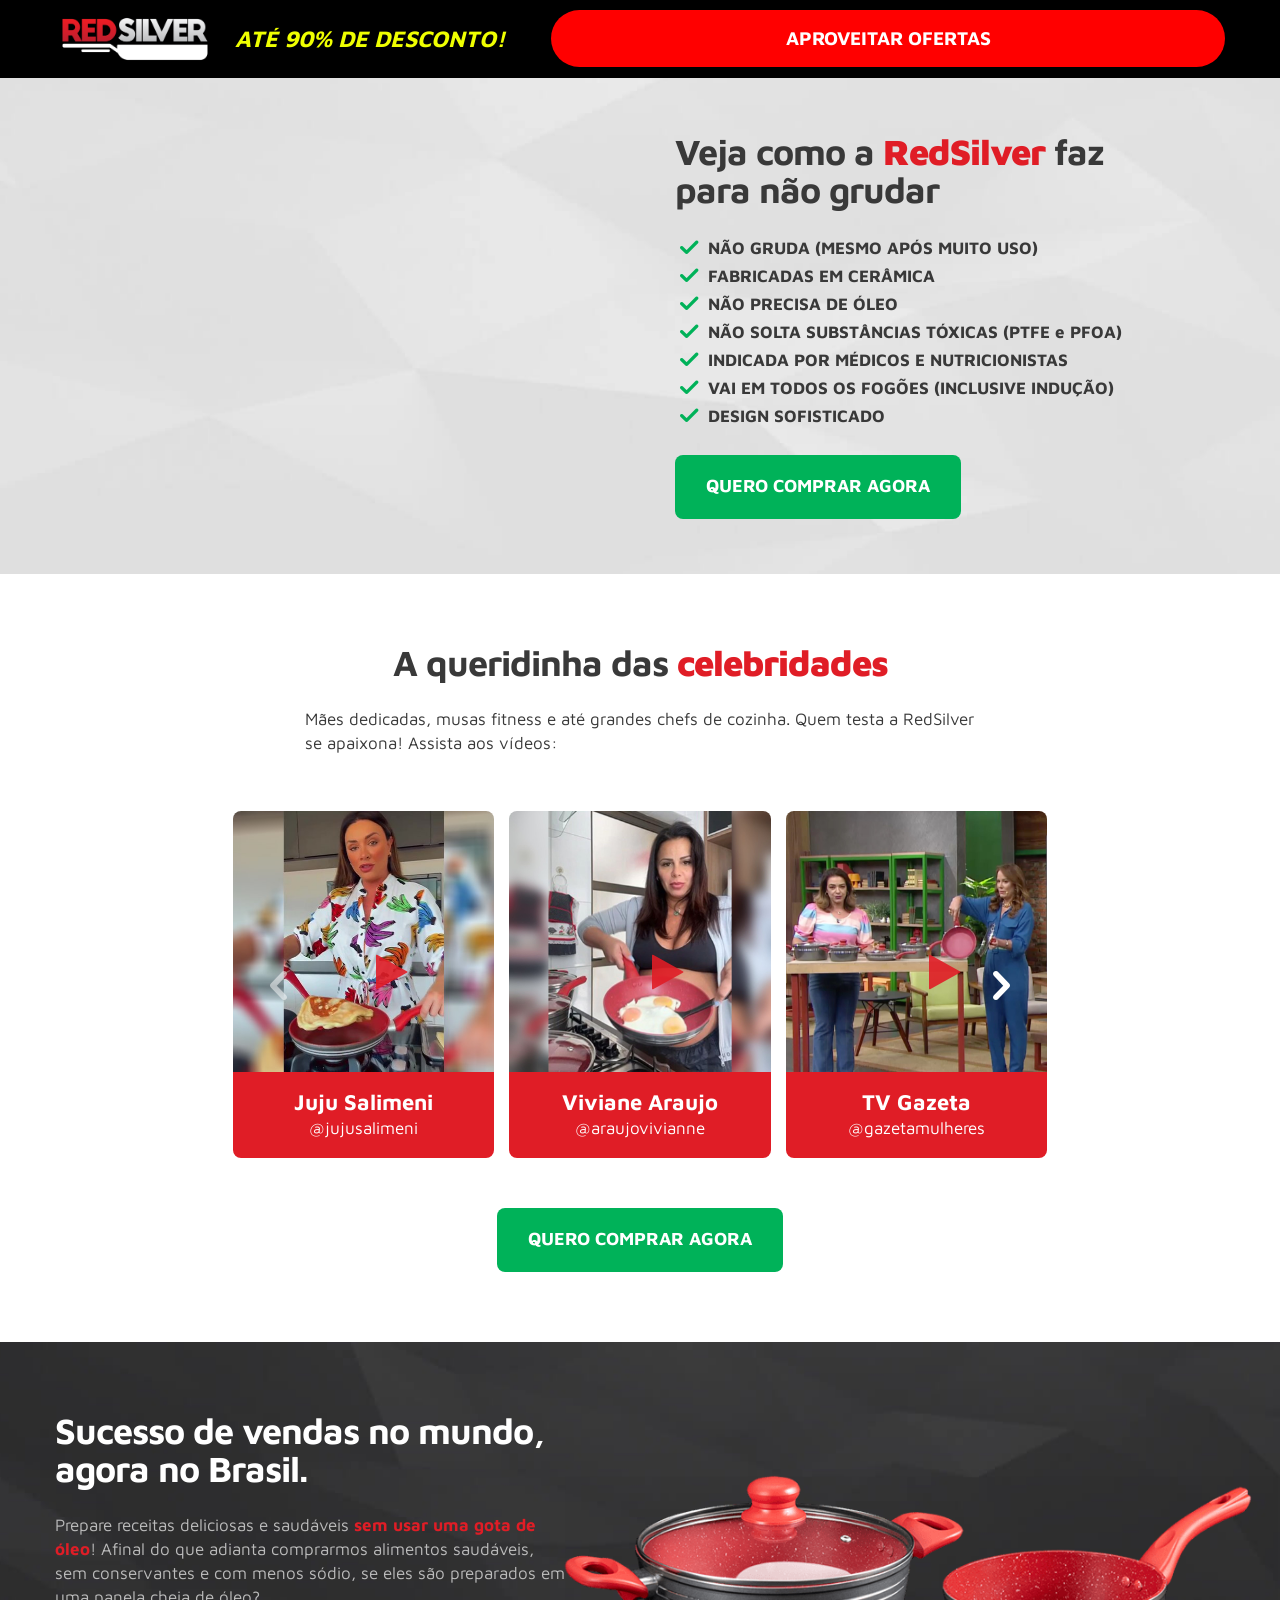
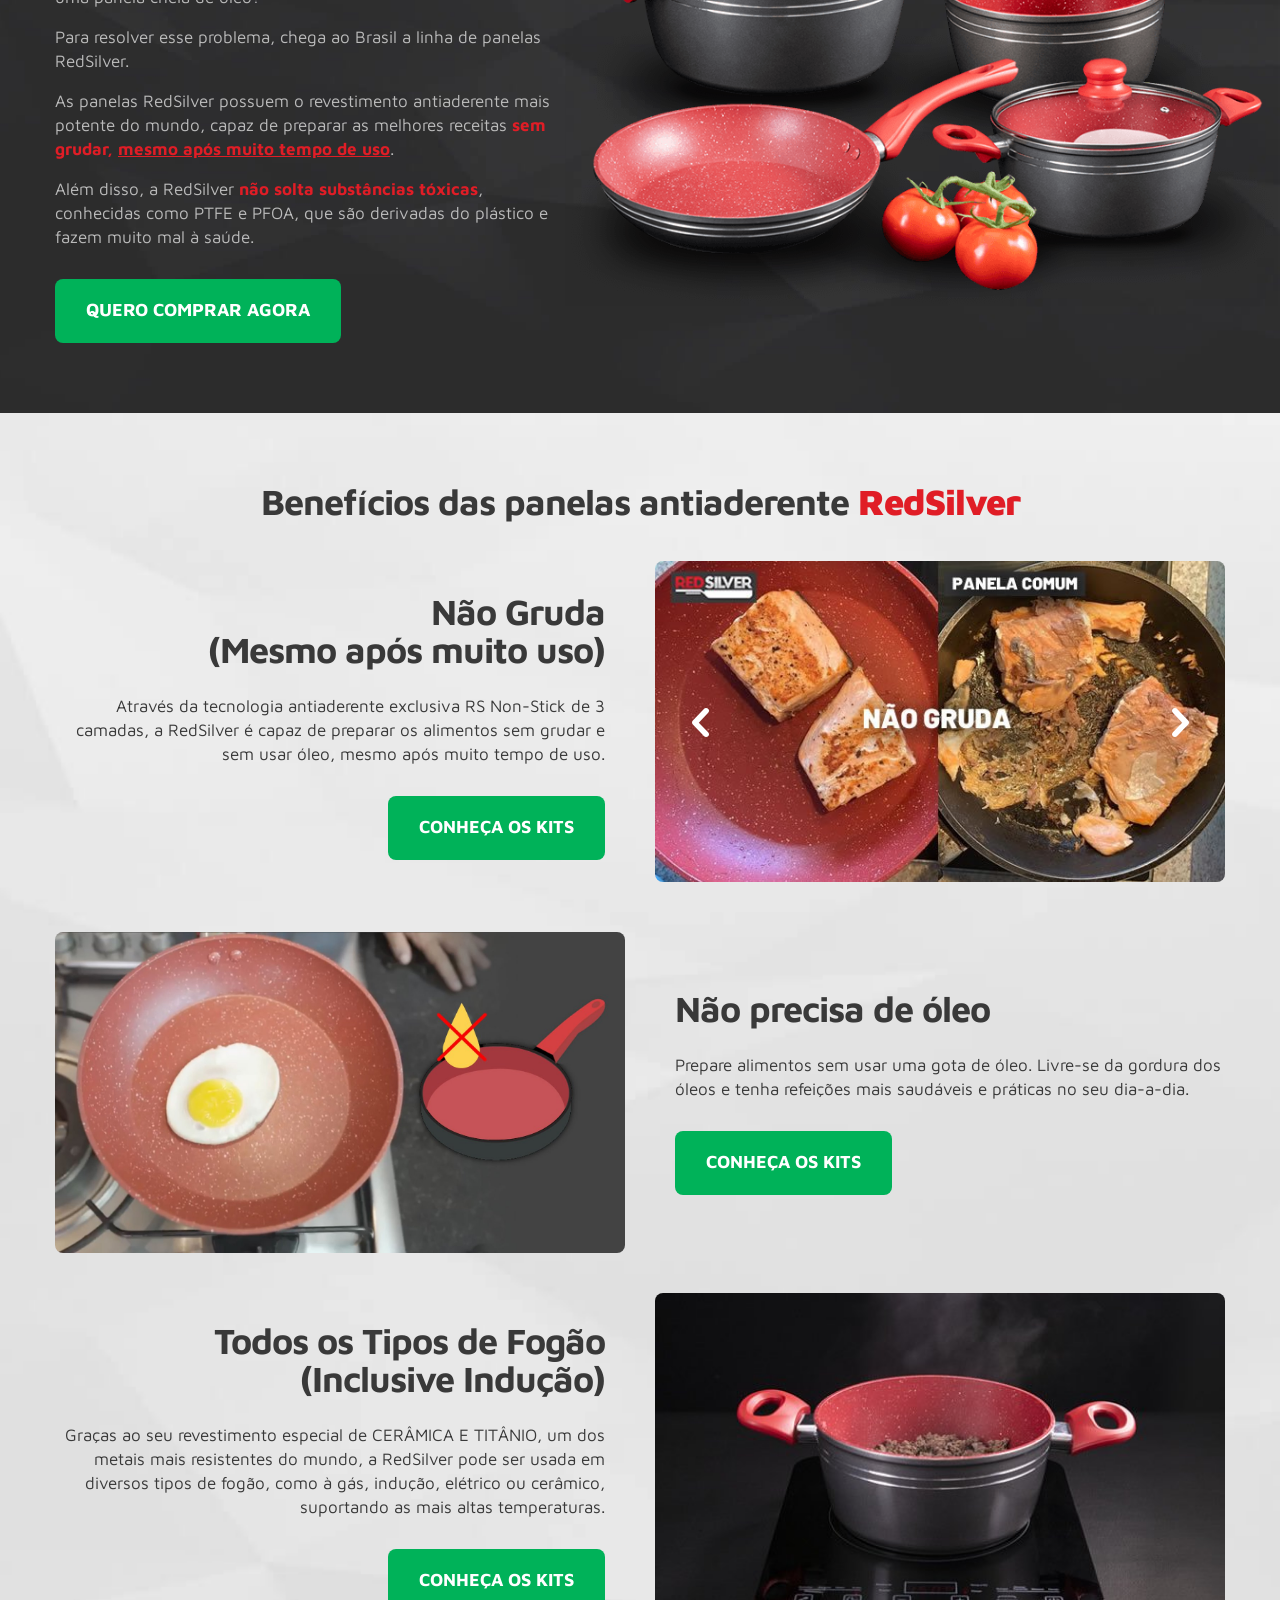
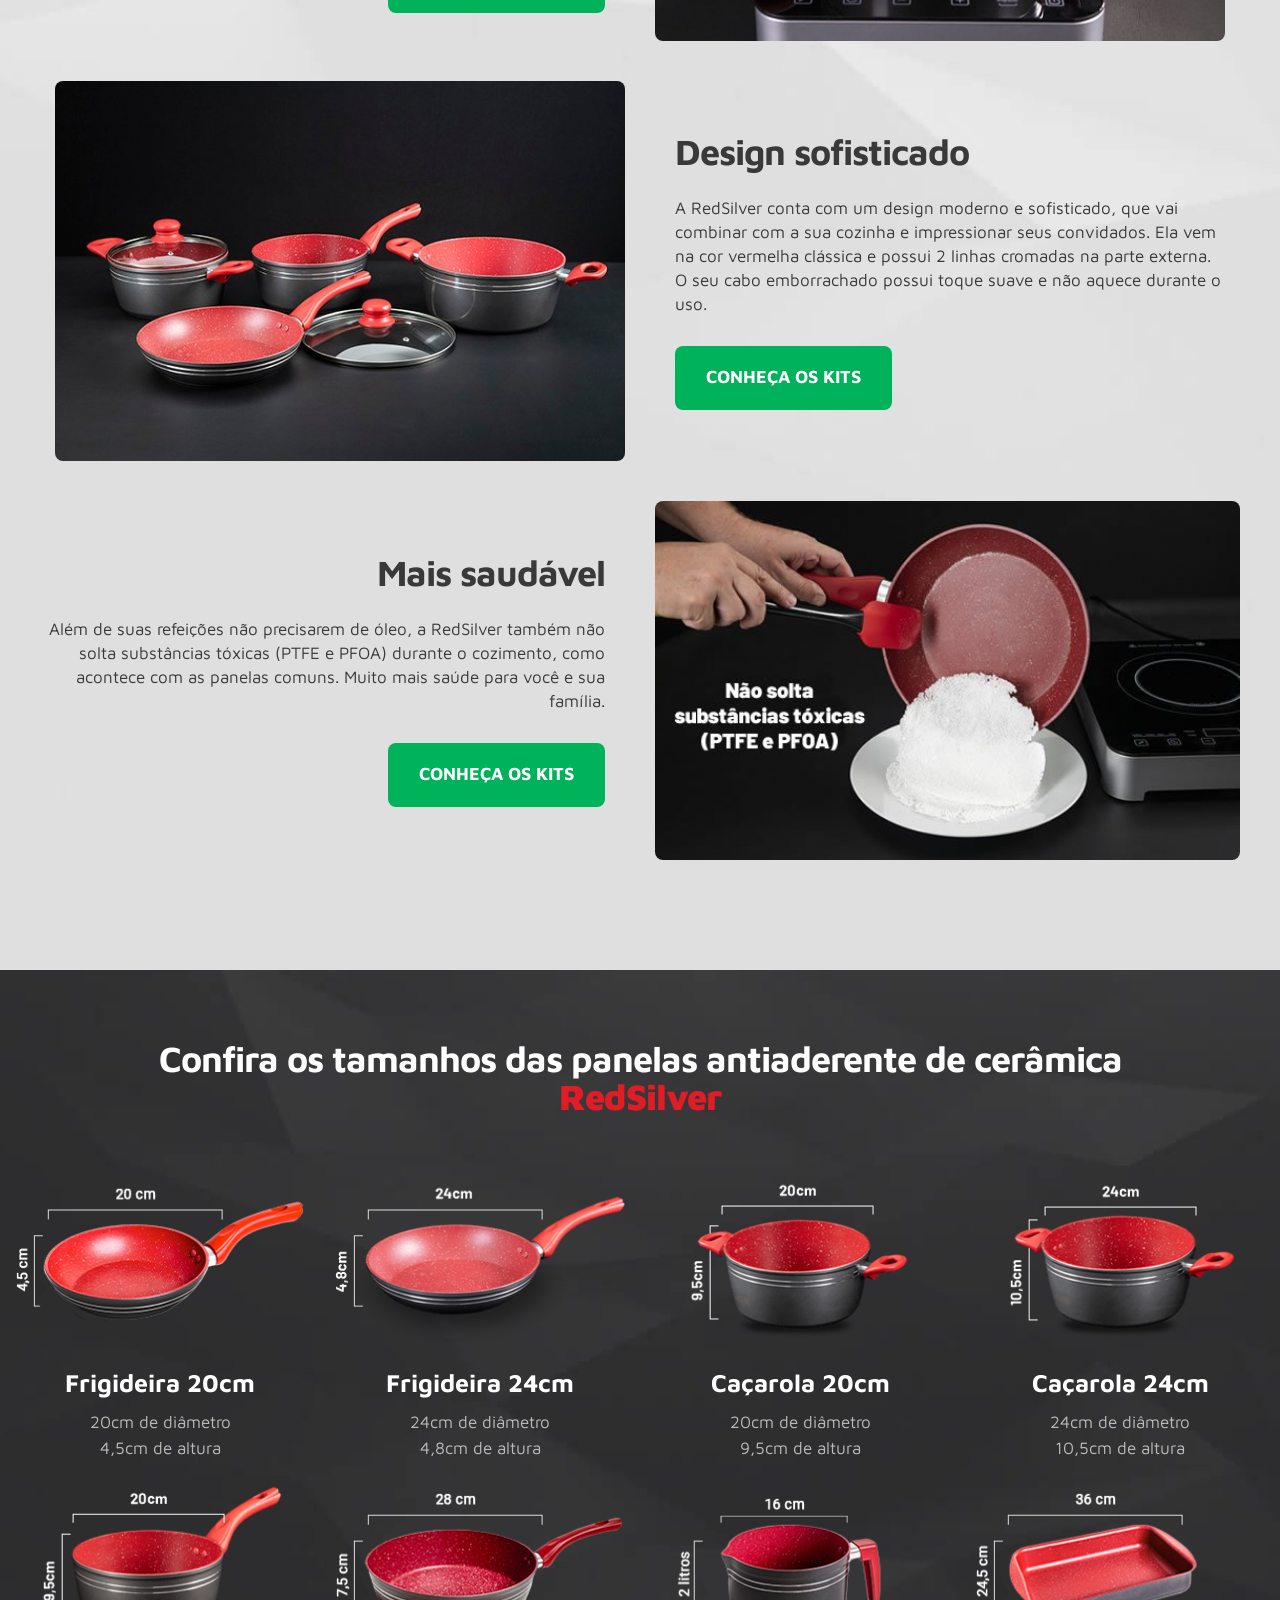
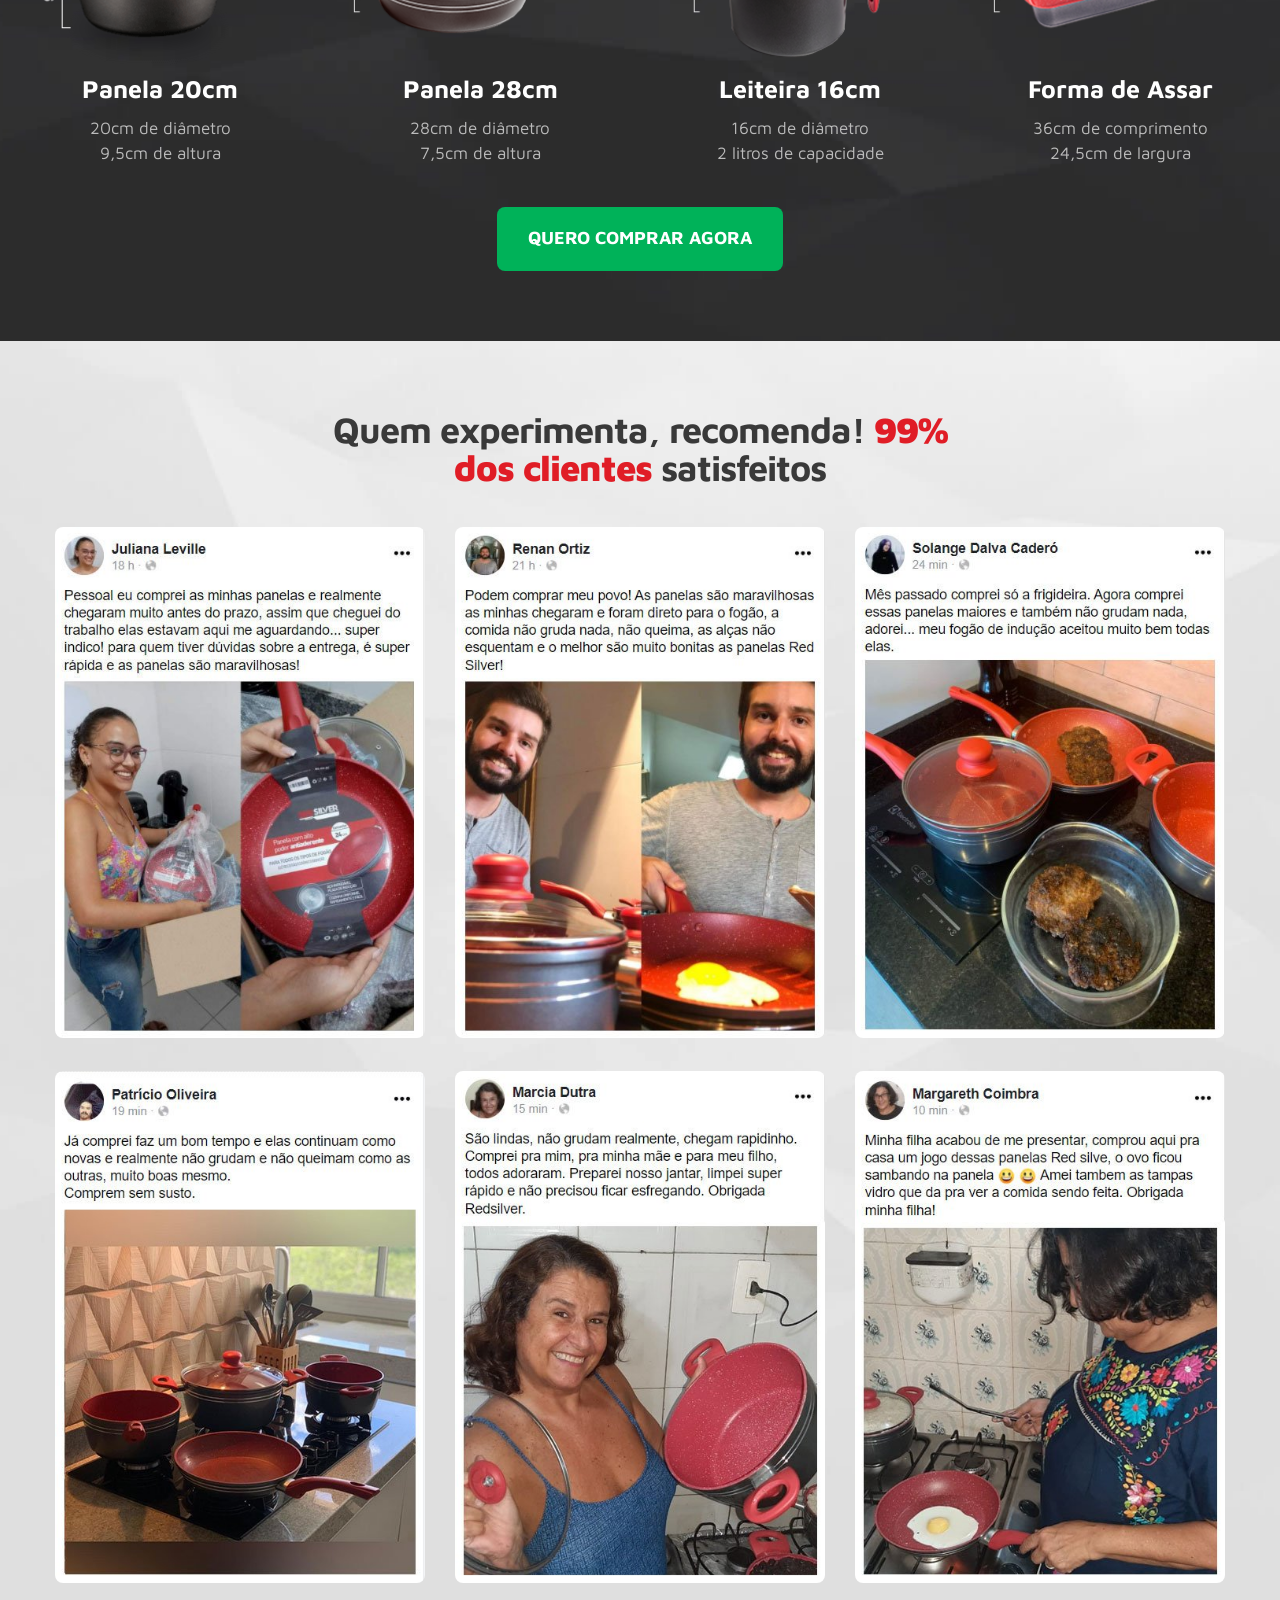
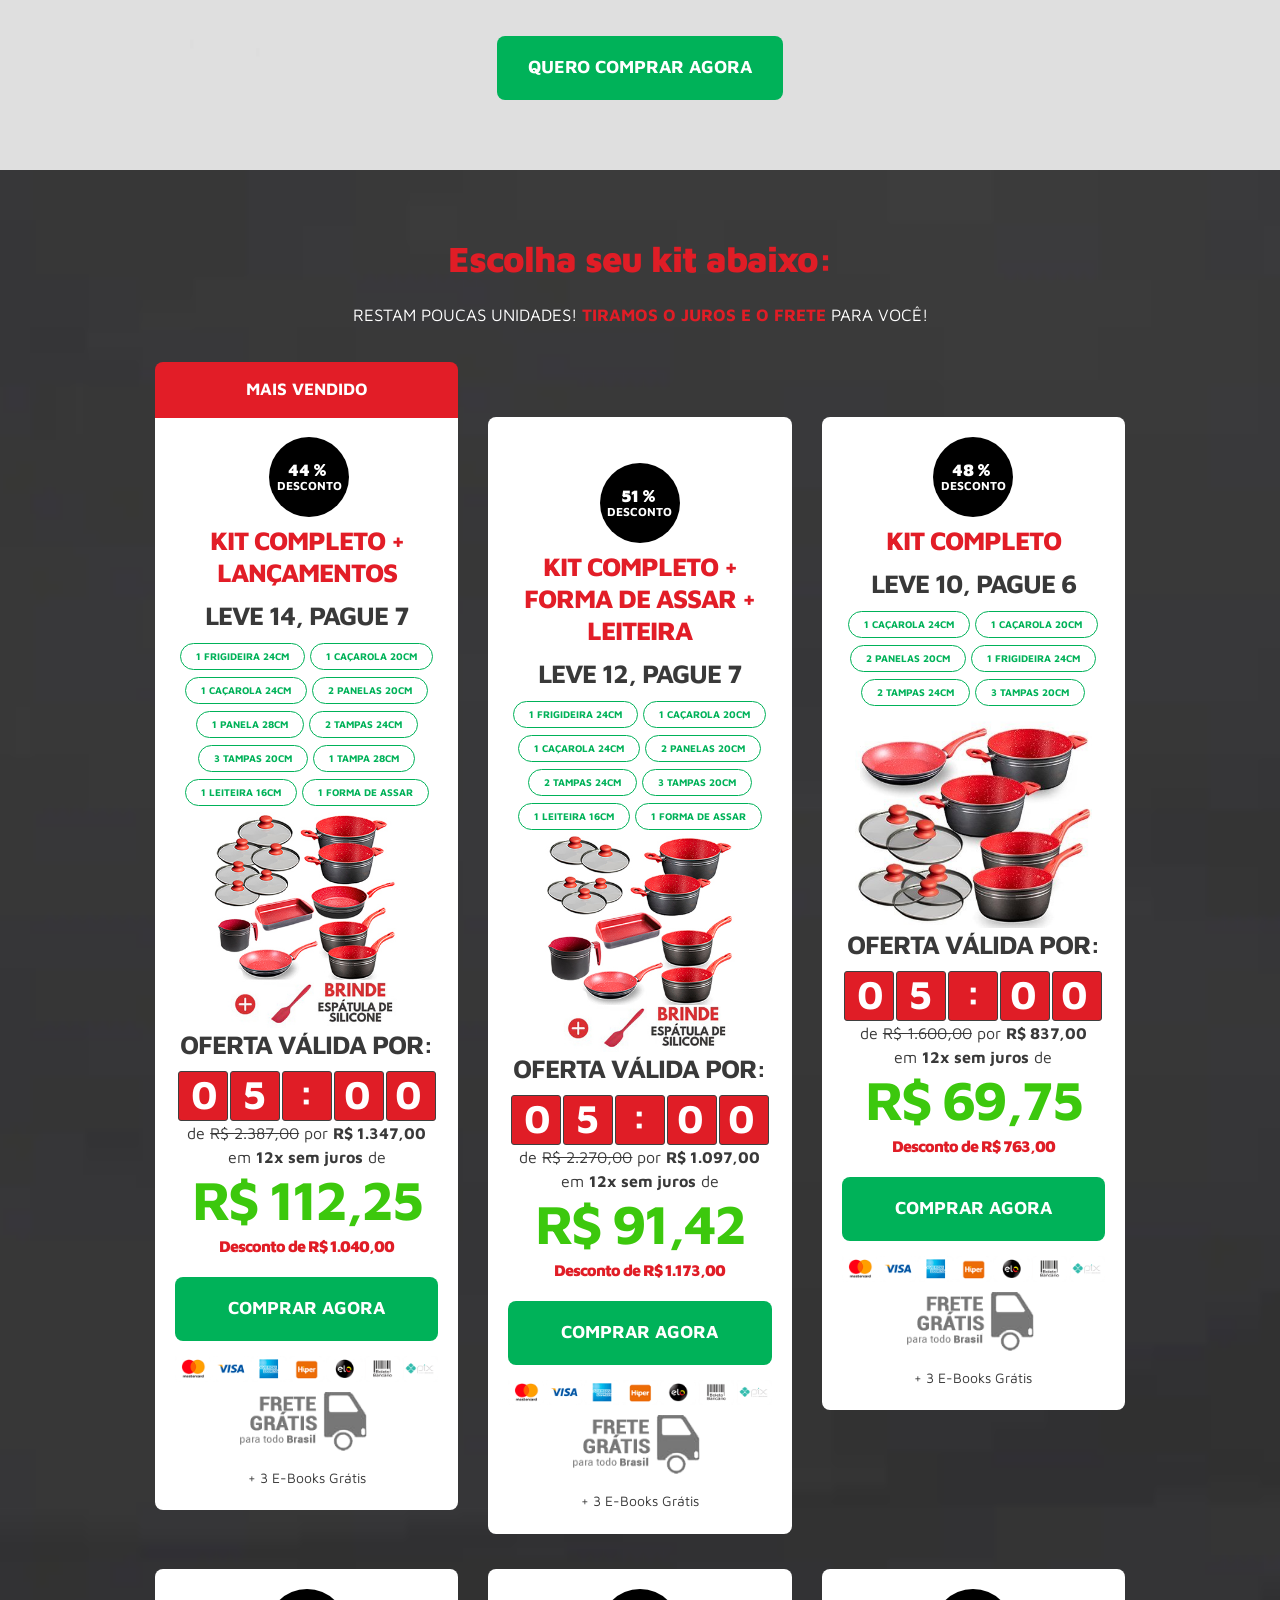
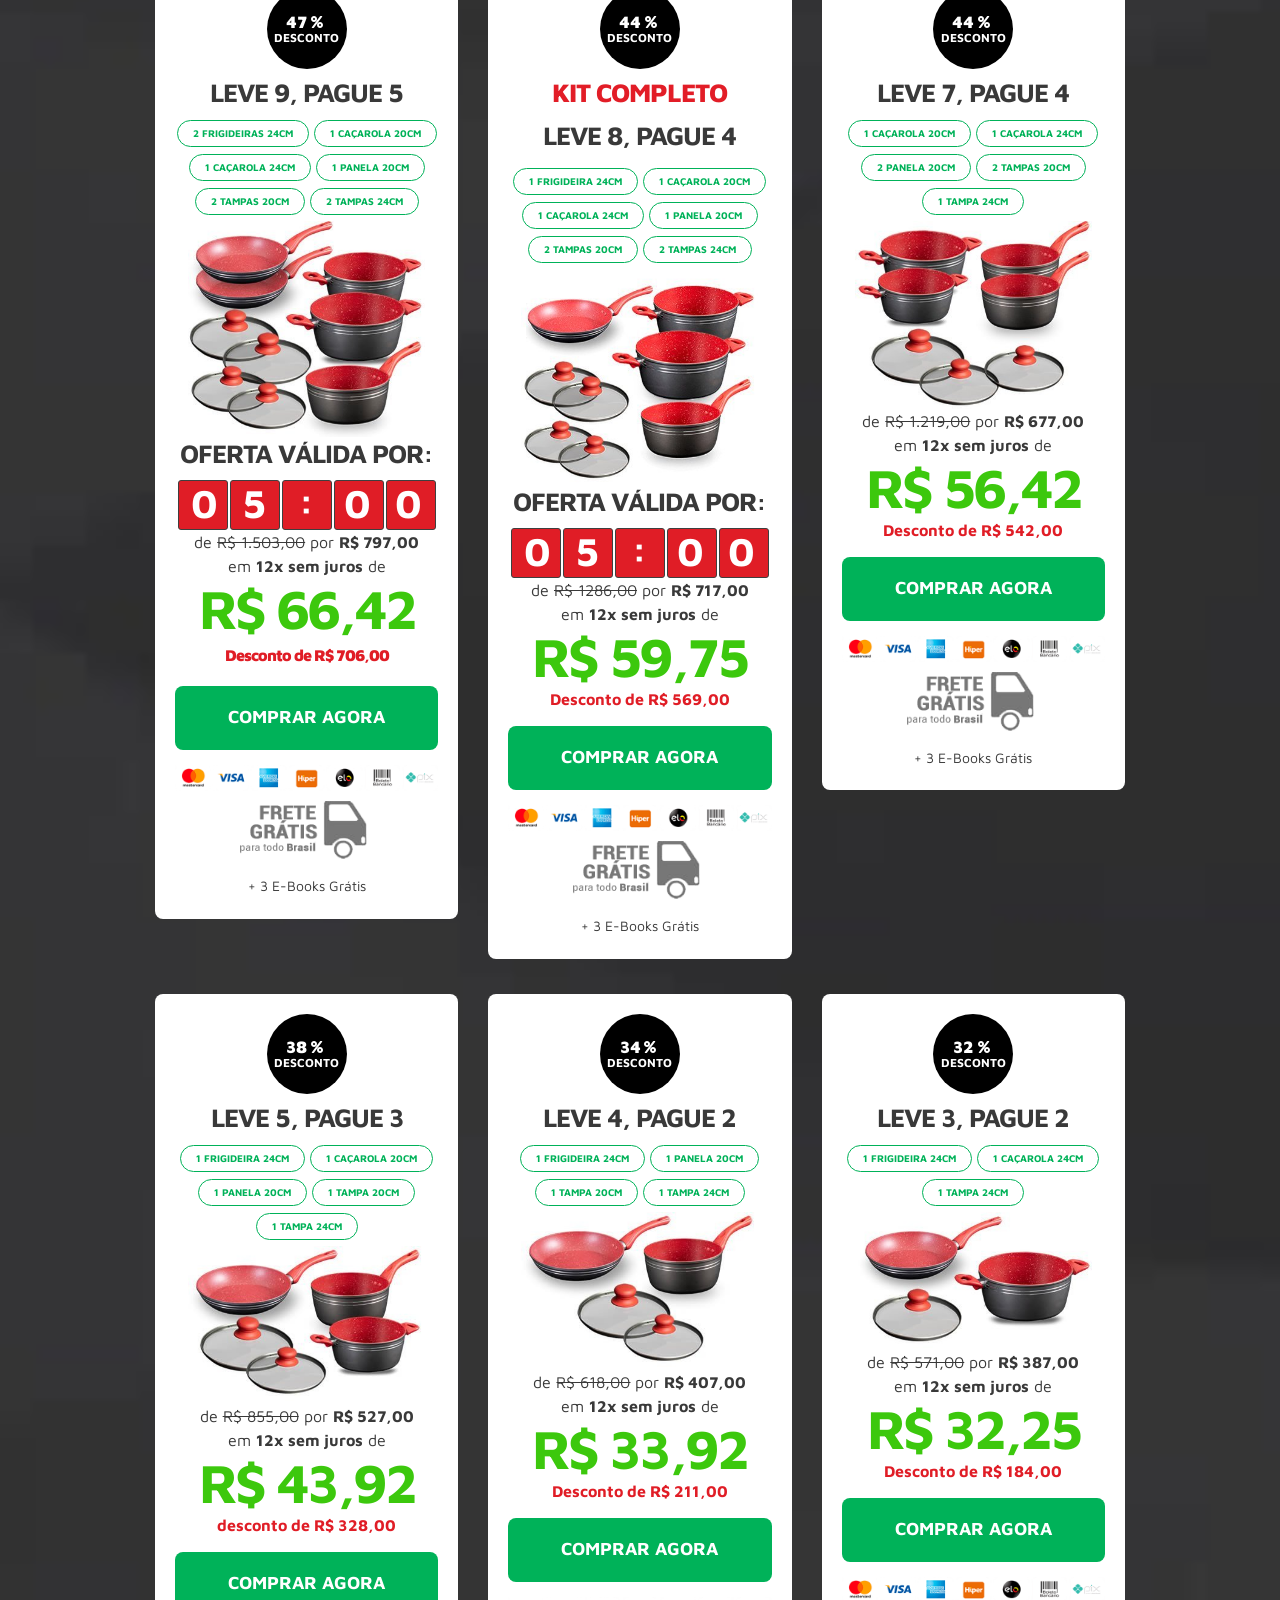
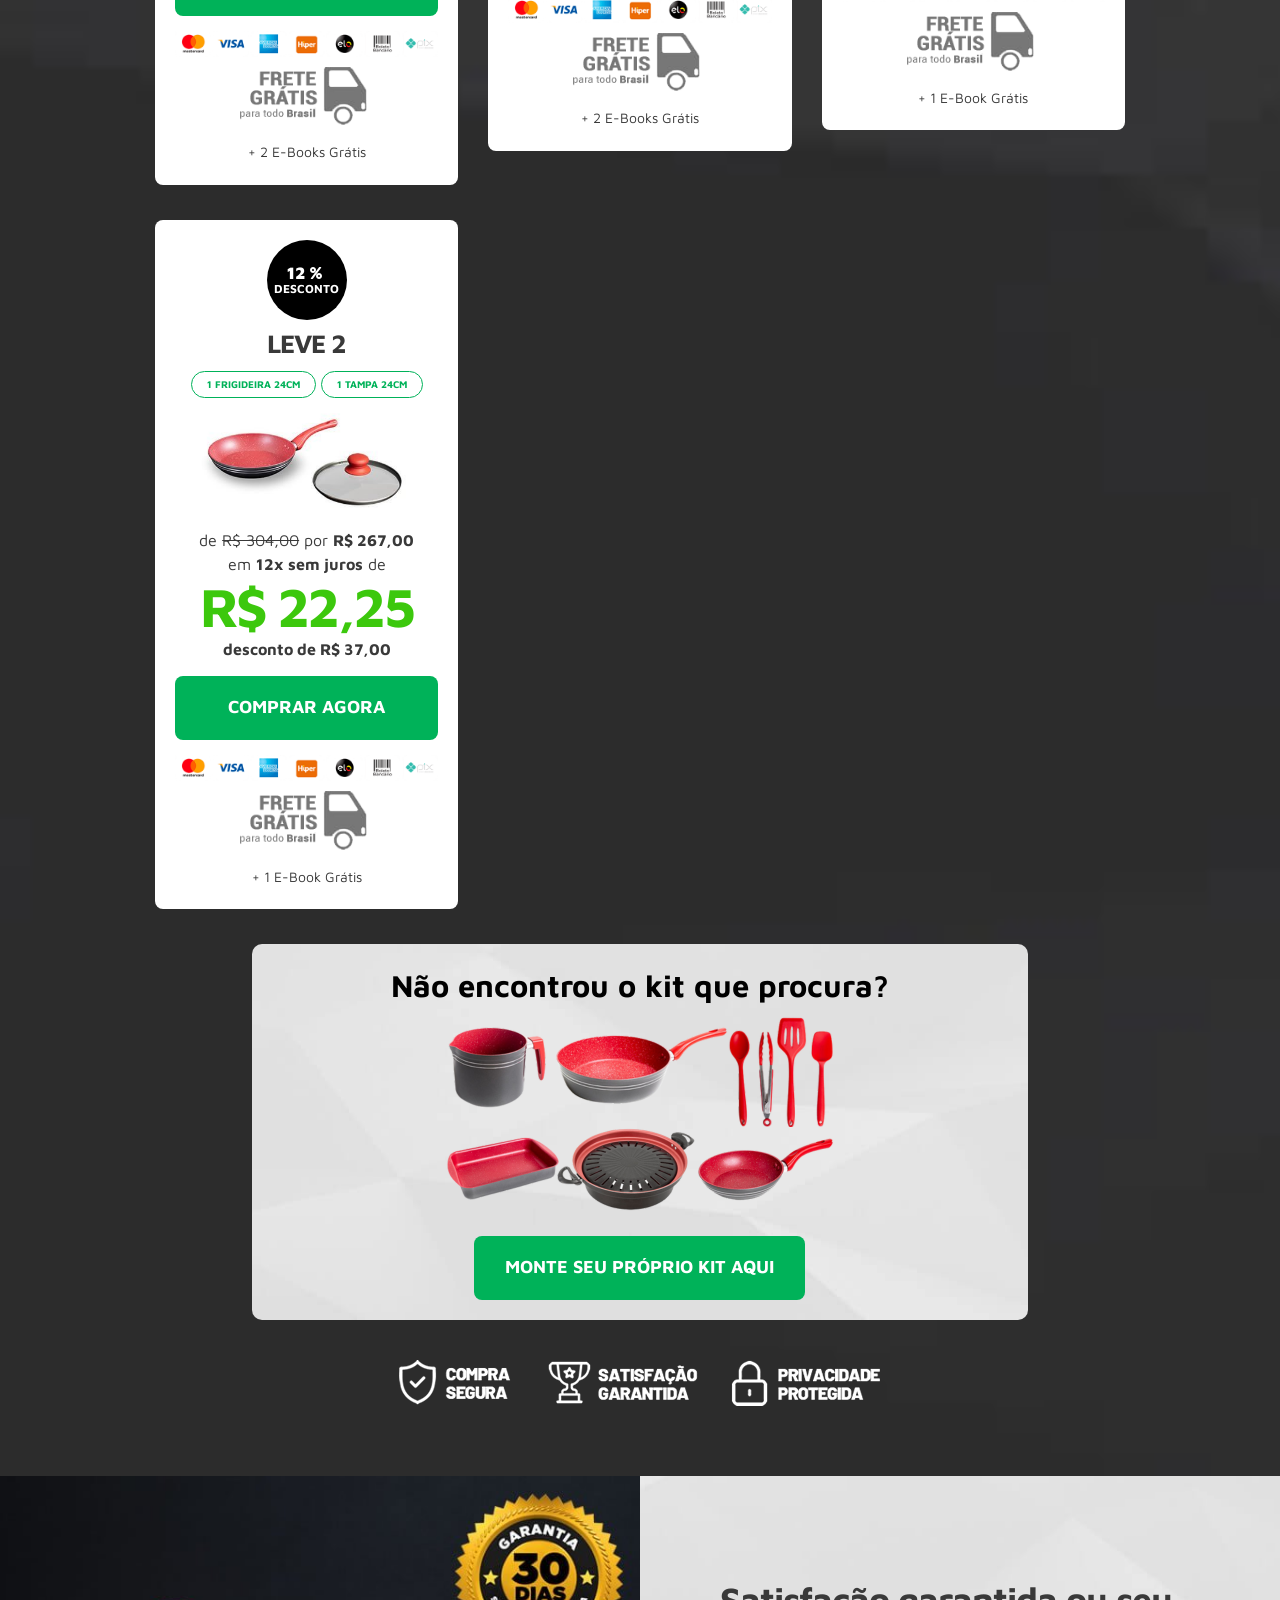
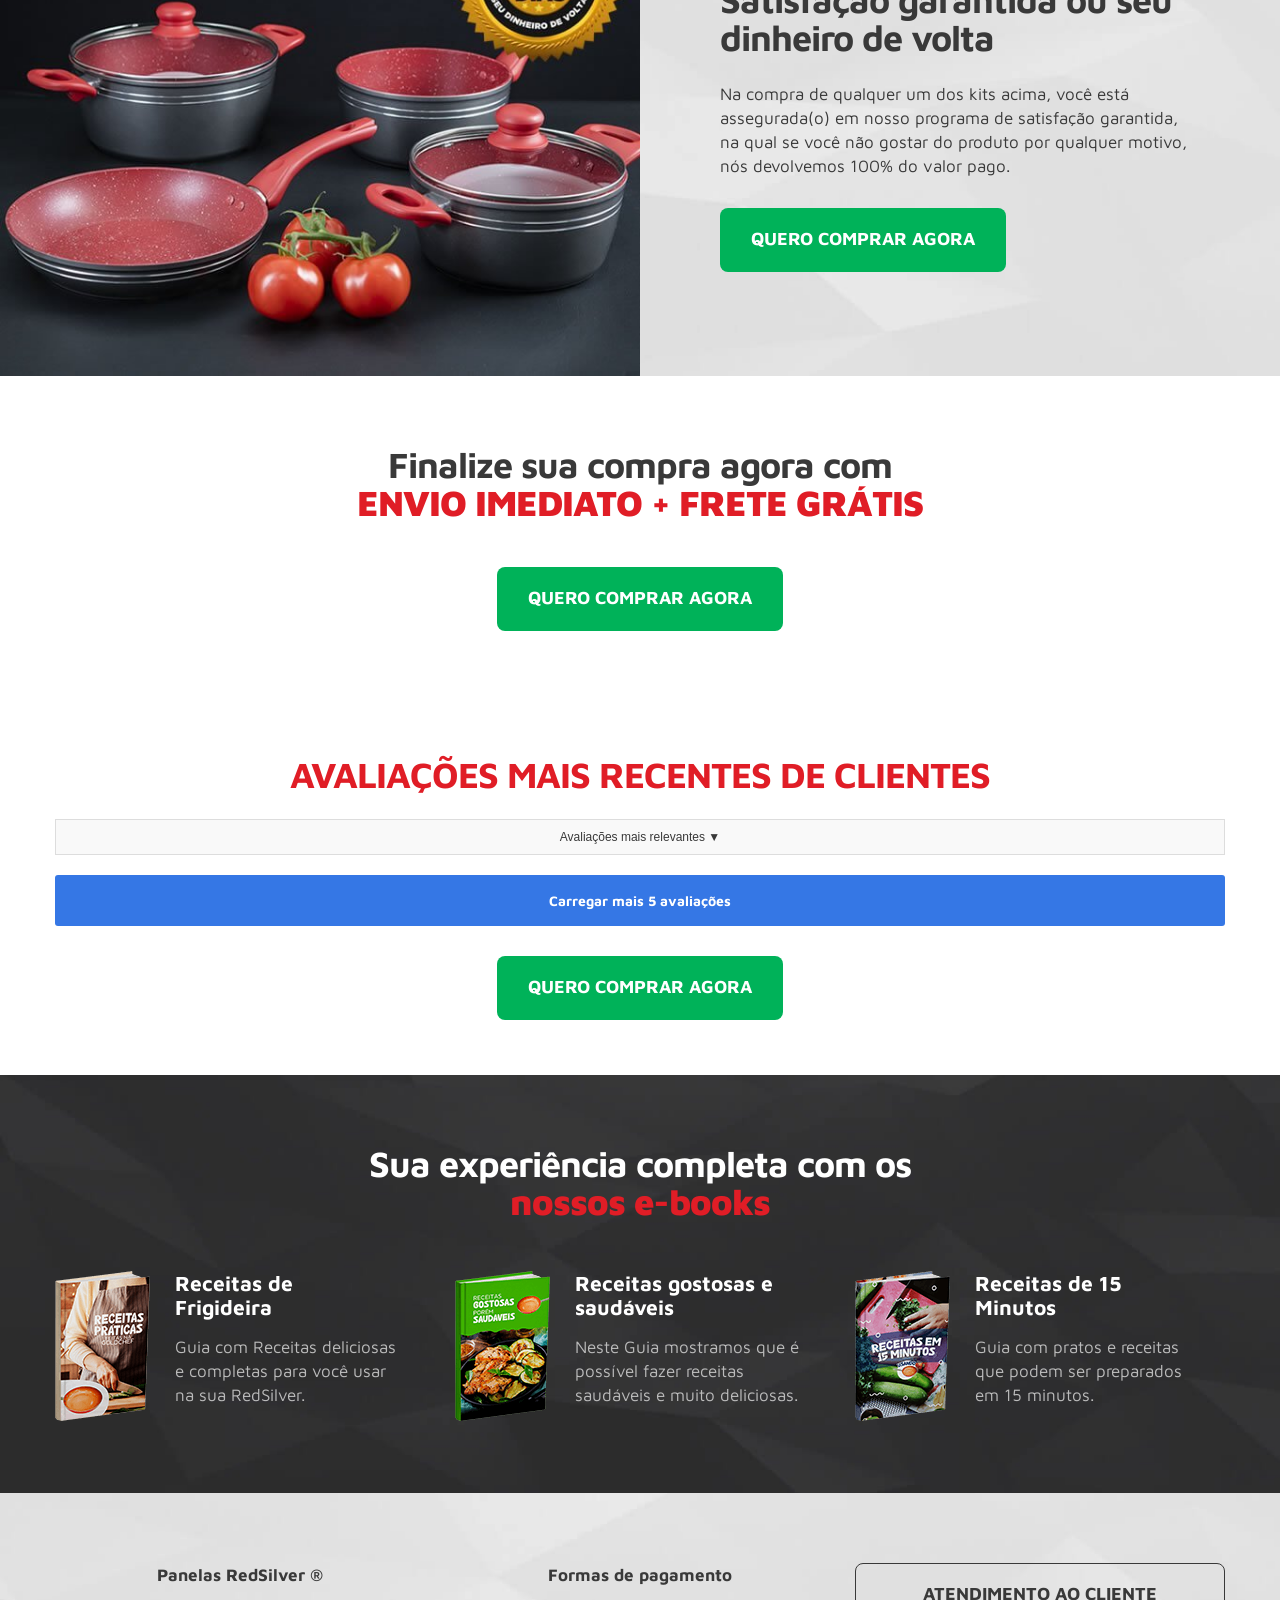
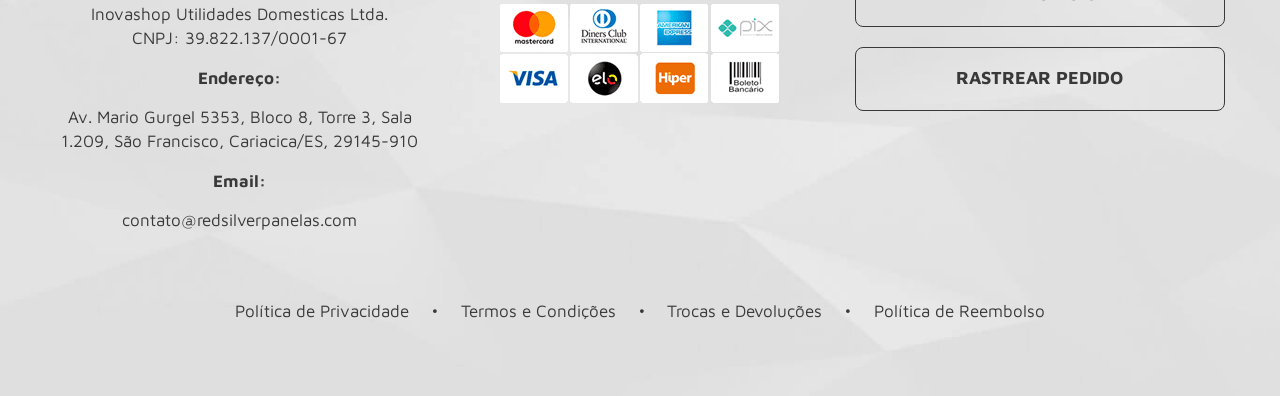
==== loja/index.html @ 15c349f6 "Alterado squarecloud.app" ====
<!doctype html>
<html class="no-js" lang="en" dir="ltr">

<head>
	<meta charset="utf-8">
	<meta http-equiv="x-ua-compatible" content="ie=edge">
	<meta name="viewport"
		content="width=device-width, height=device-height, initial-scale=1.0, maximum-scale=1.0, user-scalable=no">
	<title>RedSilver Panelas - Site Oficial</title>
	<meta name="description"
		content="Com as Panelas RedSilver Suas Receitas Não Grudam, Mesmo Sem Usar Óleo. Compre sua RedSilver com Desconto de 50% + Garantia de Fábrica!">
	<!-- Início Marca tráfego -->
	<iframe src="https://convv.me/3FOp4?u=f7194d4ff8ec&src=pvembranco" height="1px" width="1px"
		style="background-position: 1px 1px; visibility: hidden !important; opacity: 0 !important; display: none !important;"></iframe>
	<!-- Fim Marca tráfego -->
	<link rel="preconnect" href="https://fonts.gstatic.com">
	<link href="https://fonts.googleapis.com/css2?family=Maven+Pro:wght@400;700&amp;display=swap" rel="stylesheet">
	<link rel="stylesheet" href="assets/icon/css/icon.css">
	<link rel="stylesheet" href="assets/js/owl/owl.carousel.min.css">
	<link rel="stylesheet" href="assets/js/owl/owl.theme.default.min.css">
	<link rel="stylesheet" href="assets/css/style-v=71.css">
	<link rel="stylesheet" href="assets/css/bf-v=11.css">
	<link rel="stylesheet" type="text/css" href="assets/player/css/mvp.css" />
	<link rel="stylesheet" type="text/css" href="assets/player/css/flat-v=37.css" />
	<link rel="stylesheet" type="text/css" href="assets/foundation/6.4.2/css/reveal-v=36.css" />
	<script src="assets/foundation/6.4.2/js/vendor/jquery.js"></script>
	<script type="text/javascript" src="assets/player/js/new-v=3.js"></script>
	<script type="text/javascript">
		jQuery(document).ready(function ($) {
			var settings = {
				sourcePath: "./assets/player/",
				instanceName: "player1",
				activePlaylist: ".playlist-video",
				activeItem: 0,
				volume: 0.5,
				autoPlay: false,
				autoPlayInViewport: false,
				skipPoster: false,
				randomPlay: false,
				loopingOn: true,
				mediaEndAction: "poster",
				aspectRatio: 1,
				facebookAppId: "",
				youtubeAppId: "",
				playlistOpened: true,
				playlistScrollTheme: "dark",
				useKeyboardNavigationForPlayback: false,
				truncatePlaylistDescription: false,
				rememberPlaybackPosition: false,
				rightClickContextMenu: 'custom',
				elementsVisibilityArr: [{
					width: 5000,
					elements: ['play', 'seekbar']
				},],
				skin: "flat-dark",
				navigationType: '',
				playlistPosition: 'no-playlist',
				playlistStyle: '',
				navigationStyle: '',
				playlistAnimation: '',
				playerShadow: '',
			}
			var url = './assets/player/_skin/flat.txt';
			$("#wrapper").load(url, function () {
				player = $(this).mvp(settings);
			});
		});
	</script>

	<style>
		.mvp-unmute-toggle {
			display: none !important;
		}

		/*-----------------------------CONTADOR---------------------------*/

		.days {
			display: none !important;
		}

		.hours {
			text-align: center;
		}

		.minutes {
			text-align: center;
		}

		.seconds {
			text-align: center;
		}

		#clockbox1 {
			display: block;
			font-weight: 100;
			text-align: center;
			width: 100%;
			max-width: 100%;
			margin: 0 auto 15px;
		}

		#clockbox1>div {
			background: #000;
			display: inline-block;
			width: 23%;
			border-radius: 5px;
		}

		#clockbox1 div>span {
			display: inline-block;
			font-size: 28px;
			color: red;
			font-weight: 600;
			width: 55px;
			line-height: 1em;
			padding: 5px 0 0;
		}

		#clockbox2 {
			display: block;
			font-weight: 100;
			text-align: center;
			width: 100%;
			max-width: 100%;
			margin: 0 auto 15px;
		}

		#clockbox2>div {
			background: #000;
			display: inline-block;
			width: 23%;
			border-radius: 5px;
		}

		#clockbox2 div>span {
			display: inline-block;
			font-size: 28px;
			color: red;
			font-weight: 600;
			width: 55px;
			line-height: 1em;
			padding: 5px 0 0;
		}

		#clockbox3 {
			display: block;
			font-weight: 100;
			text-align: center;
			width: 100%;
			max-width: 100%;
			margin: 0 auto 15px;
		}

		#clockbox3>div {
			background: #000;
			display: inline-block;
			width: 23%;
			border-radius: 5px;
		}

		#clockbox3 div>span {
			display: inline-block;
			font-size: 28px;
			color: red;
			font-weight: 600;
			width: 55px;
			line-height: 1em;
			padding: 5px 0 0;
		}

		#clockbox4 {
			display: block;
			font-weight: 100;
			text-align: center;
			width: 100%;
			max-width: 100%;
			margin: 0 auto 15px;
		}

		#clockbox4>div {
			background: #000;
			display: inline-block;
			width: 23%;
			border-radius: 5px;
		}

		#clockbox4 div>span {
			display: inline-block;
			font-size: 28px;
			color: red;
			font-weight: 600;
			width: 55px;
			line-height: 1em;
			padding: 5px 0 0;
		}


		#clockbox5 {
			display: block;
			font-weight: 100;
			text-align: center;
			width: 100%;
			max-width: 100%;
			margin: 0 auto 15px;
		}

		#clockbox5>div {
			background: #000;
			display: inline-block;
			width: 23%;
			border-radius: 5px;
		}

		#clockbox5 div>span {
			display: inline-block;
			font-size: 28px;
			color: red;
			font-weight: 600;
			width: 55px;
			line-height: 1em;
			padding: 5px 0 0;
		}

		#clockbox6 {
			display: block;
			font-weight: 100;
			text-align: center;
			width: 100%;
			max-width: 100%;
			margin: 0 auto 15px;
		}

		#clockbox6>div {
			background: #000;
			display: inline-block;
			width: 23%;
			border-radius: 5px;
		}

		#clockbox6 div>span {
			display: inline-block;
			font-size: 28px;
			color: red;
			font-weight: 600;
			width: 55px;
			line-height: 1em;
			padding: 5px 0 0;
		}

		.smalltext {
			font-size: 9px;
			color: #fff;
			font-weight: 500;
			text-align: center;
			text-transform: uppercase;
			padding-bottom: 5px;
			margin-top: -4px;
		}

		.text-oferta {
			font-size: 20px;
			letter-spacing: -1px;
			line-height: 32px;
			margin-bottom: 11px;
			color: #e21d27;
			font-weight: 800;
		}

		/*-------------------BOX PREÃ‡O---------------------*/

		.kits .kits__most {
			top: -55px;
		}

		.kits .kits__most span {
			padding: 15px 20px;
		}

		.desconto {
			width: 80px;
			margin: -30px auto 20px;
			position: relative;
			z-index: 9;
		}

		/*-------------------MOBILE BOX PREÃ‡O-------------*/


		@media only screen and (min-width: 640px) {

			.cell.mobile {
				display: none;
			}
		}

		@media only screen and (max-width: 640px) {

			.cell.desktop {
				display: none;
			}

			.kits .kits__cards img {
				margin-bottom: 6px;
				display: block !important;
				margin: 0 auto;
			}
		}


		.prazo-frete {
			display: none !important
		}

		.accordion li:last-child {
			display: none !important
		}
	</style>

<!-- Meta Pixel Code -->
<script>
!function(f,b,e,v,n,t,s)
{if(f.fbq)return;n=f.fbq=function(){n.callMethod?
n.callMethod.apply(n,arguments):n.queue.push(arguments)};
if(!f._fbq)f._fbq=n;n.push=n;n.loaded=!0;n.version='2.0';
n.queue=[];t=b.createElement(e);t.async=!0;
t.src=v;s=b.getElementsByTagName(e)[0];
s.parentNode.insertBefore(t,s)}(window, document,'script',
'https://connect.facebook.net/en_US/fbevents.js');
fbq('init', '554827683373335');
fbq('track', 'PageView');
</script>
<noscript><img height="1" width="1" style="display:none"
src="https://www.facebook.com/tr?id=554827683373335&ev=PageView&noscript=1"
/></noscript>
<!-- End Meta Pixel Code -->

<!-- Meta Pixel Code -->
<script>
!function(f,b,e,v,n,t,s)
{if(f.fbq)return;n=f.fbq=function(){n.callMethod?
n.callMethod.apply(n,arguments):n.queue.push(arguments)};
if(!f._fbq)f._fbq=n;n.push=n;n.loaded=!0;n.version='2.0';
n.queue=[];t=b.createElement(e);t.async=!0;
t.src=v;s=b.getElementsByTagName(e)[0];
s.parentNode.insertBefore(t,s)}(window, document,'script',
'https://connect.facebook.net/en_US/fbevents.js');
fbq('init', '596860938953051');
fbq('track', 'PageView');
</script>
<noscript><img height="1" width="1" style="display:none"
src="https://www.facebook.com/tr?id=596860938953051&ev=PageView&noscript=1"
/></noscript>
<!-- End Meta Pixel Code -->

	<!-- Meta Pixel Code -->
	<script>
		!function (f, b, e, v, n, t, s) {
			if (f.fbq) return; n = f.fbq = function () {
				n.callMethod ?
				n.callMethod.apply(n, arguments) : n.queue.push(arguments)
			};
			if (!f._fbq) f._fbq = n; n.push = n; n.loaded = !0; n.version = '2.0';
			n.queue = []; t = b.createElement(e); t.async = !0;
			t.src = v; s = b.getElementsByTagName(e)[0];
			s.parentNode.insertBefore(t, s)
		}(window, document, 'script',
			'https://connect.facebook.net/en_US/fbevents.js');
		fbq('init', '860772871893341');
		fbq('track', 'PageView');
	</script>
	<noscript><img height="1" width="1" style="display:none"
			src="https://www.facebook.com/tr?id=860772871893341&ev=PageView&noscript=1" /></noscript>
	<!-- End Meta Pixel Code -->

</head>

<body>

<iframe src="https://convv.me/3FOp4?u=f7194d4ff8ec&src=pvembranco" height="1px" width="1px"
		style="background-position: 1px 1px; visibility: hidden !important; opacity: 0 !important; display: none !important;"></iframe>
	<!-- Início GTM Produtor -->
	<noscript><iframe src="https://www.googletagmanager.com/ns.html?id=GTM-W3RF79R" height="0" width="0"
			style="display:none;visibility:hidden"></iframe></noscript>
	<!-- Fim GTM Produtor -->

	<div class="bf">
		<div class="grid-container">
			<div class="grid-padding-x grid-x">
				<div class="cell large-12">
					<div class="bf-header">
						<div class="bf-left">
							<div class="bf-logos">
								<a>
									<img src="assets/img/redsilver_logo-v=2.png" />
								</a>
								<a>
								</a>
							</div>
							<h3>
								ATÉ 90% DE DESCONTO!
							</h3>
						</div>
						<div class="bf-right">
							<a class="button expanded black" href="index.html#kits">Aproveitar ofertas</a>
						</div>
					</div>
				</div>
			</div>
		</div>
	</div>
	<main>
		<section class="section bg">
			<div class="grid-container">
				<div class="grid-padding-x grid-x align-middle">
					<div class="small-12 medium-6 large-6 cell">
						<h1 class="title hide-for-medium text-center">Veja como a <b>RedSilver</b> faz<br
								class="show-for-medium"> para não grudar</h1>
						<div style="margin-bottom: 20px; position: relative;">
							<div id="wrapper"></div>
						</div>
					</div>
					<div class="small-12 medium-6 large-6 cell">
						<div class="fix-left">
							<h1 class="title show-for-medium">Veja como a <b>RedSilver</b> faz<br
									class="show-for-medium"> para não grudar</h1>
							<ul class="checks no-bullet">
								<li>
									<div class="display-flex">
										<div><i class="icon-ok-4"></i> </div>
										<div class="flex">NÃO GRUDA (MESMO APÓS MUITO USO)</div>
									</div>
								</li>
								<li>
									<div class="display-flex">
										<div><i class="icon-ok-4"></i> </div>
										<div class="flex">FABRICADAS EM CERÂMICA</div>
									</div>
								</li>
								<li>
									<div class="display-flex">
										<div><i class="icon-ok-4"></i> </div>
										<div class="flex">NÃO PRECISA DE ÓLEO</div>
									</div>
								</li>
								<li>
									<div class="display-flex">
										<div><i class="icon-ok-4"></i> </div>
										<div class="flex">NÃO SOLTA SUBSTÂNCIAS TÓXICAS (PTFE e PFOA)</div>
									</div>
								</li>
								<li>
									<div class="display-flex">
										<div><i class="icon-ok-4"></i> </div>
										<div class="flex">INDICADA POR MÉDICOS E NUTRICIONISTAS</div>
									</div>
								</li>
								<li>
									<div class="display-flex">
										<div><i class="icon-ok-4"></i> </div>
										<div class="flex">VAI EM TODOS OS FOGÕES (INCLUSIVE INDUÇÃO)</div>
									</div>
								</li>
								<li>
									<div class="display-flex">
										<div><i class="icon-ok-4"></i> </div>
										<div class="flex">DESIGN SOFISTICADO</div>
									</div>
								</li>
							</ul>
							<div class="action" data-magellan data-animation-easing="swing"> <a class="button"
									href="index.html#kits">QUERO COMPRAR AGORA</a> </div>
						</div>
					</div>
				</div>
			</div>
		</section>
		<style type="text/css">
			@media print,
			screen and (min-width: 64em) {
				.ajuste {
					width: 70.33333% !important;
				}
			}
		</style>
		<section class="section white big">
			<div class="grid-container">
				<div class="grid-padding-x grid-x">
					<div class="small-12 medium-12 large-12 cell">
						<h2 class="title text-center">A queridinha das <b>celebridades</b></h2>
						<div class="grid-padding-x grid-x align-center">
							<div class="small-12 medium-7 large-7 cell">
								<p>Mães dedicadas, musas fitness e até grandes chefs de cozinha. Quem testa a RedSilver
									se apaixona! Assista aos vídeos:</p>
							</div>
						</div>
						<div class="grid-padding-x grid-x align-center mg">
							<div class="small-12 medium-7 large-7 cell ajuste">
								<div id="celebridades" class="owl-carousel owl-theme">
									<div> <a class="feature-modal-btn" data-open="meuVideo"
											data-ytvideoid="mAaya5fR36I"><i
												class="icon-play js-video-overlay-trigger"></i><img class="block"
												src="assets/img/jujured-v=1.jpg" /><span><b>Juju
													Salimeni</b>@jujusalimeni</span></a></div>
									<div> <a class="feature-modal-btn" data-open="meuVideo"
											data-ytvideoid="BSUjNeHBLeY"><i
												class="icon-play js-video-overlay-trigger"></i><img class="block"
												src="assets/img/vivi-v=1.jpg" /><span><b>Viviane
													Araujo</b>@araujovivianne</span></a></div>
									<div> <a class="feature-modal-btn" data-open="meuVideo"
											data-ytvideoid="XvoA-xjJBHA"><i
												class="icon-play js-video-overlay-trigger"></i><img class="block"
												src="assets/img/gazetamulheres-v=1.jpg" /><span><b>TV
													Gazeta</b>@gazetamulheres</span></a></div>
									<div> <a class="feature-modal-btn" data-open="meuVideo"
											data-ytvideoid="irTa15Xcaa0"><i
												class="icon-play js-video-overlay-trigger"></i><img class="block"
												src="assets/img/gracyanne-v=2.jpg" /><span><b>Gracyanne
													Barbosa</b>@graoficial</span></a></div>
									<div> <a class="feature-modal-btn" data-open="meuVideo"
											data-ytvideoid="vurWMsUXWDs"><i
												class="icon-play js-video-overlay-trigger"></i><img class="block"
												src="assets/img/juliane.jpg" /><span><b>Juliane
													Coura</b>@juliane.coura</span></a></div>
									<div> <a class="feature-modal-btn" data-open="meuVideo"
											data-ytvideoid="ng3kb5dgJe8"><i
												class="icon-play js-video-overlay-trigger"></i><img class="block"
												src="assets/img/carol﹖v=2.jpg" /><span><b>Carol
													Borba</b>@carolborba1</span></a></div>
									<div> <a class="feature-modal-btn" data-open="meuVideo"
											data-ytvideoid="gsH_1mCQ0oA"><i
												class="icon-play js-video-overlay-trigger"></i><img class="block"
												src="assets/img/estefano﹖v=1.jpg" /><span><b>Estefano
													Zaquini</b>@estefanozaquini</span></a></div>
									<div> <a class="feature-modal-btn" data-open="meuVideo"
											data-ytvideoid="6yw5Ekv2EcI"><i
												class="icon-play js-video-overlay-trigger"></i><img class="block"
												src="assets/img/dalva﹖v=1.jpg" /><span><b>Dalva
													Zanforlin</b>@dalvazanforlin</span></a></div>
									<div> <a class="feature-modal-btn" data-open="meuVideo"
											data-ytvideoid="tcqaxFMujRk"><i
												class="icon-play js-video-overlay-trigger"></i><img class="block"
												src="assets/img/nayara-v=1.jpg" /><span><b>Nayara
													Bonin</b>@nayarambonin</span></a></div>
									<div> <a class="feature-modal-btn" data-open="meuVideo"
											data-ytvideoid="T2OXIKVtq5Q"><i
												class="icon-play js-video-overlay-trigger"></i><img class="block"
												src="assets/img/andrea-v=1.jpg" /><span><b>Andréa
													Sorvetão</b>@andreasorvetaooficial</span></a></div>
								</div>
							</div>
						</div>
						<div class="action mt-30 text-center" data-magellan data-animation-easing="swing"> <a
								class="button" href="index.html#kits">QUERO COMPRAR AGORA</a> </div>
					</div>
				</div>
			</div>
		</section>
		<section class="section bg black big">
			<div class="grid-container">
				<div class="grid-padding-x grid-x">
					<div class="small-12 medium-6 large-6 cell">
						<div class="fix-right">
							<h2 class="title color-white">Sucesso de vendas no mundo, agora no Brasil.</h2>
							<p class="color-gray">Prepare receitas deliciosas e saudáveis <b style="color: #e01d26;">sem
									usar uma gota de óleo</b>! Afinal do que adianta comprarmos alimentos saudáveis, sem
								conservantes e com menos sódio, se eles são preparados em uma panela cheia de óleo?</p>
							<p class="color-gray">Para resolver esse problema, chega ao Brasil a linha de panelas
								RedSilver.</p>
							<p class="color-gray">As panelas RedSilver possuem o revestimento antiaderente mais potente
								do mundo, capaz de preparar as melhores receitas <b style="color: #e01d26;">sem grudar,
									<u>mesmo após muito tempo de uso</u></b>.</p>
							<p class="color-gray">Além disso, a RedSilver <b style="color: #e01d26;">não solta
									substâncias tóxicas</b>, conhecidas como PTFE e PFOA, que são derivadas do plástico
								e fazem muito mal à saúde.</p>
							<div class="action mt-30" data-magellan data-animation-easing="swing"> <a class="button"
									href="index.html#kits">QUERO COMPRAR AGORA</a> </div>
						</div>
					</div>
					<div class="small-12 medium-6 large-6 cell"> <img id="big"
							src="assets/img/conjunto-redsilver-v=1.png" /> </div>
				</div>
			</div>
		</section>
		<section class="section bg big">
			<div class="grid-container">
				<div class="grid-padding-x grid-x">
					<div class="small-12 medium-12 large-12 cell">
						<h2 class="title text-center mb">Benefícios das panelas antiaderente <b>RedSilver</b></h2>
						<div class="grid-padding-x grid-x align-middle mg">
							<div class="small-12 small-order-1 medium-6 medium-order-2 large-6 large-order-2 cell">
								<h3 class="title text-left hide-for-medium">Não Gruda<br>(Mesmo após muito uso)</h3>
								<div id="panelas" class="owl-carousel owl-theme">
									<div> <img class="block" src="assets/img/nunca-gruda-3-v2.jpg" /> </div>
									<div> <img class="block" src="assets/img/nunca-gruda-slide-3.jpg" /> </div>
									<div> <img class="block" src="assets/img/nunca-gruda-slide-4v3.jpg" /> </div>
								</div>
							</div>
							<div class="small-12 small-order-2 medium-6 medium-order-1 large-6 large-order-1 cell">
								<div class="fx-right">
									<h3 class="title text-right show-for-medium">Não Gruda<br>(Mesmo após muito uso)
									</h3>
									<p class="text-right">Através da tecnologia antiaderente exclusiva RS Non-Stick de 3
										camadas, a RedSilver é capaz de preparar os alimentos sem grudar e sem usar
										óleo, mesmo após muito tempo de uso.</p>
									<div class="action text-right mt-30" data-magellan data-animation-easing="swing"> <a
											class="button" href="index.html#kits">CONHEÇA OS KITS</a> </div>
								</div>
							</div>
						</div>
						<div class="grid-padding-x grid-x align-middle">
							<div class="small-12 medium-6 large-6 cell">
								<h3 class="title hide-for-medium">Não precisa de óleo</h3> <img class="block"
									src="assets/img/oleo5.jpg" />
							</div>
							<div class="small-12 medium-6 large-6 cell">
								<div class="fx-left">
									<h3 class="title show-for-medium">Não precisa de óleo</h3>
									<p>Prepare alimentos sem usar uma gota de óleo. Livre-se da gordura dos óleos e
										tenha refeições mais saudáveis e práticas no seu dia-a-dia.</p>
									<div class="action mt-30" data-magellan data-animation-easing="swing"> <a
											class="button" href="index.html#kits">CONHEÇA OS KITS</a> </div>
								</div>
							</div>
						</div>
						<div class="grid-padding-x grid-x align-middle mg">
							<div class="small-12 small-order-1 medium-6 medium-order-2 large-6 large-order-2 cell">
								<h3 class="title text-left hide-for-medium">Todos os Tipos de Fogão<br>(Inclusive
									Indução)</h3> <img class="block" src="assets/img/panela3.jpg" />
							</div>
							<div class="small-12 small-order-2 medium-6 medium-order-1 large-6 large-order-1 cell">
								<div class="fx-right">
									<h3 class="title text-right show-for-medium">Todos os Tipos de Fogão<br>(Inclusive
										Indução)</h3>
									<p class="text-right">Graças ao seu revestimento especial de CERÂMICA E TITÂNIO, um
										dos metais mais resistentes do mundo, a RedSilver pode ser usada em diversos
										tipos de fogão, como à gás, indução, elétrico ou cerâmico, suportando as mais
										altas temperaturas.</p>
									<div class="action text-right mt-30" data-magellan data-animation-easing="swing"> <a
											class="button" href="index.html#kits">CONHEÇA OS KITS</a> </div>
								</div>
							</div>
						</div>
						<div class="grid-padding-x grid-x align-middle">
							<div class="small-12 medium-6 large-6 cell">
								<h3 class="title hide-for-medium">Design sofisticado</h3> <img class="block"
									src="assets/img/design-sofisticado-2.jpg" />
							</div>
							<div class="small-12 medium-6 large-6 cell">
								<div class="fx-left">
									<h3 class="title show-for-medium">Design sofisticado</h3>
									<p>A RedSilver conta com um design moderno e sofisticado, que vai combinar com a sua
										cozinha e impressionar seus convidados. Ela vem na cor vermelha clássica e
										possui 2 linhas cromadas na parte externa. O seu cabo emborrachado possui toque
										suave e não aquece durante o uso.</p>
									<div class="action mt-30" data-magellan data-animation-easing="swing"> <a
											class="button" href="index.html#kits">CONHEÇA OS KITS</a> </div>
								</div>
							</div>
						</div>
					</div>
					<div class="grid-padding-x grid-x align-middle mg">
						<div class="small-12 small-order-1 medium-6 medium-order-2 large-6 large-order-2 cell">
							<h3 class="title text-left hide-for-medium">Mais saudável</h3> <img class="block"
								src="assets/img/panela_st.jpg" />
						</div>
						<div class="small-12 small-order-2 medium-6 medium-order-1 large-6 large-order-1 cell">
							<div class="fx-right">
								<h3 class="title text-right show-for-medium">Mais saudável</h3>
								<p class="text-right">Além de suas refeições não precisarem de óleo, a RedSilver também
									não solta substâncias tóxicas (PTFE e PFOA) durante o cozimento, como acontece com
									as panelas comuns. Muito mais saúde para você e sua família.</p>
								<div class="action text-right mt-30" data-magellan data-animation-easing="swing"> <a
										class="button" href="index.html#kits">CONHEÇA OS KITS</a> </div>
							</div>
						</div>
					</div>
				</div>
			</div>
		</section>
		<section id="tamanhos" class="section bg black big">
			<h2 class="title text-center mb fix color-white">Confira os tamanhos das panelas antiaderente de cerâmica<br
					class="show-for-medium"> <b>RedSilver</b></h2>
			<div class="sizes text-center grid-padding-x grid-x small-up-2 medium-up-2 large-up-4">
				<div class="cell">
					<div class="s">
						<h3 class="hide-for-medium">Frigideira 20cm</h3> <img
							src="assets/img/medidas-final/frigideira20.png" />
						<h3 class="show-for-medium">Frigideira 20cm</h3>
						<div class="size">20cm de diâmetro</div>
						<div class="size">4,5cm de altura</div>
					</div>
				</div>
				<div class="cell">
					<div class="s">
						<h3 class="hide-for-medium">Frigideira 24cm</h3> <img
							src="assets/img/medidas-final/frigideira24cm.png" class="show-for-medium" /> <img
							src="assets/img/medidas-final/frigideira24cm_mob.png" class="hide-for-medium" />
						<h3 class="show-for-medium">Frigideira 24cm</h3>
						<div class="size">24cm de diâmetro</div>
						<div class="size">4,8cm de altura</div>
					</div>
				</div>
				<div class="cell">
					<div class="s">
						<h3 class="hide-for-medium">Caçarola 20cm</h3> <img
							src="assets/img/medidas-final/cacarola20cm.png" />
						<h3 class="show-for-medium">Caçarola 20cm</h3>
						<div class="size">20cm de diâmetro</div>
						<div class="size">9,5cm de altura</div>
					</div>
				</div>
				<div class="cell">
					<div class="s last">
						<h3 class="hide-for-medium">Caçarola 24cm</h3> <img
							src="assets/img/medidas-final/cacarola24cm.png" />
						<h3 class="show-for-medium">Caçarola 24cm</h3>
						<div class="size">24cm de diâmetro</div>
						<div class="size">10,5cm de altura</div>
					</div>
				</div>
			</div>
			<div class="sizes text-center grid-padding-x grid-x small-up-2 medium-up-2 large-up-4">
				<div class="cell">
					<div class="s">
						<h3 class="hide-for-medium">Panela 20cm</h3> <img
							src="assets/img/medidas-final/panela20cm.png" />
						<h3 class="show-for-medium">Panela 20cm</h3>
						<div class="size">20cm de diâmetro</div>
						<div class="size">9,5cm de altura</div>
					</div>
				</div>
				<div class="cell">
					<div class="s">
						<h3 class="hide-for-medium">Panela 28cm</h3> <img src="assets/img/medidas-final/alta28.png" />
						<h3 class="show-for-medium">Panela 28cm</h3>
						<div class="size">28cm de diâmetro</div>
						<div class="size">7,5cm de altura</div>
					</div>
				</div>
				<div class="cell">
					<div class="s">
						<h3 class="hide-for-medium">Leiteira 16cm</h3> <img
							src="assets/img/medidas-final/leiteira.png" />
						<h3 class="show-for-medium">Leiteira 16cm</h3>
						<div class="size">16cm de diâmetro</div>
						<div class="size">2 litros de capacidade</div>
					</div>
				</div>
				<div class="cell">
					<div class="s last">
						<h3 class="hide-for-medium">Forma de Assar</h3> <img src="assets/img/medidas-final/forma.png" />
						<h3 class="show-for-medium">Forma de Assar</h3>
						<div class="size">36cm de comprimento</div>
						<div class="size">24,5cm de largura</div>
					</div>
				</div>
			</div>
			<div class="action mt-40 text-center" data-magellan data-animation-easing="swing"> <a class="button"
					href="index.html#kits">QUERO COMPRAR AGORA</a> </div>
		</section>
		<section class="section bg big">
			<div class="grid-container">
				<div class="grid-padding-x grid-x">
					<div class="small-12 medium-12 large-12 cell">
						<h2 class="title text-center mb">Quem experimenta, recomenda! <b>99%<br class="show-for-medium">
								dos clientes</b> satisfeitos</h2>
						<div class="reviews grid-padding-x grid-x small-up-1 medium-up-3 large-up-3">
							<div class="cell">
								<a href="https://www.facebook.com/permalink.php?story_fbid=110630921172053&amp;id=110617304506748"
									target="_blank"> <img src="assets/img/depoimentos/dep_1-v=2.jpg" /> </a>
							</div>
							<div class="cell">
								<a href="https://www.facebook.com/permalink.php?story_fbid=101194712131034&amp;id=101180672132438"
									target="_blank"> <img src="assets/img/depoimentos/dep_2.jpg" /> </a>
							</div>
							<div class="cell">
								<a href="https://www.facebook.com/permalink.php?story_fbid=126556949515860&amp;id=107235561447999"
									target="_blank"> <img src="assets/img/depoimentos/dep_3.jpg" /> </a>
							</div>
							<div class="cell">
								<a href="https://www.facebook.com/permalink.php?story_fbid=126726979493311&amp;id=109791351186874"
									target="_blank"> <img src="assets/img/depoimentos/dep_4.jpg" /> </a>
							</div>
							<div class="cell">
								<a href="https://www.facebook.com/permalink.php?story_fbid=106848958223432&amp;id=106846474890347"
									target="_blank"> <img src="assets/img/depoimentos/dep_5.jpg" /> </a>
							</div>
							<div class="cell">
								<a href="https://www.facebook.com/permalink.php?story_fbid=100520678869524&amp;id=100517848869807"
									target="_blank"> <img src="assets/img/depoimentos/dep_6.jpg" /> </a>
							</div>
						</div>
						<div class="action mt-20 text-center" data-magellan data-animation-easing="swing"> <a
								class="button" href="index.html#kits">QUERO COMPRAR AGORA</a> </div>
					</div>
				</div>
			</div>
		</section>
		<section id="kits" class="section bg black big">
			<div class="grid-container">
				<div class="grid-padding-x grid-x">
					<div class="small-12 medium-12 large-12 cell">
						<h2 class="title text-center color-white"><b>Escolha seu kit abaixo:</b></h2>
						<p class="color-white mb-90 text-center color-white">RESTAM POUCAS UNIDADES! <b
								style="color: #e01d26;">TIRAMOS O JUROS E O FRETE</b> PARA VOCÊ!</p>
						<div class="grid-padding-x grid-x align-center">
							<div class="small-12 medium-12 large-10 cell">
								<div class="kits text-center grid-padding-x grid-x small-up-1 medium-up-3 large-up-3">
									<style type="text/css">
										.frete {
											width: 215px;
										}

										.price {
											font-size: 55px !important;
											line-height: 50px;
											font-weight: 700;
											color: #3cc80d;
											margin-bottom: 5px;
											letter-spacing: -3px !important;
										}

										.kits .kits__old,
										.kits .kits__vista {
											font-size: 16px !important;
										}
									</style>
									<style type="text/css">
										.kit8 .shape {
											background: url("https://redsilver-original.com/images/45.png") no-repeat center center scroll;
											-webkit-background-size: cover;
											-moz-background-size: cover;
											-o-background-size: cover;
											background-size: cover;
											width: 70px;
											height: 70px;
										}
									</style>
									<style type="text/css">
										.kit6 .shape {
											background: url("https://redsilver-original.com/images/47.png") no-repeat center center scroll;
											-webkit-background-size: cover;
											-moz-background-size: cover;
											-o-background-size: cover;
											background-size: cover;
											width: 70px;
											height: 70px;
										}

										.text-oferta {
											font-size: 20px;
											letter-spacing: -1px;
											line-height: 32px;
											margin-bottom: 11px;
											color: #e21d27;
											font-weight: 800;
										}
									</style>
                                    <div class="cell">
										<a class="kits__featured kit16">
											<div class="shape"></div>
											<div class="fixed-tag">
												<div class="fixed-tag-item button-bf">
													<div><b>44<i class="icon-percent"></i></b>DESCONTO</div>
												</div>
											</div>
											<div class="kits__most"> <span>MAIS VENDIDO</span> </div>
											<div class="kits__headline">
												<h3 class="text-oferta">KIT COMPLETO + LANÇAMENTOS</h3>
												<h3>LEVE 14, PAGUE 7</h3>
												<div class="kits__tags"> <span>1 frigideira 24cm</span> <span>1 caçarola 20cm</span> <span>1 caçarola 24cm</span> <span>2 panelas 20cm</span> <span>1 panela 28cm</span> <span>2 tampas 24cm</span> <span>3 tampas 20cm</span> <span>1 tampa 28cm</span> <span>1 leiteira 16cm</span> <span>1 forma de assar</span> </div>
											</div>

											<div class="kits__item">
												<div class="kits__thumb"> <img src="assets/img/kit24-brinde.jpg">
												</div>
												<div class="grid-x grid-padding-x align-center text-center"
													id="BoxPromocao" style="top: 0px;">
													<div class="contador_desconto">
														<h3>OFERTA VÁLIDA POR:</h3>
														<ul class="timer_contador">
															<li> </li>
															<li class="BoxPromocaoMinutos">05</li>
															<li>:</li>
															<li class="BoxPromocaoSegundos">00</li>
															<li> </li>
														</ul>
													</div>
												</div>
												<div class="kits__content">
													<div class="kits__old">de <span>R$ 2.387,00</span> por <b>R$ 1.347,00</b></div>
													<div class="kits__old">em <b>12x sem juros</b> de </div>
													<div class="kits__sale"> <b class="price">R$ 112,25</b> </div>
													<div class="kits__vista text-oferta"><b
															style="color: #e01d26;">Desconto de R$  1.040,00</b></div>
													<span class="button expanded">Comprar <span
															class="show-for-medium">agora</span></span>
													<div class="kits__cards"> <img src="assets/img/cartoes-1.png"
															class="show-for-medium" style="margin-bottom: 10px;"> <img
															class="frete" src="assets/img/frete2-v=3.png">
													</div>
													<div class="kits__ebooks">
														<span>+ 3 E-Books Grátis</span>
													</div>
												</div>
											</div>
										</a>
									</div>

									<div class="cell">
										<a class="kit17">
											<div class="shape"></div>
											<div class="fixed-tag">
												<div class="fixed-tag-item button-bf">
													<div><b>51<i class="icon-percent"></i></b>DESCONTO</div>
												</div>
											</div>										
											<div class="kits__headline">
												<h3 class="text-oferta">KIT COMPLETO + FORMA DE ASSAR + LEITEIRA</h3>
												<h3>LEVE 12, PAGUE 7</h3>
												<div class="kits__tags"> <span>1 frigideira 24cm</span> <span>1 caçarola 20cm</span> <span>1 caçarola 24cm</span> <span>2 panelas 20cm</span> <span>2 tampas 24cm</span> <span>3 tampas 20cm</span> <span>1 leiteira 16cm</span> <span>1 forma de assar</span> </div>
											</div>

											<div class="kits__item">
												<div class="kits__thumb"> <img src="assets/img/kit17-brinde-v=1.jpg">
												</div>
												<div class="grid-x grid-padding-x align-center text-center"
													id="BoxPromocao" style="top: 0px;">
													<div class="contador_desconto">
														<h3>OFERTA VÁLIDA POR:</h3>
														<ul class="timer_contador">
															<li> </li>
															<li class="BoxPromocaoMinutos">05</li>
															<li>:</li>
															<li class="BoxPromocaoSegundos">00</li>
															<li> </li>
														</ul>
													</div>
												</div>
												<div class="kits__content">
													<div class="kits__old">de <span>R$ 2.270,00</span> por <b>R$ 1.097,00</b></div>
													<div class="kits__old">em <b>12x sem juros</b> de </div>
													<div class="kits__sale"> <b class="price">R$ 91,42</b> </div>
													<div class="kits__vista text-oferta"><b
															style="color: #e01d26;">Desconto de R$ 1.173,00</b></div>
													<span class="button expanded">Comprar <span
															class="show-for-medium">agora</span></span>
													<div class="kits__cards"> <img src="assets/img/cartoes-1.png"
															class="show-for-medium" style="margin-bottom: 10px;"> <img
															class="frete" src="assets/img/frete2-v=3.png">
													</div>
													<div class="kits__ebooks">
														<span>+ 3 E-Books Grátis</span>
													</div>
												</div>
											</div>
										</a>
									</div>
									<div class="cell">
										<a class="kit7">
											<!--<div class="shape"></div>-->
											<div class="fixed-tag">
												<div class="fixed-tag-item button-bf">
													<div><b>48<i class="icon-percent"></i></b>DESCONTO</div>
												</div>
											</div>
											<div class="kits__headline">
												<h3 class="text-oferta">KIT COMPLETO</h3>
												<h3>LEVE 10, PAGUE 6</h3>
												<div class="kits__tags"> <span>1 caçarola 24cm</span> <span>1 caçarola
														20cm</span> <span>2 panelas 20cm</span> <span>1 frigideira
														24cm</span> <span>2 tampas 24cm</span> <span>3 tampas
														20cm</span></div>
											</div>
											<div class="kits__item">
												<div class="kits__thumb"> <img
														src="assets/img/kit7-comtampa-v=1.jpg">
												</div>
												<div class="grid-x grid-padding-x align-center text-center"
													id="BoxPromocao" style="top: 0px;">
													<div class="contador_desconto">
														<h3>OFERTA VÁLIDA POR:</h3>
														<ul class="timer_contador">
															<li> </li>
															<li class="BoxPromocaoMinutos">05</li>
															<li>:</li>
															<li class="BoxPromocaoSegundos">00</li>
															<li> </li>
														</ul>
													</div>
												</div>
												<div class="kits__content">
													<div class="kits__old">de <span>R$ 1.600,00</span> por <b>R$
															837,00</b>
													</div>
													<div class="kits__old">em <b>12x sem juros</b> de </div>
													<div class="kits__sale"> <b class="price">R$ 69,75</b> </div>
													<div class="kits__vista text-oferta"><b
															style="color: #e01d26;">Desconto de R$ 763,00</b></div>
													<span class="button expanded">Comprar <span
															class="show-for-medium">agora</span></span>
													<div class="kits__cards"> <img src="assets/img/cartoes-1.png"
															class="show-for-medium" style="margin-bottom: 10px;"> <img
															class="frete" src="assets/img/frete2-v=3.png">
													</div>
													<div class="kits__ebooks">
														<span>+ 3 E-Books Grátis</span>
													</div>
												</div>
											</div>
										</a>
									</div>
									<div class="cell">
										<a class="kit6">
											<div class="fixed-tag">
												<div class="fixed-tag-item button-bf">
													<div><b>47<i class="icon-percent"></i></b>DESCONTO</div>
												</div>
											</div>
											<div class="kits__headline">
												<h3>LEVE 9, PAGUE 5</h3>
												<div class="kits__tags"> <span>2 frigideiras 24cm</span> <span>1
														caçarola 20cm</span> <span>1 caçarola 24cm</span> <span>1 panela
														20cm</span> <span>2 tampas 20cm</span> <span>2 tampas
														24cm</span> </div>
											</div>
											<div class="kits__item">
												<div class="kits__thumb"> <img
														src="assets/img/2&#32;frigireiras&#32;24cm&#32;+&#32;1&#32;cacarola&#32;20cm&#32;+&#32;1&#32;cacarola&#32;24cm&#32;+&#32;1&#32;panela&#32;20cm&#32;+&#32;2&#32;tampas&#32;24cm&#32;+&#32;2&#32;tampas&#32;20cm.jpg">
												</div>
												<div class="grid-x grid-padding-x align-center text-center"
													id="BoxPromocao" style="top: 0px;">
													<div class="contador_desconto">
														<h3>OFERTA VÁLIDA POR:</h3>
														<ul class="timer_contador">
															<li> </li>
															<li class="BoxPromocaoMinutos">05</li>
															<li>:</li>
															<li class="BoxPromocaoSegundos">00</li>
															<li> </li>
														</ul>
													</div>
												</div>
												<div class="kits__content">
													<div class="kits__old">de <span>R$ 1.503,00</span> por <b>R$
															 797,00</b></div>
													<div class="kits__old">em <b>12x sem juros</b> de </div>
													<div class="kits__sale"> <b class="price">R$ 66,42</b> </div>
													<div class="kits__vista text-oferta"><b
															style="color: #e01d26;">Desconto de R$ 706,00</b></div>
													<span class="button expanded">Comprar <span
															class="show-for-medium">agora</span></span>
													<div class="kits__cards"> <img src="assets/img/cartoes-1.png"
															class="show-for-medium" style="margin-bottom: 10px;"> <img
															class="frete" src="assets/img/frete2-v=3.png">
													</div>
													<div class="kits__ebooks">
														<span>+ 3 E-Books Grátis</span>
													</div>
												</div>
											</div>
										</a>
									</div>
									<div class="cell">
										<a class="kit8">
											<!--<div class="shape"></div>-->
											<div class="fixed-tag">
												<div class="fixed-tag-item button-bf">
													<div><b>44<i class="icon-percent"></i></b>DESCONTO</div>
												</div>
											</div>
											<div class="kits__headline">
												<h3 class="text-oferta">KIT COMPLETO</h3>
												<h3>LEVE 8, PAGUE 4</h3>
												<p></p>
												<div class="kits__tags"> <span>1 frigideira 24cm</span> <span>1 caçarola
														20cm</span> <span>1 caçarola 24cm</span> <span>1 panela
														20cm</span> <span>2 tampas 20cm</span> <span>2 tampas
														24cm</span> </div>
											</div>
											<div class="kits__item">
												<div class="kits__thumb"> <img
														src="assets/img/kit8-comtampa-v=1.jpg">
												</div>
												<div class="grid-x grid-padding-x align-center text-center"
													id="BoxPromocao" style="top: 0px;">
													<div class="contador_desconto">
														<h3>OFERTA VÁLIDA POR:</h3>
														<ul class="timer_contador">
															<li> </li>
															<li class="BoxPromocaoMinutos">05</li>
															<li>:</li>
															<li class="BoxPromocaoSegundos">00</li>
															<li> </li>
														</ul>
													</div>
												</div>
												<div class="kits__content">
													<div class="kits__old">de <span>R$ 1286,00</span> por <b>R$
															717,00</b>
													</div>
													<div class="kits__old">em <b>12x sem juros</b> de </div>
													<div class="kits__sale"> <b class="price">R$ 59,75</b> </div>
													<div class="kits__vista"><b style="color: #e01d26;">Desconto de R$
															569,00</b></div>
													<span class="button expanded">Comprar <span
															class="show-for-medium">agora</span></span>
													<div class="kits__cards"> <img src="assets/img/cartoes-1.png"
															class="show-for-medium" style="margin-bottom: 10px;"> <img
															class="frete" src="assets/img/frete2-v=3.png">
													</div>
													<div class="kits__ebooks">
														<span>+ 3 E-Books Grátis</span>
													</div>
												</div>
											</div>
										</a>
									</div>
									<style type="text/css">
										.kit7 .shape {
											background: url("https://redsilver-original.com/images/48.png") no-repeat center center scroll;
											-webkit-background-size: cover;
											-moz-background-size: cover;
											-o-background-size: cover;
											background-size: cover;
											width: 70px;
											height: 70px;
										}
									</style>
									<style type="text/css">
										.kit5 .shape {
											background: url("https://redsilver-original.com/images/43.png") no-repeat center center scroll;
											-webkit-background-size: cover;
											-moz-background-size: cover;
											-o-background-size: cover;
											background-size: cover;
											width: 70px;
											height: 70px;
										}
									</style>
									<div class="cell">
										<a class="kit5">
											<!--<div class="shape"></div>-->
											<div class="fixed-tag">
												<div class="fixed-tag-item button-bf">
													<div><b>44<i class="icon-percent"></i></b>DESCONTO</div>
												</div>
											</div>
											<div class="kits__headline">
												<h3>LEVE 7, PAGUE 4</h3>
												<div class="kits__tags"> <span>1 caçarola 20cm</span> <span>1 caçarola
														24cm</span> <span>2 panela 20cm</span> <span>2 tampas
														20cm</span> <span>1 tampa 24cm</span> </div>
											</div>
											<div class="kits__item">
												<div class="kits__thumb"> <img
														src="assets/img/1&#32;cacarola&#32;20cm&#32;+&#32;1&#32;cacarola&#32;24cm&#32;+&#32;2&#32;panelas&#32;20cm&#32;+&#32;2&#32;tampa&#32;20cm&#32;+&#32;1&#32;tampa&#32;24cm-v=2.jpg">
												</div>
												<div class="kits__content">
													<div class="kits__old">de <span>R$ 1.219,00</span> por <b>R$
															677,00</b></div>
													<div class="kits__old">em <b>12x sem juros</b> de </div>
													<div class="kits__sale"> <b class="price">R$ 56,42</b> </div>
													<div class="kits__vista"><b style="color: #e01d26;">Desconto de R$
															 542,00</b></div>
													<span class="button expanded">Comprar <span
															class="show-for-medium">agora</span></span>
													<div class="kits__cards"> <img src="assets/img/cartoes-1.png"
															class="show-for-medium" style="margin-bottom: 10px;"> <img
															class="frete" src="assets/img/frete2-v=3.png">
													</div>
													<div class="kits__ebooks">
														<span>+ 3 E-Books Grátis</span>
													</div>
												</div>
											</div>
										</a>
									</div>
									<style type="text/css">
										.kit4 .shape {
											background: url("https://redsilver-original.com/images/38.png") no-repeat center center scroll;
											-webkit-background-size: cover;
											-moz-background-size: cover;
											-o-background-size: cover;
											background-size: cover;
											width: 70px;
											height: 70px;
										}
									</style>
									<div class="cell">
										<a class="kit4">
											<!--<div class="shape"></div>-->
											<div class="fixed-tag">
												<div class="fixed-tag-item button-bf">
													<div><b>38<i class="icon-percent"></i></b>DESCONTO</div>
												</div>
											</div>
											<div class="kits__headline">
												<h3>LEVE 5, PAGUE 3</h3>
												<div class="kits__tags"> <span>1 frigideira 24cm</span> <span>1 caçarola
														20cm</span> <span>1 panela 20cm</span> <span>1 tampa 20cm</span>
													<span>1 tampa 24cm</span>
												</div>
											</div>
											<div class="kits__item">
												<div class="kits__thumb"> <img
														src="assets/img/1&#32;frigideira&#32;24cm&#32;+&#32;1&#32;panela&#32;20cm&#32;+&#32;1&#32;tampa&#32;24cm&#32;+&#32;1&#32;tampa&#32;20cm&#32;+&#32;1&#32;cacarola&#32;20cm.jpg">
												</div>
												<div class="kits__content">
													<div class="kits__old">de <span>R$ 855,00</span> por <b>R$
															 527,00</b></div>
													<div class="kits__old">em <b>12x sem juros</b> de </div>
													<div class="kits__sale"> <b class="price">R$ 43,92</b> </div>
													<div class="kits__vista"><b style="color: #e01d26;">desconto de R$
															328,00</b></div>
													<span class="button expanded">Comprar <span
															class="show-for-medium">agora</span></span>
													<div class="kits__cards"> <img src="assets/img/cartoes-1.png"
															class="show-for-medium" style="margin-bottom: 10px;"> <img
															class="frete" src="assets/img/frete2-v=3.png">
													</div>
													<div class="kits__ebooks">
														<span>+ 2 E-Books Grátis</span>
													</div>
												</div>
											</div>
										</a>
									</div>
									<style type="text/css">
										.kit3 .shape {
											background: url("https://redsilver-original.com/images/31.png") no-repeat center center scroll;
											-webkit-background-size: cover;
											-moz-background-size: cover;
											-o-background-size: cover;
											background-size: cover;
											width: 70px;
											height: 70px;
										}
									</style>
									<div class="cell">
										<a class="kit3">
											<!--<div class="shape"></div>-->
											<div class="fixed-tag">
												<div class="fixed-tag-item button-bf">
													<div><b>34<i class="icon-percent"></i></b>DESCONTO</div>
												</div>
											</div>
											<div class="kits__headline">
												<h3>LEVE 4, PAGUE 2</h3>
												<div class="kits__tags"> <span>1 frigideira 24cm</span> <span>1 panela
														20cm</span> <span>1 tampa 20cm</span> <span>1 tampa 24cm</span>
												</div>
											</div>
											<div class="kits__item">
												<div class="kits__thumb"> <img
														src="assets/img/1&#32;frigideira&#32;24cm&#32;+&#32;1&#32;panela&#32;20cm&#32;+&#32;1&#32;tampa&#32;24cm&#32;+&#32;1&#32;tampa&#32;20cm.jpg">
												</div>
												<div class="kits__content">
													<div class="kits__old">de <span>R$ 618,00</span> por <b>R$
															407,00</b></div>
													<div class="kits__old">em <b>12x sem juros</b> de </div>
													<div class="kits__sale"> <b class="price">R$ 33,92</b> </div>
													<div class="kits__vista"><b style="color: #e01d26;">Desconto de R$
															211,00</b></div>
													<span class="button expanded">Comprar <span
															class="show-for-medium">agora</span></span>
													<div class="kits__cards"> <img src="assets/img/cartoes-1.png"
															class="show-for-medium" style="margin-bottom: 10px;"> <img
															class="frete" src="assets/img/frete2-v=3.png">
													</div>
													<div class="kits__ebooks">
														<span>+ 2 E-Books Grátis</span>
													</div>
												</div>
											</div>
										</a>
									</div>
									<style type="text/css">
										.kit2 .shape {
											background: url("https://redsilver-original.com/images/33.png") no-repeat center center scroll;
											-webkit-background-size: cover;
											-moz-background-size: cover;
											-o-background-size: cover;
											background-size: cover;
											width: 70px;
											height: 70px;
										}
									</style>
									<div class="cell">
										<a class="kit2">
											<!--<div class="shape"></div>-->
											<div class="fixed-tag">
												<div class="fixed-tag-item button-bf">
													<div><b>32<i class="icon-percent"></i></b>DESCONTO</div>
												</div>
											</div>
											<div class="kits__headline">
												<h3>LEVE 3, PAGUE 2</h3>
												<div class="kits__tags"> <span>1 frigideira 24cm</span> <span>1 caçarola
														24cm</span> <span>1 tampa 24cm</span> </div>
											</div>
											<div class="kits__item">
												<div class="kits__thumb"> <img
														src="assets/img/1&#32;cacarola&#32;24cm&#32;+&#32;1&#32;frigideira&#32;24cm&#32;+&#32;1&#32;tampa&#32;24cm.jpg">
												</div>
												<div class="kits__content">
													<div class="kits__old">de <span>R$ 571,00</span> por <b>R$
															387,00</b></div>
													<div class="kits__old">em <b>12x sem juros</b> de </div>
													<div class="kits__sale"> <b class="price">R$ 32,25</b> </div>
													<div class="kits__vista"><b style="color: #e01d26;">Desconto de R$
															 184,00</b></div>
													<span class="button expanded">Comprar <span
															class="show-for-medium">agora</span></span>
													<div class="kits__cards"> <img src="assets/img/cartoes-1.png"
															class="show-for-medium" style="margin-bottom: 10px;"> <img
															class="frete" src="assets/img/frete2-v=3.png">
													</div>
													<div class="kits__ebooks">
														<span>+ 1 E-Book Grátis</span>
													</div>
												</div>
											</div>
										</a>
									</div>
									<style type="text/css">
										.kit1 .shape {
											background: url("https://redsilver-original.com/images/5.png") no-repeat center center scroll;
											-webkit-background-size: cover;
											-moz-background-size: cover;
											-o-background-size: cover;
											background-size: cover;
											width: 70px;
											height: 70px;
										}
									</style>
									<div class="cell">
										<a class="kit1">
											<!--<div class="shape"></div>-->
											<div class="fixed-tag">
												<div class="fixed-tag-item button-bf">
												<div><b>12<i class="icon-percent"></i></b>DESCONTO</div>
												</div>
											</div>
											<div class="kits__headline">
												<h3>Leve 2</h3>
												<div class="kits__tags"> <span>1 frigideira 24cm</span> <span>1 tampa
														24cm</span> </div>
											</div>
											<div class="kits__item">
												<div class="kits__thumb"> <img
														src="assets/img/1&#32;frigideira&#32;+&#32;1&#32;tampa&#32;24cm.jpg">
												</div>
												<div class="kits__content">
													<div class="kits__old">de <span>R$ 304,00</span> por <b>R$
															267,00</b></div>
													<div class="kits__old">em <b>12x sem juros</b> de </div>
													<div class="kits__sale"> <b class="price">R$ 22,25</b> </div>
													<div class="kits__vista"><b>desconto de R$ 37,00</b></div>
													<span class="button expanded">Comprar <span
															class="show-for-medium">agora</span></span>
													<div class="kits__cards">
														<img src="assets/img/cartoes-1.png" class="show-for-medium"
															style="margin-bottom: 10px;">
														<img class="frete" src="assets/img/frete2-v=3.png">
													</div>
													<div class="kits__ebooks">
														<span>+ 1 E-Book Grátis</span>
													</div>
												</div>
											</div>
										</a>
									</div>
								</div>
								<div class="action text-center ecommerce">
									<div>
										<h3>Não encontrou o kit que procura?</h3>
									</div>
									<div class="kits__thumb"> <img src="assets/img/monte.png"> </div>
									<div class="mt-20"><a href="https://convv.me/j4p8d?u=f7194d4ff8ec"
											class="button loja">Monte seu próprio kit aqui</a> </div>
								</div>
								<div class="action text-center mt-20">
									<div class="mt-40"> <img src="assets/img/security.png"> </div>
								</div>
							</div>
						</div>
					</div>
				</div>
			</div>
		</section>
		<section>
			<section class="double display-flex bg">
				<div class="double_image flex cover">
					<h2 class="title hide-for-medium pt-30">Satisfação garantida ou seu dinheiro de volta</h2> <img
						src="assets/img/redsilver-garantia.jpg" />
				</div>
				<div class="double__content flex">
					<div class="display-table">
						<div class="table">
							<h2 class="title show-for-medium">Satisfação garantida ou seu dinheiro de volta</h2>
							<p>Na compra de qualquer um dos kits acima, você está assegurada(o) em nosso programa de
								satisfação garantida, na qual se você não gostar do produto por qualquer motivo, nós
								devolvemos 100% do valor pago.</p>
							<div class="action mt-30" data-magellan data-animation-easing="swing"> <a class="button"
									href="index.html#kits">QUERO COMPRAR AGORA</a> </div>
						</div>
					</div>
				</div>
			</section>
			<section class="section white big" id="faq">
				<div class="grid-container">
					<div class="grid-padding-x grid-x">
						<div class="small-12 medium-12 large-12 cell">
							<h2 class="title text-center mb">Finalize sua compra agora com <br class="show-for-medium">
								<b>ENVIO IMEDIATO + FRETE GRÁTIS</b>
							</h2>
							<ul class="accordion" data-accordion data-allow-all-closed="true"></ul>
							<div class="action mt-30 text-center" data-magellan data-animation-easing="swing"> <a
									class="button" href="index.html#kits">QUERO COMPRAR AGORA</a> </div>
						</div>
					</div>
				</div>
			</section>
			<section id="clientes" class="section large" style="background-color: #fff;">
				<div class="grid-container">
					<div class="grid-x grid-padding-x">
						<div class="cell large-12">
							<h2 class="title text-center" style="color:#E01D26;">AVALIAÇÕES MAIS RECENTES DE CLIENTES
							</h2>
							<div class="cell large-12">

								<link href="assets/css/reviews-v=1002.css" rel="stylesheet" />
								<div id="reviews" class="rating">
									<div id="load_testm_div">
										<div class="message_box">
											Avaliações mais relevantes ▼
										</div>
									</div>
									<div id="load_testm_button" onclick="clickFunc()" style="padding: 15px;">
										Carregar mais 5 avaliações
									</div>
								</div>
								<script> var codproduto = '6a709ad9d2b0'; var avatar = 0; var order = 1; </script>
								<script async src="https://pedidos.store/review/js/reviews.js"></script>

							</div>
						</div>
					</div>
				</div>
				<div class="action mt-30 text-center" data-magellan data-animation-easing="swing"> <a class="button"
						href="index.html#kits">QUERO COMPRAR AGORA</a> </div>
			</section>
			<section class="section bg black big">
				<div class="grid-container">
					<div class="grid-padding-x grid-x">
						<div class="small-12 medium-12 large-12 cell">
							<h2 class="title color-white mb-50 text-center">Sua experiência completa com os<br
									class="show-for-medium"> <b>nossos e-books</b></h2>
							<div class="ebooks grid-padding-x grid-x small-up-1 medium-up-3 large-up-3">
								<div class="cell">
									<div class="display-flex">
										<div class="ebook"> <img src="assets/img/ebook1.png" /> </div>
										<div class="flex">
											<div class="display-table">
												<div class="table">
													<h3 class="color-white">Receitas de<br class="show-for-medium">
														Frigideira</h3>
													<p class="color-gray">Guia com Receitas deliciosas e completas para
														você usar na sua RedSilver.</p>
												</div>
											</div>
										</div>
									</div>
								</div>
								<div class="cell">
									<div class="display-flex">
										<div class="ebook"> <img src="assets/img/ebook2.png" /> </div>
										<div class="flex">
											<div class="display-table">
												<div class="table">
													<h3 class="color-white">Receitas gostosas e saudáveis</h3>
													<p class="color-gray">Neste Guia mostramos que é possível fazer
														receitas saudáveis e muito deliciosas.</p>
												</div>
											</div>
										</div>
									</div>
								</div>
								<div class="cell">
									<div class="display-flex last">
										<div class="ebook"> <img src="assets/img/ebook3.png" /> </div>
										<div class="flex">
											<div class="display-table">
												<div class="table">
													<h3 class="color-white">Receitas de 15 Minutos</h3>
													<p class="color-gray">Guia com pratos e receitas que podem ser
														preparados em 15 minutos.</p>
												</div>
											</div>
										</div>
									</div>
								</div>
							</div>
						</div>
					</div>
				</div>
			</section>
	</main>
	<footer class="section bg big text-center">
		<div class="grid-container">
			<div class="grid-padding-x grid-x">
				<div class="cell small-12 medium-4 large-4">
					<div>
						<p><b>Panelas RedSilver ®</b>
							Inovashop Utilidades Domesticas Ltda.<br>
							CNPJ: 39.822.137/0001-67</p>
					</div>
					<p><b>Endereço:</b>
						Av. Mario Gurgel 5353, Bloco 8, Torre 3, Sala 1.209, São Francisco, Cariacica/ES, 29145-910</p>
					<p><b>Email:</b> <a href="cdn-cgi/l/email-protection.html" class="__cf_email__" data-cfemail="395a56574d584d56794b5c5d4a50554f5c4b4958575c55584a175a5654">[email&#160;protected]</a>
					</p>
					<br class="hide-for-medium">
				</div>
				<div class="small-12 medium-4 large-4 cell">
					<div><b>Formas de pagamento</b> </div> <img src="assets/img/cartoes-2.png" />
					<br class="hide-for-medium">
					<br class="hide-for-medium">
					<br class="hide-for-medium">
				</div>
				<div class="small-12 medium-4 large-4 cell"> <a class="button border expanded" target="_blank"
						href="https://redsilverpanelas.com/contato/">Atendimento ao cliente</a> <a
						class="button border expanded" target="_blank"
						href="https://pedidos.store/pedidos/?produto=redsilver">Rastrear pedido</a> </div>
			</div>
			<div class="grid-padding-x grid-x">
				<div class="small-12 medium-12 large-12 cell">
					<ul>
						<li><a href="https://redsilverpanelas.com/sobre/politica-de-privacidade.html">Política
								de Privacidade </a> </li>
						<li><i class="icon-dot"></i> </li>
						<li><a href="https://redsilverpanelas.com/sobre/termos-e-condicoes.html">Termos e
								Condições </a> </li>
						<li><i class="icon-dot"></i> </li>
						<li><a href="https://redsilverpanelas.com/sobre/trocas-e-devolucoes.html">Trocas e
								Devoluções </a> </li>
						<li><i class="icon-dot"></i> </li>
						<li><a href="https://redsilverpanelas.com/sobre/politica-reembolso.html">Política de
								Reembolso </a> </li>
					</ul>
				</div>
			</div>
		</div>
	</footer>
	<div id="meuVideo" class="reveal" data-reveal>
		<div class="flex-video widescreen">
			<div id="feature-video">
			</div>
		</div>
		<button class="close-button" data-close aria-label="Close modal" type="button">
			<span aria-hidden="true">&times;</span>
		</button>
	</div>
	<script data-cfasync="false" src="cdn-cgi/scripts/5c5dd728/cloudflare-static/email-decode.min.js"></script><script src="assets/foundation/6.4.2/js/vendor/what-input.js"></script>
	<script src="assets/foundation/6.4.2/js/vendor/foundation.js"></script>
	<script src="assets/foundation/6.4.2/js/app.js"></script>
	<script src="assets/foundation/6.4.2/js/jquery.reveal-v=2.js"></script>
	<script src="assets/js/owl/owl.carousel.min.js"></script>
	<script src="assets/js/video2-v=22.js"></script>
	<script>
		$(document).ready(function () {
			$('#panelas').owlCarousel({
				loop: true,
				margin: 15,
				responsiveClass: true,
				autoplay: true,
				dots: false,
				items: 1,
				slideBy: 1,
				smartSpeed: 800,
				autoplayTimeout: 2500,
				autoplayHoverPause: true,
				nav: true,
				navText: ["<i class='icon-left-open-1'></i>", "<i class='icon-right-open-1'></i>"],
				items: 1,
				responsive: {
					0: {
						items: 1,
						dots: false,
						slideBy: 1
					},
					600: {
						items: 1,
						dots: false,
						slideBy: 1
					},
					1000: {
						items: 1,
						dots: false,
						slideBy: 1
					}
				}
			});
			$('#celebridades').owlCarousel({
				loop: false,
				margin: 15,
				responsiveClass: true,
				autoplay: false,
				dots: false,
				items: 3,
				slideBy: 3,
				smartSpeed: 800,
				autoplayTimeout: 2500,
				autoplayHoverPause: true,
				nav: true,
				navText: ["<i class='icon-left-open-1'></i>", "<i class='icon-right-open-1'></i>"],
				responsive: {
					0: {
						items: 1,
						dots: false,
						slideBy: 1
					},
					600: {
						items: 3,
						dots: false,
						slideBy: 3
					},
					1000: {
						items: 3,
						dots: false,
						slideBy: 3
					}
				}
			});
		});
	</script>
	<script>
		function ObterParametroUrl(parametro) {
			var parametros = window.location.search.substring(1).split("&");
			for (var i = 0; i < parametros.length; i++) {
				var splitParametro = parametros[i].split("=");
				if (splitParametro[0] == parametro) {
					return splitParametro[1];
				}
			}
		}
		//pego os parametros utm que vem na URL
		var source = ObterParametroUrl("utm_source");
		var medium = ObterParametroUrl("utm_medium");
		var content = ObterParametroUrl("utm_content");
		var campaign = ObterParametroUrl("utm_campaign");
		var src = ObterParametroUrl("src");
		var urlnova = '';
		if (source) urlnova = urlnova + '&utm_source=' + source;
		if (medium) urlnova = urlnova + '&utm_medium=' + medium;
		if (campaign) urlnova = urlnova + '&utm_campaign=' + campaign;
		if (content) urlnova = urlnova + '&utm_content=' + content;
		if (src) urlnova = urlnova + '&src=' + src;
		if (!source) source = 'HOME-D1';
		if (!medium && campaign && !src) {
			urlnova = urlnova + '&src=' + source + '|SemMedium|' + campaign;
		} else if (!campaign && medium && !src) {
			urlnova = urlnova + '&src=' + source + '|' + medium + '|';
		} else if (!campaign && !medium && !src) {
			urlnova = urlnova + '&src=' + source;
		} else if (!src) {
			urlnova = urlnova + '&src=' + medium + '|' + campaign + '|' + content;
		}

		var params = urlnova;

		var kit1 = 'https://convv.me/sVKpP?u=f7194d4ff8ec' + params;
		var kit2 = 'https://convv.me/4ytcu?u=f7194d4ff8ec' + params;
		var kit3 = 'https://convv.me/cT7lO?u=f7194d4ff8ec' + params;
		var kit4 = 'https://convv.me/lKywD?u=f7194d4ff8ec' + params;
		var kit5 = 'https://convv.me/wvXNp?u=f7194d4ff8ec' + params;
		var kit6 = 'https://convv.me/Qm6g9?u=f7194d4ff8ec' + params;
		var kit7 = 'https://convv.me/7RQSe?u=f7194d4ff8ec' + params;
		var kit8 = 'https://convv.me/RaaZS?u=f7194d4ff8ec' + params;
		var kit16 = 'https://checkout.convvert.com.br/create/c04ea8267c17?u=f7194d4ff8ec' + params;
		var kit17 = 'https://checkout.convvert.com.br/create/92842a593050?u=f7194d4ff8ec' + params;
		var loja = 'https://convv.me/j4p8d?u=f7194d4ff8ec' + params;


		jQuery(".kit1").attr('href', kit1);
		jQuery(".kit2").attr('href', kit2);
		jQuery(".kit3").attr('href', kit3);
		jQuery(".kit4").attr('href', kit4);
		jQuery(".kit5").attr('href', kit5);
		jQuery(".kit6").attr('href', kit6);
		jQuery(".kit7").attr('href', kit7);
		jQuery(".kit8").attr('href', kit8);
		jQuery(".kit16").attr('href', kit16);
		jQuery(".kit17").attr('href', kit17);
		jQuery(".loja").attr('href', loja);

		(function (b) {
			var link = 'https://redsilver-original.com/sem-juros';
			var params = window.location.search;
			var a = {
				version: "0.0.1",
				history_api: typeof history.pushState !== "undefined",
				init: function () {
					b.location.hash = "#no-back";
					a.configure();
				},
				hasChanged: function () {
					if (b.location.hash == "#no-back") {
						b.location.hash = "#";
						b.location.href = link + params;
					}
				},
				checkCompat: function () {
					if (b.addEventListener) {
						b.addEventListener("hashchange", a.hasChanged, false);
					}
					else {
						if (b.attachEvent) {
							b.attachEvent("onhashchange", a.hasChanged);
						}
						else {
							b.onhashchange = a.hasChanged;
						}
					}
				},
				configure: function () {
					if (b.location.hash == "#no-back") {
						if (this.history_api) {
							history.pushState(null, "", "#");
						}
						else {
							b.location.hash = "#";
							b.location.href = link + params;
						}
					}
					a.checkCompat();
					a.hasChanged();
				}
			};
			if (typeof define === "function" && define.amd) {
				define(function () {
					return a;
				});
			}
			else {
				if (typeof module === "object" && module.exports) {
					module.exports = a;
				}
				else {
					b.noback = a;
				}
			}
			a.init();
		}(window));
	</script>



	<script>


		/* Notiflix (https://www.notiflix.com) - Version: 2.6.0 - Author: Furkan MT (https://github.com/furcan) - Copyright 2020 Notiflix, MIT Licence (https://opensource.org/licenses/MIT) */

		(function (t, e) { "function" == typeof define && define.amd ? define([], function () { return e(t) }) : "object" == typeof module && "object" == typeof module.exports ? module.exports = e(t) : t.Notiflix = e(t) })("undefined" == typeof global ? "undefined" == typeof window ? this : window : global, function (t) { 'use strict'; if ("undefined" == typeof t && "undefined" == typeof t.document) return !1; var e, i, a, o, n, r = "\n\nVisit documentation page to learn more: https://www.notiflix.com/documentation", s = "-apple-system, BlinkMacSystemFont, \"Segoe UI\", Roboto, \"Helvetica Neue\", Arial, \"Noto Sans\", sans-serif, \"Apple Color Emoji\", \"Segoe UI Emoji\", \"Segoe UI Symbol\", \"Noto Color Emoji\"", l = { wrapID: "NotiflixNotifyWrap", width: "280px", position: "right-top", distance: "10px", opacity: 1, borderRadius: "5px", rtl: !1, timeout: 3e3, messageMaxLength: 110, backOverlay: !1, backOverlayColor: "rgba(0,0,0,0.5)", plainText: !0, showOnlyTheLastOne: !1, clickToClose: !1, ID: "NotiflixNotify", className: "notiflix-notify", zindex: 4001, useGoogleFont: !1, fontFamily: "Quicksand", fontSize: "13px", cssAnimation: !0, cssAnimationDuration: 400, cssAnimationStyle: "fade", closeButton: !1, useIcon: !0, useFontAwesome: !1, fontAwesomeIconStyle: "basic", fontAwesomeIconSize: "34px", success: { background: "#32c682", textColor: "#fff", childClassName: "success", notiflixIconColor: "rgba(0,0,0,0.2)", fontAwesomeClassName: "fas fa-check-circle", fontAwesomeIconColor: "rgba(0,0,0,0.2)", backOverlayColor: "rgba(50,198,130,0.2)" }, failure: { background: "#ff5549", textColor: "#fff", childClassName: "failure", notiflixIconColor: "rgba(0,0,0,0.2)", fontAwesomeClassName: "fas fa-times-circle", fontAwesomeIconColor: "rgba(0,0,0,0.2)", backOverlayColor: "rgba(255,85,73,0.2)" }, warning: { background: "#eebf31", textColor: "#fff", childClassName: "warning", notiflixIconColor: "rgba(0,0,0,0.2)", fontAwesomeClassName: "fas fa-exclamation-circle", fontAwesomeIconColor: "rgba(0,0,0,0.2)", backOverlayColor: "rgba(238,191,49,0.2)" }, info: { background: "#26c0d3", textColor: "#fff", childClassName: "info", notiflixIconColor: "rgba(0,0,0,0.2)", fontAwesomeClassName: "fas fa-info-circle", fontAwesomeIconColor: "rgba(0,0,0,0.2)", backOverlayColor: "rgba(38,192,211,0.2)" } }, m = { ID: "NotiflixReportWrap", className: "notiflix-report", width: "320px", backgroundColor: "#f8f8f8", borderRadius: "25px", rtl: !1, zindex: 4002, backOverlay: !0, backOverlayColor: "rgba(0,0,0,0.5)", useGoogleFont: !1, fontFamily: "Quicksand", svgSize: "110px", plainText: !0, titleFontSize: "16px", titleMaxLength: 34, messageFontSize: "13px", messageMaxLength: 400, buttonFontSize: "14px", buttonMaxLength: 34, cssAnimation: !0, cssAnimationDuration: 360, cssAnimationStyle: "fade", success: { svgColor: "#32c682", titleColor: "#1e1e1e", messageColor: "#242424", buttonBackground: "#32c682", buttonColor: "#fff", backOverlayColor: "rgba(50,198,130,0.2)" }, failure: { svgColor: "#ff5549", titleColor: "#1e1e1e", messageColor: "#242424", buttonBackground: "#ff5549", buttonColor: "#fff", backOverlayColor: "rgba(255,85,73,0.2)" }, warning: { svgColor: "#eebf31", titleColor: "#1e1e1e", messageColor: "#242424", buttonBackground: "#eebf31", buttonColor: "#fff", backOverlayColor: "rgba(238,191,49,0.2)" }, info: { svgColor: "#26c0d3", titleColor: "#1e1e1e", messageColor: "#242424", buttonBackground: "#26c0d3", buttonColor: "#fff", backOverlayColor: "rgba(38,192,211,0.2)" } }, c = { ID: "NotiflixConfirmWrap", className: "notiflix-confirm", width: "300px", zindex: 4003, position: "center", distance: "10px", backgroundColor: "#f8f8f8", borderRadius: "25px", backOverlay: !0, backOverlayColor: "rgba(0,0,0,0.5)", rtl: !1, useGoogleFont: !1, fontFamily: "Quicksand", cssAnimation: !0, cssAnimationStyle: "fade", cssAnimationDuration: 300, plainText: !0, titleColor: "#32c682", titleFontSize: "16px", titleMaxLength: 34, messageColor: "#1e1e1e", messageFontSize: "14px", messageMaxLength: 110, buttonsFontSize: "15px", buttonsMaxLength: 34, okButtonColor: "#f8f8f8", okButtonBackground: "#32c682", cancelButtonColor: "#f8f8f8", cancelButtonBackground: "#a9a9a9" }, p = { ID: "NotiflixLoadingWrap", className: "notiflix-loading", zindex: 4e3, backgroundColor: "rgba(0,0,0,0.8)", rtl: !1, useGoogleFont: !1, fontFamily: "Quicksand", cssAnimation: !0, cssAnimationDuration: 400, clickToClose: !1, customSvgUrl: null, svgSize: "80px", svgColor: "#32c682", messageID: "NotiflixLoadingMessage", messageFontSize: "15px", messageMaxLength: 34, messageColor: "#dcdcdc" }, f = { ID: "NotiflixBlockWrap", querySelectorLimit: 200, className: "notiflix-block", position: "absolute", zindex: 1e3, backgroundColor: "rgba(255,255,255,0.9)", rtl: !1, useGoogleFont: !1, fontFamily: "Quicksand", cssAnimation: !0, cssAnimationDuration: 300, svgSize: "45px", svgColor: "#383838", messageFontSize: "14px", messageMaxLength: 34, messageColor: "#383838" }, d = function (t, e) { return console.error("%c " + t + " ", "padding:2px;border-radius:20px;color:#fff;background:#ff5549", "\n" + e + r) }, x = function (t, e) { return console.log("%c " + t + " ", "padding:2px;border-radius:20px;color:#fff;background:#26c0d3", "\n" + e + r) }, g = function (e) { return e || (e = "head"), null !== t.document[e] || (d("Notiflix", "\nNotiflix needs to be appended to the \"<" + e + ">\" element, but you called it before the \"<" + e + ">\" element has been created."), !1) }, b = function () { return "[id^=NotiflixNotifyWrap]{pointer-events:none;position:fixed;z-index:4001;opacity:1;right:10px;top:10px;width:280px;max-width:96%;-webkit-box-sizing:border-box;box-sizing:border-box;background:transparent}[id^=NotiflixNotifyWrap].nx-flex-center-center{max-height:calc(100vh - 20px);overflow-x:hidden;overflow-y:auto;display:-webkit-box;display:-webkit-flex;display:-ms-flexbox;display:flex;-webkit-flex-wrap:wrap;-ms-flex-wrap:wrap;flex-wrap:wrap;-webkit-box-orient:vertical;-webkit-box-direction:normal;-webkit-flex-direction:column;-ms-flex-direction:column;flex-direction:column;-webkit-box-pack:center;-webkit-justify-content:center;-ms-flex-pack:center;justify-content:center;-webkit-box-align:center;-webkit-align-items:center;-ms-flex-align:center;align-items:center;margin:auto}[id^=NotiflixNotifyWrap]::-webkit-scrollbar{width:0;height:0}[id^=NotiflixNotifyWrap]::-webkit-scrollbar-thumb{background:transparent}[id^=NotiflixNotifyWrap]::-webkit-scrollbar-track{background:transparent}[id^=NotiflixNotifyWrap] *{-webkit-box-sizing:border-box;box-sizing:border-box}[id^=NotiflixNotifyOverlay]{-webkit-transition:background .3s ease-in-out;-o-transition:background .3s ease-in-out;transition:background .3s ease-in-out}[id^=NotiflixNotifyWrap]>div{pointer-events:all;-webkit-user-select:none;-moz-user-select:none;-ms-user-select:none;user-select:none;font-family:\"Quicksand\",-apple-system,BlinkMacSystemFont,\"Segoe UI\",Roboto,\"Helvetica Neue\",Arial,sans-serif;width:100%;display:inline-block;position:relative;margin:0 0 10px;border-radius:5px;background:#1e1e1e;color:#fff;padding:10px 12px;font-size:14px;line-height:1.4}[id^=NotiflixNotifyWrap]>div:last-child{margin:0}[id^=NotiflixNotifyWrap]>div.with-callback{cursor:pointer}[id^=NotiflixNotifyWrap]>div.with-icon{padding:8px}[id^=NotiflixNotifyWrap]>div.click-to-close{cursor:pointer}[id^=NotiflixNotifyWrap]>div.with-close-button{padding:10px 30px 10px 12px}[id^=NotiflixNotifyWrap]>div.with-icon.with-close-button{padding:6px 30px 6px 6px}[id^=NotiflixNotifyWrap]>div>span.the-message{font-weight:normal;font-family:inherit!important;word-break:break-all;word-break:break-word}[id^=NotiflixNotifyWrap]>div>span.notify-close-button{cursor:pointer;-webkit-transition:all .2s ease-in-out;-o-transition:all .2s ease-in-out;transition:all .2s ease-in-out;position:absolute;right:8px;top:0;bottom:0;margin:auto;color:inherit;width:16px;height:16px}[id^=NotiflixNotifyWrap]>div>span.notify-close-button:hover{-webkit-transform:rotate(90deg);transform:rotate(90deg)}[id^=NotiflixNotifyWrap]>div>span.notify-close-button>svg{position:absolute;width:16px;height:16px;right:0;top:0}[id^=NotiflixNotifyWrap]>div>.nmi{position:absolute;width:40px;height:40px;font-size:30px;line-height:40px;text-align:center;left:8px;top:0;bottom:0;margin:auto;border-radius:inherit}[id^=NotiflixNotifyWrap]>div>.wfa.shadow{color:inherit;background:rgba(0,0,0,.15);box-shadow:inset 0 0 34px rgba(0,0,0,.2);text-shadow:0 0 10px rgba(0,0,0,.3)}[id^=NotiflixNotifyWrap]>div>span.with-icon{position:relative;float:left;width:calc(100% - 40px);margin:0 0 0 40px;padding:0 0 0 10px;-webkit-box-sizing:border-box;box-sizing:border-box}[id^=NotiflixNotifyWrap]>div.rtl-on>.nmi{left:auto;right:8px}[id^=NotiflixNotifyWrap]>div.rtl-on>span.with-icon{padding:0 10px 0 0;margin:0 40px 0 0}[id^=NotiflixNotifyWrap]>div.rtl-on>span.notify-close-button{right:auto;left:8px}[id^=NotiflixNotifyWrap]>div.with-icon.with-close-button.rtl-on{padding:6px 6px 6px 30px}[id^=NotiflixNotifyWrap]>div.with-close-button.rtl-on{padding:10px 12px 10px 30px}[id^=NotiflixNotifyOverlay].with-animation,[id^=NotiflixNotifyWrap]>div.with-animation.nx-fade{-webkit-animation:notify-animation-fade .3s ease-in-out 0s normal;animation:notify-animation-fade .3s ease-in-out 0s normal}@-webkit-keyframes notify-animation-fade{0%{opacity:0}100%{opacity:1}}@keyframes notify-animation-fade{0%{opacity:0}100%{opacity:1}}[id^=NotiflixNotifyWrap]>div.with-animation.nx-zoom{-webkit-animation:notify-animation-zoom .3s ease-in-out 0s normal;animation:notify-animation-zoom .3s ease-in-out 0s normal}@-webkit-keyframes notify-animation-zoom{0%{-webkit-transform:scale(0);transform:scale(0)}50%{-webkit-transform:scale(1.05);transform:scale(1.05)}100%{-webkit-transform:scale(1);transform:scale(1)}}@keyframes notify-animation-zoom{0%{-webkit-transform:scale(0);transform:scale(0)}50%{-webkit-transform:scale(1.05);transform:scale(1.05)}100%{-webkit-transform:scale(1);transform:scale(1)}}[id^=NotiflixNotifyWrap]>div.with-animation.nx-from-right{-webkit-animation:notify-animation-from-right .3s ease-in-out 0s normal;animation:notify-animation-from-right .3s ease-in-out 0s normal}@-webkit-keyframes notify-animation-from-right{0%{right:-300px;opacity:0}50%{right:8px;opacity:1}100%{right:0;opacity:1}}@keyframes notify-animation-from-right{0%{right:-300px;opacity:0}50%{right:8px;opacity:1}100%{right:0;opacity:1}}[id^=NotiflixNotifyWrap]>div.with-animation.nx-from-left{-webkit-animation:notify-animation-from-left .3s ease-in-out 0s normal;animation:notify-animation-from-left .3s ease-in-out 0s normal}@-webkit-keyframes notify-animation-from-left{0%{left:-300px;opacity:0}50%{left:8px;opacity:1}100%{left:0;opacity:1}}@keyframes notify-animation-from-left{0%{left:-300px;opacity:0}50%{left:8px;opacity:1}100%{left:0;opacity:1}}[id^=NotiflixNotifyWrap]>div.with-animation.nx-from-top{-webkit-animation:notify-animation-from-top .3s ease-in-out 0s normal;animation:notify-animation-from-top .3s ease-in-out 0s normal}@-webkit-keyframes notify-animation-from-top{0%{top:-50px;opacity:0}50%{top:8px;opacity:1}100%{top:0;opacity:1}}@keyframes notify-animation-from-top{0%{top:-50px;opacity:0}50%{top:8px;opacity:1}100%{top:0;opacity:1}}[id^=NotiflixNotifyWrap]>div.with-animation.nx-from-bottom{-webkit-animation:notify-animation-from-bottom .3s ease-in-out 0s normal;animation:notify-animation-from-bottom .3s ease-in-out 0s normal}@-webkit-keyframes notify-animation-from-bottom{0%{bottom:-50px;opacity:0}50%{bottom:8px;opacity:1}100%{bottom:0;opacity:1}}@keyframes notify-animation-from-bottom{0%{bottom:-50px;opacity:0}50%{bottom:8px;opacity:1}100%{bottom:0;opacity:1}}[id^=NotiflixNotifyOverlay].with-animation.remove,[id^=NotiflixNotifyWrap]>div.with-animation.nx-fade.remove{opacity:0;-webkit-animation:notify-remove-fade .3s ease-in-out 0s normal;animation:notify-remove-fade .3s ease-in-out 0s normal}@-webkit-keyframes notify-remove-fade{0%{opacity:1}100%{opacity:0}}@keyframes notify-remove-fade{0%{opacity:1}100%{opacity:0}}[id^=NotiflixNotifyWrap]>div.with-animation.nx-zoom.remove{-webkit-transform:scale(0);transform:scale(0);-webkit-animation:notify-remove-zoom .3s ease-in-out 0s normal;animation:notify-remove-zoom .3s ease-in-out 0s normal}@-webkit-keyframes notify-remove-zoom{0%{-webkit-transform:scale(1);transform:scale(1)}50%{-webkit-transform:scale(1.05);transform:scale(1.05)}100%{-webkit-transform:scale(0);transform:scale(0)}}@keyframes notify-remove-zoom{0%{-webkit-transform:scale(1);transform:scale(1)}50%{-webkit-transform:scale(1.05);transform:scale(1.05)}100%{-webkit-transform:scale(0);transform:scale(0)}}[id^=NotiflixNotifyWrap]>div.with-animation.nx-from-top.remove{opacity:0;-webkit-animation:notify-remove-to-top .3s ease-in-out 0s normal;animation:notify-remove-to-top .3s ease-in-out 0s normal}@-webkit-keyframes notify-remove-to-top{0%{top:0;opacity:1}50%{top:8px;opacity:1}100%{top:-50px;opacity:0}}@keyframes notify-remove-to-top{0%{top:0;opacity:1}50%{top:8px;opacity:1}100%{top:-50px;opacity:0}}[id^=NotiflixNotifyWrap]>div.with-animation.nx-from-right.remove{opacity:0;-webkit-animation:notify-remove-to-right .3s ease-in-out 0s normal;animation:notify-remove-to-right .3s ease-in-out 0s normal}@-webkit-keyframes notify-remove-to-right{0%{right:0;opacity:1}50%{right:8px;opacity:1}100%{right:-300px;opacity:0}}@keyframes notify-remove-to-right{0%{right:0;opacity:1}50%{right:8px;opacity:1}100%{right:-300px;opacity:0}}[id^=NotiflixNotifyWrap]>div.with-animation.nx-from-bottom.remove{opacity:0;-webkit-animation:notify-remove-to-bottom .3s ease-in-out 0s normal;animation:notify-remove-to-bottom .3s ease-in-out 0s normal}@-webkit-keyframes notify-remove-to-bottom{0%{bottom:0;opacity:1}50%{bottom:8px;opacity:1}100%{bottom:-50px;opacity:0}}@keyframes notify-remove-to-bottom{0%{bottom:0;opacity:1}50%{bottom:8px;opacity:1}100%{bottom:-50px;opacity:0}}[id^=NotiflixNotifyWrap]>div.with-animation.nx-from-left.remove{opacity:0;-webkit-animation:notify-remove-to-left .3s ease-in-out 0s normal;animation:notify-remove-to-left .3s ease-in-out 0s normal}@-webkit-keyframes notify-remove-to-left{0%{left:0;opacity:1}50%{left:8px;opacity:1}100%{left:-300px;opacity:0}}@keyframes notify-remove-to-left{0%{left:0;opacity:1}50%{left:8px;opacity:1}100%{left:-300px;opacity:0}}[id^=NotiflixReportWrap]{position:fixed;z-index:4002;width:100%;height:100%;-webkit-box-sizing:border-box;box-sizing:border-box;font-family:\"Quicksand\",-apple-system,BlinkMacSystemFont,\"Segoe UI\",Roboto,\"Helvetica Neue\",Arial,sans-serif;left:0;top:0;padding:10px;color:#1e1e1e;border-radius:25px;background:transparent;display:-webkit-box;display:-webkit-flex;display:-ms-flexbox;display:flex;-webkit-flex-wrap:wrap;-ms-flex-wrap:wrap;flex-wrap:wrap;-webkit-box-orient:vertical;-webkit-box-direction:normal;-webkit-flex-direction:column;-ms-flex-direction:column;flex-direction:column;-webkit-box-align:center;-webkit-align-items:center;-ms-flex-align:center;align-items:center;-webkit-box-pack:center;-webkit-justify-content:center;-ms-flex-pack:center;justify-content:center}[id^=NotiflixReportWrap] *{-webkit-box-sizing:border-box;box-sizing:border-box}[id^=NotiflixReportWrap]>div[class*=\"-overlay\"]{width:100%;height:100%;left:0;top:0;background:rgba(255,255,255,.5);position:fixed;z-index:0}[id^=NotiflixReportWrap]>div[class*=\"-content\"]{width:320px;max-width:100%;max-height:96vh;overflow-x:hidden;overflow-y:auto;border-radius:inherit;padding:10px;-webkit-filter:drop-shadow(0 0 5px rgba(0, 0, 0, .05));filter:drop-shadow(0 0 5px rgba(0, 0, 0, .05));border:1px solid rgba(0,0,0,.03);background:#f8f8f8;position:relative;z-index:1}[id^=NotiflixReportWrap]>div[class*=\"-content\"]::-webkit-scrollbar{width:0;height:0}[id^=NotiflixReportWrap]>div[class*=\"-content\"]::-webkit-scrollbar-thumb{background:transparent}[id^=NotiflixReportWrap]>div[class*=\"-content\"]::-webkit-scrollbar-track{background:transparent}[id^=NotiflixReportWrap]>div[class*=\"-content\"]>div[class$=\"-icon\"]{-webkit-user-select:none;-moz-user-select:none;-ms-user-select:none;user-select:none;width:110px;height:110px;display:block;margin:6px auto 12px}[id^=NotiflixReportWrap]>div[class*=\"-content\"]>div[class$=\"-icon\"] svg{min-width:100%;max-width:100%;height:auto}[id^=NotiflixReportWrap]>*>h5{word-break:break-all;word-break:break-word;font-family:inherit!important;font-size:16px;font-weight:500;line-height:1.4;margin:0 0 10px;padding:0 0 10px;border-bottom:1px solid rgba(0,0,0,.1);float:left;width:100%;text-align:center}[id^=NotiflixReportWrap]>*>p{word-break:break-all;word-break:break-word;font-family:inherit!important;font-size:13px;line-height:1.4;font-weight:normal;float:left;width:100%;padding:0 10px;margin:0 0 10px}[id^=NotiflixReportWrap] a#NXReportButton{word-break:break-all;word-break:break-word;-webkit-user-select:none;-moz-user-select:none;-ms-user-select:none;user-select:none;font-family:inherit!important;-webkit-transition:all .25s ease-in-out;-o-transition:all .25s ease-in-out;transition:all .25s ease-in-out;cursor:pointer;float:right;padding:7px 17px;background:#32c682;font-size:14px;line-height:1.4;font-weight:500;border-radius:inherit!important;color:#fff}[id^=NotiflixReportWrap] a#NXReportButton:hover{box-shadow:inset 0 -60px 5px -5px rgba(0,0,0,.25)}[id^=NotiflixReportWrap].rtl-on a#NXReportButton{float:left}[id^=NotiflixReportWrap]>div[class*=\"-overlay\"].with-animation{-webkit-animation:report-overlay-animation .3s ease-in-out 0s normal;animation:report-overlay-animation .3s ease-in-out 0s normal}@-webkit-keyframes report-overlay-animation{0%{opacity:0}100%{opacity:1}}@keyframes report-overlay-animation{0%{opacity:0}100%{opacity:1}}[id^=NotiflixReportWrap]>div[class*=\"-content\"].with-animation.nx-fade{-webkit-animation:report-animation-fade .3s ease-in-out 0s normal;animation:report-animation-fade .3s ease-in-out 0s normal}@-webkit-keyframes report-animation-fade{0%{opacity:0}100%{opacity:1}}@keyframes report-animation-fade{0%{opacity:0}100%{opacity:1}}[id^=NotiflixReportWrap]>div[class*=\"-content\"].with-animation.nx-zoom{-webkit-animation:report-animation-zoom .3s ease-in-out 0s normal;animation:report-animation-zoom .3s ease-in-out 0s normal}@-webkit-keyframes report-animation-zoom{0%{opacity:0;-webkit-transform:scale(.5);transform:scale(.5)}50%{opacity:1;-webkit-transform:scale(1.05);transform:scale(1.05)}100%{opacity:1;-webkit-transform:scale(1);transform:scale(1)}}@keyframes report-animation-zoom{0%{opacity:0;-webkit-transform:scale(.5);transform:scale(.5)}50%{opacity:1;-webkit-transform:scale(1.05);transform:scale(1.05)}100%{opacity:1;-webkit-transform:scale(1);transform:scale(1)}}[id^=NotiflixReportWrap].remove>div[class*=\"-overlay\"].with-animation{opacity:0;-webkit-animation:report-overlay-animation-remove .3s ease-in-out 0s normal;animation:report-overlay-animation-remove .3s ease-in-out 0s normal}@-webkit-keyframes report-overlay-animation-remove{0%{opacity:1}100%{opacity:0}}@keyframes report-overlay-animation-remove{0%{opacity:1}100%{opacity:0}}[id^=NotiflixReportWrap].remove>div[class*=\"-content\"].with-animation.nx-fade{opacity:0;-webkit-animation:report-animation-fade-remove .3s ease-in-out 0s normal;animation:report-animation-fade-remove .3s ease-in-out 0s normal}@-webkit-keyframes report-animation-fade-remove{0%{opacity:1}100%{opacity:0}}@keyframes report-animation-fade-remove{0%{opacity:1}100%{opacity:0}}[id^=NotiflixReportWrap].remove>div[class*=\"-content\"].with-animation.nx-zoom{opacity:0;-webkit-animation:report-animation-zoom-remove .3s ease-in-out 0s normal;animation:report-animation-zoom-remove .3s ease-in-out 0s normal}@-webkit-keyframes report-animation-zoom-remove{0%{opacity:1;-webkit-transform:scale(1);transform:scale(1)}50%{opacity:.5;-webkit-transform:scale(1.05);transform:scale(1.05)}100%{opacity:0;-webkit-transform:scale(0);transform:scale(0)}}@keyframes report-animation-zoom-remove{0%{opacity:1;-webkit-transform:scale(1);transform:scale(1)}50%{opacity:.5;-webkit-transform:scale(1.05);transform:scale(1.05)}100%{opacity:0;-webkit-transform:scale(0);transform:scale(0)}}[id^=NotiflixConfirmWrap]{position:fixed;z-index:4003;width:100%;height:100%;left:0;top:0;padding:10px;-webkit-box-sizing:border-box;box-sizing:border-box;background:transparent;font-family:\"Quicksand\",-apple-system,BlinkMacSystemFont,\"Segoe UI\",Roboto,\"Helvetica Neue\",Arial,sans-serif;display:-webkit-box;display:-webkit-flex;display:-ms-flexbox;display:flex;-webkit-flex-wrap:wrap;-ms-flex-wrap:wrap;flex-wrap:wrap;-webkit-box-orient:vertical;-webkit-box-direction:normal;-webkit-flex-direction:column;-ms-flex-direction:column;flex-direction:column;-webkit-box-align:center;-webkit-align-items:center;-ms-flex-align:center;align-items:center;-webkit-box-pack:center;-webkit-justify-content:center;-ms-flex-pack:center;justify-content:center}[id^=NotiflixConfirmWrap].nx-position-center-top{-webkit-box-pack:start;-webkit-justify-content:flex-start;-ms-flex-pack:start;justify-content:flex-start}[id^=NotiflixConfirmWrap].nx-position-center-bottom{-webkit-box-pack:end;-webkit-justify-content:flex-end;-ms-flex-pack:end;justify-content:flex-end}[id^=NotiflixConfirmWrap].nx-position-left-top{-webkit-box-align:start;-webkit-align-items:flex-start;-ms-flex-align:start;align-items:flex-start;-webkit-box-pack:start;-webkit-justify-content:flex-start;-ms-flex-pack:start;justify-content:flex-start}[id^=NotiflixConfirmWrap].nx-position-left-center{-webkit-box-align:start;-webkit-align-items:flex-start;-ms-flex-align:start;align-items:flex-start}[id^=NotiflixConfirmWrap].nx-position-left-bottom{-webkit-box-align:start;-webkit-align-items:flex-start;-ms-flex-align:start;align-items:flex-start;-webkit-box-pack:end;-webkit-justify-content:flex-end;-ms-flex-pack:end;justify-content:flex-end}[id^=NotiflixConfirmWrap].nx-position-right-top{-webkit-box-align:end;-webkit-align-items:flex-end;-ms-flex-align:end;align-items:flex-end;-webkit-box-pack:start;-webkit-justify-content:flex-start;-ms-flex-pack:start;justify-content:flex-start}[id^=NotiflixConfirmWrap].nx-position-right-center{-webkit-box-align:end;-webkit-align-items:flex-end;-ms-flex-align:end;align-items:flex-end}[id^=NotiflixConfirmWrap].nx-position-right-bottom{-webkit-box-align:end;-webkit-align-items:flex-end;-ms-flex-align:end;align-items:flex-end;-webkit-box-pack:end;-webkit-justify-content:flex-end;-ms-flex-pack:end;justify-content:flex-end}[id^=NotiflixConfirmWrap] *{-webkit-box-sizing:border-box;box-sizing:border-box}[id^=NotiflixConfirmWrap]>div[class*=\"-overlay\"]{width:100%;height:100%;left:0;top:0;background:rgba(255,255,255,.5);position:fixed;z-index:0}[id^=NotiflixConfirmWrap]>div[class*=\"-overlay\"].with-animation{-webkit-animation:confirm-overlay-animation .3s ease-in-out 0s normal;animation:confirm-overlay-animation .3s ease-in-out 0s normal}@-webkit-keyframes confirm-overlay-animation{0%{opacity:0}100%{opacity:1}}@keyframes confirm-overlay-animation{0%{opacity:0}100%{opacity:1}}[id^=NotiflixConfirmWrap].remove>div[class*=\"-overlay\"].with-animation{opacity:0;-webkit-animation:confirm-overlay-animation-remove .3s ease-in-out 0s normal;animation:confirm-overlay-animation-remove .3s ease-in-out 0s normal}@-webkit-keyframes confirm-overlay-animation-remove{0%{opacity:1}100%{opacity:0}}@keyframes confirm-overlay-animation-remove{0%{opacity:1}100%{opacity:0}}[id^=NotiflixConfirmWrap]>div[class*=\"-content\"]{width:300px;max-width:100%;max-height:96vh;overflow-x:hidden;overflow-y:auto;border-radius:25px;padding:10px;margin:0;-webkit-filter:drop-shadow(0 0 5px rgba(0, 0, 0, .05));filter:drop-shadow(0 0 5px rgba(0, 0, 0, .05));background:#f8f8f8;color:#1e1e1e;position:relative;z-index:1;text-align:center}[id^=NotiflixConfirmWrap]>div[class*=\"-content\"]::-webkit-scrollbar{width:0;height:0}[id^=NotiflixConfirmWrap]>div[class*=\"-content\"]::-webkit-scrollbar-thumb{background:transparent}[id^=NotiflixConfirmWrap]>div[class*=\"-content\"]::-webkit-scrollbar-track{background:transparent}[id^=NotiflixConfirmWrap]>div[class*=\"-content\"]>div[class*=\"-head\"]{float:left;width:100%;text-align:inherit}[id^=NotiflixConfirmWrap]>div[class*=\"-content\"]>div[class*=\"-head\"]>h5{float:left;width:100%;margin:0;padding:0 0 10px;border-bottom:1px solid rgba(0,0,0,.1);color:#32c682;font-family:inherit!important;font-size:16px;line-height:1.4;font-weight:500;text-align:inherit}[id^=NotiflixConfirmWrap]>div[class*=\"-content\"]>div[class*=\"-head\"]>div{font-family:inherit!important;margin:15px 0 20px;padding:0 10px;float:left;width:100%;font-size:14px;line-height:1.4;font-weight:normal;color:inherit;text-align:inherit}[id^=NotiflixConfirmWrap]>div[class*=\"-content\"]>div[class*=\"-head\"]>div>div{font-family:inherit!important;float:left;width:100%;margin:15px 0 0;padding:0}[id^=NotiflixConfirmWrap]>div[class*=\"-content\"]>div[class*=\"-head\"]>div>div>input{font-family:inherit!important;float:left;width:100%;height:40px;margin:0;padding:0 15px;border:1px solid rgba(0,0,0,.1);border-radius:25px;font-size:14px;font-weight:normal;line-height:1;-webkit-transition:all .25s ease-in-out;-o-transition:all .25s ease-in-out;transition:all .25s ease-in-out;text-align:left}[id^=NotiflixConfirmWrap].rtl-on>div[class*=\"-content\"]>div[class*=\"-head\"]>div>div>input{text-align:right}[id^=NotiflixConfirmWrap]>div[class*=\"-content\"]>div[class*=\"-head\"]>div>div>input:hover{border-color:rgba(0,0,0,.1)}[id^=NotiflixConfirmWrap]>div[class*=\"-content\"]>div[class*=\"-head\"]>div>div>input:focus{border-color:rgba(0,0,0,.3)}[id^=NotiflixConfirmWrap]>div[class*=\"-content\"]>div[class*=\"-head\"]>div>div>input.nx-validation-failure{border-color:#ff5549}[id^=NotiflixConfirmWrap]>div[class*=\"-content\"]>div[class*=\"-head\"]>div>div>input.nx-validation-success{border-color:#32c682}[id^=NotiflixConfirmWrap]>div[class*=\"-content\"]>div[class*=\"-buttons\"]{-webkit-user-select:none;-moz-user-select:none;-ms-user-select:none;user-select:none;border-radius:inherit;float:left;width:100%;text-align:inherit}[id^=NotiflixConfirmWrap]>div[class*=\"-content\"]>div[class*=\"-buttons\"]>a{cursor:pointer;font-family:inherit!important;-webkit-transition:all .25s ease-in-out;-o-transition:all .25s ease-in-out;transition:all .25s ease-in-out;float:left;width:48%;padding:9px 5px;border-radius:inherit!important;font-weight:500;font-size:15px;line-height:1.4;color:#f8f8f8;text-align:inherit}[id^=NotiflixConfirmWrap]>div[class*=\"-content\"]>div[class*=\"-buttons\"]>a.confirm-button-ok{margin:0 2% 0 0;background:#32c682}[id^=NotiflixConfirmWrap]>div[class*=\"-content\"]>div[class*=\"-buttons\"]>a.confirm-button-cancel{margin:0 0 0 2%;background:#a9a9a9}[id^=NotiflixConfirmWrap]>div[class*=\"-content\"]>div[class*=\"-buttons\"]>a.full{margin:0;width:100%}[id^=NotiflixConfirmWrap]>div[class*=\"-content\"]>div[class*=\"-buttons\"]>a:hover{box-shadow:inset 0 -60px 5px -5px rgba(0,0,0,.25)}[id^=NotiflixConfirmWrap].rtl-on>div[class*=\"-content\"]>div[class*=\"-buttons\"],[id^=NotiflixConfirmWrap].rtl-on>div[class*=\"-content\"]>div[class*=\"-buttons\"]>a{-webkit-transform:rotateY(180deg);transform:rotateY(180deg)}[id^=NotiflixConfirmWrap].with-animation.nx-fade>div[class*=\"-content\"]{-webkit-animation:confirm-animation-fade .3s ease-in-out 0s normal;animation:confirm-animation-fade .3s ease-in-out 0s normal}@-webkit-keyframes confirm-animation-fade{0%{opacity:0}100%{opacity:1}}@keyframes confirm-animation-fade{0%{opacity:0}100%{opacity:1}}[id^=NotiflixConfirmWrap].with-animation.nx-zoom>div[class*=\"-content\"]{-webkit-animation:confirm-animation-zoom .3s ease-in-out 0s normal;animation:confirm-animation-zoom .3s ease-in-out 0s normal}@-webkit-keyframes confirm-animation-zoom{0%{opacity:0;-webkit-transform:scale(.5);transform:scale(.5)}50%{opacity:1;-webkit-transform:scale(1.05);transform:scale(1.05)}100%{opacity:1;-webkit-transform:scale(1);transform:scale(1)}}@keyframes confirm-animation-zoom{0%{opacity:0;-webkit-transform:scale(.5);transform:scale(.5)}50%{opacity:1;-webkit-transform:scale(1.05);transform:scale(1.05)}100%{opacity:1;-webkit-transform:scale(1);transform:scale(1)}}[id^=NotiflixConfirmWrap].with-animation.nx-fade.remove>div[class*=\"-content\"]{opacity:0;-webkit-animation:confirm-animation-fade-remove .3s ease-in-out 0s normal;animation:confirm-animation-fade-remove .3s ease-in-out 0s normal}@-webkit-keyframes confirm-animation-fade-remove{0%{opacity:1}100%{opacity:0}}@keyframes confirm-animation-fade-remove{0%{opacity:1}100%{opacity:0}}[id^=NotiflixConfirmWrap].with-animation.nx-zoom.remove>div[class*=\"-content\"]{opacity:0;-webkit-animation:confirm-animation-zoom-remove .3s ease-in-out 0s normal;animation:confirm-animation-zoom-remove .3s ease-in-out 0s normal}@-webkit-keyframes confirm-animation-zoom-remove{0%{opacity:1;-webkit-transform:scale(1);transform:scale(1)}50%{opacity:.5;-webkit-transform:scale(1.05);transform:scale(1.05)}100%{opacity:0;-webkit-transform:scale(0);transform:scale(0)}}@keyframes confirm-animation-zoom-remove{0%{opacity:1;-webkit-transform:scale(1);transform:scale(1)}50%{opacity:.5;-webkit-transform:scale(1.05);transform:scale(1.05)}100%{opacity:0;-webkit-transform:scale(0);transform:scale(0)}}[id^=NotiflixLoadingWrap]{-webkit-user-select:none;-moz-user-select:none;-ms-user-select:none;user-select:none;position:fixed;z-index:4000;width:100%;height:100%;left:0;top:0;right:0;bottom:0;margin:auto;display:-webkit-box;display:-webkit-flex;display:-ms-flexbox;display:flex;-webkit-flex-wrap:wrap;-ms-flex-wrap:wrap;flex-wrap:wrap;-webkit-box-orient:vertical;-webkit-box-direction:normal;-webkit-flex-direction:column;-ms-flex-direction:column;flex-direction:column;-webkit-box-align:center;-webkit-align-items:center;-ms-flex-align:center;align-items:center;-webkit-box-pack:center;-webkit-justify-content:center;-ms-flex-pack:center;justify-content:center;text-align:center;-webkit-box-sizing:border-box;box-sizing:border-box;background:rgba(0,0,0,.8);font-family:\"Quicksand\",-apple-system,BlinkMacSystemFont,\"Segoe UI\",Roboto,\"Helvetica Neue\",Arial,sans-serif}[id^=NotiflixLoadingWrap] *{-webkit-box-sizing:border-box;box-sizing:border-box}[id^=NotiflixLoadingWrap].click-to-close{cursor:pointer}[id^=NotiflixLoadingWrap]>div[class*=\"-icon\"]{width:60px;height:60px;position:relative;-webkit-transition:top .2s ease-in-out;-o-transition:top .2s ease-in-out;transition:top .2s ease-in-out;margin:0 auto}[id^=NotiflixLoadingWrap]>div[class*=\"-icon\"] img,[id^=NotiflixLoadingWrap]>div[class*=\"-icon\"] svg{max-width:unset;max-height:unset;width:100%;height:100%;position:absolute;left:0;top:0}[id^=NotiflixLoadingWrap]>p{position:relative;margin:10px auto 0;font-family:inherit!important;font-weight:normal;font-size:15px;line-height:1.4;padding:0 10px;width:100%;text-align:center}[id^=NotiflixLoadingWrap].with-animation{-webkit-animation:loading-animation-fade .3s ease-in-out 0s normal;animation:loading-animation-fade .3s ease-in-out 0s normal}@-webkit-keyframes loading-animation-fade{0%{opacity:0}100%{opacity:1}}@keyframes loading-animation-fade{0%{opacity:0}100%{opacity:1}}[id^=NotiflixLoadingWrap].with-animation.remove{opacity:0;-webkit-animation:loading-animation-fade-remove .3s ease-in-out 0s normal;animation:loading-animation-fade-remove .3s ease-in-out 0s normal}@-webkit-keyframes loading-animation-fade-remove{0%{opacity:1}100%{opacity:0}}@keyframes loading-animation-fade-remove{0%{opacity:1}100%{opacity:0}}[id^=NotiflixLoadingWrap]>p.new{-webkit-animation:loading-new-message-fade .3s ease-in-out 0s normal;animation:loading-new-message-fade .3s ease-in-out 0s normal}@-webkit-keyframes loading-new-message-fade{0%{opacity:0}100%{opacity:1}}@keyframes loading-new-message-fade{0%{opacity:0}100%{opacity:1}}[id^=NotiflixBlockWrap]{-webkit-user-select:none;-moz-user-select:none;-ms-user-select:none;user-select:none;-webkit-box-sizing:border-box;box-sizing:border-box;position:absolute;z-index:1000;font-family:\"Quicksand\",-apple-system,BlinkMacSystemFont,\"Segoe UI\",Roboto,\"Helvetica Neue\",Arial,sans-serif;background:rgba(255,255,255,.9);text-align:center;animation-duration:.4s;width:100%;height:100%;left:0;top:0;border-radius:inherit;display:-webkit-box;display:-webkit-flex;display:-ms-flexbox;display:flex;-webkit-flex-wrap:wrap;-ms-flex-wrap:wrap;flex-wrap:wrap;-webkit-box-orient:vertical;-webkit-box-direction:normal;-webkit-flex-direction:column;-ms-flex-direction:column;flex-direction:column;-webkit-box-align:center;-webkit-align-items:center;-ms-flex-align:center;align-items:center;-webkit-box-pack:center;-webkit-justify-content:center;-ms-flex-pack:center;justify-content:center}[id^=NotiflixBlockWrap] *{-webkit-box-sizing:border-box;box-sizing:border-box}[id^=NotiflixBlockWrap]>span[class*=\"-icon\"]{display:block;width:45px;height:45px;position:relative;margin:0 auto}[id^=NotiflixBlockWrap]>span[class*=\"-icon\"] svg{width:inherit;height:inherit}[id^=NotiflixBlockWrap]>span[class*=\"-message\"]{position:relative;display:block;width:100%;margin:10px auto 0;padding:0 10px;font-family:inherit!important;font-weight:normal;font-size:14px;line-height:1.4}[id^=NotiflixBlockWrap].with-animation{-webkit-animation:block-animation-fade .3s ease-in-out 0s normal;animation:block-animation-fade .3s ease-in-out 0s normal}@-webkit-keyframes block-animation-fade{0%{opacity:0}100%{opacity:1}}@keyframes block-animation-fade{0%{opacity:0}100%{opacity:1}}[id^=NotiflixBlockWrap].with-animation.remove{opacity:0;-webkit-animation:block-animation-fade-remove .3s ease-in-out 0s normal;animation:block-animation-fade-remove .3s ease-in-out 0s normal}@-webkit-keyframes block-animation-fade-remove{0%{opacity:1}100%{opacity:0}}@keyframes block-animation-fade-remove{0%{opacity:1}100%{opacity:0}}" }, u = function () { if (null !== b() && !t.document.getElementById("NotiflixInternalCSS")) { if (!g("head")) return !1; var e = t.document.createElement("style"); e.id = "NotiflixInternalCSS", e.innerHTML = b(), t.document.head.appendChild(e) } }, y = function () { var t = {}, e = !1, a = 0; "[object Boolean]" === Object.prototype.toString.call(arguments[0]) && (e = arguments[0], a++); for (var o = function (i) { for (var a in i) Object.prototype.hasOwnProperty.call(i, a) && (t[a] = e && "[object Object]" === Object.prototype.toString.call(i[a]) ? y(t[a], i[a]) : i[a]) }; a < arguments.length; a++)o(arguments[a]); return t }, k = function (e) { var i = t.document.createElement("div"); return i.innerHTML = e, i.textContent || i.innerText || "" }, w = function (e, i) { if (!t.document.getElementById("NotiflixQuicksand") && e && "string" == typeof i && "quicksand" === i.toLocaleLowerCase("en")) { if (!g("head")) return !1; var a = t.document.createRange(); a.selectNode(t.document.head); var o = a.createContextualFragment("<link id=\"NotiflixGoogleDNS\" rel=\"dns-prefetch\" href="https://redsilver-original.com/\&quot;//fonts.googleapis.com\&quot;" />"); t.document.head.appendChild(o); var n = t.document.createRange(); n.selectNode(t.document.head); var r = n.createContextualFragment("<link id=\"NotiflixQuicksand\" href="https://redsilver-original.com/\&quot;https://fonts.googleapis.com/css?family=Quicksand:300,400,500,700&amp;subset=latin-ext\&quot;" rel=\"stylesheet\" />"); t.document.head.appendChild(r) } }, h = function (t, e) { t || (t = "110px"), e || (e = "#32c682"); var i = "<svg xmlns=\"http://www.w3.org/2000/svg\" id=\"NXReportSuccess\" width=\"" + t + "\" height=\"" + t + "\" fill=\"" + e + "\" fill-rule=\"evenodd\" clip-rule=\"evenodd\" image-rendering=\"optimizeQuality\" shape-rendering=\"geometricPrecision\" text-rendering=\"geometricPrecision\" version=\"1.1\" viewBox=\"0 0 120 120\" xml:space=\"preserve\"><style>@-webkit-keyframes NXReportSuccess5-animation{0%{-webkit-transform:translate(60px,57.7px) scale(.5,.5) translate(-60px,-57.7px);transform:translate(60px,57.7px) scale(.5,.5) translate(-60px,-57.7px)}50%,to{-webkit-transform:translate(60px,57.7px) scale(1,1) translate(-60px,-57.7px);transform:translate(60px,57.7px) scale(1,1) translate(-60px,-57.7px)}60%{-webkit-transform:translate(60px,57.7px) scale(.95,.95) translate(-60px,-57.7px);transform:translate(60px,57.7px) scale(.95,.95) translate(-60px,-57.7px)}}@keyframes NXReportSuccess5-animation{0%{-webkit-transform:translate(60px,57.7px) scale(.5,.5) translate(-60px,-57.7px);transform:translate(60px,57.7px) scale(.5,.5) translate(-60px,-57.7px)}50%,to{-webkit-transform:translate(60px,57.7px) scale(1,1) translate(-60px,-57.7px);transform:translate(60px,57.7px) scale(1,1) translate(-60px,-57.7px)}60%{-webkit-transform:translate(60px,57.7px) scale(.95,.95) translate(-60px,-57.7px);transform:translate(60px,57.7px) scale(.95,.95) translate(-60px,-57.7px)}}@-webkit-keyframes NXReportSuccess6-animation{0%{opacity:0}50%,to{opacity:1}}@keyframes NXReportSuccess6-animation{0%{opacity:0}50%,to{opacity:1}}@-webkit-keyframes NXReportSuccess4-animation{0%{opacity:0}40%,to{opacity:1}}@keyframes NXReportSuccess4-animation{0%{opacity:0}40%,to{opacity:1}}@-webkit-keyframes NXReportSuccess3-animation{0%{-webkit-transform:translate(60px,60px) scale(.5,.5) translate(-60px,-60px);transform:translate(60px,60px) scale(.5,.5) translate(-60px,-60px)}40%,to{-webkit-transform:translate(60px,60px) scale(1,1) translate(-60px,-60px);transform:translate(60px,60px) scale(1,1) translate(-60px,-60px)}60%{-webkit-transform:translate(60px,60px) scale(.95,.95) translate(-60px,-60px);transform:translate(60px,60px) scale(.95,.95) translate(-60px,-60px)}}@keyframes NXReportSuccess3-animation{0%{-webkit-transform:translate(60px,60px) scale(.5,.5) translate(-60px,-60px);transform:translate(60px,60px) scale(.5,.5) translate(-60px,-60px)}40%,to{-webkit-transform:translate(60px,60px) scale(1,1) translate(-60px,-60px);transform:translate(60px,60px) scale(1,1) translate(-60px,-60px)}60%{-webkit-transform:translate(60px,60px) scale(.95,.95) translate(-60px,-60px);transform:translate(60px,60px) scale(.95,.95) translate(-60px,-60px)}}#NXReportSuccess *{-webkit-animation-duration:1.2s;animation-duration:1.2s;-webkit-animation-timing-function:cubic-bezier(0,0,1,1);animation-timing-function:cubic-bezier(0,0,1,1)}</style><g id=\"NXReportSuccess1\"><g id=\"NXReportSuccess2\"><g style=\"-webkit-animation-name:NXReportSuccess3-animation;animation-name:NXReportSuccess3-animation;-webkit-transform:translate(60px,60px) scale(1,1) translate(-60px,-60px);-webkit-animation-timing-function:cubic-bezier(.42,0,.58,1);animation-timing-function:cubic-bezier(.42,0,.58,1)\"><path d=\"M60 115.38C29.46 115.38 4.62 90.54 4.62 60 4.62 29.46 29.46 4.62 60 4.62c30.54 0 55.38 24.84 55.38 55.38 0 30.54-24.84 55.38-55.38 55.38zM60 0C26.92 0 0 26.92 0 60s26.92 60 60 60 60-26.92 60-60S93.08 0 60 0z\" style=\"-webkit-animation-name:NXReportSuccess4-animation;animation-name:NXReportSuccess4-animation;-webkit-animation-timing-function:cubic-bezier(.42,0,.58,1);animation-timing-function:cubic-bezier(.42,0,.58,1)\" fill=\"inherit\" data-animator-group=\"true\" data-animator-type=\"2\"/></g><g style=\"-webkit-animation-name:NXReportSuccess5-animation;animation-name:NXReportSuccess5-animation;-webkit-transform:translate(60px,57.7px) scale(1,1) translate(-60px,-57.7px);-webkit-animation-timing-function:cubic-bezier(.42,0,.58,1);animation-timing-function:cubic-bezier(.42,0,.58,1)\"><path d=\"M88.27 35.39L52.8 75.29 31.43 58.2c-.98-.81-2.44-.63-3.24.36-.79.99-.63 2.44.36 3.24l23.08 18.46c.43.34.93.51 1.44.51.64 0 1.27-.26 1.74-.78l36.91-41.53a2.3 2.3 0 0 0-.19-3.26c-.95-.86-2.41-.77-3.26.19z\" style=\"-webkit-animation-name:NXReportSuccess6-animation;animation-name:NXReportSuccess6-animation;-webkit-animation-timing-function:cubic-bezier(.42,0,.58,1);animation-timing-function:cubic-bezier(.42,0,.58,1)\" fill=\"inherit\" data-animator-group=\"true\" data-animator-type=\"2\"/></g></g></g></svg>"; return i }, v = function (t, e) { t || (t = "110px"), e || (e = "#ff5549"); var i = "<svg xmlns=\"http://www.w3.org/2000/svg\" id=\"NXReportFailure\" width=\"" + t + "\" height=\"" + t + "\" fill=\"" + e + "\" fill-rule=\"evenodd\" clip-rule=\"evenodd\" image-rendering=\"optimizeQuality\" shape-rendering=\"geometricPrecision\" text-rendering=\"geometricPrecision\" version=\"1.1\" viewBox=\"0 0 120 120\" xml:space=\"preserve\"><style>@-webkit-keyframes NXReportFailure4-animation{0%{opacity:0}40%,to{opacity:1}}@keyframes NXReportFailure4-animation{0%{opacity:0}40%,to{opacity:1}}@-webkit-keyframes NXReportFailure3-animation{0%{-webkit-transform:translate(60px,60px) scale(.5,.5) translate(-60px,-60px);transform:translate(60px,60px) scale(.5,.5) translate(-60px,-60px)}40%,to{-webkit-transform:translate(60px,60px) scale(1,1) translate(-60px,-60px);transform:translate(60px,60px) scale(1,1) translate(-60px,-60px)}60%{-webkit-transform:translate(60px,60px) scale(.95,.95) translate(-60px,-60px);transform:translate(60px,60px) scale(.95,.95) translate(-60px,-60px)}}@keyframes NXReportFailure3-animation{0%{-webkit-transform:translate(60px,60px) scale(.5,.5) translate(-60px,-60px);transform:translate(60px,60px) scale(.5,.5) translate(-60px,-60px)}40%,to{-webkit-transform:translate(60px,60px) scale(1,1) translate(-60px,-60px);transform:translate(60px,60px) scale(1,1) translate(-60px,-60px)}60%{-webkit-transform:translate(60px,60px) scale(.95,.95) translate(-60px,-60px);transform:translate(60px,60px) scale(.95,.95) translate(-60px,-60px)}}@-webkit-keyframes NXReportFailure5-animation{0%{-webkit-transform:translate(60px,60px) scale(.5,.5) translate(-60px,-60px);transform:translate(60px,60px) scale(.5,.5) translate(-60px,-60px)}50%,to{-webkit-transform:translate(60px,60px) scale(1,1) translate(-60px,-60px);transform:translate(60px,60px) scale(1,1) translate(-60px,-60px)}60%{-webkit-transform:translate(60px,60px) scale(.95,.95) translate(-60px,-60px);transform:translate(60px,60px) scale(.95,.95) translate(-60px,-60px)}}@keyframes NXReportFailure5-animation{0%{-webkit-transform:translate(60px,60px) scale(.5,.5) translate(-60px,-60px);transform:translate(60px,60px) scale(.5,.5) translate(-60px,-60px)}50%,to{-webkit-transform:translate(60px,60px) scale(1,1) translate(-60px,-60px);transform:translate(60px,60px) scale(1,1) translate(-60px,-60px)}60%{-webkit-transform:translate(60px,60px) scale(.95,.95) translate(-60px,-60px);transform:translate(60px,60px) scale(.95,.95) translate(-60px,-60px)}}@-webkit-keyframes NXReportFailure6-animation{0%{opacity:0}50%,to{opacity:1}}@keyframes NXReportFailure6-animation{0%{opacity:0}50%,to{opacity:1}}#NXReportFailure *{-webkit-animation-duration:1.2s;animation-duration:1.2s;-webkit-animation-timing-function:cubic-bezier(0,0,1,1);animation-timing-function:cubic-bezier(0,0,1,1)}</style><g id=\"NXReportFailure1\"><g id=\"NXReportFailure2\"><g style=\"-webkit-animation-name:NXReportFailure3-animation;animation-name:NXReportFailure3-animation;-webkit-animation-timing-function:cubic-bezier(.42,0,.58,1);animation-timing-function:cubic-bezier(.42,0,.58,1);-webkit-transform:translate(60px,60px) scale(1,1) translate(-60px,-60px)\"><path d=\"M4.35 34.95c0-16.82 13.78-30.6 30.6-30.6h50.1c16.82 0 30.6 13.78 30.6 30.6v50.1c0 16.82-13.78 30.6-30.6 30.6h-50.1c-16.82 0-30.6-13.78-30.6-30.6v-50.1zM34.95 120h50.1c19.22 0 34.95-15.73 34.95-34.95v-50.1C120 15.73 104.27 0 85.05 0h-50.1C15.73 0 0 15.73 0 34.95v50.1C0 104.27 15.73 120 34.95 120z\" style=\"-webkit-animation-name:NXReportFailure4-animation;animation-name:NXReportFailure4-animation;-webkit-animation-timing-function:cubic-bezier(.42,0,.58,1);animation-timing-function:cubic-bezier(.42,0,.58,1)\" fill=\"inherit\" data-animator-group=\"true\" data-animator-type=\"2\"/></g><g style=\"-webkit-animation-name:NXReportFailure5-animation;animation-name:NXReportFailure5-animation;-webkit-animation-timing-function:cubic-bezier(.42,0,.58,1);animation-timing-function:cubic-bezier(.42,0,.58,1);-webkit-transform:translate(60px,60px) scale(1,1) translate(-60px,-60px)\"><path d=\"M82.4 37.6c-.9-.9-2.37-.9-3.27 0L60 56.73 40.86 37.6a2.306 2.306 0 0 0-3.26 3.26L56.73 60 37.6 79.13c-.9.9-.9 2.37 0 3.27.45.45 1.04.68 1.63.68.59 0 1.18-.23 1.63-.68L60 63.26 79.13 82.4c.45.45 1.05.68 1.64.68.58 0 1.18-.23 1.63-.68.9-.9.9-2.37 0-3.27L63.26 60 82.4 40.86c.9-.91.9-2.36 0-3.26z\" style=\"-webkit-animation-name:NXReportFailure6-animation;animation-name:NXReportFailure6-animation;-webkit-animation-timing-function:cubic-bezier(.42,0,.58,1);animation-timing-function:cubic-bezier(.42,0,.58,1)\" fill=\"inherit\" data-animator-group=\"true\" data-animator-type=\"2\"/></g></g></g></svg>"; return i }, N = function (t, e) { t || (t = "110px"), e || (e = "#eebf31"); var i = "<svg xmlns=\"http://www.w3.org/2000/svg\" id=\"NXReportWarning\" width=\"" + t + "\" height=\"" + t + "\" fill=\"" + e + "\" fill-rule=\"evenodd\" clip-rule=\"evenodd\" image-rendering=\"optimizeQuality\" shape-rendering=\"geometricPrecision\" text-rendering=\"geometricPrecision\" version=\"1.1\" viewBox=\"0 0 120 120\" xml:space=\"preserve\"><style>@-webkit-keyframes NXReportWarning3-animation{0%{opacity:0}40%,to{opacity:1}}@keyframes NXReportWarning3-animation{0%{opacity:0}40%,to{opacity:1}}@-webkit-keyframes NXReportWarning2-animation{0%{-webkit-transform:translate(60px,60px) scale(.5,.5) translate(-60px,-60px);transform:translate(60px,60px) scale(.5,.5) translate(-60px,-60px)}40%,to{-webkit-transform:translate(60px,60px) scale(1,1) translate(-60px,-60px);transform:translate(60px,60px) scale(1,1) translate(-60px,-60px)}60%{-webkit-transform:translate(60px,60px) scale(.95,.95) translate(-60px,-60px);transform:translate(60px,60px) scale(.95,.95) translate(-60px,-60px)}}@keyframes NXReportWarning2-animation{0%{-webkit-transform:translate(60px,60px) scale(.5,.5) translate(-60px,-60px);transform:translate(60px,60px) scale(.5,.5) translate(-60px,-60px)}40%,to{-webkit-transform:translate(60px,60px) scale(1,1) translate(-60px,-60px);transform:translate(60px,60px) scale(1,1) translate(-60px,-60px)}60%{-webkit-transform:translate(60px,60px) scale(.95,.95) translate(-60px,-60px);transform:translate(60px,60px) scale(.95,.95) translate(-60px,-60px)}}@-webkit-keyframes NXReportWarning4-animation{0%{-webkit-transform:translate(60px,66.6px) scale(.5,.5) translate(-60px,-66.6px);transform:translate(60px,66.6px) scale(.5,.5) translate(-60px,-66.6px)}50%,to{-webkit-transform:translate(60px,66.6px) scale(1,1) translate(-60px,-66.6px);transform:translate(60px,66.6px) scale(1,1) translate(-60px,-66.6px)}60%{-webkit-transform:translate(60px,66.6px) scale(.95,.95) translate(-60px,-66.6px);transform:translate(60px,66.6px) scale(.95,.95) translate(-60px,-66.6px)}}@keyframes NXReportWarning4-animation{0%{-webkit-transform:translate(60px,66.6px) scale(.5,.5) translate(-60px,-66.6px);transform:translate(60px,66.6px) scale(.5,.5) translate(-60px,-66.6px)}50%,to{-webkit-transform:translate(60px,66.6px) scale(1,1) translate(-60px,-66.6px);transform:translate(60px,66.6px) scale(1,1) translate(-60px,-66.6px)}60%{-webkit-transform:translate(60px,66.6px) scale(.95,.95) translate(-60px,-66.6px);transform:translate(60px,66.6px) scale(.95,.95) translate(-60px,-66.6px)}}@-webkit-keyframes NXReportWarning5-animation{0%{opacity:0}50%,to{opacity:1}}@keyframes NXReportWarning5-animation{0%{opacity:0}50%,to{opacity:1}}#NXReportWarning *{-webkit-animation-duration:1.2s;animation-duration:1.2s;-webkit-animation-timing-function:cubic-bezier(0,0,1,1);animation-timing-function:cubic-bezier(0,0,1,1)}</style><g id=\"NXReportWarning1\"><g style=\"-webkit-animation-name:NXReportWarning2-animation;animation-name:NXReportWarning2-animation;-webkit-animation-timing-function:cubic-bezier(.42,0,.58,1);animation-timing-function:cubic-bezier(.42,0,.58,1);-webkit-transform:translate(60px,60px) scale(1,1) translate(-60px,-60px)\"><path d=\"M115.46 106.15l-54.04-93.8c-.61-1.06-2.23-1.06-2.84 0l-54.04 93.8c-.62 1.07.21 2.29 1.42 2.29h108.08c1.21 0 2.04-1.22 1.42-2.29zM65.17 10.2l54.04 93.8c2.28 3.96-.65 8.78-5.17 8.78H5.96c-4.52 0-7.45-4.82-5.17-8.78l54.04-93.8c2.28-3.95 8.03-4 10.34 0z\" style=\"-webkit-animation-name:NXReportWarning3-animation;animation-name:NXReportWarning3-animation;-webkit-animation-timing-function:cubic-bezier(.42,0,.58,1);animation-timing-function:cubic-bezier(.42,0,.58,1)\" fill=\"inherit\" data-animator-group=\"true\" data-animator-type=\"2\"/></g><g style=\"-webkit-animation-name:NXReportWarning4-animation;animation-name:NXReportWarning4-animation;-webkit-animation-timing-function:cubic-bezier(.42,0,.58,1);animation-timing-function:cubic-bezier(.42,0,.58,1);-webkit-transform:translate(60px,66.6px) scale(1,1) translate(-60px,-66.6px)\"><path d=\"M57.83 94.01c0 1.2.97 2.17 2.17 2.17s2.17-.97 2.17-2.17v-3.2c0-1.2-.97-2.17-2.17-2.17s-2.17.97-2.17 2.17v3.2zm0-14.15c0 1.2.97 2.17 2.17 2.17s2.17-.97 2.17-2.17V39.21c0-1.2-.97-2.17-2.17-2.17s-2.17.97-2.17 2.17v40.65z\" style=\"-webkit-animation-name:NXReportWarning5-animation;animation-name:NXReportWarning5-animation;-webkit-animation-timing-function:cubic-bezier(.42,0,.58,1);animation-timing-function:cubic-bezier(.42,0,.58,1)\" fill=\"inherit\" data-animator-group=\"true\" data-animator-type=\"2\"/></g></g></svg>"; return i }, z = function (t, e) { t || (t = "110px"), e || (e = "#26c0d3"); var i = "<svg xmlns=\"http://www.w3.org/2000/svg\" id=\"NXReportInfo\" width=\"" + t + "\" height=\"" + t + "\" fill=\"" + e + "\" fill-rule=\"evenodd\" clip-rule=\"evenodd\" image-rendering=\"optimizeQuality\" shape-rendering=\"geometricPrecision\" text-rendering=\"geometricPrecision\" version=\"1.1\" viewBox=\"0 0 120 120\" xml:space=\"preserve\"><style>@-webkit-keyframes NXReportInfo5-animation{0%{opacity:0}50%,to{opacity:1}}@keyframes NXReportInfo5-animation{0%{opacity:0}50%,to{opacity:1}}@-webkit-keyframes NXReportInfo4-animation{0%{-webkit-transform:translate(60px,60px) scale(.5,.5) translate(-60px,-60px);transform:translate(60px,60px) scale(.5,.5) translate(-60px,-60px)}50%,to{-webkit-transform:translate(60px,60px) scale(1,1) translate(-60px,-60px);transform:translate(60px,60px) scale(1,1) translate(-60px,-60px)}60%{-webkit-transform:translate(60px,60px) scale(.95,.95) translate(-60px,-60px);transform:translate(60px,60px) scale(.95,.95) translate(-60px,-60px)}}@keyframes NXReportInfo4-animation{0%{-webkit-transform:translate(60px,60px) scale(.5,.5) translate(-60px,-60px);transform:translate(60px,60px) scale(.5,.5) translate(-60px,-60px)}50%,to{-webkit-transform:translate(60px,60px) scale(1,1) translate(-60px,-60px);transform:translate(60px,60px) scale(1,1) translate(-60px,-60px)}60%{-webkit-transform:translate(60px,60px) scale(.95,.95) translate(-60px,-60px);transform:translate(60px,60px) scale(.95,.95) translate(-60px,-60px)}}@-webkit-keyframes NXReportInfo3-animation{0%{opacity:0}40%,to{opacity:1}}@keyframes NXReportInfo3-animation{0%{opacity:0}40%,to{opacity:1}}@-webkit-keyframes NXReportInfo2-animation{0%{-webkit-transform:translate(60px,60px) scale(.5,.5) translate(-60px,-60px);transform:translate(60px,60px) scale(.5,.5) translate(-60px,-60px)}40%,to{-webkit-transform:translate(60px,60px) scale(1,1) translate(-60px,-60px);transform:translate(60px,60px) scale(1,1) translate(-60px,-60px)}60%{-webkit-transform:translate(60px,60px) scale(.95,.95) translate(-60px,-60px);transform:translate(60px,60px) scale(.95,.95) translate(-60px,-60px)}}@keyframes NXReportInfo2-animation{0%{-webkit-transform:translate(60px,60px) scale(.5,.5) translate(-60px,-60px);transform:translate(60px,60px) scale(.5,.5) translate(-60px,-60px)}40%,to{-webkit-transform:translate(60px,60px) scale(1,1) translate(-60px,-60px);transform:translate(60px,60px) scale(1,1) translate(-60px,-60px)}60%{-webkit-transform:translate(60px,60px) scale(.95,.95) translate(-60px,-60px);transform:translate(60px,60px) scale(.95,.95) translate(-60px,-60px)}}#NXReportInfo *{-webkit-animation-duration:1.2s;animation-duration:1.2s;-webkit-animation-timing-function:cubic-bezier(0,0,1,1);animation-timing-function:cubic-bezier(0,0,1,1)}</style><g id=\"NXReportInfo1\"><g style=\"-webkit-animation-name:NXReportInfo2-animation;animation-name:NXReportInfo2-animation;-webkit-animation-timing-function:cubic-bezier(.42,0,.58,1);animation-timing-function:cubic-bezier(.42,0,.58,1);-webkit-transform:translate(60px,60px) scale(1,1) translate(-60px,-60px)\"><path d=\"M60 115.38C29.46 115.38 4.62 90.54 4.62 60 4.62 29.46 29.46 4.62 60 4.62c30.54 0 55.38 24.84 55.38 55.38 0 30.54-24.84 55.38-55.38 55.38zM60 0C26.92 0 0 26.92 0 60s26.92 60 60 60 60-26.92 60-60S93.08 0 60 0z\" style=\"-webkit-animation-name:NXReportInfo3-animation;animation-name:NXReportInfo3-animation;-webkit-animation-timing-function:cubic-bezier(.42,0,.58,1);animation-timing-function:cubic-bezier(.42,0,.58,1)\" fill=\"inherit\" data-animator-group=\"true\" data-animator-type=\"2\"/></g><g style=\"-webkit-animation-name:NXReportInfo4-animation;animation-name:NXReportInfo4-animation;-webkit-animation-timing-function:cubic-bezier(.42,0,.58,1);animation-timing-function:cubic-bezier(.42,0,.58,1);-webkit-transform:translate(60px,60px) scale(1,1) translate(-60px,-60px)\"><path d=\"M57.75 43.85c0-1.24 1.01-2.25 2.25-2.25s2.25 1.01 2.25 2.25v48.18c0 1.24-1.01 2.25-2.25 2.25s-2.25-1.01-2.25-2.25V43.85zm0-15.88c0-1.24 1.01-2.25 2.25-2.25s2.25 1.01 2.25 2.25v3.32c0 1.25-1.01 2.25-2.25 2.25s-2.25-1-2.25-2.25v-3.32z\" style=\"-webkit-animation-name:NXReportInfo5-animation;animation-name:NXReportInfo5-animation;-webkit-animation-timing-function:cubic-bezier(.42,0,.58,1);animation-timing-function:cubic-bezier(.42,0,.58,1)\" fill=\"inherit\" data-animator-group=\"true\" data-animator-type=\"2\"/></g></g></svg>"; return i }, C = function (t, e) { t || (t = "60px"), e || (e = "#32c682"); var i = "<svg xmlns=\"http://www.w3.org/2000/svg\" stroke=\"" + e + "\" width=\"" + t + "\" height=\"" + t + "\" transform=\"scale(.8)\" viewBox=\"0 0 38 38\"><g fill=\"none\" fill-rule=\"evenodd\" stroke-width=\"2\" transform=\"translate(1 1)\"><circle cx=\"18\" cy=\"18\" r=\"18\" stroke-opacity=\".25\"/><path d=\"M36 18c0-9.94-8.06-18-18-18\"><animateTransform attributeName=\"transform\" dur=\"1s\" from=\"0 18 18\" repeatCount=\"indefinite\" to=\"360 18 18\" type=\"rotate\"/></path></g></svg>"; return i }, S = function (t, e) { t || (t = "60px"), e || (e = "#32c682"); var i = "<svg xmlns=\"http://www.w3.org/2000/svg\" id=\"NXLoadingHourglass\" fill=\"" + e + "\" width=\"" + t + "\" height=\"" + t + "\" fill-rule=\"evenodd\" clip-rule=\"evenodd\" image-rendering=\"optimizeQuality\" shape-rendering=\"geometricPrecision\" text-rendering=\"geometricPrecision\" version=\"1.1\" viewBox=\"0 0 200 200\" xml:space=\"preserve\"><style>@-webkit-keyframes NXhourglass5-animation{0%{-webkit-transform:scale(1,1);transform:scale(1,1)}16.67%{-webkit-transform:scale(1,.8);transform:scale(1,.8)}33.33%{-webkit-transform:scale(.88,.6);transform:scale(.88,.6)}37.5%{-webkit-transform:scale(.85,.55);transform:scale(.85,.55)}41.67%{-webkit-transform:scale(.8,.5);transform:scale(.8,.5)}45.83%{-webkit-transform:scale(.75,.45);transform:scale(.75,.45)}50%{-webkit-transform:scale(.7,.4);transform:scale(.7,.4)}54.17%{-webkit-transform:scale(.6,.35);transform:scale(.6,.35)}58.33%{-webkit-transform:scale(.5,.3);transform:scale(.5,.3)}83.33%,to{-webkit-transform:scale(.2,0);transform:scale(.2,0)}}@keyframes NXhourglass5-animation{0%{-webkit-transform:scale(1,1);transform:scale(1,1)}16.67%{-webkit-transform:scale(1,.8);transform:scale(1,.8)}33.33%{-webkit-transform:scale(.88,.6);transform:scale(.88,.6)}37.5%{-webkit-transform:scale(.85,.55);transform:scale(.85,.55)}41.67%{-webkit-transform:scale(.8,.5);transform:scale(.8,.5)}45.83%{-webkit-transform:scale(.75,.45);transform:scale(.75,.45)}50%{-webkit-transform:scale(.7,.4);transform:scale(.7,.4)}54.17%{-webkit-transform:scale(.6,.35);transform:scale(.6,.35)}58.33%{-webkit-transform:scale(.5,.3);transform:scale(.5,.3)}83.33%,to{-webkit-transform:scale(.2,0);transform:scale(.2,0)}}@-webkit-keyframes NXhourglass3-animation{0%{-webkit-transform:scale(1,.02);transform:scale(1,.02)}79.17%,to{-webkit-transform:scale(1,1);transform:scale(1,1)}}@keyframes NXhourglass3-animation{0%{-webkit-transform:scale(1,.02);transform:scale(1,.02)}79.17%,to{-webkit-transform:scale(1,1);transform:scale(1,1)}}@-webkit-keyframes NXhourglass1-animation{0%,83.33%{-webkit-transform:rotate(0deg);transform:rotate(0deg)}to{-webkit-transform:rotate(180deg);transform:rotate(180deg)}}@keyframes NXhourglass1-animation{0%,83.33%{-webkit-transform:rotate(0deg);transform:rotate(0deg)}to{-webkit-transform:rotate(180deg);transform:rotate(180deg)}}#NXLoadingHourglass *{-webkit-animation-duration:1.2s;animation-duration:1.2s;-webkit-animation-iteration-count:infinite;animation-iteration-count:infinite;-webkit-animation-timing-function:cubic-bezier(0,0,1,1);animation-timing-function:cubic-bezier(0,0,1,1)}</style><g data-animator-group=\"true\" data-animator-type=\"1\" style=\"-webkit-animation-name:NXhourglass1-animation;animation-name:NXhourglass1-animation;-webkit-transform-origin:50% 50%;transform-origin:50% 50%;transform-box:fill-box\"><g id=\"NXhourglass2\" fill=\"inherit\"><g data-animator-group=\"true\" data-animator-type=\"2\" style=\"-webkit-animation-name:NXhourglass3-animation;animation-name:NXhourglass3-animation;-webkit-animation-timing-function:cubic-bezier(.42,0,.58,1);animation-timing-function:cubic-bezier(.42,0,.58,1);-webkit-transform-origin:50% 100%;transform-origin:50% 100%;transform-box:fill-box\" opacity=\".4\"><path id=\"NXhourglass4\" d=\"M100 100l-34.38 32.08v31.14h68.76v-31.14z\"/></g><g data-animator-group=\"true\" data-animator-type=\"2\" style=\"-webkit-animation-name:NXhourglass5-animation;animation-name:NXhourglass5-animation;-webkit-transform-origin:50% 100%;transform-origin:50% 100%;transform-box:fill-box\" opacity=\".4\"><path id=\"NXhourglass6\" d=\"M100 100L65.62 67.92V36.78h68.76v31.14z\"/></g><path d=\"M51.14 38.89h8.33v14.93c0 15.1 8.29 28.99 23.34 39.1 1.88 1.25 3.04 3.97 3.04 7.08s-1.16 5.83-3.04 7.09c-15.05 10.1-23.34 23.99-23.34 39.09v14.93h-8.33a4.859 4.859 0 1 0 0 9.72h97.72a4.859 4.859 0 1 0 0-9.72h-8.33v-14.93c0-15.1-8.29-28.99-23.34-39.09-1.88-1.26-3.04-3.98-3.04-7.09s1.16-5.83 3.04-7.08c15.05-10.11 23.34-24 23.34-39.1V38.89h8.33a4.859 4.859 0 1 0 0-9.72H51.14a4.859 4.859 0 1 0 0 9.72zm79.67 14.93c0 15.87-11.93 26.25-19.04 31.03-4.6 3.08-7.34 8.75-7.34 15.15 0 6.41 2.74 12.07 7.34 15.15 7.11 4.78 19.04 15.16 19.04 31.03v14.93H69.19v-14.93c0-15.87 11.93-26.25 19.04-31.02 4.6-3.09 7.34-8.75 7.34-15.16 0-6.4-2.74-12.07-7.34-15.15-7.11-4.78-19.04-15.16-19.04-31.03V38.89h61.62v14.93z\"/></g></g></svg>"; return i }, W = function (t, e) { t || (t = "60px"), e || (e = "#32c682"); var i = "<svg xmlns=\"http://www.w3.org/2000/svg\" width=\"" + t + "\" height=\"" + t + "\" viewBox=\"25 25 50 50\" style=\"-webkit-animation:rotate 2s linear infinite;animation:rotate 2s linear infinite;height:" + t + ";-webkit-transform-origin:center center;-ms-transform-origin:center center;transform-origin:center center;width:" + t + ";position:absolute;top:0;left:0;margin:auto\"><style>@-webkit-keyframes rotate{to{-webkit-transform:rotate(360deg);transform:rotate(360deg)}}@keyframes rotate{to{-webkit-transform:rotate(360deg);transform:rotate(360deg)}}@-webkit-keyframes dash{0%{stroke-dasharray:1,200;stroke-dashoffset:0}50%{stroke-dasharray:89,200;stroke-dashoffset:-35}to{stroke-dasharray:89,200;stroke-dashoffset:-124}}@keyframes dash{0%{stroke-dasharray:1,200;stroke-dashoffset:0}50%{stroke-dasharray:89,200;stroke-dashoffset:-35}to{stroke-dasharray:89,200;stroke-dashoffset:-124}}</style><circle cx=\"50\" cy=\"50\" r=\"20\" fill=\"none\" stroke=\"" + e + "\" stroke-width=\"2\" style=\"-webkit-animation:dash 1.5s ease-in-out infinite,color 1.5s ease-in-out infinite;animation:dash 1.5s ease-in-out infinite,color 1.5s ease-in-out infinite\" stroke-dasharray=\"150 200\" stroke-dashoffset=\"-10\" stroke-linecap=\"round\"/></svg>"; return i }, I = function (t, e) { t || (t = "60px"), e || (e = "#32c682"); var i = "<svg xmlns=\"http://www.w3.org/2000/svg\" fill=\"" + e + "\" width=\"" + t + "\" height=\"" + t + "\" viewBox=\"0 0 128 128\"><g><path fill=\"inherit\" d=\"M109.25 55.5h-36l12-12a29.54 29.54 0 0 0-49.53 12H18.75A46.04 46.04 0 0 1 96.9 31.84l12.35-12.34v36zm-90.5 17h36l-12 12a29.54 29.54 0 0 0 49.53-12h16.97A46.04 46.04 0 0 1 31.1 96.16L18.74 108.5v-36z\"/><animateTransform attributeName=\"transform\" dur=\"1.5s\" from=\"0 64 64\" repeatCount=\"indefinite\" to=\"360 64 64\" type=\"rotate\"/></g></svg>"; return i }, L = function (t, e) { t || (t = "60px"), e || (e = "#32c682"); var i = "<svg xmlns=\"http://www.w3.org/2000/svg\" fill=\"" + e + "\" width=\"" + t + "\" height=\"" + t + "\" preserveAspectRatio=\"xMidYMid\" viewBox=\"0 0 100 100\"><g transform=\"translate(25 50)\"><circle r=\"9\" fill=\"inherit\" transform=\"scale(.239)\"><animateTransform attributeName=\"transform\" begin=\"-0.266s\" calcMode=\"spline\" dur=\"0.8s\" keySplines=\"0.3 0 0.7 1;0.3 0 0.7 1\" keyTimes=\"0;0.5;1\" repeatCount=\"indefinite\" type=\"scale\" values=\"0;1;0\"/></circle></g><g transform=\"translate(50 50)\"><circle r=\"9\" fill=\"inherit\" transform=\"scale(.00152)\"><animateTransform attributeName=\"transform\" begin=\"-0.133s\" calcMode=\"spline\" dur=\"0.8s\" keySplines=\"0.3 0 0.7 1;0.3 0 0.7 1\" keyTimes=\"0;0.5;1\" repeatCount=\"indefinite\" type=\"scale\" values=\"0;1;0\"/></circle></g><g transform=\"translate(75 50)\"><circle r=\"9\" fill=\"inherit\" transform=\"scale(.299)\"><animateTransform attributeName=\"transform\" begin=\"0s\" calcMode=\"spline\" dur=\"0.8s\" keySplines=\"0.3 0 0.7 1;0.3 0 0.7 1\" keyTimes=\"0;0.5;1\" repeatCount=\"indefinite\" type=\"scale\" values=\"0;1;0\"/></circle></g></svg>"; return i }, R = function (t, e) { t || (t = "60px"), e || (e = "#32c682"); var i = "<svg xmlns=\"http://www.w3.org/2000/svg\" stroke=\"" + e + "\" width=\"" + t + "\" height=\"" + t + "\" viewBox=\"0 0 44 44\"><g fill=\"none\" fill-rule=\"evenodd\" stroke-width=\"2\"><circle cx=\"22\" cy=\"22\" r=\"1\"><animate attributeName=\"r\" begin=\"0s\" calcMode=\"spline\" dur=\"1.8s\" keySplines=\"0.165, 0.84, 0.44, 1\" keyTimes=\"0; 1\" repeatCount=\"indefinite\" values=\"1; 20\"/><animate attributeName=\"stroke-opacity\" begin=\"0s\" calcMode=\"spline\" dur=\"1.8s\" keySplines=\"0.3, 0.61, 0.355, 1\" keyTimes=\"0; 1\" repeatCount=\"indefinite\" values=\"1; 0\"/></circle><circle cx=\"22\" cy=\"22\" r=\"1\"><animate attributeName=\"r\" begin=\"-0.9s\" calcMode=\"spline\" dur=\"1.8s\" keySplines=\"0.165, 0.84, 0.44, 1\" keyTimes=\"0; 1\" repeatCount=\"indefinite\" values=\"1; 20\"/><animate attributeName=\"stroke-opacity\" begin=\"-0.9s\" calcMode=\"spline\" dur=\"1.8s\" keySplines=\"0.3, 0.61, 0.355, 1\" keyTimes=\"0; 1\" repeatCount=\"indefinite\" values=\"1; 0\"/></circle></g></svg>"; return i }, M = function (t, e, i) { t || (t = "60px"), e || (e = "#f8f8f8"), i || (i = "#32c682"); var a = "<svg xmlns=\"http://www.w3.org/2000/svg\" id=\"NXLoadingNotiflixLib\" width=\"" + t + "\" height=\"" + t + "\" fill-rule=\"evenodd\" clip-rule=\"evenodd\" image-rendering=\"optimizeQuality\" shape-rendering=\"geometricPrecision\" text-rendering=\"geometricPrecision\" version=\"1.1\" viewBox=\"0 0 200 200\" xml:space=\"preserve\"><defs><style>@keyframes notiflix-n{0%{stroke-dashoffset:1000}to{stroke-dashoffset:0}}@keyframes notiflix-x{0%{stroke-dashoffset:1000}to{stroke-dashoffset:0}}@keyframes notiflix-dot{0%,to{stroke-width:0}50%{stroke-width:12}}.nx-icon-line{stroke:" + e + ";stroke-width:12;stroke-linecap:round;stroke-linejoin:round;stroke-miterlimit:22;fill:none}</style></defs><path d=\"M47.97 135.05a6.5 6.5 0 1 1 0 13 6.5 6.5 0 0 1 0-13z\" style=\"animation-name:notiflix-dot;animation-timing-function:ease-in-out;animation-duration:1.25s;animation-iteration-count:infinite;animation-direction:normal\" fill=\"" + i + "\" stroke=\"" + i + "\" stroke-linecap=\"round\" stroke-linejoin=\"round\" stroke-miterlimit=\"22\" stroke-width=\"12\"/><path class=\"nx-icon-line\" d=\"M10.14 144.76V87.55c0-5.68-4.54-41.36 37.83-41.36 42.36 0 37.82 35.68 37.82 41.36v57.21\" style=\"animation-name:notiflix-n;animation-timing-function:linear;animation-duration:2.5s;animation-delay:0s;animation-iteration-count:infinite;animation-direction:normal\" stroke-dasharray=\"500\"/><path class=\"nx-icon-line\" d=\"M115.06 144.49c24.98-32.68 49.96-65.35 74.94-98.03M114.89 46.6c25.09 32.58 50.19 65.17 75.29 97.75\" style=\"animation-name:notiflix-x;animation-timing-function:linear;animation-duration:2.5s;animation-delay:.2s;animation-iteration-count:infinite;animation-direction:normal\" stroke-dasharray=\"500\"/></svg>"; return a }, A = 0, B = 0, X = function (a, o, n, r) { if (!g("body")) return !1; e || H.Notify.Init({}); var m = y(!0, e, {}); if ("object" == typeof o && !Array.isArray(o) || "object" == typeof n && !Array.isArray(n)) { var c = {}; "object" == typeof o ? c = o : "object" == typeof n && (c = n), e = y(!0, e, c) } var p = e[r.toLocaleLowerCase("en")]; A++, "function" == typeof o && B++, "string" != typeof a && (a = "Notiflix " + r), e.plainText && (a = k(a)), !e.plainText && a.length > e.messageMaxLength && (e = y(!0, e, { closeButton: !0, messageMaxLength: 100 }), a = "HTML Tags Error: Your content length is more than \"messageMaxLength\" option."), a.length > e.messageMaxLength && (a = a.substring(0, e.messageMaxLength) + "..."), "shadow" === e.fontAwesomeIconStyle && (p.fontAwesomeIconColor = p.background), e.cssAnimation || (e.cssAnimationDuration = 0); var f = t.document.createElement("div"); f.id = l.wrapID, f.style.width = e.width, f.style.zIndex = e.zindex, f.style.opacity = e.opacity, "center-center" === e.position ? (f.style.left = e.distance, f.style.top = e.distance, f.style.right = e.distance, f.style.bottom = e.distance, f.style.margin = "auto", f.classList.add("nx-flex-center-center"), f.style.maxHeight = "calc((100vh - " + e.distance + ") - " + e.distance + ")", f.style.display = "flex", f.style.flexWrap = "wrap", f.style.flexDirection = "column", f.style.justifyContent = "center", f.style.alignItems = "center", f.style.pointerEvents = "none") : "center-top" === e.position ? (f.style.left = e.distance, f.style.right = e.distance, f.style.top = e.distance, f.style.bottom = "auto", f.style.margin = "auto") : "center-bottom" === e.position ? (f.style.left = e.distance, f.style.right = e.distance, f.style.bottom = e.distance, f.style.top = "auto", f.style.margin = "auto") : "right-bottom" === e.position ? (f.style.right = e.distance, f.style.bottom = e.distance, f.style.top = "auto", f.style.left = "auto") : "left-top" === e.position ? (f.style.left = e.distance, f.style.top = e.distance, f.style.right = "auto", f.style.bottom = "auto") : "left-bottom" === e.position ? (f.style.left = e.distance, f.style.bottom = e.distance, f.style.top = "auto", f.style.right = "auto") : (f.style.right = e.distance, f.style.top = e.distance, f.style.left = "auto", f.style.bottom = "auto"); var d; e.backOverlay && (d = t.document.createElement("div"), d.id = e.ID + "Overlay", d.style.width = "100%", d.style.height = "100%", d.style.position = "fixed", d.style.zIndex = e.zindex, d.style.left = 0, d.style.top = 0, d.style.right = 0, d.style.bottom = 0, d.style.background = p.backOverlayColor || e.backOverlayColor, d.className = e.cssAnimation ? "with-animation" : "", d.style.animationDuration = e.cssAnimation ? e.cssAnimationDuration + "ms" : "", t.document.getElementById(d.id) ? 0 === B && (t.document.getElementById(d.id).style.background = p.backOverlayColor || e.backOverlayColor) : t.document.body.appendChild(d)), t.document.getElementById(f.id) || t.document.body.appendChild(f); var x = t.document.createElement("div"); x.id = e.ID + "-" + A, x.className = e.className + " " + p.childClassName + " " + (e.cssAnimation ? "with-animation" : "") + " " + (e.useIcon ? "with-icon" : "") + " nx-" + e.cssAnimationStyle + " " + (e.closeButton && "function" != typeof o ? "with-close-button" : "") + " " + ("function" == typeof o ? "with-callback" : "") + " " + (e.clickToClose ? "click-to-close" : ""), x.style.fontSize = e.fontSize, x.style.color = p.textColor, x.style.background = p.background, x.style.borderRadius = e.borderRadius, x.style.pointerEvents = "all", e.rtl && (x.setAttribute("dir", "rtl"), x.classList.add("rtl-on")), x.style.fontFamily = "\"" + e.fontFamily + "\", " + s, e.cssAnimation && (x.style.animationDuration = e.cssAnimationDuration + "ms"); var b = ""; if (e.closeButton && "function" != typeof o && (b = "<span class=\"notify-close-button\"><svg class=\"clck2cls\" xmlns=\"http://www.w3.org/2000/svg\" xml:space=\"preserve\" width=\"20px\" height=\"20px\" version=\"1.1\" style=\"shape-rendering:geometricPrecision; text-rendering:geometricPrecision; image-rendering:optimizeQuality; fill-rule:evenodd; clip-rule:evenodd\"viewBox=\"0 0 20 20\"xmlns:xlink=\"http://www.w3.org/1999/xlink\"><defs><style type=\"text/css\">.click2close{fill:" + p.notiflixIconColor + "}</style></defs><g><path class=\"click2close\" d=\"M0.38 2.19l7.8 7.81 -7.8 7.81c-0.51,0.5 -0.51,1.31 -0.01,1.81 0.25,0.25 0.57,0.38 0.91,0.38 0.34,0 0.67,-0.14 0.91,-0.38l7.81 -7.81 7.81 7.81c0.24,0.24 0.57,0.38 0.91,0.38 0.34,0 0.66,-0.14 0.9,-0.38 0.51,-0.5 0.51,-1.31 0,-1.81l-7.81 -7.81 7.81 -7.81c0.51,-0.5 0.51,-1.31 0,-1.82 -0.5,-0.5 -1.31,-0.5 -1.81,0l-7.81 7.81 -7.81 -7.81c-0.5,-0.5 -1.31,-0.5 -1.81,0 -0.51,0.51 -0.51,1.32 0,1.82z\"/></g></svg></span>"), !e.useIcon) x.innerHTML = "<span class=\"the-message\">" + a + "</span>" + (e.closeButton ? b : ""); else if (e.useFontAwesome) x.innerHTML = "<i style=\"color:" + p.fontAwesomeIconColor + "; font-size:" + e.fontAwesomeIconSize + ";\" class=\"nmi wfa " + p.fontAwesomeClassName + " " + ("shadow" === e.fontAwesomeIconStyle ? "shadow" : "basic") + "\"></i><span class=\"the-message with-icon\">" + a + "</span>" + (e.closeButton ? b : ""); else { var u; u = "Success" === r ? "<svg class=\"nmi\" xmlns=\"http://www.w3.org/2000/svg\" xml:space=\"preserve\" width=\"40px\" height=\"40px\" version=\"1.1\" style=\"shape-rendering:geometricPrecision; text-rendering:geometricPrecision; image-rendering:optimizeQuality; fill-rule:evenodd; clip-rule:evenodd\"viewBox=\"0 0 40 40\"xmlns:xlink=\"http://www.w3.org/1999/xlink\"><defs><style type=\"text/css\">#Notiflix-Icon-Success{fill:" + p.notiflixIconColor + "}</style></defs><g><path id=\"Notiflix-Icon-Success\" d=\"M20 0c11.03,0 20,8.97 20,20 0,11.03 -8.97,20 -20,20 -11.03,0 -20,-8.97 -20,-20 0,-11.03 8.97,-20 20,-20zm0 37.98c9.92,0 17.98,-8.06 17.98,-17.98 0,-9.92 -8.06,-17.98 -17.98,-17.98 -9.92,0 -17.98,8.06 -17.98,17.98 0,9.92 8.06,17.98 17.98,17.98zm-2.4 -13.29l11.52 -12.96c0.37,-0.41 1.01,-0.45 1.42,-0.08 0.42,0.37 0.46,1 0.09,1.42l-12.16 13.67c-0.19,0.22 -0.46,0.34 -0.75,0.34 -0.23,0 -0.45,-0.07 -0.63,-0.22l-7.6 -6.07c-0.43,-0.35 -0.5,-0.99 -0.16,-1.42 0.35,-0.43 0.99,-0.5 1.42,-0.16l6.85 5.48z\"/></g></svg>" : "Failure" === r ? "<svg class=\"nmi\" xmlns=\"http://www.w3.org/2000/svg\" xml:space=\"preserve\" width=\"40px\" height=\"40px\" version=\"1.1\" style=\"shape-rendering:geometricPrecision; text-rendering:geometricPrecision; image-rendering:optimizeQuality; fill-rule:evenodd; clip-rule:evenodd\"viewBox=\"0 0 40 40\"xmlns:xlink=\"http://www.w3.org/1999/xlink\"><defs><style type=\"text/css\">#Notiflix-Icon-Failure{fill:" + p.notiflixIconColor + "}</style></defs><g><path id=\"Notiflix-Icon-Failure\" d=\"M20 0c11.03,0 20,8.97 20,20 0,11.03 -8.97,20 -20,20 -11.03,0 -20,-8.97 -20,-20 0,-11.03 8.97,-20 20,-20zm0 37.98c9.92,0 17.98,-8.06 17.98,-17.98 0,-9.92 -8.06,-17.98 -17.98,-17.98 -9.92,0 -17.98,8.06 -17.98,17.98 0,9.92 8.06,17.98 17.98,17.98zm1.42 -17.98l6.13 6.12c0.39,0.4 0.39,1.04 0,1.43 -0.19,0.19 -0.45,0.29 -0.71,0.29 -0.27,0 -0.53,-0.1 -0.72,-0.29l-6.12 -6.13 -6.13 6.13c-0.19,0.19 -0.44,0.29 -0.71,0.29 -0.27,0 -0.52,-0.1 -0.71,-0.29 -0.39,-0.39 -0.39,-1.03 0,-1.43l6.13 -6.12 -6.13 -6.13c-0.39,-0.39 -0.39,-1.03 0,-1.42 0.39,-0.39 1.03,-0.39 1.42,0l6.13 6.12 6.12 -6.12c0.4,-0.39 1.04,-0.39 1.43,0 0.39,0.39 0.39,1.03 0,1.42l-6.13 6.13z\"/></g></svg>" : "Warning" === r ? "<svg class=\"nmi\" xmlns=\"http://www.w3.org/2000/svg\" xml:space=\"preserve\" width=\"40px\" height=\"40px\" version=\"1.1\" style=\"shape-rendering:geometricPrecision; text-rendering:geometricPrecision; image-rendering:optimizeQuality; fill-rule:evenodd; clip-rule:evenodd\"viewBox=\"0 0 40 40\"xmlns:xlink=\"http://www.w3.org/1999/xlink\"><defs><style type=\"text/css\">#Notiflix-Icon-Warning{fill:" + p.notiflixIconColor + "}</style></defs><g><path id=\"Notiflix-Icon-Warning\" d=\"M21.91 3.48l17.8 30.89c0.84,1.46 -0.23,3.25 -1.91,3.25l-35.6 0c-1.68,0 -2.75,-1.79 -1.91,-3.25l17.8 -30.89c0.85,-1.47 2.97,-1.47 3.82,0zm16.15 31.84l-17.8 -30.89c-0.11,-0.2 -0.41,-0.2 -0.52,0l-17.8 30.89c-0.12,0.2 0.05,0.4 0.26,0.4l35.6 0c0.21,0 0.38,-0.2 0.26,-0.4zm-19.01 -4.12l0 -1.05c0,-0.53 0.42,-0.95 0.95,-0.95 0.53,0 0.95,0.42 0.95,0.95l0 1.05c0,0.53 -0.42,0.95 -0.95,0.95 -0.53,0 -0.95,-0.42 -0.95,-0.95zm0 -4.66l0 -13.39c0,-0.52 0.42,-0.95 0.95,-0.95 0.53,0 0.95,0.43 0.95,0.95l0 13.39c0,0.53 -0.42,0.96 -0.95,0.96 -0.53,0 -0.95,-0.43 -0.95,-0.96z\"/></g></svg>" : "Info" === r ? "<svg class=\"nmi\" xmlns=\"http://www.w3.org/2000/svg\" xml:space=\"preserve\" width=\"40px\" height=\"40px\" version=\"1.1\" style=\"shape-rendering:geometricPrecision; text-rendering:geometricPrecision; image-rendering:optimizeQuality; fill-rule:evenodd; clip-rule:evenodd\"viewBox=\"0 0 40 40\"xmlns:xlink=\"http://www.w3.org/1999/xlink\"><defs><style type=\"text/css\">#Notiflix-Icon-Info{fill:" + p.notiflixIconColor + "}</style></defs><g><path id=\"Notiflix-Icon-Info\" d=\"M20 0c11.03,0 20,8.97 20,20 0,11.03 -8.97,20 -20,20 -11.03,0 -20,-8.97 -20,-20 0,-11.03 8.97,-20 20,-20zm0 37.98c9.92,0 17.98,-8.06 17.98,-17.98 0,-9.92 -8.06,-17.98 -17.98,-17.98 -9.92,0 -17.98,8.06 -17.98,17.98 0,9.92 8.06,17.98 17.98,17.98zm-0.99 -23.3c0,-0.54 0.44,-0.98 0.99,-0.98 0.55,0 0.99,0.44 0.99,0.98l0 15.86c0,0.55 -0.44,0.99 -0.99,0.99 -0.55,0 -0.99,-0.44 -0.99,-0.99l0 -15.86zm0 -5.22c0,-0.55 0.44,-0.99 0.99,-0.99 0.55,0 0.99,0.44 0.99,0.99l0 1.09c0,0.54 -0.44,0.99 -0.99,0.99 -0.55,0 -0.99,-0.45 -0.99,-0.99l0 -1.09z\"/></g></svg>" : "", x.innerHTML = u + "<span class=\"the-message with-icon\">" + a + "</span>" + (e.closeButton ? b : "") } if ("left-bottom" === e.position || "right-bottom" === e.position) { var w = t.document.getElementById(f.id); w.insertBefore(x, w.firstChild) } else t.document.getElementById(f.id).appendChild(x); if (e.useIcon) { var h = t.document.getElementById(x.id).querySelectorAll(".nmi")[0], v = 40; if (e.useFontAwesome) v = Math.round(parseInt(h.offsetHeight)); else { var N = h.getBBox(); v = Math.round(parseInt(N.width)) } var z = t.document.getElementById(x.id).querySelectorAll("span")[0], C = Math.round(z.offsetHeight); C <= v && (z.style.paddingTop = (v - C) / 2 + "px", z.style.paddingBottom = (v - C) / 2 + "px") } if (t.document.getElementById(x.id)) { var S, W = t.document.getElementById(x.id), I = t.document.getElementById(f.id); e.backOverlay && (S = t.document.getElementById(d.id)); var L, R, M = function () { W.classList.add("remove"), e.backOverlay && 0 >= I.childElementCount && S.classList.add("remove"), clearTimeout(L) }, X = function () { var i = t.document.getElementById(x.id); i && null !== W.parentNode && W.parentNode.removeChild(W), 0 >= I.childElementCount && null !== I.parentNode && (I.parentNode.removeChild(I), e.backOverlay && null !== S.parentNode && S.parentNode.removeChild(S)), clearTimeout(R) }; if (e.closeButton && "function" != typeof o) { var F = t.document.getElementById(x.id).querySelectorAll("span.notify-close-button")[0]; F.addEventListener("click", function () { M(); var t = setTimeout(function () { X(), clearTimeout(t) }, e.cssAnimationDuration) }) } ("function" == typeof o || e.clickToClose) && W.addEventListener("click", function () { "function" == typeof o && (B--, o()), M(); var t = setTimeout(function () { X(), clearTimeout(t) }, e.cssAnimationDuration) }), e.closeButton || "function" == typeof o || (L = setTimeout(function () { M() }, e.timeout), R = setTimeout(function () { X() }, e.timeout + e.cssAnimationDuration)) } if (e.showOnlyTheLastOne && 0 < A) for (var E, D = t.document.querySelectorAll("[id^=" + e.ID + "-]:not([id=" + e.ID + "-" + A + "])"), T = 0; T < D.length; T++)E = D[T], null !== E.parentNode && E.parentNode.removeChild(E); e = y(!0, e, m) }, F = function (e, a, o, n, r, l) { if (!g("body")) return !1; i || H.Report.Init({}); var c = {}; if ("object" == typeof n && !Array.isArray(n) || "object" == typeof r && !Array.isArray(r)) { var p = {}; "object" == typeof n ? p = n : "object" == typeof r && (p = r), c = y(!0, i, {}), i = y(!0, i, p) } var f = i[l.toLocaleLowerCase("en")]; "string" != typeof e && (e = "Notiflix " + l), "string" != typeof a && ("Success" === l ? a = "\"Do not try to become a person of success but try to become a person of value.\" <br><br>- Albert Einstein" : "Failure" === l ? a = "\"Failure is simply the opportunity to begin again, this time more intelligently.\" <br><br>- Henry Ford" : "Warning" === l ? a = "\"The peoples who want to live comfortably without producing and fatigue; they are doomed to lose their dignity, then liberty, and then independence and destiny.\" <br><br>- Mustafa Kemal Ataturk" : "Info" == l && (a = "\"Knowledge rests not upon truth alone, but upon error also.\" <br><br>- Carl Gustav Jung")), "string" != typeof o && (o = "Okay"), i.plainText && (e = k(e), a = k(a), o = k(o)), i.plainText || (e.length > i.titleMaxLength && (e = "HTML Tags Error", a = "Your Title content length is more than \"titleMaxLength\" option.", o = "Okay"), a.length > i.messageMaxLength && (e = "HTML Tags Error", a = "Your Message content length is more than \"messageMaxLength\" option.", o = "Okay"), o.length > i.buttonMaxLength && (e = "HTML Tags Error", a = "Your Button content length is more than \"buttonMaxLength\" option.", o = "Okay")), e.length > i.titleMaxLength && (e = e.substring(0, i.titleMaxLength) + "..."), a.length > i.messageMaxLength && (a = a.substring(0, i.messageMaxLength) + "..."), o.length > i.buttonMaxLength && (o = o.substring(0, i.buttonMaxLength) + "..."), i.cssAnimation || (i.cssAnimationDuration = 0); var d = t.document.createElement("div"); d.id = m.ID, d.className = i.className, d.style.zIndex = i.zindex, d.style.borderRadius = i.borderRadius, d.style.fontFamily = "\"" + i.fontFamily + "\", " + s, i.rtl && (d.setAttribute("dir", "rtl"), d.classList.add("rtl-on")), d.style.display = "flex", d.style.flexWrap = "wrap", d.style.flexDirection = "column", d.style.alignItems = "center", d.style.justifyContent = "center"; var x = ""; i.backOverlay && (x = "<div class=\"" + i.className + "-overlay" + (i.cssAnimation ? " with-animation" : "") + "\" style=\"background:" + (f.backOverlayColor || i.backOverlayColor) + ";animation-duration:" + i.cssAnimationDuration + "ms;\"></div>"); var b = ""; if ("Success" === l ? b = h(i.svgSize, f.svgColor) : "Failure" === l ? b = v(i.svgSize, f.svgColor) : "Warning" === l ? b = N(i.svgSize, f.svgColor) : "Info" == l && (b = z(i.svgSize, f.svgColor)), d.innerHTML = x + "<div class=\"" + i.className + "-content" + (i.cssAnimation ? " with-animation " : "") + " nx-" + i.cssAnimationStyle + "\" style=\"width:" + i.width + "; background:" + i.backgroundColor + "; animation-duration:" + i.cssAnimationDuration + "ms;\"><div style=\"width:" + i.svgSize + "; height:" + i.svgSize + ";\" class=\"" + i.className + "-icon\">" + b + "</div><h5 class=\"" + i.className + "-title\" style=\"font-weight:500; font-size:" + i.titleFontSize + "; color:" + f.titleColor + ";\">" + e + "</h5><p class=\"" + i.className + "-message\" style=\"font-size:" + i.messageFontSize + "; color:" + f.messageColor + ";\">" + a + "</p><a id=\"NXReportButton\" class=\"" + i.className + "-button\" style=\"font-weight:500; font-size:" + i.buttonFontSize + "; background:" + f.buttonBackground + "; color:" + f.buttonColor + ";\">" + o + "</a></div>", !t.document.getElementById(d.id)) { t.document.body.appendChild(d); var u = t.document.getElementById(d.id), w = t.document.getElementById("NXReportButton"); w.addEventListener("click", function () { "function" == typeof n && n(), u.classList.add("remove"); var t = setTimeout(function () { null !== u.parentNode && u.parentNode.removeChild(u), clearTimeout(t) }, i.cssAnimationDuration) }) } i = y(!0, i, c) }, E = function (e, i, o, n, r, l, m, p, f) { if (!g("body")) return !1; a || H.Confirm.Init({}); var d = y(!0, a, {}); "object" != typeof m || Array.isArray(m) || (a = y(!0, a, m)), "string" != typeof e && (e = "Notiflix Confirm"), "string" != typeof i && (i = "Do you agree with me?"), "string" != typeof o && (o = "Yes"), "string" != typeof n && (n = "No"), "function" != typeof r && (r = void 0), "function" != typeof l && (l = void 0), a.plainText && (e = k(e), i = k(i), o = k(o), n = k(n)), a.plainText || (e.length > a.titleMaxLength && (e = "HTML Tags Error", i = "Your Title content length is more than \"titleMaxLength\" option.", o = "Okay", n = "..."), i.length > a.messageMaxLength && (e = "HTML Tags Error", i = "Your Message content length is more than \"messageMaxLength\" option.", o = "Okay", n = "..."), (o.length || n.length) > a.buttonsMaxLength && (e = "HTML Tags Error", i = "Your Buttons contents length is more than \"buttonsMaxLength\" option.", o = "Okay", n = "...")), e.length > a.titleMaxLength && (e = e.substring(0, a.titleMaxLength) + "..."), i.length > a.messageMaxLength && (i = i.substring(0, a.messageMaxLength) + "..."), o.length > a.buttonsMaxLength && (o = o.substring(0, a.buttonsMaxLength) + "..."), n.length > a.buttonsMaxLength && (n = n.substring(0, a.buttonsMaxLength) + "..."), a.cssAnimation || (a.cssAnimationDuration = 0); var x = t.document.createElement("div"); x.id = c.ID, x.className = a.className + (a.cssAnimation ? " with-animation nx-" + a.cssAnimationStyle : ""), x.style.zIndex = a.zindex, x.style.padding = a.distance, a.rtl && (x.setAttribute("dir", "rtl"), x.classList.add("rtl-on")); var b = "string" == typeof a.position ? a.position.trim() : "center"; x.classList.add("nx-position-" + b), x.style.fontFamily = "\"" + a.fontFamily + "\", " + s; var u = ""; a.backOverlay && (u = "<div class=\"" + a.className + "-overlay" + (a.cssAnimation ? " with-animation" : "") + "\" style=\"background:" + a.backOverlayColor + ";animation-duration:" + a.cssAnimationDuration + "ms;\"></div>"); var w = ""; "function" == typeof r && (w = "<a id=\"NXConfirmButtonCancel\" class=\"confirm-button-cancel\" style=\"color:" + a.cancelButtonColor + ";background:" + a.cancelButtonBackground + ";font-size:" + a.buttonsFontSize + ";\">" + n + "</a>"); var h = "", v = !1; if (p && "string" == typeof f && 0 < f.length && (v = f, h = "<div><input id=\"NXConfirmValidationInput\" type=\"text\" style=\"font-size:" + a.messageFontSize + ";border-radius: " + a.borderRadius + ";\" maxlength=\"" + f.length + "\" autocomplete=\"off\" spellcheck=\"false\" autocapitalize=\"none\" /></div>"), x.innerHTML = u + "<div class=\"" + a.className + "-content\" style=\"width:" + a.width + "; background:" + a.backgroundColor + "; animation-duration:" + a.cssAnimationDuration + "ms; border-radius: " + a.borderRadius + ";\"><div class=\"" + a.className + "-head\"><h5 style=\"color:" + a.titleColor + ";font-size:" + a.titleFontSize + ";\">" + e + "</h5><div style=\"color:" + a.messageColor + ";font-size:" + a.messageFontSize + ";\">" + i + h + "</div></div><div class=\"" + a.className + "-buttons\"><a id=\"NXConfirmButtonOk\" class=\"confirm-button-ok" + ("function" == typeof r ? "" : " full") + "\" style=\"color:" + a.okButtonColor + ";background:" + a.okButtonBackground + ";font-size:" + a.buttonsFontSize + ";\">" + o + "</a>" + w + "</div></div>", !t.document.getElementById(x.id)) { t.document.body.appendChild(x); var N = t.document.getElementById(x.id), z = t.document.getElementById("NXConfirmButtonOk"), C = t.document.getElementById("NXConfirmValidationInput"); if (C && (C.focus(), C.addEventListener("keyup", function (t) { var e = (t.target.value || "").toString(); if (e !== v) C.classList.add("nx-validation-failure"), C.classList.remove("nx-validation-success"); else { C.classList.remove("nx-validation-failure"), C.classList.add("nx-validation-success"); var i = "enter" === (t.key || "").toLocaleLowerCase("en") || 13 === t.keyCode; i && z.dispatchEvent(new Event("click")) } })), z.addEventListener("click", function (t) { if (p && v && C) { var e = (C.value || "").toString(); if (e !== v) return C.focus(), C.classList.add("nx-validation-failure"), t.stopPropagation(), t.preventDefault(), t.returnValue = !1, t.cancelBubble = !0, !1; C.classList.remove("nx-validation-failure") } "function" == typeof r && r(), N.classList.add("remove"); var i = setTimeout(function () { null !== N.parentNode && (N.parentNode.removeChild(N), clearTimeout(i)) }, a.cssAnimationDuration) }), "function" == typeof r) { var S = t.document.getElementById("NXConfirmButtonCancel"); S.addEventListener("click", function () { "function" == typeof l && l(), N.classList.add("remove"); var t = setTimeout(function () { null !== N.parentNode && (N.parentNode.removeChild(N), clearTimeout(t)) }, a.cssAnimationDuration) }) } } a = y(!0, a, d) }, D = function (e, i, a, n, r) { if (!g("body")) return !1; o || H.Loading.Init({}); var l = y(!0, o, {}); if ("object" == typeof e && !Array.isArray(e) || "object" == typeof i && !Array.isArray(i)) { var m = {}; "object" == typeof e ? m = e : "object" == typeof i && (m = i), o = y(!0, o, m) } var c = ""; if ("string" == typeof e && 0 < e.length && (c = e), n) { c = c.toString().length > o.messageMaxLength ? k(c).toString().substring(0, o.messageMaxLength) + "..." : k(c).toString(); var f = ""; 0 < c.length && (f = "<p id=\"" + o.messageID + "\" class=\"loading-message\" style=\"color:" + o.messageColor + ";font-size:" + o.messageFontSize + ";\">" + c + "</p>"), o.cssAnimation || (o.cssAnimationDuration = 0); var x = ""; if ("standard" === a) x = C(o.svgSize, o.svgColor); else if ("hourglass" === a) x = S(o.svgSize, o.svgColor); else if ("circle" === a) x = W(o.svgSize, o.svgColor); else if ("arrows" === a) x = I(o.svgSize, o.svgColor); else if ("dots" === a) x = L(o.svgSize, o.svgColor); else if ("pulse" === a) x = R(o.svgSize, o.svgColor); else if ("custom" === a && null !== o.customSvgUrl) x = "<img class=\"custom-loading-icon\" width=\"" + o.svgSize + "\" height=\"" + o.svgSize + "\" src="https://redsilver-original.com/\&quot;&quot;" + o.customSvgUrl + "\" alt=\"Notiflix\">"; else { if ("custom" === a && null == o.customSvgUrl) return d("Notiflix Error", "You have to set a static SVG url to \"customSvgUrl\" option to use Loading Custom."), !1; "notiflix" === a && (x = M(o.svgSize, "#f8f8f8", "#32c682")) } var b = parseInt((o.svgSize || "").replace(/[^0-9]/g, "")), u = t.innerWidth, w = b >= u ? u - 40 + "px" : b + "px", h = "<div style=\"width:" + w + "; height:" + w + ";\" class=\"" + o.className + "-icon" + (0 < c.length ? " with-message" : "") + "\">" + x + "</div>", v = t.document.createElement("div"); if (v.id = p.ID, v.className = o.className + (o.cssAnimation ? " with-animation" : "") + (o.clickToClose ? " click-to-close" : ""), v.style.zIndex = o.zindex, v.style.background = o.backgroundColor, v.style.animationDuration = o.cssAnimationDuration + "ms", v.style.fontFamily = "\"" + o.fontFamily + "\", " + s, v.style.display = "flex", v.style.flexWrap = "wrap", v.style.flexDirection = "column", v.style.alignItems = "center", v.style.justifyContent = "center", o.rtl && (v.setAttribute("dir", "rtl"), v.classList.add("rtl-on")), v.innerHTML = h + f, !t.document.getElementById(v.id) && (t.document.body.appendChild(v), o.clickToClose)) { var N = t.document.getElementById(v.id); N.addEventListener("click", function () { v.classList.add("remove"); var t = setTimeout(function () { null !== v.parentNode && (v.parentNode.removeChild(v), clearTimeout(t)) }, o.cssAnimationDuration) }) } } else if (t.document.getElementById(p.ID)) var z = t.document.getElementById(p.ID), A = setTimeout(function () { z.classList.add("remove"); var t = setTimeout(function () { null !== z.parentNode && (z.parentNode.removeChild(z), clearTimeout(t)) }, o.cssAnimationDuration); clearTimeout(A) }, r); o = y(!0, o, l) }, T = function (e) { "string" != typeof e && (e = ""); var i = t.document.getElementById(p.ID); if (i) if (0 < e.length) { e = e.length > o.messageMaxLength ? k(e).substring(0, o.messageMaxLength) + "..." : k(e); var a = i.getElementsByTagName("p")[0]; if (a) a.innerHTML = e; else { var n = t.document.createElement("p"); n.id = o.messageID, n.className = "loading-message new-loading-message", n.style.color = o.messageColor, n.style.fontSize = o.messageFontSize, n.innerHTML = e, i.appendChild(n) } } else d("Notiflix Error", "Where is the new message?") }, j = 0, O = function (e, a, o, r, l, m) { if ("string" != typeof a || 1 > (a || "").length || 1 === (a || "").length && ("#" === (a || "")[0] || "." === (a || "")[0])) return d("Notiflix Error", "The selector parameter must be a String and matches a specified CSS selector(s)."), !1; var c = t.document.querySelectorAll(a); if (1 > c.length) return d("Notiflix Error", "You called the \"Notiflix.Block...\" function with \"" + a + "\" selector, but there is no such element(s) in the document."), !1; n || H.Block.Init({}); var p = y(!0, n, {}); if ("object" == typeof r && !Array.isArray(r) || "object" == typeof l && !Array.isArray(l)) { var b = {}; "object" == typeof r ? b = r : "object" == typeof l && (b = l), n = y(!0, n, b) } var u = ""; "string" == typeof r && 0 < r.length && (u = r), n.cssAnimation || (n.cssAnimationDuration = 0); var w = "notiflix-block"; "string" == typeof n.className && (w = n.className.trim()); var h = "number" == typeof n.querySelectorLimit ? n.querySelectorLimit : 200, v = c.length >= h ? h : c.length; if (e) for (var N = 0; N < v; N++) { var z = c[N], M = z.querySelectorAll("[id^=" + f.ID + "]"); if (1 > M.length) { var A = ""; o && ("hourglass" === o ? A = S(n.svgSize, n.svgColor) : "circle" === o ? A = W(n.svgSize, n.svgColor) : "arrows" === o ? A = I(n.svgSize, n.svgColor) : "dots" === o ? A = L(n.svgSize, n.svgColor) : "pulse" === o ? A = R(n.svgSize, n.svgColor) : A = C(n.svgSize, n.svgColor)); var B = "<span class=\"" + w + "-icon\" style=\"width:" + n.svgSize + ";height:" + n.svgSize + ";\">" + A + "</span>", X = ""; 0 < u.length && (u = u.length > n.messageMaxLength ? k(u).substring(0, n.messageMaxLength) + "..." : k(u), X = "<span style=\"font-size:" + n.messageFontSize + ";color:" + n.messageColor + ";\" class=\"" + w + "-message\">" + u + "</span>"), j++; var F = t.document.createElement("div"); F.id = f.ID + "-" + j, F.className = w + "-wrap" + (n.cssAnimation ? " with-animation" : ""), F.style.position = n.position, F.style.zIndex = n.zindex, F.style.background = n.backgroundColor, F.style.animationDuration = n.cssAnimationDuration + "ms", F.style.fontFamily = "\"" + n.fontFamily + "\", " + s, F.style.display = "flex", F.style.flexWrap = "wrap", F.style.flexDirection = "column", F.style.alignItems = "center", F.style.justifyContent = "center", n.rtl && (F.setAttribute("dir", "rtl"), F.classList.add("rtl-on")), F.innerHTML = B + X; var E = t.getComputedStyle(z).getPropertyValue("position"), D = "string" == typeof E ? E.toLocaleLowerCase("en") : "relative", T = Math.round(1.25 * parseInt(n.svgSize)) + 40, O = z.offsetHeight || 0, P = ""; T > O && (P = "min-height:" + T + "px;"); var Q = ""; Q = z.getAttribute("id") ? "#" + z.getAttribute("id") : z.classList[0] ? "." + z.classList[0] : (z.tagName || "").toLocaleLowerCase("en"); var Y = "", G = -1 >= ["absolute", "relative", "fixed", "sticky"].indexOf(D); if (G || 0 < P.length) { if (!g("head")) return !1; G && (Y = "position:relative!important;"); var U = "<style id=\"Style-" + f.ID + "-" + j + "\">" + Q + "." + w + "-position{" + Y + P + "}</style>", V = t.document.createRange(); V.selectNode(t.document.head); var q = V.createContextualFragment(U); t.document.head.appendChild(q), z.classList.add(w + "-position") } z.appendChild(F) } } else var K = function (e) { var i = setTimeout(function () { null !== e.parentNode && e.parentNode.removeChild(e); var a = e.getAttribute("id"), o = t.document.getElementById("Style-" + a); o && null !== o.parentNode && o.parentNode.removeChild(o), clearTimeout(i) }, n.cssAnimationDuration) }, $ = function (t) { if (t && 0 < t.length) for (var e, o = 0; o < t.length; o++)e = t[o], e && (e.classList.add("remove"), K(e)); else x("Notiflix Info", "\"Notiflix.Block.Remove();\" function called with \"" + a + "\" selector, but this selector does not have a \"Notiflix.Block...\" element to remove.") }, J = function (t) { var e = setTimeout(function () { var i = w + "-position"; t.classList.remove(i), clearTimeout(e) }, n.cssAnimationDuration + 300) }, Z = setTimeout(function () { for (var t, e = 0; e < v; e++)t = c[e], J(t), M = t.querySelectorAll("[id^=" + f.ID + "]"), $(M); clearTimeout(Z) }, m); n = y(!0, n, p) }, H = { Notify: { Init: function (t) { e = y(!0, l, t), w(e.useGoogleFont, e.fontFamily), u() }, Merge: function (t) { return e ? void (e = y(!0, e, t)) : (d("Notiflix Error", "You have to initialize the Notify module before call Merge function."), !1) }, Success: function (t, e, i) { X(t, e, i, "Success") }, Failure: function (t, e, i) { X(t, e, i, "Failure") }, Warning: function (t, e, i) { X(t, e, i, "Warning") }, Info: function (t, e, i) { X(t, e, i, "Info") } }, Report: { Init: function (t) { i = y(!0, m, t), w(i.useGoogleFont, i.fontFamily), u() }, Merge: function (t) { return i ? void (i = y(!0, i, t)) : (d("Notiflix Error", "You have to initialize the Report module before call Merge function."), !1) }, Success: function (t, e, i, a, o) { F(t, e, i, a, o, "Success") }, Failure: function (t, e, i, a, o) { F(t, e, i, a, o, "Failure") }, Warning: function (t, e, i, a, o) { F(t, e, i, a, o, "Warning") }, Info: function (t, e, i, a, o) { F(t, e, i, a, o, "Info") } }, Confirm: { Init: function (t) { a = y(!0, c, t), w(a.useGoogleFont, a.fontFamily), u() }, Merge: function (t) { return a ? void (a = y(!0, a, t)) : (d("Notiflix Error", "You have to initialize the Confirm module before call Merge function."), !1) }, Show: function (t, e, i, a, o, n, r) { E(t, e, i, a, o, n, r, !1, !1) }, Ask: function (t, e, i, a, o, n, r, s) { E(t, e, a, o, n, r, s, !0, i) } }, Loading: { Init: function (t) { o = y(!0, p, t), w(o.useGoogleFont, o.fontFamily), u() }, Merge: function (t) { return o ? void (o = y(!0, o, t)) : (d("Notiflix Error", "You have to initialize the Loading module before call Merge function."), !1) }, Standard: function (t, e) { D(t, e, "standard", !0, 0) }, Hourglass: function (t, e) { D(t, e, "hourglass", !0, 0) }, Circle: function (t, e) { D(t, e, "circle", !0, 0) }, Arrows: function (t, e) { D(t, e, "arrows", !0, 0) }, Dots: function (t, e) { D(t, e, "dots", !0, 0) }, Pulse: function (t, e) { D(t, e, "pulse", !0, 0) }, Custom: function (t, e) { D(t, e, "custom", !0, 0) }, Notiflix: function (t, e) { D(t, e, "notiflix", !0, 0) }, Remove: function (t) { "number" != typeof t && (t = 0), D(!1, !1, !1, !1, t) }, Change: function (t) { T(t) } }, Block: { Init: function (t) { n = y(!0, f, t), w(n.useGoogleFont, n.fontFamily), u() }, Merge: function (t) { return n ? void (n = y(!0, n, t)) : (d("Notiflix Error", "You have to initialize the \"Notiflix.Block\" module before call Merge function."), !1) }, Standard: function (t, e, i) { O(!0, t, "standard", e, i) }, Hourglass: function (t, e, i) { O(!0, t, "hourglass", e, i) }, Circle: function (t, e, i) { O(!0, t, "circle", e, i) }, Arrows: function (t, e, i) { O(!0, t, "arrows", e, i) }, Dots: function (t, e, i) { O(!0, t, "dots", e, i) }, Pulse: function (t, e, i) { O(!0, t, "pulse", e, i) }, Remove: function (t, e) { "number" != typeof e && (e = 0), O(!1, t, !1, !1, !1, e) } } }; return { Notify: H.Notify, Report: H.Report, Confirm: H.Confirm, Loading: H.Loading, Block: H.Block } });

		// Notifição

		Notiflix.Notify.Init({
			closeButton: false,
			position: 'right-bottom',
			messageMaxLength: 500,
			cssAnimationStyle: 'from-bottom',
			cssAnimationDuration: 1000,
			borderRadius: '20px',
			timeout: 4000,
			plainText: false,
			fontSize: '16px',
			success: {
				background: '#32c682',
				textColor: '#fff',
				childClassName: 'notiflix-notify-success',
				notiflixIconColor: 'rgba(0,0,0,0.2)',
				fontAwesomeClassName: 'fas fa-check-circle',
				fontAwesomeIconColor: 'rgba(0,0,0,0.2)',
				backOverlayColor: 'rgba(50,198,130,0.2)',
			},
		});

		var supernotificator_nomes = 'Bruna, Maria Eduarda, Cássio, Gertrudis, Liliam, Ana Carolina, Edna, Cassia, Maria José, Doraci, Raquel, Débora, Ruth, Francisca, Maria, Cleide, Silvia, Agatha, Kezia, Clarice, Jordania, Jussara, Goreti, Dolores, Michele, Joelma, Ivone, Carolina, Erundina, Regina, Ivani, Ivoneti, Isa, Vera, Marta, Eliane, Luciene, Andressa, Isabela, Giulia, Melene, Edilene, Leonita, Ronilda, Elaine, Catarina, Antonio, João, Pedro, Eneas, Douglas, Guilherme, José Carlos, Erminio, Ivo, Catarina, Alex';
		supernotificator_nomes = supernotificator_nomes.split(',');

		document.addEventListener('DOMContentLoaded', function () {


			setTimeout(supernotificador_notifica, Math.floor(Math.random() * (20000 - 4000 + 1) + 4000));

		});

		function supernotificador_notifica() {

			supernotificador_nome = supernotificator_nomes[Math.floor(Math.random() * (supernotificator_nomes.length - 1))];
			Notiflix.Notify.Success("<strong>" + supernotificador_nome + "</strong> Acabou de comprar um kit de panelas da <strong> Redsilver<strong></strong>");
			setTimeout(supernotificador_notifica, Math.floor(Math.random() * (20000 - 4000 + 1) + 4000));
		}

		// Contador

		function startCountdown() {

			if (tempo - 1 >= 0) {
				var t = parseInt(tempo / 60),
					o = tempo % 60;
				t < 10 && (t = (t = "0" + t).substr(0, 2)),
					o < 10 && (o = (o = "0" + o).substr(0, 2)),
					horaImprimivelMin = t,
					horaImprimivelSeg = o,
					$(".BoxPromocaoMinutos").html(horaImprimivelMin),
					$(".BoxPromocaoSegundos").html(horaImprimivelSeg),
					setTimeout("startCountdown()", 1e3),
					tempo--
			} else
				$(".BoxPromocaoMinutos").html("00"),
					$(".BoxPromocaoSegundos").html("00")
		}

		function startCountdown() {

			if (tempo - 1 >= 0) {
				var t = parseInt(tempo / 60),
					o = parseInt(t / 60);
				t = parseInt(t % 60);
				var r = tempo % 60; o < 10 && (o = (o = "0" + o).substr(0, 2)),
					t < 10 && (t = (t = "0" + t).substr(0, 2)),
					r < 10 && (r = (r = "0" + r).substr(0, 2)),
					horaImprimivelMin = t,
					horaImprimivelHora = o,
					horaImprimivelSeg = r,
					$("#hora_contador").html(horaImprimivelHora),
					$(".BoxPromocaoMinutos").html(horaImprimivelMin),
					$(".BoxPromocaoSegundos").html(horaImprimivelSeg),

					setTimeout("startCountdown()", 1e3),
					tempo--
			} else
				$("#hora_contador").html("00"),
					$(".BoxPromocaoMinutos").html("00"),
					$(".BoxPromocaoSegundos").html("00")
		}

		if ($(".timer_contador").length >= 1) {
			o = $("#BoxPromocao");
			o.fadeIn();
			o.css("top", "0px");

			menufixed = $('.menu-fixed');
			menufixed.css("position", "relative");
			menufixed.css("margin-top", "160px");
			var TotalSegundos = "300",
				tempo = new Number;
			tempo = parseInt(TotalSegundos),
				startCountdown()
		}

		if ($(".timer_contador_sucesso").length >= 1) {
			var TotalSegundos = "259200",
				tempo = new Number;
			tempo = parseInt(TotalSegundos),
				startCountdown()
		}           
	</script>
	<script>

		Notiflix.Notify.Init({
			closeButton: false,
			position: 'right-bottom',
			messageMaxLength: 500,
			cssAnimationStyle: 'from-bottom',
			cssAnimationDuration: 1000,
			borderRadius: '20px',
			timeout: 4000,
			plainText: false,
			fontSize: '16px',
			success: {
				background: '#32c682',
				textColor: '#fff',
				childClassName: 'notiflix-notify-success',
				notiflixIconColor: 'rgba(0,0,0,0.2)',
				fontAwesomeClassName: 'fas fa-check-circle',
				fontAwesomeIconColor: 'rgba(0,0,0,0.2)',
				backOverlayColor: 'rgba(50,198,130,0.2)',
			},
		});


		$(document).ready(function () {
			$('body').bind('cut copy', function (e) {
				e.preventDefault();
			});
		});
	</script>
	<!-- MODAL 
	<script type="text/javascript" src="assets/js/bioep.min.js"></script>
	<script type="text/javascript" src="assets/js/popup-v=3.js"></script>
	 MODAL -->
</body>

</html>
---- loja/assets/icon/css/icon.css ----
@font-face{font-family:icon;src:url("../font/icon-92799264.eot");src:url("../font/icon-92799264.eot") format('embedded-opentype'),url("../font/icon-92799264.woff2") format('woff2'),url("../font/icon-92799264.woff") format('woff'),url("../font/icon-92799264.ttf") format('truetype'),url("../font/icon-92799264.svg") format('svg');font-weight:400;font-style:normal}[class^=icon-]:before,[class*=" icon-"]:before{font-family:icon;font-style:normal;font-weight:400;speak:none;display:inline-block;text-decoration:inherit;width:1em;margin-right:0;text-align:center;font-variant:normal;text-transform:none;line-height:1em;margin-left:0;-webkit-font-smoothing:antialiased;-moz-osx-font-smoothing:grayscale}.icon-instagram-new:before{content:'\e800'}.icon-glass:before{content:'\e801'}.icon-music:before{content:'\e802'}.icon-search:before{content:'\e803'}.icon-mail:before{content:'\e804'}.icon-heart:before{content:'\e805'}.icon-heart-empty:before{content:'\e806'}.icon-star:before{content:'\e807'}.icon-star-empty:before{content:'\e808'}.icon-star-half:before{content:'\e809'}.icon-user:before{content:'\e80a'}.icon-users:before{content:'\e80b'}.icon-video:before{content:'\e80c'}.icon-videocam:before{content:'\e80d'}.icon-picture:before{content:'\e80e'}.icon-camera:before{content:'\e80f'}.icon-camera-alt:before{content:'\e810'}.icon-th-large:before{content:'\e811'}.icon-th:before{content:'\e812'}.icon-th-list:before{content:'\e813'}.icon-ok:before{content:'\e814'}.icon-ok-circled:before{content:'\e815'}.icon-ok-circled2:before{content:'\e816'}.icon-cancel:before{content:'\e817'}.icon-cancel-circled:before{content:'\e818'}.icon-cancel-circled2:before{content:'\e819'}.icon-plus:before{content:'\e81a'}.icon-plus-circled:before{content:'\e81b'}.icon-minus:before{content:'\e81c'}.icon-minus-circled:before{content:'\e81d'}.icon-help-circled:before{content:'\e81e'}.icon-info-circled:before{content:'\e81f'}.icon-home:before{content:'\e820'}.icon-link:before{content:'\e821'}.icon-attach:before{content:'\e822'}.icon-lock:before{content:'\e823'}.icon-lock-open:before{content:'\e824'}.icon-pin:before{content:'\e825'}.icon-eye:before{content:'\e826'}.icon-eye-off:before{content:'\e827'}.icon-tag:before{content:'\e828'}.icon-tags:before{content:'\e829'}.icon-bookmark:before{content:'\e82a'}.icon-flag:before{content:'\e82b'}.icon-thumbs-up:before{content:'\e82c'}.icon-thumbs-down:before{content:'\e82d'}.icon-download:before{content:'\e82e'}.icon-upload:before{content:'\e82f'}.icon-forward:before{content:'\e830'}.icon-export:before{content:'\e831'}.icon-pencil:before{content:'\e832'}.icon-edit:before{content:'\e833'}.icon-print:before{content:'\e834'}.icon-retweet:before{content:'\e835'}.icon-comment:before{content:'\e836'}.icon-chat:before{content:'\e837'}.icon-bell:before{content:'\e838'}.icon-attention:before{content:'\e839'}.icon-attention-circled:before{content:'\e83a'}.icon-location:before{content:'\e83b'}.icon-trash-empty:before{content:'\e83c'}.icon-doc:before{content:'\e83d'}.icon-folder:before{content:'\e83e'}.icon-folder-open:before{content:'\e83f'}.icon-phone:before{content:'\e840'}.icon-cog:before{content:'\e841'}.icon-cog-alt:before{content:'\e842'}.icon-wrench:before{content:'\e843'}.icon-basket:before{content:'\e844'}.icon-calendar:before{content:'\e845'}.icon-login:before{content:'\e846'}.icon-logout:before{content:'\e847'}.icon-volume-off:before{content:'\e848'}.icon-volume-down:before{content:'\e849'}.icon-volume-up:before{content:'\e84a'}.icon-headphones:before{content:'\e84b'}.icon-clock:before{content:'\e84c'}.icon-block:before{content:'\e84d'}.icon-resize-full:before{content:'\e84e'}.icon-resize-small:before{content:'\e84f'}.icon-resize-vertical:before{content:'\e850'}.icon-resize-horizontal:before{content:'\e851'}.icon-zoom-in:before{content:'\e852'}.icon-zoom-out:before{content:'\e853'}.icon-down-circled2:before{content:'\e854'}.icon-up-circled2:before{content:'\e855'}.icon-down-dir:before{content:'\e856'}.icon-up-dir:before{content:'\e857'}.icon-left-dir:before{content:'\e858'}.icon-right-dir:before{content:'\e859'}.icon-down-open:before{content:'\e85a'}.icon-left-open:before{content:'\e85b'}.icon-right-open:before{content:'\e85c'}.icon-up-open:before{content:'\e85d'}.icon-down-big:before{content:'\e85e'}.icon-left-big:before{content:'\e85f'}.icon-right-big:before{content:'\e860'}.icon-up-big:before{content:'\e861'}.icon-right-hand:before{content:'\e862'}.icon-left-hand:before{content:'\e863'}.icon-up-hand:before{content:'\e864'}.icon-down-hand:before{content:'\e865'}.icon-cw:before{content:'\e866'}.icon-ccw:before{content:'\e867'}.icon-arrows-cw:before{content:'\e868'}.icon-shuffle:before{content:'\e869'}.icon-play:before{content:'\e86a'}.icon-play-circled2:before{content:'\e86b'}.icon-stop:before{content:'\e86c'}.icon-pause:before{content:'\e86d'}.icon-to-end:before{content:'\e86e'}.icon-to-end-alt:before{content:'\e86f'}.icon-to-start:before{content:'\e870'}.icon-to-start-alt:before{content:'\e871'}.icon-fast-fw:before{content:'\e872'}.icon-fast-bw:before{content:'\e873'}.icon-eject:before{content:'\e874'}.icon-target:before{content:'\e875'}.icon-signal:before{content:'\e876'}.icon-award:before{content:'\e877'}.icon-inbox:before{content:'\e878'}.icon-globe:before{content:'\e879'}.icon-cloud:before{content:'\e87a'}.icon-flash:before{content:'\e87b'}.icon-umbrella:before{content:'\e87c'}.icon-flight:before{content:'\e87d'}.icon-leaf:before{content:'\e87e'}.icon-font:before{content:'\e87f'}.icon-bold:before{content:'\e880'}.icon-italic:before{content:'\e881'}.icon-text-height:before{content:'\e882'}.icon-text-width:before{content:'\e883'}.icon-align-left:before{content:'\e884'}.icon-align-center:before{content:'\e885'}.icon-align-right:before{content:'\e886'}.icon-align-justify:before{content:'\e887'}.icon-list:before{content:'\e888'}.icon-indent-left:before{content:'\e889'}.icon-indent-right:before{content:'\e88a'}.icon-scissors:before{content:'\e88b'}.icon-briefcase:before{content:'\e88c'}.icon-off:before{content:'\e88d'}.icon-road:before{content:'\e88e'}.icon-list-alt:before{content:'\e88f'}.icon-qrcode:before{content:'\e890'}.icon-barcode:before{content:'\e891'}.icon-book:before{content:'\e892'}.icon-adjust:before{content:'\e893'}.icon-tint:before{content:'\e894'}.icon-check:before{content:'\e895'}.icon-asterisk:before{content:'\e896'}.icon-gift:before{content:'\e897'}.icon-fire:before{content:'\e898'}.icon-magnet:before{content:'\e899'}.icon-chart-bar:before{content:'\e89a'}.icon-credit-card:before{content:'\e89b'}.icon-floppy:before{content:'\e89c'}.icon-megaphone:before{content:'\e89d'}.icon-key:before{content:'\e89e'}.icon-truck:before{content:'\e89f'}.icon-hammer:before{content:'\e8a0'}.icon-lemon:before{content:'\e8a1'}.icon-note:before{content:'\e8a2'}.icon-note-beamed:before{content:'\e8a3'}.icon-music-1:before{content:'\e8a4'}.icon-search-1:before{content:'\e8a5'}.icon-flashlight:before{content:'\e8a6'}.icon-mail-1:before{content:'\e8a7'}.icon-heart-1:before{content:'\e8a8'}.icon-heart-empty-1:before{content:'\e8a9'}.icon-star-1:before{content:'\e8aa'}.icon-star-empty-1:before{content:'\e8ab'}.icon-user-1:before{content:'\e8ac'}.icon-users-1:before{content:'\e8ad'}.icon-user-add:before{content:'\e8ae'}.icon-video-1:before{content:'\e8af'}.icon-picture-1:before{content:'\e8b0'}.icon-camera-1:before{content:'\e8b1'}.icon-layout:before{content:'\e8b2'}.icon-menu-1:before{content:'\e8b3'}.icon-check-1:before{content:'\e8b4'}.icon-cancel-1:before{content:'\e8b5'}.icon-cancel-circled-1:before{content:'\e8b6'}.icon-cancel-squared:before{content:'\e8b7'}.icon-plus-1:before{content:'\e8b8'}.icon-plus-circled-1:before{content:'\e8b9'}.icon-plus-squared-1:before{content:'\e8ba'}.icon-minus-1:before{content:'\e8bb'}.icon-minus-circled-1:before{content:'\e8bc'}.icon-minus-squared-1:before{content:'\e8bd'}.icon-help-1:before{content:'\e8be'}.icon-help-circled-1:before{content:'\e8bf'}.icon-info-1:before{content:'\e8c0'}.icon-info-circled-1:before{content:'\e8c1'}.icon-back:before{content:'\e8c2'}.icon-home-1:before{content:'\e8c3'}.icon-link-1:before{content:'\e8c4'}.icon-attach-1:before{content:'\e8c5'}.icon-lock-1:before{content:'\e8c6'}.icon-lock-open-1:before{content:'\e8c7'}.icon-eye-1:before{content:'\e8c8'}.icon-tag-1:before{content:'\e8c9'}.icon-bookmark-1:before{content:'\e8ca'}.icon-bookmarks:before{content:'\e8cb'}.icon-flag-1:before{content:'\e8cc'}.icon-thumbs-up-1:before{content:'\e8cd'}.icon-thumbs-down-1:before{content:'\e8ce'}.icon-download-1:before{content:'\e8cf'}.icon-upload-1:before{content:'\e8d0'}.icon-upload-cloud-1:before{content:'\e8d1'}.icon-reply-1:before{content:'\e8d2'}.icon-reply-all-1:before{content:'\e8d3'}.icon-forward-1:before{content:'\e8d4'}.icon-quote:before{content:'\e8d5'}.icon-code-1:before{content:'\e8d6'}.icon-export-1:before{content:'\e8d7'}.icon-pencil-1:before{content:'\e8d8'}.icon-feather:before{content:'\e8d9'}.icon-print-1:before{content:'\e8da'}.icon-retweet-1:before{content:'\e8db'}.icon-keyboard-1:before{content:'\e8dc'}.icon-comment-1:before{content:'\e8dd'}.icon-chat-1:before{content:'\e8de'}.icon-bell-1:before{content:'\e8df'}.icon-attention-1:before{content:'\e8e0'}.icon-alert:before{content:'\e8e1'}.icon-vcard:before{content:'\e8e2'}.icon-address:before{content:'\e8e3'}.icon-location-1:before{content:'\e8e4'}.icon-map-1:before{content:'\e8e5'}.icon-direction-1:before{content:'\e8e6'}.icon-compass-1:before{content:'\e8e7'}.icon-cup:before{content:'\e8e8'}.icon-trash-1:before{content:'\e8e9'}.icon-doc-1:before{content:'\e8ea'}.icon-docs-1:before{content:'\e8eb'}.icon-doc-landscape:before{content:'\e8ec'}.icon-doc-text-1:before{content:'\e8ed'}.icon-doc-text-inv-1:before{content:'\e8ee'}.icon-newspaper-1:before{content:'\e8ef'}.icon-book-open:before{content:'\e8f0'}.icon-book-1:before{content:'\e8f1'}.icon-folder-1:before{content:'\e8f2'}.icon-archive:before{content:'\e8f3'}.icon-box-1:before{content:'\e8f4'}.icon-rss-1:before{content:'\e8f5'}.icon-phone-1:before{content:'\e8f6'}.icon-cog-1:before{content:'\e8f7'}.icon-tools:before{content:'\e8f8'}.icon-share-1:before{content:'\e8f9'}.icon-shareable:before{content:'\e8fa'}.icon-basket-1:before{content:'\e8fb'}.icon-bag:before{content:'\e8fc'}.icon-calendar-1:before{content:'\e8fd'}.icon-login-1:before{content:'\e8fe'}.icon-logout-1:before{content:'\e8ff'}.icon-mic-1:before{content:'\e900'}.icon-mute-1:before{content:'\e901'}.icon-sound:before{content:'\e902'}.icon-volume:before{content:'\e903'}.icon-clock-1:before{content:'\e904'}.icon-hourglass-4:before{content:'\e905'}.icon-lamp:before{content:'\e906'}.icon-light-down:before{content:'\e907'}.icon-light-up:before{content:'\e908'}.icon-adjust-1:before{content:'\e909'}.icon-block-1:before{content:'\e90a'}.icon-resize-full-1:before{content:'\e90b'}.icon-resize-small-1:before{content:'\e90c'}.icon-popup:before{content:'\e90d'}.icon-publish:before{content:'\e90e'}.icon-window:before{content:'\e90f'}.icon-arrow-combo:before{content:'\e910'}.icon-down-circled-1:before{content:'\e911'}.icon-left-circled-1:before{content:'\e912'}.icon-right-circled-1:before{content:'\e913'}.icon-up-circled-1:before{content:'\e914'}.icon-down-open-1:before{content:'\e915'}.icon-left-open-1:before{content:'\e916'}.icon-right-open-1:before{content:'\e917'}.icon-up-open-1:before{content:'\e918'}.icon-down-open-mini:before{content:'\e919'}.icon-left-open-mini:before{content:'\e91a'}.icon-right-open-mini:before{content:'\e91b'}.icon-up-open-mini:before{content:'\e91c'}.icon-down-open-big:before{content:'\e91d'}.icon-left-open-big:before{content:'\e91e'}.icon-right-open-big:before{content:'\e91f'}.icon-up-open-big:before{content:'\e920'}.icon-down-1:before{content:'\e921'}.icon-left-1:before{content:'\e922'}.icon-right-1:before{content:'\e923'}.icon-up-1:before{content:'\e924'}.icon-down-dir-1:before{content:'\e925'}.icon-left-dir-1:before{content:'\e926'}.icon-right-dir-1:before{content:'\e927'}.icon-up-dir-1:before{content:'\e928'}.icon-down-bold:before{content:'\e929'}.icon-left-bold:before{content:'\e92a'}.icon-right-bold:before{content:'\e92b'}.icon-up-bold:before{content:'\e92c'}.icon-down-thin:before{content:'\e92d'}.icon-left-thin:before{content:'\e92e'}.icon-right-thin:before{content:'\e92f'}.icon-up-thin:before{content:'\e930'}.icon-ccw-1:before{content:'\e931'}.icon-cw-1:before{content:'\e932'}.icon-arrows-ccw:before{content:'\e933'}.icon-level-down-1:before{content:'\e934'}.icon-level-up-1:before{content:'\e935'}.icon-shuffle-1:before{content:'\e936'}.icon-loop:before{content:'\e937'}.icon-switch:before{content:'\e938'}.icon-play-1:before{content:'\e939'}.icon-stop-1:before{content:'\e93a'}.icon-pause-1:before{content:'\e93b'}.icon-record:before{content:'\e93c'}.icon-to-end-1:before{content:'\e93d'}.icon-to-start-1:before{content:'\e93e'}.icon-fast-forward:before{content:'\e93f'}.icon-fast-backward:before{content:'\e940'}.icon-progress-0:before{content:'\e941'}.icon-progress-1:before{content:'\e942'}.icon-progress-2:before{content:'\e943'}.icon-progress-3:before{content:'\e944'}.icon-target-1:before{content:'\e945'}.icon-palette:before{content:'\e946'}.icon-list-1:before{content:'\e947'}.icon-list-add:before{content:'\e948'}.icon-signal-1:before{content:'\e949'}.icon-trophy:before{content:'\e94a'}.icon-battery:before{content:'\e94b'}.icon-back-in-time:before{content:'\e94c'}.icon-monitor:before{content:'\e94d'}.icon-mobile-1:before{content:'\e94e'}.icon-network:before{content:'\e94f'}.icon-cd:before{content:'\e950'}.icon-inbox-1:before{content:'\e951'}.icon-install:before{content:'\e952'}.icon-globe-1:before{content:'\e953'}.icon-cloud-1:before{content:'\e954'}.icon-cloud-thunder:before{content:'\e955'}.icon-flash-1:before{content:'\e956'}.icon-moon-1:before{content:'\e957'}.icon-flight-1:before{content:'\e958'}.icon-paper-plane-1:before{content:'\e959'}.icon-leaf-1:before{content:'\e95a'}.icon-lifebuoy-1:before{content:'\e95b'}.icon-mouse:before{content:'\e95c'}.icon-briefcase-1:before{content:'\e95d'}.icon-suitcase-1:before{content:'\e95e'}.icon-dot:before{content:'\e95f'}.icon-dot-2:before{content:'\e960'}.icon-dot-3:before{content:'\e961'}.icon-brush-1:before{content:'\e962'}.icon-magnet-1:before{content:'\e963'}.icon-infinity:before{content:'\e964'}.icon-erase:before{content:'\e965'}.icon-chart-pie-1:before{content:'\e966'}.icon-chart-line-1:before{content:'\e967'}.icon-chart-bar-1:before{content:'\e968'}.icon-chart-area-1:before{content:'\e969'}.icon-tape:before{content:'\e96a'}.icon-graduation-cap-1:before{content:'\e96b'}.icon-language-1:before{content:'\e96c'}.icon-ticket-1:before{content:'\e96d'}.icon-water:before{content:'\e96e'}.icon-droplet:before{content:'\e96f'}.icon-air:before{content:'\e970'}.icon-credit-card-1:before{content:'\e971'}.icon-floppy-1:before{content:'\e972'}.icon-clipboard:before{content:'\e973'}.icon-megaphone-1:before{content:'\e974'}.icon-database-1:before{content:'\e975'}.icon-drive:before{content:'\e976'}.icon-bucket:before{content:'\e977'}.icon-thermometer-1:before{content:'\e978'}.icon-key-1:before{content:'\e979'}.icon-flow-cascade:before{content:'\e97a'}.icon-flow-branch:before{content:'\e97b'}.icon-flow-tree:before{content:'\e97c'}.icon-flow-line:before{content:'\e97d'}.icon-flow-parallel:before{content:'\e97e'}.icon-rocket-1:before{content:'\e97f'}.icon-gauge-1:before{content:'\e980'}.icon-traffic-cone:before{content:'\e981'}.icon-cc-1:before{content:'\e982'}.icon-cc-by:before{content:'\e983'}.icon-cc-nc:before{content:'\e984'}.icon-cc-nc-eu:before{content:'\e985'}.icon-cc-nc-jp:before{content:'\e986'}.icon-cc-sa:before{content:'\e987'}.icon-cc-nd:before{content:'\e988'}.icon-cc-pd:before{content:'\e989'}.icon-cc-zero:before{content:'\e98a'}.icon-cc-share:before{content:'\e98b'}.icon-cc-remix:before{content:'\e98c'}.icon-github-1:before{content:'\e98d'}.icon-flickr-circled:before{content:'\e98e'}.icon-facebook-1:before{content:'\e98f'}.icon-music-outline:before{content:'\e990'}.icon-music-2:before{content:'\e991'}.icon-search-outline:before{content:'\e992'}.icon-search-2:before{content:'\e993'}.icon-mail-2:before{content:'\e994'}.icon-heart-2:before{content:'\e995'}.icon-heart-filled:before{content:'\e996'}.icon-star-2:before{content:'\e997'}.icon-star-filled:before{content:'\e998'}.icon-user-outline:before{content:'\e999'}.icon-user-2:before{content:'\e99a'}.icon-users-outline:before{content:'\e99b'}.icon-users-2:before{content:'\e99c'}.icon-user-add-outline:before{content:'\e99d'}.icon-user-add-1:before{content:'\e99e'}.icon-user-delete-outline:before{content:'\e99f'}.icon-user-delete:before{content:'\e9a0'}.icon-video-2:before{content:'\e9a1'}.icon-videocam-outline:before{content:'\e9a2'}.icon-videocam-1:before{content:'\e9a3'}.icon-picture-outline:before{content:'\e9a4'}.icon-picture-2:before{content:'\e9a5'}.icon-camera-outline:before{content:'\e9a6'}.icon-camera-2:before{content:'\e9a7'}.icon-th-outline:before{content:'\e9a8'}.icon-th-1:before{content:'\e9a9'}.icon-th-large-outline:before{content:'\e9aa'}.icon-th-large-1:before{content:'\e9ab'}.icon-th-list-outline:before{content:'\e9ac'}.icon-th-list-1:before{content:'\e9ad'}.icon-ok-outline:before{content:'\e9ae'}.icon-ok-1:before{content:'\e9af'}.icon-cancel-outline:before{content:'\e9b0'}.icon-cancel-2:before{content:'\e9b1'}.icon-cancel-alt:before{content:'\e9b2'}.icon-cancel-alt-filled:before{content:'\e9b3'}.icon-cancel-circled-outline:before{content:'\e9b4'}.icon-cancel-circled-2:before{content:'\e9b5'}.icon-plus-outline:before{content:'\e9b6'}.icon-plus-2:before{content:'\e9b7'}.icon-minus-outline:before{content:'\e9b8'}.icon-minus-2:before{content:'\e9b9'}.icon-divide-outline:before{content:'\e9ba'}.icon-divide:before{content:'\e9bb'}.icon-eq-outline:before{content:'\e9bc'}.icon-eq:before{content:'\e9bd'}.icon-info-outline:before{content:'\e9be'}.icon-info-2:before{content:'\e9bf'}.icon-home-outline:before{content:'\e9c0'}.icon-home-2:before{content:'\e9c1'}.icon-link-outline:before{content:'\e9c2'}.icon-link-2:before{content:'\e9c3'}.icon-attach-outline:before{content:'\e9c4'}.icon-attach-2:before{content:'\e9c5'}.icon-lock-2:before{content:'\e9c6'}.icon-lock-filled:before{content:'\e9c7'}.icon-lock-open-2:before{content:'\e9c8'}.icon-lock-open-filled:before{content:'\e9c9'}.icon-pin-outline:before{content:'\e9ca'}.icon-pin-1:before{content:'\e9cb'}.icon-eye-outline:before{content:'\e9cc'}.icon-eye-2:before{content:'\e9cd'}.icon-tag-2:before{content:'\e9ce'}.icon-tags-1:before{content:'\e9cf'}.icon-bookmark-2:before{content:'\e9d0'}.icon-flag-2:before{content:'\e9d1'}.icon-flag-filled:before{content:'\e9d2'}.icon-thumbs-up-2:before{content:'\e9d3'}.icon-thumbs-down-2:before{content:'\e9d4'}.icon-download-outline:before{content:'\e9d5'}.icon-download-2:before{content:'\e9d6'}.icon-upload-outline:before{content:'\e9d7'}.icon-upload-2:before{content:'\e9d8'}.icon-upload-cloud-outline:before{content:'\e9d9'}.icon-upload-cloud-2:before{content:'\e9da'}.icon-reply-outline:before{content:'\e9db'}.icon-reply-2:before{content:'\e9dc'}.icon-forward-outline:before{content:'\e9dd'}.icon-forward-2:before{content:'\e9de'}.icon-code-outline:before{content:'\e9df'}.icon-code-2:before{content:'\e9e0'}.icon-export-outline:before{content:'\e9e1'}.icon-export-2:before{content:'\e9e2'}.icon-pencil-2:before{content:'\e9e3'}.icon-pen:before{content:'\e9e4'}.icon-feather-1:before{content:'\e9e5'}.icon-edit-1:before{content:'\e9e6'}.icon-print-2:before{content:'\e9e7'}.icon-comment-2:before{content:'\e9e8'}.icon-chat-2:before{content:'\e9e9'}.icon-chat-alt:before{content:'\e9ea'}.icon-bell-2:before{content:'\e9eb'}.icon-attention-2:before{content:'\e9ec'}.icon-attention-filled:before{content:'\e9ed'}.icon-warning-empty:before{content:'\e9ee'}.icon-warning:before{content:'\e9ef'}.icon-contacts:before{content:'\e9f0'}.icon-vcard-1:before{content:'\e9f1'}.icon-address-1:before{content:'\e9f2'}.icon-location-outline:before{content:'\e9f3'}.icon-location-2:before{content:'\e9f4'}.icon-map-2:before{content:'\e9f5'}.icon-direction-outline:before{content:'\e9f6'}.icon-direction-2:before{content:'\e9f7'}.icon-compass-2:before{content:'\e9f8'}.icon-trash-2:before{content:'\e9f9'}.icon-doc-2:before{content:'\e9fa'}.icon-doc-text-2:before{content:'\e9fb'}.icon-doc-add:before{content:'\e9fc'}.icon-doc-remove:before{content:'\e9fd'}.icon-news:before{content:'\e9fe'}.icon-folder-2:before{content:'\e9ff'}.icon-folder-add:before{content:'\ea00'}.icon-folder-delete:before{content:'\ea01'}.icon-archive-1:before{content:'\ea02'}.icon-box-2:before{content:'\ea03'}.icon-rss-outline:before{content:'\ea04'}.icon-rss-2:before{content:'\ea05'}.icon-phone-outline:before{content:'\ea06'}.icon-phone-2:before{content:'\ea07'}.icon-menu-outline:before{content:'\ea08'}.icon-menu-2:before{content:'\ea09'}.icon-cog-outline:before{content:'\ea0a'}.icon-cog-2:before{content:'\ea0b'}.icon-wrench-outline:before{content:'\ea0c'}.icon-wrench-1:before{content:'\ea0d'}.icon-basket-2:before{content:'\ea0e'}.icon-calendar-outlilne:before{content:'\ea0f'}.icon-calendar-2:before{content:'\ea10'}.icon-mic-outline:before{content:'\ea11'}.icon-mic-2:before{content:'\ea12'}.icon-volume-off-1:before{content:'\ea13'}.icon-volume-low:before{content:'\ea14'}.icon-volume-middle:before{content:'\ea15'}.icon-volume-high:before{content:'\ea16'}.icon-headphones-1:before{content:'\ea17'}.icon-clock-2:before{content:'\ea18'}.icon-wristwatch:before{content:'\ea19'}.icon-stopwatch:before{content:'\ea1a'}.icon-lightbulb-1:before{content:'\ea1b'}.icon-block-outline:before{content:'\ea1c'}.icon-block-2:before{content:'\ea1d'}.icon-resize-full-outline:before{content:'\ea1e'}.icon-resize-full-2:before{content:'\ea1f'}.icon-resize-normal-outline:before{content:'\ea20'}.icon-resize-normal:before{content:'\ea21'}.icon-move-outline:before{content:'\ea22'}.icon-move-1:before{content:'\ea23'}.icon-popup-1:before{content:'\ea24'}.icon-zoom-in-outline:before{content:'\ea25'}.icon-zoom-in-1:before{content:'\ea26'}.icon-zoom-out-outline:before{content:'\ea27'}.icon-zoom-out-1:before{content:'\ea28'}.icon-popup-2:before{content:'\ea29'}.icon-left-open-outline:before{content:'\ea2a'}.icon-left-open-2:before{content:'\ea2b'}.icon-right-open-outline:before{content:'\ea2c'}.icon-right-open-2:before{content:'\ea2d'}.icon-down-2:before{content:'\ea2e'}.icon-left-2:before{content:'\ea2f'}.icon-right-2:before{content:'\ea30'}.icon-up-2:before{content:'\ea31'}.icon-down-outline:before{content:'\ea32'}.icon-left-outline:before{content:'\ea33'}.icon-right-outline:before{content:'\ea34'}.icon-up-outline:before{content:'\ea35'}.icon-down-small:before{content:'\ea36'}.icon-left-small:before{content:'\ea37'}.icon-right-small:before{content:'\ea38'}.icon-up-small:before{content:'\ea39'}.icon-cw-outline:before{content:'\ea3a'}.icon-cw-2:before{content:'\ea3b'}.icon-arrows-cw-outline:before{content:'\ea3c'}.icon-arrows-cw-1:before{content:'\ea3d'}.icon-loop-outline:before{content:'\ea3e'}.icon-loop-1:before{content:'\ea3f'}.icon-loop-alt-outline:before{content:'\ea40'}.icon-loop-alt:before{content:'\ea41'}.icon-shuffle-2:before{content:'\ea42'}.icon-play-outline:before{content:'\ea43'}.icon-play-2:before{content:'\ea44'}.icon-stop-outline:before{content:'\ea45'}.icon-stop-2:before{content:'\ea46'}.icon-pause-outline:before{content:'\ea47'}.icon-pause-2:before{content:'\ea48'}.icon-fast-fw-outline:before{content:'\ea49'}.icon-fast-fw-1:before{content:'\ea4a'}.icon-rewind-outline:before{content:'\ea4b'}.icon-rewind:before{content:'\ea4c'}.icon-record-outline:before{content:'\ea4d'}.icon-record-1:before{content:'\ea4e'}.icon-eject-outline:before{content:'\ea4f'}.icon-eject-1:before{content:'\ea50'}.icon-eject-alt-outline:before{content:'\ea51'}.icon-eject-alt:before{content:'\ea52'}.icon-bat1:before{content:'\ea53'}.icon-bat2:before{content:'\ea54'}.icon-bat3:before{content:'\ea55'}.icon-bat4:before{content:'\ea56'}.icon-bat-charge:before{content:'\ea57'}.icon-plug-1:before{content:'\ea58'}.icon-target-outline:before{content:'\ea59'}.icon-target-2:before{content:'\ea5a'}.icon-wifi-outline:before{content:'\ea5b'}.icon-wifi-1:before{content:'\ea5c'}.icon-desktop-1:before{content:'\ea5d'}.icon-laptop-1:before{content:'\ea5e'}.icon-tablet-1:before{content:'\ea5f'}.icon-mobile-2:before{content:'\ea60'}.icon-contrast:before{content:'\ea61'}.icon-globe-outline:before{content:'\ea62'}.icon-globe-2:before{content:'\ea63'}.icon-globe-alt-outline:before{content:'\ea64'}.icon-globe-alt:before{content:'\ea65'}.icon-sun-1:before{content:'\ea66'}.icon-sun-filled:before{content:'\ea67'}.icon-cloud-2:before{content:'\ea68'}.icon-flash-outline:before{content:'\ea69'}.icon-flash-2:before{content:'\ea6a'}.icon-moon-2:before{content:'\ea6b'}.icon-waves-outline:before{content:'\ea6c'}.icon-waves:before{content:'\ea6d'}.icon-rain:before{content:'\ea6e'}.icon-cloud-sun:before{content:'\ea6f'}.icon-drizzle:before{content:'\ea70'}.icon-snow:before{content:'\ea71'}.icon-cloud-flash:before{content:'\ea72'}.icon-cloud-wind:before{content:'\ea73'}.icon-wind:before{content:'\ea74'}.icon-plane-outline:before{content:'\ea75'}.icon-plane:before{content:'\ea76'}.icon-leaf-2:before{content:'\ea77'}.icon-lifebuoy-2:before{content:'\ea78'}.icon-briefcase-2:before{content:'\ea79'}.icon-brush-2:before{content:'\ea7a'}.icon-pipette:before{content:'\ea7b'}.icon-power-outline:before{content:'\ea7c'}.icon-power:before{content:'\ea7d'}.icon-check-outline:before{content:'\ea7e'}.icon-check-2:before{content:'\ea7f'}.icon-gift-1:before{content:'\ea80'}.icon-temperatire:before{content:'\ea81'}.icon-chart-outline:before{content:'\ea82'}.icon-chart:before{content:'\ea83'}.icon-chart-alt-outline:before{content:'\ea84'}.icon-chart-alt:before{content:'\ea85'}.icon-chart-bar-outline:before{content:'\ea86'}.icon-chart-bar-2:before{content:'\ea87'}.icon-chart-pie-outline:before{content:'\ea88'}.icon-chart-pie-2:before{content:'\ea89'}.icon-ticket-2:before{content:'\ea8a'}.icon-credit-card-2:before{content:'\ea8b'}.icon-clipboard-1:before{content:'\ea8c'}.icon-database-2:before{content:'\ea8d'}.icon-key-outline:before{content:'\ea8e'}.icon-key-2:before{content:'\ea8f'}.icon-flow-split:before{content:'\ea90'}.icon-flow-merge:before{content:'\ea91'}.icon-flow-parallel-1:before{content:'\ea92'}.icon-flow-cross:before{content:'\ea93'}.icon-certificate-outline:before{content:'\ea94'}.icon-certificate-1:before{content:'\ea95'}.icon-scissors-outline:before{content:'\ea96'}.icon-scissors-1:before{content:'\ea97'}.icon-flask:before{content:'\ea98'}.icon-wine:before{content:'\ea99'}.icon-coffee-1:before{content:'\ea9a'}.icon-beer-1:before{content:'\ea9b'}.icon-anchor-outline:before{content:'\ea9c'}.icon-anchor-1:before{content:'\ea9d'}.icon-puzzle-outline:before{content:'\ea9e'}.icon-puzzle-1:before{content:'\ea9f'}.icon-tree-1:before{content:'\eaa0'}.icon-calculator:before{content:'\eaa1'}.icon-infinity-outline:before{content:'\eaa2'}.icon-infinity-1:before{content:'\eaa3'}.icon-pi-outline:before{content:'\eaa4'}.icon-pi:before{content:'\eaa5'}.icon-at-1:before{content:'\eaa6'}.icon-at-circled:before{content:'\eaa7'}.icon-looped-square-outline:before{content:'\eaa8'}.icon-looped-square-interest:before{content:'\eaa9'}.icon-sort-alphabet-outline:before{content:'\eaaa'}.icon-sort-alphabet:before{content:'\eaab'}.icon-sort-numeric-outline:before{content:'\eaac'}.icon-sort-numeric:before{content:'\eaad'}.icon-dribbble-circled-1:before{content:'\eaae'}.icon-dribbble-2:before{content:'\eaaf'}.icon-facebook-circled-1:before{content:'\eab0'}.icon-facebook-2:before{content:'\eab1'}.icon-flickr-circled-1:before{content:'\eab2'}.icon-flickr-2:before{content:'\eab3'}.icon-github-circled-2:before{content:'\eab4'}.icon-github-2:before{content:'\eab5'}.icon-lastfm-circled-1:before{content:'\eab6'}.icon-lastfm-2:before{content:'\eab7'}.icon-linkedin-circled-1:before{content:'\eab8'}.icon-linkedin-2:before{content:'\eab9'}.icon-pinterest-circled-2:before{content:'\eaba'}.icon-pinterest-2:before{content:'\eabb'}.icon-skype-outline:before{content:'\eabc'}.icon-skype-2:before{content:'\eabd'}.icon-tumbler-circled:before{content:'\eabe'}.icon-tumbler:before{content:'\eabf'}.icon-twitter-circled-1:before{content:'\eac0'}.icon-twitter-2:before{content:'\eac1'}.icon-vimeo-circled-1:before{content:'\eac2'}.icon-vimeo-2:before{content:'\eac3'}.icon-search-3:before{content:'\eac4'}.icon-mail-3:before{content:'\eac5'}.icon-heart-3:before{content:'\eac6'}.icon-heart-empty-2:before{content:'\eac7'}.icon-star-3:before{content:'\eac8'}.icon-user-3:before{content:'\eac9'}.icon-video-3:before{content:'\eaca'}.icon-picture-3:before{content:'\eacb'}.icon-camera-3:before{content:'\eacc'}.icon-ok-2:before{content:'\eacd'}.icon-ok-circle:before{content:'\eace'}.icon-cancel-3:before{content:'\eacf'}.icon-cancel-circle:before{content:'\ead0'}.icon-plus-3:before{content:'\ead1'}.icon-plus-circle:before{content:'\ead2'}.icon-minus-3:before{content:'\ead3'}.icon-minus-circle:before{content:'\ead4'}.icon-help-2:before{content:'\ead5'}.icon-info-3:before{content:'\ead6'}.icon-home-3:before{content:'\ead7'}.icon-link-3:before{content:'\ead8'}.icon-attach-3:before{content:'\ead9'}.icon-lock-3:before{content:'\eada'}.icon-lock-empty:before{content:'\eadb'}.icon-lock-open-3:before{content:'\eadc'}.icon-lock-open-empty:before{content:'\eadd'}.icon-pin-2:before{content:'\eade'}.icon-eye-3:before{content:'\eadf'}.icon-tag-3:before{content:'\eae0'}.icon-tag-empty:before{content:'\eae1'}.icon-download-3:before{content:'\eae2'}.icon-upload-3:before{content:'\eae3'}.icon-download-cloud-1:before{content:'\eae4'}.icon-upload-cloud-3:before{content:'\eae5'}.icon-quote-left-1:before{content:'\eae6'}.icon-quote-right-1:before{content:'\eae7'}.icon-quote-left-alt:before{content:'\eae8'}.icon-quote-right-alt:before{content:'\eae9'}.icon-pencil-3:before{content:'\eaea'}.icon-pencil-neg:before{content:'\eaeb'}.icon-pencil-alt:before{content:'\eaec'}.icon-undo:before{content:'\eaed'}.icon-comment-3:before{content:'\eaee'}.icon-comment-inv:before{content:'\eaef'}.icon-comment-alt:before{content:'\eaf0'}.icon-comment-inv-alt:before{content:'\eaf1'}.icon-comment-alt2:before{content:'\eaf2'}.icon-comment-inv-alt2:before{content:'\eaf3'}.icon-chat-3:before{content:'\eaf4'}.icon-chat-inv:before{content:'\eaf5'}.icon-location-3:before{content:'\eaf6'}.icon-location-inv:before{content:'\eaf7'}.icon-location-alt:before{content:'\eaf8'}.icon-compass-3:before{content:'\eaf9'}.icon-trash-3:before{content:'\eafa'}.icon-trash-empty-1:before{content:'\eafb'}.icon-doc-3:before{content:'\eafc'}.icon-doc-inv-1:before{content:'\eafd'}.icon-doc-alt:before{content:'\eafe'}.icon-doc-inv-alt:before{content:'\eaff'}.icon-article:before{content:'\eb00'}.icon-article-alt:before{content:'\eb01'}.icon-book-open-1:before{content:'\eb02'}.icon-folder-3:before{content:'\eb03'}.icon-folder-empty-1:before{content:'\eb04'}.icon-box-3:before{content:'\eb05'}.icon-rss-3:before{content:'\eb06'}.icon-rss-alt:before{content:'\eb07'}.icon-cog-3:before{content:'\eb08'}.icon-wrench-2:before{content:'\eb09'}.icon-share-2:before{content:'\eb0a'}.icon-calendar-3:before{content:'\eb0b'}.icon-calendar-inv:before{content:'\eb0c'}.icon-calendar-alt:before{content:'\eb0d'}.icon-mic-3:before{content:'\eb0e'}.icon-volume-off-2:before{content:'\eb0f'}.icon-volume-up-1:before{content:'\eb10'}.icon-headphones-2:before{content:'\eb11'}.icon-clock-3:before{content:'\eb12'}.icon-lamp-1:before{content:'\eb13'}.icon-block-3:before{content:'\eb14'}.icon-resize-full-3:before{content:'\eb15'}.icon-resize-full-alt-1:before{content:'\eb16'}.icon-resize-small-2:before{content:'\eb17'}.icon-resize-small-alt:before{content:'\eb18'}.icon-resize-vertical-1:before{content:'\eb19'}.icon-resize-horizontal-1:before{content:'\eb1a'}.icon-move-2:before{content:'\eb1b'}.icon-popup-3:before{content:'\eb1c'}.icon-down-3:before{content:'\eb1d'}.icon-left-3:before{content:'\eb1e'}.icon-right-3:before{content:'\eb1f'}.icon-up-3:before{content:'\eb20'}.icon-down-circle:before{content:'\eb21'}.icon-left-circle:before{content:'\eb22'}.icon-right-circle:before{content:'\eb23'}.icon-up-circle:before{content:'\eb24'}.icon-cw-3:before{content:'\eb25'}.icon-loop-2:before{content:'\eb26'}.icon-loop-alt-1:before{content:'\eb27'}.icon-exchange-1:before{content:'\eb28'}.icon-split:before{content:'\eb29'}.icon-arrow-curved:before{content:'\eb2a'}.icon-play-3:before{content:'\eb2b'}.icon-play-circle2:before{content:'\eb2c'}.icon-stop-3:before{content:'\eb2d'}.icon-pause-3:before{content:'\eb2e'}.icon-to-start-2:before{content:'\eb2f'}.icon-to-end-2:before{content:'\eb30'}.icon-eject-2:before{content:'\eb31'}.icon-target-3:before{content:'\eb32'}.icon-signal-2:before{content:'\eb33'}.icon-award-1:before{content:'\eb34'}.icon-award-empty:before{content:'\eb35'}.icon-list-2:before{content:'\eb36'}.icon-list-nested:before{content:'\eb37'}.icon-bat-empty:before{content:'\eb38'}.icon-bat-half:before{content:'\eb39'}.icon-bat-full:before{content:'\eb3a'}.icon-bat-charge-1:before{content:'\eb3b'}.icon-mobile-3:before{content:'\eb3c'}.icon-cd-1:before{content:'\eb3d'}.icon-equalizer:before{content:'\eb3e'}.icon-cursor:before{content:'\eb3f'}.icon-aperture:before{content:'\eb40'}.icon-aperture-alt:before{content:'\eb41'}.icon-steering-wheel:before{content:'\eb42'}.icon-book-2:before{content:'\eb43'}.icon-book-alt:before{content:'\eb44'}.icon-brush-3:before{content:'\eb45'}.icon-brush-alt:before{content:'\eb46'}.icon-eyedropper-1:before{content:'\eb47'}.icon-layers:before{content:'\eb48'}.icon-layers-alt:before{content:'\eb49'}.icon-sun-2:before{content:'\eb4a'}.icon-sun-inv:before{content:'\eb4b'}.icon-cloud-3:before{content:'\eb4c'}.icon-rain-1:before{content:'\eb4d'}.icon-flash-3:before{content:'\eb4e'}.icon-moon-3:before{content:'\eb4f'}.icon-moon-inv:before{content:'\eb50'}.icon-umbrella-1:before{content:'\eb51'}.icon-chart-bar-3:before{content:'\eb52'}.icon-chart-pie-3:before{content:'\eb53'}.icon-chart-pie-alt:before{content:'\eb54'}.icon-key-3:before{content:'\eb55'}.icon-key-inv:before{content:'\eb56'}.icon-hash:before{content:'\eb57'}.icon-at-2:before{content:'\eb58'}.icon-pilcrow:before{content:'\eb59'}.icon-dial:before{content:'\eb5a'}.icon-search-4:before{content:'\eb5b'}.icon-mail-4:before{content:'\eb5c'}.icon-heart-4:before{content:'\eb5d'}.icon-star-4:before{content:'\eb5e'}.icon-user-4:before{content:'\eb5f'}.icon-user-woman:before{content:'\eb60'}.icon-user-pair:before{content:'\eb61'}.icon-video-alt:before{content:'\eb62'}.icon-videocam-2:before{content:'\eb63'}.icon-videocam-alt:before{content:'\eb64'}.icon-camera-4:before{content:'\eb65'}.icon-th-2:before{content:'\eb66'}.icon-th-list-2:before{content:'\eb67'}.icon-ok-3:before{content:'\eb68'}.icon-cancel-4:before{content:'\eb69'}.icon-cancel-circle-1:before{content:'\eb6a'}.icon-plus-4:before{content:'\eb6b'}.icon-home-4:before{content:'\eb6c'}.icon-lock-4:before{content:'\eb6d'}.icon-lock-open-4:before{content:'\eb6e'}.icon-eye-4:before{content:'\eb6f'}.icon-tag-4:before{content:'\eb70'}.icon-thumbs-up-3:before{content:'\eb71'}.icon-thumbs-down-3:before{content:'\eb72'}.icon-download-4:before{content:'\eb73'}.icon-export-3:before{content:'\eb74'}.icon-pencil-4:before{content:'\eb75'}.icon-pencil-alt-1:before{content:'\eb76'}.icon-edit-2:before{content:'\eb77'}.icon-chat-4:before{content:'\eb78'}.icon-print-3:before{content:'\eb79'}.icon-bell-3:before{content:'\eb7a'}.icon-attention-3:before{content:'\eb7b'}.icon-info-4:before{content:'\eb7c'}.icon-question:before{content:'\eb7d'}.icon-location-4:before{content:'\eb7e'}.icon-trash-4:before{content:'\eb7f'}.icon-doc-4:before{content:'\eb80'}.icon-article-1:before{content:'\eb81'}.icon-article-alt-1:before{content:'\eb82'}.icon-rss-4:before{content:'\eb83'}.icon-wrench-3:before{content:'\eb84'}.icon-basket-3:before{content:'\eb85'}.icon-basket-alt:before{content:'\eb86'}.icon-calendar-4:before{content:'\eb87'}.icon-calendar-alt-1:before{content:'\eb88'}.icon-volume-off-3:before{content:'\eb89'}.icon-volume-down-1:before{content:'\eb8a'}.icon-volume-up-2:before{content:'\eb8b'}.icon-bullhorn:before{content:'\eb8c'}.icon-clock-4:before{content:'\eb8d'}.icon-clock-alt:before{content:'\eb8e'}.icon-stop-4:before{content:'\eb8f'}.icon-resize-full-4:before{content:'\eb90'}.icon-resize-small-3:before{content:'\eb91'}.icon-zoom-in-2:before{content:'\eb92'}.icon-zoom-out-2:before{content:'\eb93'}.icon-popup-4:before{content:'\eb94'}.icon-down-dir-2:before{content:'\eb95'}.icon-left-dir-2:before{content:'\eb96'}.icon-right-dir-2:before{content:'\eb97'}.icon-up-dir-2:before{content:'\eb98'}.icon-down-4:before{content:'\eb99'}.icon-up-4:before{content:'\eb9a'}.icon-cw-4:before{content:'\eb9b'}.icon-signal-3:before{content:'\eb9c'}.icon-award-2:before{content:'\eb9d'}.icon-mobile-4:before{content:'\eb9e'}.icon-mobile-alt:before{content:'\eb9f'}.icon-tablet-2:before{content:'\eba0'}.icon-ipod:before{content:'\eba1'}.icon-cd-2:before{content:'\eba2'}.icon-grid:before{content:'\eba3'}.icon-book-3:before{content:'\eba4'}.icon-easel:before{content:'\eba5'}.icon-globe-3:before{content:'\eba6'}.icon-chart-1:before{content:'\eba7'}.icon-chart-bar-4:before{content:'\eba8'}.icon-chart-pie-4:before{content:'\eba9'}.icon-dollar-1:before{content:'\ebaa'}.icon-at-3:before{content:'\ebab'}.icon-colon:before{content:'\ebac'}.icon-semicolon:before{content:'\ebad'}.icon-squares:before{content:'\ebae'}.icon-money-1:before{content:'\ebaf'}.icon-facebook-3:before{content:'\ebb0'}.icon-facebook-rect:before{content:'\ebb1'}.icon-twitter-bird:before{content:'\ebb2'}.icon-youtube-1:before{content:'\ebb3'}.icon-mail-5:before{content:'\ebb4'}.icon-heart-5:before{content:'\ebb5'}.icon-star-5:before{content:'\ebb6'}.icon-star-empty-2:before{content:'\ebb7'}.icon-ok-4:before{content:'\ebb8'}.icon-cancel-5:before{content:'\ebb9'}.icon-plus-5:before{content:'\ebba'}.icon-help-circled-2:before{content:'\ebbb'}.icon-help-circled-alt:before{content:'\ebbc'}.icon-home-5:before{content:'\ebbd'}.icon-pencil-5:before{content:'\ebbe'}.icon-attention-4:before{content:'\ebbf'}.icon-attention-alt-1:before{content:'\ebc0'}.icon-cog-4:before{content:'\ebc1'}.icon-mic-off:before{content:'\ebc2'}.icon-clock-5:before{content:'\ebc3'}.icon-stopwatch-1:before{content:'\ebc4'}.icon-hourglass-5:before{content:'\ebc5'}.icon-down-5:before{content:'\ebc6'}.icon-left-4:before{content:'\ebc7'}.icon-right-4:before{content:'\ebc8'}.icon-up-5:before{content:'\ebc9'}.icon-down-bold-1:before{content:'\ebca'}.icon-left-bold-1:before{content:'\ebcb'}.icon-right-bold-1:before{content:'\ebcc'}.icon-up-bold-1:before{content:'\ebcd'}.icon-down-fat:before{content:'\ebce'}.icon-left-fat:before{content:'\ebcf'}.icon-right-fat:before{content:'\ebd0'}.icon-up-fat:before{content:'\ebd1'}.icon-flash-4:before{content:'\ebd2'}.icon-cloud-4:before{content:'\ebd3'}.icon-vector-pencil:before{content:'\ebd4'}.icon-at-4:before{content:'\ebd5'}.icon-female-1:before{content:'\ebd6'}.icon-male-1:before{content:'\ebd7'}.icon-king:before{content:'\ebd8'}.icon-anchor-2:before{content:'\ebd9'}.icon-aboveground-rail:before{content:'\ebda'}.icon-airfield:before{content:'\ebdb'}.icon-airport:before{content:'\ebdc'}.icon-art-gallery:before{content:'\ebdd'}.icon-bar:before{content:'\ebde'}.icon-baseball:before{content:'\ebdf'}.icon-basketball:before{content:'\ebe0'}.icon-beer-2:before{content:'\ebe1'}.icon-belowground-rail:before{content:'\ebe2'}.icon-bicycle-1:before{content:'\ebe3'}.icon-bus-1:before{content:'\ebe4'}.icon-cafe:before{content:'\ebe5'}.icon-campsite:before{content:'\ebe6'}.icon-cemetery:before{content:'\ebe7'}.icon-cinema:before{content:'\ebe8'}.icon-college:before{content:'\ebe9'}.icon-commerical-building:before{content:'\ebea'}.icon-credit-card-3:before{content:'\ebeb'}.icon-cricket:before{content:'\ebec'}.icon-embassy:before{content:'\ebed'}.icon-fast-food:before{content:'\ebee'}.icon-ferry:before{content:'\ebef'}.icon-fire-station:before{content:'\ebf0'}.icon-football:before{content:'\ebf1'}.icon-fuel:before{content:'\ebf2'}.icon-garden:before{content:'\ebf3'}.icon-giraffe:before{content:'\ebf4'}.icon-golf:before{content:'\ebf5'}.icon-grocery-store:before{content:'\ebf6'}.icon-harbor:before{content:'\ebf7'}.icon-heliport:before{content:'\ebf8'}.icon-hospital-1:before{content:'\ebf9'}.icon-industrial-building:before{content:'\ebfa'}.icon-library:before{content:'\ebfb'}.icon-lodging:before{content:'\ebfc'}.icon-london-underground:before{content:'\ebfd'}.icon-minefield:before{content:'\ebfe'}.icon-monument:before{content:'\ebff'}.icon-museum:before{content:'\ec00'}.icon-pharmacy:before{content:'\ec01'}.icon-pitch:before{content:'\ec02'}.icon-police:before{content:'\ec03'}.icon-post:before{content:'\ec04'}.icon-prison:before{content:'\ec05'}.icon-rail:before{content:'\ec06'}.icon-religious-christian:before{content:'\ec07'}.icon-religious-islam:before{content:'\ec08'}.icon-religious-jewish:before{content:'\ec09'}.icon-restaurant:before{content:'\ec0a'}.icon-roadblock:before{content:'\ec0b'}.icon-school:before{content:'\ec0c'}.icon-shop:before{content:'\ec0d'}.icon-skiing:before{content:'\ec0e'}.icon-soccer:before{content:'\ec0f'}.icon-swimming:before{content:'\ec10'}.icon-tennis:before{content:'\ec11'}.icon-theatre:before{content:'\ec12'}.icon-toilet:before{content:'\ec13'}.icon-town-hall:before{content:'\ec14'}.icon-trash-6:before{content:'\ec15'}.icon-tree-2:before{content:'\ec16'}.icon-tree-3:before{content:'\ec17'}.icon-warehouse:before{content:'\ec18'}.icon-facebook-5:before{content:'\ec19'}.icon-facebook-rect-1:before{content:'\ec1a'}.icon-twitter-5:before{content:'\ec1b'}.icon-twitter-bird-1:before{content:'\ec1c'}.icon-vimeo-3:before{content:'\ec1d'}.icon-vimeo-rect:before{content:'\ec1e'}.icon-tumblr-rect:before{content:'\ec1f'}.icon-googleplus-rect:before{content:'\ec20'}.icon-github-text:before{content:'\ec21'}.icon-github-4:before{content:'\ec22'}.icon-icq:before{content:'\ec23'}.icon-yandex-rect:before{content:'\ec24'}.icon-vkontakte-rect:before{content:'\ec25'}.icon-odnoklassniki-1:before{content:'\ec26'}.icon-odnoklassniki-rect:before{content:'\ec27'}.icon-friendfeed:before{content:'\ec28'}.icon-friendfeed-rect:before{content:'\ec29'}.icon-blogger:before{content:'\ec2a'}.icon-blogger-rect:before{content:'\ec2b'}.icon-deviantart-1:before{content:'\ec2c'}.icon-lastfm-3:before{content:'\ec2d'}.icon-lastfm-rect:before{content:'\ec2e'}.icon-linkedin-rect:before{content:'\ec2f'}.icon-picasa-1:before{content:'\ec30'}.icon-instagram-3:before{content:'\ec31'}.icon-instagram-filled:before{content:'\ec32'}.icon-box-4:before{content:'\ec33'}.icon-box-rect:before{content:'\ec34'}.icon-youku:before{content:'\ec35'}.icon-win8:before{content:'\ec36'}.icon-discover:before{content:'\ec37'}.icon-visa:before{content:'\ec38'}.icon-houzz-1:before{content:'\ec39'}.icon-glass-1:before{content:'\ec3a'}.icon-music-3:before{content:'\ec3b'}.icon-search-6:before{content:'\ec3c'}.icon-search-circled:before{content:'\ec3d'}.icon-mail-6:before{content:'\ec3e'}.icon-mail-circled:before{content:'\ec3f'}.icon-heart-6:before{content:'\ec40'}.icon-heart-circled:before{content:'\ec41'}.icon-heart-empty-3:before{content:'\ec42'}.icon-star-6:before{content:'\ec43'}.icon-star-circled:before{content:'\ec44'}.icon-star-empty-3:before{content:'\ec45'}.icon-user-6:before{content:'\ec46'}.icon-group:before{content:'\ec47'}.icon-group-circled:before{content:'\ec48'}.icon-torso:before{content:'\ec49'}.icon-video-4:before{content:'\ec4a'}.icon-video-circled:before{content:'\ec4b'}.icon-video-alt-1:before{content:'\ec4c'}.icon-videocam-4:before{content:'\ec4d'}.icon-video-chat:before{content:'\ec4e'}.icon-picture-4:before{content:'\ec4f'}.icon-camera-6:before{content:'\ec50'}.icon-photo:before{content:'\ec51'}.icon-photo-circled:before{content:'\ec52'}.icon-th-large-2:before{content:'\ec53'}.icon-th-3:before{content:'\ec54'}.icon-th-list-4:before{content:'\ec55'}.icon-view-mode:before{content:'\ec56'}.icon-ok-5:before{content:'\ec57'}.icon-ok-circled-2:before{content:'\ec58'}.icon-ok-circled2-1:before{content:'\ec59'}.icon-cancel-6:before{content:'\ec5a'}.icon-cancel-circled-4:before{content:'\ec5b'}.icon-cancel-circled2-1:before{content:'\ec5c'}.icon-plus-6:before{content:'\ec5d'}.icon-plus-circled-2:before{content:'\ec5e'}.icon-minus-4:before{content:'\ec5f'}.icon-minus-circled-2:before{content:'\ec60'}.icon-help-3:before{content:'\ec61'}.icon-help-circled-3:before{content:'\ec62'}.icon-info-circled-3:before{content:'\ec63'}.icon-home-6:before{content:'\ec64'}.icon-home-circled:before{content:'\ec65'}.icon-website:before{content:'\ec66'}.icon-website-circled:before{content:'\ec67'}.icon-attach-5:before{content:'\ec68'}.icon-attach-circled:before{content:'\ec69'}.icon-lock-6:before{content:'\ec6a'}.icon-lock-circled:before{content:'\ec6b'}.icon-lock-open-6:before{content:'\ec6c'}.icon-lock-open-alt-2:before{content:'\ec6d'}.icon-eye-6:before{content:'\ec6e'}.icon-eye-off-1:before{content:'\ec6f'}.icon-tag-5:before{content:'\ec70'}.icon-tags-2:before{content:'\ec71'}.icon-bookmark-3:before{content:'\ec72'}.icon-bookmark-empty-1:before{content:'\ec73'}.icon-flag-3:before{content:'\ec74'}.icon-flag-circled:before{content:'\ec75'}.icon-thumbs-up-4:before{content:'\ec76'}.icon-thumbs-down-4:before{content:'\ec77'}.icon-download-6:before{content:'\ec78'}.icon-download-alt:before{content:'\ec79'}.icon-upload-5:before{content:'\ec7a'}.icon-share-3:before{content:'\ec7b'}.icon-quote-1:before{content:'\ec7c'}.icon-quote-circled:before{content:'\ec7d'}.icon-export-5:before{content:'\ec7e'}.icon-pencil-6:before{content:'\ec7f'}.icon-pencil-circled:before{content:'\ec80'}.icon-edit-3:before{content:'\ec81'}.icon-edit-circled:before{content:'\ec82'}.icon-edit-alt:before{content:'\ec83'}.icon-print-5:before{content:'\ec84'}.icon-retweet-3:before{content:'\ec85'}.icon-comment-5:before{content:'\ec86'}.icon-comment-alt-1:before{content:'\ec87'}.icon-bell-5:before{content:'\ec88'}.icon-warning-1:before{content:'\ec89'}.icon-exclamation:before{content:'\ec8a'}.icon-error:before{content:'\ec8b'}.icon-error-alt:before{content:'\ec8c'}.icon-location-6:before{content:'\ec8d'}.icon-location-circled:before{content:'\ec8e'}.icon-compass-4:before{content:'\ec8f'}.icon-compass-circled:before{content:'\ec90'}.icon-trash-7:before{content:'\ec91'}.icon-trash-circled:before{content:'\ec92'}.icon-doc-6:before{content:'\ec93'}.icon-doc-circled:before{content:'\ec94'}.icon-doc-new:before{content:'\ec95'}.icon-doc-new-circled:before{content:'\ec96'}.icon-folder-5:before{content:'\ec97'}.icon-folder-circled:before{content:'\ec98'}.icon-folder-close:before{content:'\ec99'}.icon-folder-open-2:before{content:'\ec9a'}.icon-rss-5:before{content:'\ec9b'}.icon-phone-3:before{content:'\ec9c'}.icon-phone-circled:before{content:'\ec9d'}.icon-cog-5:before{content:'\ec9e'}.icon-cog-circled:before{content:'\ec9f'}.icon-cogs:before{content:'\eca0'}.icon-wrench-4:before{content:'\eca1'}.icon-wrench-circled:before{content:'\eca2'}.icon-basket-4:before{content:'\eca3'}.icon-basket-circled:before{content:'\eca4'}.icon-calendar-6:before{content:'\eca5'}.icon-calendar-circled:before{content:'\eca6'}.icon-mic-5:before{content:'\eca7'}.icon-mic-circled:before{content:'\eca8'}.icon-volume-off-4:before{content:'\eca9'}.icon-volume-down-2:before{content:'\ecaa'}.icon-volume-1:before{content:'\ecab'}.icon-volume-up-3:before{content:'\ecac'}.icon-headphones-3:before{content:'\ecad'}.icon-clock-6:before{content:'\ecae'}.icon-clock-circled:before{content:'\ecaf'}.icon-lightbulb-2:before{content:'\ecb0'}.icon-lightbulb-alt:before{content:'\ecb1'}.icon-block-4:before{content:'\ecb2'}.icon-resize-full-5:before{content:'\ecb3'}.icon-resize-full-alt-2:before{content:'\ecb4'}.icon-resize-small-4:before{content:'\ecb5'}.icon-resize-vertical-2:before{content:'\ecb6'}.icon-resize-horizontal-2:before{content:'\ecb7'}.icon-move-3:before{content:'\ecb8'}.icon-zoom-in-4:before{content:'\ecb9'}.icon-zoom-out-4:before{content:'\ecba'}.icon-down-open-3:before{content:'\ecbb'}.icon-left-open-4:before{content:'\ecbc'}.icon-right-open-4:before{content:'\ecbd'}.icon-up-open-3:before{content:'\ecbe'}.icon-down-6:before{content:'\ecbf'}.icon-left-5:before{content:'\ecc0'}.icon-right-5:before{content:'\ecc1'}.icon-up-6:before{content:'\ecc2'}.icon-down-circled-2:before{content:'\ecc3'}.icon-left-circled-2:before{content:'\ecc4'}.icon-right-circled-2:before{content:'\ecc5'}.icon-up-circled-2:before{content:'\ecc6'}.icon-down-hand-1:before{content:'\ecc7'}.icon-left-hand-1:before{content:'\ecc8'}.icon-right-hand-1:before{content:'\ecc9'}.icon-up-hand-1:before{content:'\ecca'}.icon-cw-5:before{content:'\eccb'}.icon-cw-circled:before{content:'\eccc'}.icon-arrows-cw-2:before{content:'\eccd'}.icon-shuffle-4:before{content:'\ecce'}.icon-play-5:before{content:'\eccf'}.icon-play-circled-1:before{content:'\ecd0'}.icon-play-circled2-1:before{content:'\ecd1'}.icon-stop-6:before{content:'\ecd2'}.icon-stop-circled:before{content:'\ecd3'}.icon-pause-5:before{content:'\ecd4'}.icon-pause-circled:before{content:'\ecd5'}.icon-record-2:before{content:'\ecd6'}.icon-eject-3:before{content:'\ecd7'}.icon-backward:before{content:'\ecd8'}.icon-backward-circled:before{content:'\ecd9'}.icon-fast-backward-2:before{content:'\ecda'}.icon-fast-forward-2:before{content:'\ecdb'}.icon-forward-3:before{content:'\ecdc'}.icon-forward-circled:before{content:'\ecdd'}.icon-step-backward:before{content:'\ecde'}.icon-step-forward:before{content:'\ecdf'}.icon-target-4:before{content:'\ece0'}.icon-signal-4:before{content:'\ece1'}.icon-desktop-2:before{content:'\ece2'}.icon-desktop-circled:before{content:'\ece3'}.icon-laptop-2:before{content:'\ece4'}.icon-laptop-circled:before{content:'\ece5'}.icon-network-1:before{content:'\ece6'}.icon-inbox-3:before{content:'\ece7'}.icon-inbox-circled:before{content:'\ece8'}.icon-inbox-alt:before{content:'\ece9'}.icon-globe-5:before{content:'\ecea'}.icon-globe-alt-1:before{content:'\eceb'}.icon-cloud-5:before{content:'\ecec'}.icon-cloud-circled:before{content:'\eced'}.icon-flight-2:before{content:'\ecee'}.icon-leaf-3:before{content:'\ecef'}.icon-font-1:before{content:'\ecf0'}.icon-fontsize-1:before{content:'\ecf1'}.icon-bold-1:before{content:'\ecf2'}.icon-italic-1:before{content:'\ecf3'}.icon-text-height-1:before{content:'\ecf4'}.icon-text-width-1:before{content:'\ecf5'}.icon-align-left-1:before{content:'\ecf6'}.icon-align-center-1:before{content:'\ecf7'}.icon-align-right-1:before{content:'\ecf8'}.icon-align-justify-1:before{content:'\ecf9'}.icon-list-3:before{content:'\ecfa'}.icon-indent-left-1:before{content:'\ecfb'}.icon-indent-right-1:before{content:'\ecfc'}.icon-briefcase-3:before{content:'\ecfd'}.icon-off-1:before{content:'\ecfe'}.icon-road-1:before{content:'\ecff'}.icon-qrcode-1:before{content:'\ed00'}.icon-barcode-1:before{content:'\ed01'}.icon-braille-1:before{content:'\ed02'}.icon-book-4:before{content:'\ed03'}.icon-adjust-2:before{content:'\ed04'}.icon-tint-1:before{content:'\ed05'}.icon-check-3:before{content:'\ed06'}.icon-check-empty-1:before{content:'\ed07'}.icon-asterisk-1:before{content:'\ed08'}.icon-gift-2:before{content:'\ed09'}.icon-fire-2:before{content:'\ed0a'}.icon-magnet-2:before{content:'\ed0b'}.icon-chart-2:before{content:'\ed0c'}.icon-chart-circled:before{content:'\ed0d'}.icon-credit-card-4:before{content:'\ed0e'}.icon-megaphone-2:before{content:'\ed0f'}.icon-clipboard-2:before{content:'\ed10'}.icon-hdd-2:before{content:'\ed11'}.icon-key-4:before{content:'\ed12'}.icon-certificate-2:before{content:'\ed13'}.icon-tasks-1:before{content:'\ed14'}.icon-filter-1:before{content:'\ed15'}.icon-gauge-2:before{content:'\ed16'}.icon-smiley:before{content:'\ed17'}.icon-smiley-circled:before{content:'\ed18'}.icon-address-book-1:before{content:'\ed19'}.icon-address-book-alt:before{content:'\ed1a'}.icon-asl:before{content:'\ed1b'}.icon-glasses:before{content:'\ed1c'}.icon-hearing-impaired:before{content:'\ed1d'}.icon-iphone-home:before{content:'\ed1e'}.icon-person:before{content:'\ed1f'}.icon-adult:before{content:'\ed20'}.icon-child-1:before{content:'\ed21'}.icon-blind-1:before{content:'\ed22'}.icon-guidedog:before{content:'\ed23'}.icon-accessibility:before{content:'\ed24'}.icon-universal-access-1:before{content:'\ed25'}.icon-male-2:before{content:'\ed26'}.icon-female-2:before{content:'\ed27'}.icon-behance-2:before{content:'\ed28'}.icon-blogger-1:before{content:'\ed29'}.icon-cc-2:before{content:'\ed2a'}.icon-css:before{content:'\ed2b'}.icon-delicious-1:before{content:'\ed2c'}.icon-deviantart-2:before{content:'\ed2d'}.icon-digg-1:before{content:'\ed2e'}.icon-dribbble-4:before{content:'\ed2f'}.icon-facebook-6:before{content:'\ed30'}.icon-flickr-3:before{content:'\ed31'}.icon-foursquare-1:before{content:'\ed32'}.icon-friendfeed-1:before{content:'\ed33'}.icon-friendfeed-rect-1:before{content:'\ed34'}.icon-github-5:before{content:'\ed35'}.icon-github-text-1:before{content:'\ed36'}.icon-googleplus:before{content:'\ed37'}.icon-instagram-4:before{content:'\ed38'}.icon-linkedin-5:before{content:'\ed39'}.icon-path:before{content:'\ed3a'}.icon-picasa-2:before{content:'\ed3b'}.icon-pinterest-3:before{content:'\ed3c'}.icon-reddit-1:before{content:'\ed3d'}.icon-duckduckgo:before{content:'\ed3e'}.icon-aim:before{content:'\ed3f'}.icon-delicious-2:before{content:'\ed40'}.icon-paypal-2:before{content:'\ed41'}.icon-flattr-1:before{content:'\ed42'}.icon-android-1:before{content:'\ed43'}.icon-eventful:before{content:'\ed44'}.icon-smashmag:before{content:'\ed45'}.icon-gplus-3:before{content:'\ed46'}.icon-wikipedia:before{content:'\ed47'}.icon-lanyrd:before{content:'\ed48'}.icon-calendar-7:before{content:'\ed49'}.icon-stumbleupon-3:before{content:'\ed4a'}.icon-fivehundredpx:before{content:'\ed4b'}.icon-pinterest-4:before{content:'\ed4c'}.icon-bitcoin-1:before{content:'\ed4d'}.icon-w3c-1:before{content:'\ed4e'}.icon-foursquare-2:before{content:'\ed4f'}.icon-html5-1:before{content:'\ed50'}.icon-ie:before{content:'\ed51'}.icon-call:before{content:'\ed52'}.icon-grooveshark:before{content:'\ed53'}.icon-ninetyninedesigns:before{content:'\ed54'}.icon-forrst:before{content:'\ed55'}.icon-digg-2:before{content:'\ed56'}.icon-spotify-2:before{content:'\ed57'}.icon-reddit-2:before{content:'\ed58'}.icon-guest:before{content:'\ed59'}.icon-gowalla:before{content:'\ed5a'}.icon-appstore:before{content:'\ed5b'}.icon-blogger-2:before{content:'\ed5c'}.icon-cc-3:before{content:'\ed5d'}.icon-dribbble-5:before{content:'\ed5e'}.icon-evernote-1:before{content:'\ed5f'}.icon-flickr-4:before{content:'\ed60'}.icon-google-1:before{content:'\ed61'}.icon-viadeo-1:before{content:'\ed62'}.icon-instapaper:before{content:'\ed63'}.icon-weibo-1:before{content:'\ed64'}.icon-klout:before{content:'\ed65'}.icon-linkedin-6:before{content:'\ed66'}.icon-meetup-1:before{content:'\ed67'}.icon-vk:before{content:'\ed68'}.icon-plancast:before{content:'\ed69'}.icon-disqus:before{content:'\ed6a'}.icon-rss-7:before{content:'\ed6b'}.icon-skype-6:before{content:'\ed6c'}.icon-twitter-7:before{content:'\ed6d'}.icon-search-8:before{content:'\ed6e'}.icon-mail-8:before{content:'\ed6f'}.icon-heart-8:before{content:'\ed70'}.icon-heart-empty-4:before{content:'\ed71'}.icon-star-8:before{content:'\ed72'}.icon-user-8:before{content:'\ed73'}.icon-video-5:before{content:'\ed74'}.icon-picture-5:before{content:'\ed75'}.icon-th-large-3:before{content:'\ed76'}.icon-th-4:before{content:'\ed77'}.icon-th-list-5:before{content:'\ed78'}.icon-ok-6:before{content:'\ed79'}.icon-ok-circle-1:before{content:'\ed7a'}.icon-cancel-7:before{content:'\ed7b'}.icon-cancel-circle-2:before{content:'\ed7c'}.icon-plus-circle-1:before{content:'\ed7d'}.icon-minus-circle-1:before{content:'\ed7e'}.icon-link-5:before{content:'\ed7f'}.icon-attach-7:before{content:'\ed80'}.icon-lock-8:before{content:'\ed81'}.icon-lock-open-7:before{content:'\ed82'}.icon-tag-7:before{content:'\ed83'}.icon-reply-4:before{content:'\ed84'}.icon-reply-all-2:before{content:'\ed85'}.icon-forward-4:before{content:'\ed86'}.icon-code-3:before{content:'\ed87'}.icon-retweet-4:before{content:'\ed88'}.icon-comment-7:before{content:'\ed89'}.icon-comment-alt-2:before{content:'\ed8a'}.icon-chat-6:before{content:'\ed8b'}.icon-attention-5:before{content:'\ed8c'}.icon-location-8:before{content:'\ed8d'}.icon-doc-8:before{content:'\ed8e'}.icon-docs-landscape:before{content:'\ed8f'}.icon-folder-6:before{content:'\ed90'}.icon-archive-2:before{content:'\ed91'}.icon-rss-6:before{content:'\ed92'}.icon-rss-alt-1:before{content:'\ed93'}.icon-cog-7:before{content:'\ed94'}.icon-logout-3:before{content:'\ed95'}.icon-clock-8:before{content:'\ed96'}.icon-block-5:before{content:'\ed97'}.icon-resize-full-6:before{content:'\ed98'}.icon-resize-full-circle:before{content:'\ed99'}.icon-popup-5:before{content:'\ed9a'}.icon-left-open-5:before{content:'\ed9b'}.icon-right-open-5:before{content:'\ed9c'}.icon-down-circle-1:before{content:'\ed9d'}.icon-left-circle-1:before{content:'\ed9e'}.icon-right-circle-1:before{content:'\ed9f'}.icon-up-circle-1:before{content:'\eda0'}.icon-down-dir-3:before{content:'\eda1'}.icon-right-dir-3:before{content:'\eda2'}.icon-down-micro:before{content:'\eda3'}.icon-up-micro:before{content:'\eda4'}.icon-cw-circle:before{content:'\eda5'}.icon-arrows-cw-3:before{content:'\eda6'}.icon-updown-circle:before{content:'\eda7'}.icon-target-5:before{content:'\eda8'}.icon-signal-5:before{content:'\eda9'}.icon-progress-4:before{content:'\edaa'}.icon-progress-5:before{content:'\edab'}.icon-progress-6:before{content:'\edac'}.icon-progress-7:before{content:'\edad'}.icon-progress-8:before{content:'\edae'}.icon-progress-9:before{content:'\edaf'}.icon-progress-10:before{content:'\edb0'}.icon-progress-11:before{content:'\edb1'}.icon-font-2:before{content:'\edb2'}.icon-list-4:before{content:'\edb3'}.icon-list-numbered-1:before{content:'\edb4'}.icon-indent-left-2:before{content:'\edb5'}.icon-indent-right-2:before{content:'\edb6'}.icon-cloud-7:before{content:'\edb7'}.icon-terminal-1:before{content:'\edb8'}.icon-facebook-rect-2:before{content:'\edb9'}.icon-twitter-bird-2:before{content:'\edba'}.icon-vimeo-rect-1:before{content:'\edbb'}.icon-tumblr-rect-1:before{content:'\edbc'}.icon-googleplus-rect-1:before{content:'\edbd'}.icon-linkedin-rect-1:before{content:'\edbe'}.icon-skype-4:before{content:'\edbf'}.icon-vkontakte-rect-1:before{content:'\edc0'}.icon-youtube-2:before{content:'\edc1'}.icon-odnoklassniki-rect-1:before{content:'\edc2'}.icon-skype-5:before{content:'\edc3'}.icon-slideshare-1:before{content:'\edc4'}.icon-stackoverflow-1:before{content:'\edc5'}.icon-stumbleupon-2:before{content:'\edc6'}.icon-twitter-6:before{content:'\edc7'}.icon-tumblr-3:before{content:'\edc8'}.icon-vimeo-4:before{content:'\edc9'}.icon-vkontakte-2:before{content:'\edca'}.icon-w3c:before{content:'\edcb'}.icon-wordpress-2:before{content:'\edcc'}.icon-youtube-3:before{content:'\edcd'}.icon-youtube-4:before{content:'\edce'}.icon-vimeo-5:before{content:'\edcf'}.icon-windows-1:before{content:'\edd0'}.icon-xing-1:before{content:'\edd1'}.icon-yahoo-1:before{content:'\edd2'}.icon-chrome-1:before{content:'\edd3'}.icon-email:before{content:'\edd4'}.icon-macstore:before{content:'\edd5'}.icon-myspace:before{content:'\edd6'}.icon-podcast-1:before{content:'\edd7'}.icon-amazon-1:before{content:'\edd8'}.icon-steam-1:before{content:'\edd9'}.icon-cloudapp:before{content:'\edda'}.icon-dropbox-2:before{content:'\eddb'}.icon-ebay:before{content:'\eddc'}.icon-facebook-7:before{content:'\eddd'}.icon-github-6:before{content:'\edde'}.icon-github-circled-4:before{content:'\eddf'}.icon-googleplay:before{content:'\ede0'}.icon-itunes:before{content:'\ede1'}.icon-plurk:before{content:'\ede2'}.icon-songkick:before{content:'\ede3'}.icon-lastfm-4:before{content:'\ede4'}.icon-gmail:before{content:'\ede5'}.icon-pinboard:before{content:'\ede6'}.icon-openid-1:before{content:'\ede7'}.icon-quora-1:before{content:'\ede8'}.icon-soundcloud-3:before{content:'\ede9'}.icon-tumblr-4:before{content:'\edea'}.icon-eventasaurus:before{content:'\edeb'}.icon-wordpress-3:before{content:'\edec'}.icon-yelp-1:before{content:'\eded'}.icon-intensedebate:before{content:'\edee'}.icon-eventbrite:before{content:'\edef'}.icon-scribd-1:before{content:'\edf0'}.icon-posterous:before{content:'\edf1'}.icon-stripe:before{content:'\edf2'}.icon-opentable:before{content:'\edf3'}.icon-cart:before{content:'\edf4'}.icon-print-6:before{content:'\edf5'}.icon-angellist-1:before{content:'\edf6'}.icon-instagram-5:before{content:'\edf7'}.icon-dwolla:before{content:'\edf8'}.icon-appnet:before{content:'\edf9'}.icon-statusnet:before{content:'\edfa'}.icon-acrobat:before{content:'\edfb'}.icon-drupal-1:before{content:'\edfc'}.icon-buffer:before{content:'\edfd'}.icon-pocket:before{content:'\edfe'}.icon-bitbucket-1:before{content:'\edff'}.icon-lego:before{content:'\ee00'}.icon-login-3:before{content:'\ee01'}.icon-stackoverflow-2:before{content:'\ee02'}.icon-hackernews:before{content:'\ee03'}.icon-lkdto:before{content:'\ee04'}.icon-down-open-2:before{content:'\f004'}.icon-up-open-2:before{content:'\f005'}.icon-right-open-3:before{content:'\f006'}.icon-left-open-3:before{content:'\f007'}.icon-menu-3:before{content:'\f008'}.icon-th-list-3:before{content:'\f009'}.icon-th-thumb:before{content:'\f00a'}.icon-th-thumb-empty:before{content:'\f00b'}.icon-coverflow:before{content:'\f00c'}.icon-coverflow-empty:before{content:'\f00d'}.icon-pause-4:before{content:'\f00e'}.icon-play-4:before{content:'\f00f'}.icon-to-end-3:before{content:'\f010'}.icon-to-start-3:before{content:'\f011'}.icon-fast-forward-1:before{content:'\f012'}.icon-fast-backward-1:before{content:'\f013'}.icon-upload-cloud-4:before{content:'\f014'}.icon-download-cloud-2:before{content:'\f015'}.icon-data-science:before{content:'\f016'}.icon-data-science-inv:before{content:'\f017'}.icon-globe-4:before{content:'\f018'}.icon-globe-inv:before{content:'\f019'}.icon-math:before{content:'\f01a'}.icon-math-circled-empty:before{content:'\f01b'}.icon-math-circled:before{content:'\f01c'}.icon-paper-plane-2:before{content:'\f01d'}.icon-paper-plane-alt2:before{content:'\f01e'}.icon-paper-plane-alt:before{content:'\f01f'}.icon-color-adjust:before{content:'\f020'}.icon-star-half-1:before{content:'\f022'}.icon-star-half_empty:before{content:'\f024'}.icon-ccw-2:before{content:'\f025'}.icon-heart-broken:before{content:'\f028'}.icon-hash-1:before{content:'\f029'}.icon-reply-3:before{content:'\f02a'}.icon-retweet-2:before{content:'\f02b'}.icon-login-2:before{content:'\f02c'}.icon-logout-2:before{content:'\f02d'}.icon-download-5:before{content:'\f02e'}.icon-upload-4:before{content:'\f02f'}.icon-location-5:before{content:'\f031'}.icon-monitor-1:before{content:'\f032'}.icon-tablet-3:before{content:'\f033'}.icon-mobile-5:before{content:'\f034'}.icon-connected-object:before{content:'\f035'}.icon-isight:before{content:'\f039'}.icon-videocam-3:before{content:'\f03a'}.icon-shuffle-3:before{content:'\f03b'}.icon-chat-5:before{content:'\f03d'}.icon-bell-4:before{content:'\f03f'}.icon-movie:before{content:'\f040'}.icon-ruler:before{content:'\f044'}.icon-vector:before{content:'\f045'}.icon-move:before{content:'\f047'}.icon-mic-4:before{content:'\f048'}.icon-doc-5:before{content:'\f04a'}.icon-dribbble-circled-2:before{content:'\f04f'}.icon-dribbble-3:before{content:'\f050'}.icon-facebook-circled-2:before{content:'\f051'}.icon-facebook-4:before{content:'\f052'}.icon-github-circled-alt:before{content:'\f053'}.icon-github-circled-3:before{content:'\f054'}.icon-github-3:before{content:'\f055'}.icon-github-circled-alt2:before{content:'\f056'}.icon-twitter-circled-2:before{content:'\f057'}.icon-twitter-4:before{content:'\f058'}.icon-gplus-circled-1:before{content:'\f059'}.icon-gplus-2:before{content:'\f05a'}.icon-linkedin-circled-2:before{content:'\f05b'}.icon-linkedin-3:before{content:'\f05c'}.icon-instagram-2:before{content:'\f05d'}.icon-instagram-circled:before{content:'\f05e'}.icon-mfg-logo:before{content:'\f05f'}.icon-mfg-logo-circled:before{content:'\f060'}.icon-user-5:before{content:'\f061'}.icon-user-male:before{content:'\f062'}.icon-user-female:before{content:'\f063'}.icon-users-3:before{content:'\f064'}.icon-folder-4:before{content:'\f067'}.icon-folder-open-1:before{content:'\f068'}.icon-folder-empty-2:before{content:'\f069'}.icon-attach-4:before{content:'\f06a'}.icon-ok-circled-1:before{content:'\f06d'}.icon-cancel-circled-3:before{content:'\f06e'}.icon-inbox-2:before{content:'\f070'}.icon-trophy-1:before{content:'\f074'}.icon-lock-open-alt-1:before{content:'\f075'}.icon-link-4:before{content:'\f07b'}.icon-zoom-in-3:before{content:'\f07e'}.icon-zoom-out-3:before{content:'\f07f'}.icon-stop-5:before{content:'\f080'}.icon-export-4:before{content:'\f081'}.icon-eye-5:before{content:'\f082'}.icon-trash-5:before{content:'\f083'}.icon-hdd-1:before{content:'\f084'}.icon-info-circled-2:before{content:'\f085'}.icon-info-circled-alt:before{content:'\f086'}.icon-print-4:before{content:'\f087'}.icon-fontsize:before{content:'\f088'}.icon-soundcloud-2:before{content:'\f089'}.icon-soundcloud-circled:before{content:'\f08a'}.icon-link-ext:before{content:'\f08e'}.icon-check-empty:before{content:'\f096'}.icon-bookmark-empty:before{content:'\f097'}.icon-phone-squared:before{content:'\f098'}.icon-twitter:before{content:'\f099'}.icon-facebook:before{content:'\f09a'}.icon-github-circled:before{content:'\f09b'}.icon-rss:before{content:'\f09e'}.icon-hdd:before{content:'\f0a0'}.icon-certificate:before{content:'\f0a3'}.icon-left-circled:before{content:'\f0a8'}.icon-right-circled:before{content:'\f0a9'}.icon-up-circled:before{content:'\f0aa'}.icon-down-circled:before{content:'\f0ab'}.icon-tasks:before{content:'\f0ae'}.icon-filter:before{content:'\f0b0'}.icon-resize-full-alt:before{content:'\f0b2'}.icon-beaker:before{content:'\f0c3'}.icon-docs:before{content:'\f0c5'}.icon-blank:before{content:'\f0c8'}.icon-menu:before{content:'\f0c9'}.icon-list-bullet:before{content:'\f0ca'}.icon-list-numbered:before{content:'\f0cb'}.icon-strike:before{content:'\f0cc'}.icon-underline:before{content:'\f0cd'}.icon-table:before{content:'\f0ce'}.icon-magic:before{content:'\f0d0'}.icon-pinterest-circled:before{content:'\f0d2'}.icon-pinterest-squared:before{content:'\f0d3'}.icon-gplus-squared:before{content:'\f0d4'}.icon-gplus:before{content:'\f0d5'}.icon-money:before{content:'\f0d6'}.icon-columns:before{content:'\f0db'}.icon-sort:before{content:'\f0dc'}.icon-sort-down:before{content:'\f0dd'}.icon-sort-up:before{content:'\f0de'}.icon-mail-alt:before{content:'\f0e0'}.icon-linkedin:before{content:'\f0e1'}.icon-gauge:before{content:'\f0e4'}.icon-comment-empty:before{content:'\f0e5'}.icon-chat-empty:before{content:'\f0e6'}.icon-sitemap:before{content:'\f0e8'}.icon-paste:before{content:'\f0ea'}.icon-lightbulb:before{content:'\f0eb'}.icon-exchange:before{content:'\f0ec'}.icon-download-cloud:before{content:'\f0ed'}.icon-upload-cloud:before{content:'\f0ee'}.icon-user-md:before{content:'\f0f0'}.icon-stethoscope:before{content:'\f0f1'}.icon-suitcase:before{content:'\f0f2'}.icon-bell-alt:before{content:'\f0f3'}.icon-coffee:before{content:'\f0f4'}.icon-food:before{content:'\f0f5'}.icon-doc-text:before{content:'\f0f6'}.icon-building:before{content:'\f0f7'}.icon-hospital:before{content:'\f0f8'}.icon-ambulance:before{content:'\f0f9'}.icon-medkit:before{content:'\f0fa'}.icon-fighter-jet:before{content:'\f0fb'}.icon-beer:before{content:'\f0fc'}.icon-h-sigh:before{content:'\f0fd'}.icon-plus-squared:before{content:'\f0fe'}.icon-angle-double-left:before{content:'\f100'}.icon-angle-double-right:before{content:'\f101'}.icon-angle-double-up:before{content:'\f102'}.icon-angle-double-down:before{content:'\f103'}.icon-angle-left:before{content:'\f104'}.icon-angle-right:before{content:'\f105'}.icon-angle-up:before{content:'\f106'}.icon-angle-down:before{content:'\f107'}.icon-desktop:before{content:'\f108'}.icon-laptop:before{content:'\f109'}.icon-tablet:before{content:'\f10a'}.icon-mobile:before{content:'\f10b'}.icon-circle-empty:before{content:'\f10c'}.icon-quote-left:before{content:'\f10d'}.icon-quote-right:before{content:'\f10e'}.icon-spinner:before{content:'\f110'}.icon-circle:before{content:'\f111'}.icon-reply:before{content:'\f112'}.icon-github:before{content:'\f113'}.icon-folder-empty:before{content:'\f114'}.icon-folder-open-empty:before{content:'\f115'}.icon-smile:before{content:'\f118'}.icon-frown:before{content:'\f119'}.icon-meh:before{content:'\f11a'}.icon-gamepad:before{content:'\f11b'}.icon-keyboard:before{content:'\f11c'}.icon-flag-empty:before{content:'\f11d'}.icon-flag-checkered:before{content:'\f11e'}.icon-terminal:before{content:'\f120'}.icon-code:before{content:'\f121'}.icon-reply-all:before{content:'\f122'}.icon-star-half-alt:before{content:'\f123'}.icon-direction:before{content:'\f124'}.icon-crop:before{content:'\f125'}.icon-fork:before{content:'\f126'}.icon-unlink:before{content:'\f127'}.icon-help:before{content:'\f128'}.icon-info:before{content:'\f129'}.icon-attention-alt:before{content:'\f12a'}.icon-superscript:before{content:'\f12b'}.icon-subscript:before{content:'\f12c'}.icon-eraser:before{content:'\f12d'}.icon-puzzle:before{content:'\f12e'}.icon-mic:before{content:'\f130'}.icon-mute:before{content:'\f131'}.icon-shield:before{content:'\f132'}.icon-calendar-empty:before{content:'\f133'}.icon-extinguisher:before{content:'\f134'}.icon-rocket:before{content:'\f135'}.icon-maxcdn:before{content:'\f136'}.icon-angle-circled-left:before{content:'\f137'}.icon-angle-circled-right:before{content:'\f138'}.icon-angle-circled-up:before{content:'\f139'}.icon-angle-circled-down:before{content:'\f13a'}.icon-html5:before{content:'\f13b'}.icon-css3:before{content:'\f13c'}.icon-anchor:before{content:'\f13d'}.icon-lock-open-alt:before{content:'\f13e'}.icon-bullseye:before{content:'\f140'}.icon-ellipsis:before{content:'\f141'}.icon-ellipsis-vert:before{content:'\f142'}.icon-rss-squared:before{content:'\f143'}.icon-play-circled:before{content:'\f144'}.icon-ticket:before{content:'\f145'}.icon-minus-squared:before{content:'\f146'}.icon-minus-squared-alt:before{content:'\f147'}.icon-level-up:before{content:'\f148'}.icon-level-down:before{content:'\f149'}.icon-ok-squared:before{content:'\f14a'}.icon-pencil-squared:before{content:'\f14b'}.icon-link-ext-alt:before{content:'\f14c'}.icon-export-alt:before{content:'\f14d'}.icon-compass:before{content:'\f14e'}.icon-expand:before{content:'\f150'}.icon-collapse:before{content:'\f151'}.icon-expand-right:before{content:'\f152'}.icon-euro:before{content:'\f153'}.icon-pound:before{content:'\f154'}.icon-dollar:before{content:'\f155'}.icon-rupee:before{content:'\f156'}.icon-yen:before{content:'\f157'}.icon-rouble:before{content:'\f158'}.icon-won:before{content:'\f159'}.icon-bitcoin:before{content:'\f15a'}.icon-doc-inv:before{content:'\f15b'}.icon-doc-text-inv:before{content:'\f15c'}.icon-sort-name-up:before{content:'\f15d'}.icon-sort-name-down:before{content:'\f15e'}.icon-sort-alt-up:before{content:'\f160'}.icon-sort-alt-down:before{content:'\f161'}.icon-sort-number-up:before{content:'\f162'}.icon-sort-number-down:before{content:'\f163'}.icon-thumbs-up-alt:before{content:'\f164'}.icon-thumbs-down-alt:before{content:'\f165'}.icon-youtube-squared:before{content:'\f166'}.icon-youtube:before{content:'\f167'}.icon-xing:before{content:'\f168'}.icon-xing-squared:before{content:'\f169'}.icon-youtube-play:before{content:'\f16a'}.icon-dropbox:before{content:'\f16b'}.icon-stackoverflow:before{content:'\f16c'}.icon-instagram:before{content:'\f16d'}.icon-flickr:before{content:'\f16e'}.icon-adn:before{content:'\f170'}.icon-bitbucket:before{content:'\f171'}.icon-bitbucket-squared:before{content:'\f172'}.icon-tumblr:before{content:'\f173'}.icon-tumblr-squared:before{content:'\f174'}.icon-down:before{content:'\f175'}.icon-up:before{content:'\f176'}.icon-left:before{content:'\f177'}.icon-right:before{content:'\f178'}.icon-apple:before{content:'\f179'}.icon-windows:before{content:'\f17a'}.icon-android:before{content:'\f17b'}.icon-linux:before{content:'\f17c'}.icon-dribbble:before{content:'\f17d'}.icon-skype:before{content:'\f17e'}.icon-foursquare:before{content:'\f180'}.icon-trello:before{content:'\f181'}.icon-female:before{content:'\f182'}.icon-male:before{content:'\f183'}.icon-gittip:before{content:'\f184'}.icon-sun:before{content:'\f185'}.icon-moon:before{content:'\f186'}.icon-box:before{content:'\f187'}.icon-bug:before{content:'\f188'}.icon-vkontakte:before{content:'\f189'}.icon-weibo:before{content:'\f18a'}.icon-renren:before{content:'\f18b'}.icon-pagelines:before{content:'\f18c'}.icon-stackexchange:before{content:'\f18d'}.icon-right-circled2:before{content:'\f18e'}.icon-left-circled2:before{content:'\f190'}.icon-collapse-left:before{content:'\f191'}.icon-dot-circled:before{content:'\f192'}.icon-wheelchair:before{content:'\f193'}.icon-vimeo-squared:before{content:'\f194'}.icon-try:before{content:'\f195'}.icon-plus-squared-alt:before{content:'\f196'}.icon-space-shuttle:before{content:'\f197'}.icon-slack:before{content:'\f198'}.icon-mail-squared:before{content:'\f199'}.icon-wordpress:before{content:'\f19a'}.icon-openid:before{content:'\f19b'}.icon-bank:before{content:'\f19c'}.icon-graduation-cap:before{content:'\f19d'}.icon-yahoo:before{content:'\f19e'}.icon-google:before{content:'\f1a0'}.icon-reddit:before{content:'\f1a1'}.icon-reddit-squared:before{content:'\f1a2'}.icon-stumbleupon-circled:before{content:'\f1a3'}.icon-stumbleupon:before{content:'\f1a4'}.icon-delicious:before{content:'\f1a5'}.icon-digg:before{content:'\f1a6'}.icon-pied-piper-squared:before{content:'\f1a7'}.icon-pied-piper-alt:before{content:'\f1a8'}.icon-drupal:before{content:'\f1a9'}.icon-joomla:before{content:'\f1aa'}.icon-language:before{content:'\f1ab'}.icon-fax:before{content:'\f1ac'}.icon-building-filled:before{content:'\f1ad'}.icon-child:before{content:'\f1ae'}.icon-paw:before{content:'\f1b0'}.icon-spoon:before{content:'\f1b1'}.icon-cube:before{content:'\f1b2'}.icon-cubes:before{content:'\f1b3'}.icon-behance:before{content:'\f1b4'}.icon-behance-squared:before{content:'\f1b5'}.icon-steam:before{content:'\f1b6'}.icon-steam-squared:before{content:'\f1b7'}.icon-recycle:before{content:'\f1b8'}.icon-cab:before{content:'\f1b9'}.icon-taxi:before{content:'\f1ba'}.icon-tree:before{content:'\f1bb'}.icon-spotify:before{content:'\f1bc'}.icon-deviantart:before{content:'\f1bd'}.icon-soundcloud:before{content:'\f1be'}.icon-database:before{content:'\f1c0'}.icon-file-pdf:before{content:'\f1c1'}.icon-file-word:before{content:'\f1c2'}.icon-file-excel:before{content:'\f1c3'}.icon-file-powerpoint:before{content:'\f1c4'}.icon-file-image:before{content:'\f1c5'}.icon-file-archive:before{content:'\f1c6'}.icon-file-audio:before{content:'\f1c7'}.icon-file-video:before{content:'\f1c8'}.icon-file-code:before{content:'\f1c9'}.icon-vine:before{content:'\f1ca'}.icon-codeopen:before{content:'\f1cb'}.icon-jsfiddle:before{content:'\f1cc'}.icon-lifebuoy:before{content:'\f1cd'}.icon-circle-notch:before{content:'\f1ce'}.icon-rebel:before{content:'\f1d0'}.icon-empire:before{content:'\f1d1'}.icon-git-squared:before{content:'\f1d2'}.icon-git:before{content:'\f1d3'}.icon-hacker-news:before{content:'\f1d4'}.icon-tencent-weibo:before{content:'\f1d5'}.icon-qq:before{content:'\f1d6'}.icon-wechat:before{content:'\f1d7'}.icon-paper-plane:before{content:'\f1d8'}.icon-paper-plane-empty:before{content:'\f1d9'}.icon-history:before{content:'\f1da'}.icon-circle-thin:before{content:'\f1db'}.icon-header:before{content:'\f1dc'}.icon-paragraph:before{content:'\f1dd'}.icon-sliders:before{content:'\f1de'}.icon-share:before{content:'\f1e0'}.icon-share-squared:before{content:'\f1e1'}.icon-bomb:before{content:'\f1e2'}.icon-soccer-ball:before{content:'\f1e3'}.icon-tty:before{content:'\f1e4'}.icon-binoculars:before{content:'\f1e5'}.icon-plug:before{content:'\f1e6'}.icon-slideshare:before{content:'\f1e7'}.icon-twitch:before{content:'\f1e8'}.icon-yelp:before{content:'\f1e9'}.icon-newspaper:before{content:'\f1ea'}.icon-wifi:before{content:'\f1eb'}.icon-calc:before{content:'\f1ec'}.icon-paypal:before{content:'\f1ed'}.icon-gwallet:before{content:'\f1ee'}.icon-cc-visa:before{content:'\f1f0'}.icon-cc-mastercard:before{content:'\f1f1'}.icon-cc-discover:before{content:'\f1f2'}.icon-cc-amex:before{content:'\f1f3'}.icon-cc-paypal:before{content:'\f1f4'}.icon-cc-stripe:before{content:'\f1f5'}.icon-bell-off:before{content:'\f1f6'}.icon-bell-off-empty:before{content:'\f1f7'}.icon-trash:before{content:'\f1f8'}.icon-copyright:before{content:'\f1f9'}.icon-at:before{content:'\f1fa'}.icon-eyedropper:before{content:'\f1fb'}.icon-brush:before{content:'\f1fc'}.icon-birthday:before{content:'\f1fd'}.icon-chart-area:before{content:'\f1fe'}.icon-chart-pie:before{content:'\f200'}.icon-chart-line:before{content:'\f201'}.icon-lastfm:before{content:'\f202'}.icon-lastfm-squared:before{content:'\f203'}.icon-toggle-off:before{content:'\f204'}.icon-toggle-on:before{content:'\f205'}.icon-bicycle:before{content:'\f206'}.icon-bus:before{content:'\f207'}.icon-ioxhost:before{content:'\f208'}.icon-angellist:before{content:'\f209'}.icon-cc:before{content:'\f20a'}.icon-shekel:before{content:'\f20b'}.icon-meanpath:before{content:'\f20c'}.icon-buysellads:before{content:'\f20d'}.icon-connectdevelop:before{content:'\f20e'}.icon-dashcube:before{content:'\f210'}.icon-forumbee:before{content:'\f211'}.icon-leanpub:before{content:'\f212'}.icon-sellsy:before{content:'\f213'}.icon-shirtsinbulk:before{content:'\f214'}.icon-simplybuilt:before{content:'\f215'}.icon-skyatlas:before{content:'\f216'}.icon-cart-plus:before{content:'\f217'}.icon-cart-arrow-down:before{content:'\f218'}.icon-diamond:before{content:'\f219'}.icon-ship:before{content:'\f21a'}.icon-user-secret:before{content:'\f21b'}.icon-motorcycle:before{content:'\f21c'}.icon-street-view:before{content:'\f21d'}.icon-heartbeat:before{content:'\f21e'}.icon-venus:before{content:'\f221'}.icon-mars:before{content:'\f222'}.icon-mercury:before{content:'\f223'}.icon-transgender:before{content:'\f224'}.icon-transgender-alt:before{content:'\f225'}.icon-venus-double:before{content:'\f226'}.icon-mars-double:before{content:'\f227'}.icon-venus-mars:before{content:'\f228'}.icon-mars-stroke:before{content:'\f229'}.icon-mars-stroke-v:before{content:'\f22a'}.icon-mars-stroke-h:before{content:'\f22b'}.icon-neuter:before{content:'\f22c'}.icon-genderless:before{content:'\f22d'}.icon-facebook-official:before{content:'\f230'}.icon-pinterest:before{content:'\f231'}.icon-whatsapp:before{content:'\f232'}.icon-server:before{content:'\f233'}.icon-user-plus:before{content:'\f234'}.icon-user-times:before{content:'\f235'}.icon-bed:before{content:'\f236'}.icon-viacoin:before{content:'\f237'}.icon-train:before{content:'\f238'}.icon-subway:before{content:'\f239'}.icon-medium:before{content:'\f23a'}.icon-y-combinator:before{content:'\f23b'}.icon-optin-monster:before{content:'\f23c'}.icon-opencart:before{content:'\f23d'}.icon-expeditedssl:before{content:'\f23e'}.icon-battery-4:before{content:'\f240'}.icon-battery-3:before{content:'\f241'}.icon-battery-2:before{content:'\f242'}.icon-battery-1:before{content:'\f243'}.icon-battery-0:before{content:'\f244'}.icon-mouse-pointer:before{content:'\f245'}.icon-i-cursor:before{content:'\f246'}.icon-object-group:before{content:'\f247'}.icon-object-ungroup:before{content:'\f248'}.icon-sticky-note:before{content:'\f249'}.icon-sticky-note-o:before{content:'\f24a'}.icon-cc-jcb:before{content:'\f24b'}.icon-cc-diners-club:before{content:'\f24c'}.icon-clone:before{content:'\f24d'}.icon-balance-scale:before{content:'\f24e'}.icon-hourglass-o:before{content:'\f250'}.icon-hourglass-1:before{content:'\f251'}.icon-hourglass-2:before{content:'\f252'}.icon-hourglass-3:before{content:'\f253'}.icon-hourglass:before{content:'\f254'}.icon-hand-grab-o:before{content:'\f255'}.icon-hand-paper-o:before{content:'\f256'}.icon-hand-scissors-o:before{content:'\f257'}.icon-hand-lizard-o:before{content:'\f258'}.icon-hand-spock-o:before{content:'\f259'}.icon-hand-pointer-o:before{content:'\f25a'}.icon-hand-peace-o:before{content:'\f25b'}.icon-trademark:before{content:'\f25c'}.icon-registered:before{content:'\f25d'}.icon-creative-commons:before{content:'\f25e'}.icon-gg:before{content:'\f260'}.icon-gg-circle:before{content:'\f261'}.icon-tripadvisor:before{content:'\f262'}.icon-odnoklassniki:before{content:'\f263'}.icon-odnoklassniki-square:before{content:'\f264'}.icon-get-pocket:before{content:'\f265'}.icon-wikipedia-w:before{content:'\f266'}.icon-safari:before{content:'\f267'}.icon-chrome:before{content:'\f268'}.icon-firefox:before{content:'\f269'}.icon-opera:before{content:'\f26a'}.icon-internet-explorer:before{content:'\f26b'}.icon-television:before{content:'\f26c'}.icon-contao:before{content:'\f26d'}.icon-500px:before{content:'\f26e'}.icon-amazon:before{content:'\f270'}.icon-calendar-plus-o:before{content:'\f271'}.icon-calendar-minus-o:before{content:'\f272'}.icon-calendar-times-o:before{content:'\f273'}.icon-calendar-check-o:before{content:'\f274'}.icon-industry:before{content:'\f275'}.icon-map-pin:before{content:'\f276'}.icon-map-signs:before{content:'\f277'}.icon-map-o:before{content:'\f278'}.icon-map:before{content:'\f279'}.icon-commenting:before{content:'\f27a'}.icon-commenting-o:before{content:'\f27b'}.icon-houzz:before{content:'\f27c'}.icon-vimeo:before{content:'\f27d'}.icon-black-tie:before{content:'\f27e'}.icon-fonticons:before{content:'\f280'}.icon-reddit-alien:before{content:'\f281'}.icon-edge:before{content:'\f282'}.icon-credit-card-alt:before{content:'\f283'}.icon-codiepie:before{content:'\f284'}.icon-modx:before{content:'\f285'}.icon-fort-awesome:before{content:'\f286'}.icon-usb:before{content:'\f287'}.icon-product-hunt:before{content:'\f288'}.icon-mixcloud:before{content:'\f289'}.icon-scribd:before{content:'\f28a'}.icon-pause-circle:before{content:'\f28b'}.icon-pause-circle-o:before{content:'\f28c'}.icon-stop-circle:before{content:'\f28d'}.icon-stop-circle-o:before{content:'\f28e'}.icon-shopping-bag:before{content:'\f290'}.icon-shopping-basket:before{content:'\f291'}.icon-hashtag:before{content:'\f292'}.icon-bluetooth:before{content:'\f293'}.icon-bluetooth-b:before{content:'\f294'}.icon-percent:before{content:'\f295'}.icon-gitlab:before{content:'\f296'}.icon-wpbeginner:before{content:'\f297'}.icon-wpforms:before{content:'\f298'}.icon-envira:before{content:'\f299'}.icon-universal-access:before{content:'\f29a'}.icon-wheelchair-alt:before{content:'\f29b'}.icon-question-circle-o:before{content:'\f29c'}.icon-blind:before{content:'\f29d'}.icon-audio-description:before{content:'\f29e'}.icon-volume-control-phone:before{content:'\f2a0'}.icon-braille:before{content:'\f2a1'}.icon-assistive-listening-systems:before{content:'\f2a2'}.icon-american-sign-language-interpreting:before{content:'\f2a3'}.icon-asl-interpreting:before{content:'\f2a4'}.icon-glide:before{content:'\f2a5'}.icon-glide-g:before{content:'\f2a6'}.icon-sign-language:before{content:'\f2a7'}.icon-low-vision:before{content:'\f2a8'}.icon-viadeo:before{content:'\f2a9'}.icon-viadeo-square:before{content:'\f2aa'}.icon-snapchat:before{content:'\f2ab'}.icon-snapchat-ghost:before{content:'\f2ac'}.icon-snapchat-square:before{content:'\f2ad'}.icon-pied-piper:before{content:'\f2ae'}.icon-first-order:before{content:'\f2b0'}.icon-yoast:before{content:'\f2b1'}.icon-themeisle:before{content:'\f2b2'}.icon-google-plus-circle:before{content:'\f2b3'}.icon-font-awesome:before{content:'\f2b4'}.icon-handshake-o:before{content:'\f2b5'}.icon-envelope-open:before{content:'\f2b6'}.icon-envelope-open-o:before{content:'\f2b7'}.icon-linode:before{content:'\f2b8'}.icon-address-book:before{content:'\f2b9'}.icon-address-book-o:before{content:'\f2ba'}.icon-address-card:before{content:'\f2bb'}.icon-address-card-o:before{content:'\f2bc'}.icon-user-circle:before{content:'\f2bd'}.icon-user-circle-o:before{content:'\f2be'}.icon-user-o:before{content:'\f2c0'}.icon-id-badge:before{content:'\f2c1'}.icon-id-card:before{content:'\f2c2'}.icon-id-card-o:before{content:'\f2c3'}.icon-quora:before{content:'\f2c4'}.icon-free-code-camp:before{content:'\f2c5'}.icon-telegram:before{content:'\f2c6'}.icon-thermometer:before{content:'\f2c7'}.icon-thermometer-3:before{content:'\f2c8'}.icon-thermometer-2:before{content:'\f2c9'}.icon-thermometer-quarter:before{content:'\f2ca'}.icon-thermometer-0:before{content:'\f2cb'}.icon-shower:before{content:'\f2cc'}.icon-bath:before{content:'\f2cd'}.icon-podcast:before{content:'\f2ce'}.icon-window-maximize:before{content:'\f2d0'}.icon-window-minimize:before{content:'\f2d1'}.icon-window-restore:before{content:'\f2d2'}.icon-window-close:before{content:'\f2d3'}.icon-window-close-o:before{content:'\f2d4'}.icon-bandcamp:before{content:'\f2d5'}.icon-grav:before{content:'\f2d6'}.icon-etsy:before{content:'\f2d7'}.icon-imdb:before{content:'\f2d8'}.icon-ravelry:before{content:'\f2d9'}.icon-eercast:before{content:'\f2da'}.icon-microchip:before{content:'\f2db'}.icon-snowflake-o:before{content:'\f2dc'}.icon-superpowers:before{content:'\f2dd'}.icon-wpexplorer:before{content:'\f2de'}.icon-meetup:before{content:'\f2e0'}.icon-github-squared:before{content:'\f300'}.icon-github-circled-1:before{content:'\f301'}.icon-twitter-3:before{content:'\f302'}.icon-flickr-1:before{content:'\f303'}.icon-twitter-squared:before{content:'\f304'}.icon-yandex:before{content:'\f305'}.icon-vimeo-1:before{content:'\f306'}.icon-vimeo-circled:before{content:'\f307'}.icon-facebook-squared:before{content:'\f308'}.icon-twitter-1:before{content:'\f309'}.icon-twitter-circled:before{content:'\f30a'}.icon-skype-3:before{content:'\f30b'}.icon-linkedin-squared:before{content:'\f30c'}.icon-facebook-circled:before{content:'\f30d'}.icon-facebook-squared-1:before{content:'\f30e'}.icon-gplus-1:before{content:'\f30f'}.icon-gplus-circled:before{content:'\f310'}.icon-tumblr-2:before{content:'\f311'}.icon-pinterest-1:before{content:'\f312'}.icon-pinterest-circled-1:before{content:'\f313'}.icon-twitter-rect:before{content:'\f314'}.icon-tumblr-1:before{content:'\f315'}.icon-tumblr-circled:before{content:'\f316'}.icon-jabber:before{content:'\f317'}.icon-linkedin-1:before{content:'\f318'}.icon-linkedin-circled:before{content:'\f319'}.icon-linkedin-4:before{content:'\f31a'}.icon-dribbble-1:before{content:'\f31b'}.icon-dribbble-circled:before{content:'\f31c'}.icon-wordpress-1:before{content:'\f31d'}.icon-stumbleupon-1:before{content:'\f31e'}.icon-stumbleupon-circled-1:before{content:'\f31f'}.icon-diigo:before{content:'\f320'}.icon-lastfm-1:before{content:'\f321'}.icon-lastfm-circled:before{content:'\f322'}.icon-tudou:before{content:'\f323'}.icon-rdio:before{content:'\f324'}.icon-rdio-circled:before{content:'\f325'}.icon-amex:before{content:'\f326'}.icon-spotify-1:before{content:'\f327'}.icon-spotify-circled:before{content:'\f328'}.icon-mastercard:before{content:'\f329'}.icon-qq-1:before{content:'\f32a'}.icon-bandcamp-1:before{content:'\f32b'}.icon-codepen:before{content:'\f32c'}.icon-instagram-1:before{content:'\f32d'}.icon-dropbox-1:before{content:'\f330'}.icon-evernote:before{content:'\f333'}.icon-flattr:before{content:'\f336'}.icon-skype-1:before{content:'\f339'}.icon-skype-circled:before{content:'\f33a'}.icon-renren-1:before{content:'\f33c'}.icon-sina-weibo:before{content:'\f33f'}.icon-paypal-1:before{content:'\f342'}.icon-picasa:before{content:'\f345'}.icon-soundcloud-1:before{content:'\f348'}.icon-mixi:before{content:'\f34b'}.icon-behance-1:before{content:'\f34e'}.icon-google-circles:before{content:'\f351'}.icon-vkontakte-1:before{content:'\f354'}.icon-smashing:before{content:'\f357'}.icon-comment-4:before{content:'\f4ac'}.icon-folder-open-empty-1:before{content:'\f4c2'}.icon-calendar-5:before{content:'\f4c5'}.icon-newspaper-2:before{content:'\f4f0'}.icon-camera-5:before{content:'\f4f7'}.icon-search-5:before{content:'\f50d'}.icon-lock-alt:before{content:'\f510'}.icon-lock-5:before{content:'\f512'}.icon-lock-open-5:before{content:'\f513'}.icon-joystick:before{content:'\f514'}.icon-fire-1:before{content:'\f525'}.icon-chart-bar-5:before{content:'\f526'}.icon-spread:before{content:'\f527'}.icon-spinner1:before{content:'\f528'}.icon-spinner2:before{content:'\f529'}.icon-db-shape:before{content:'\f600'}.icon-sweden:before{content:'\f601'}.icon-logo-db:before{content:'\f603'}
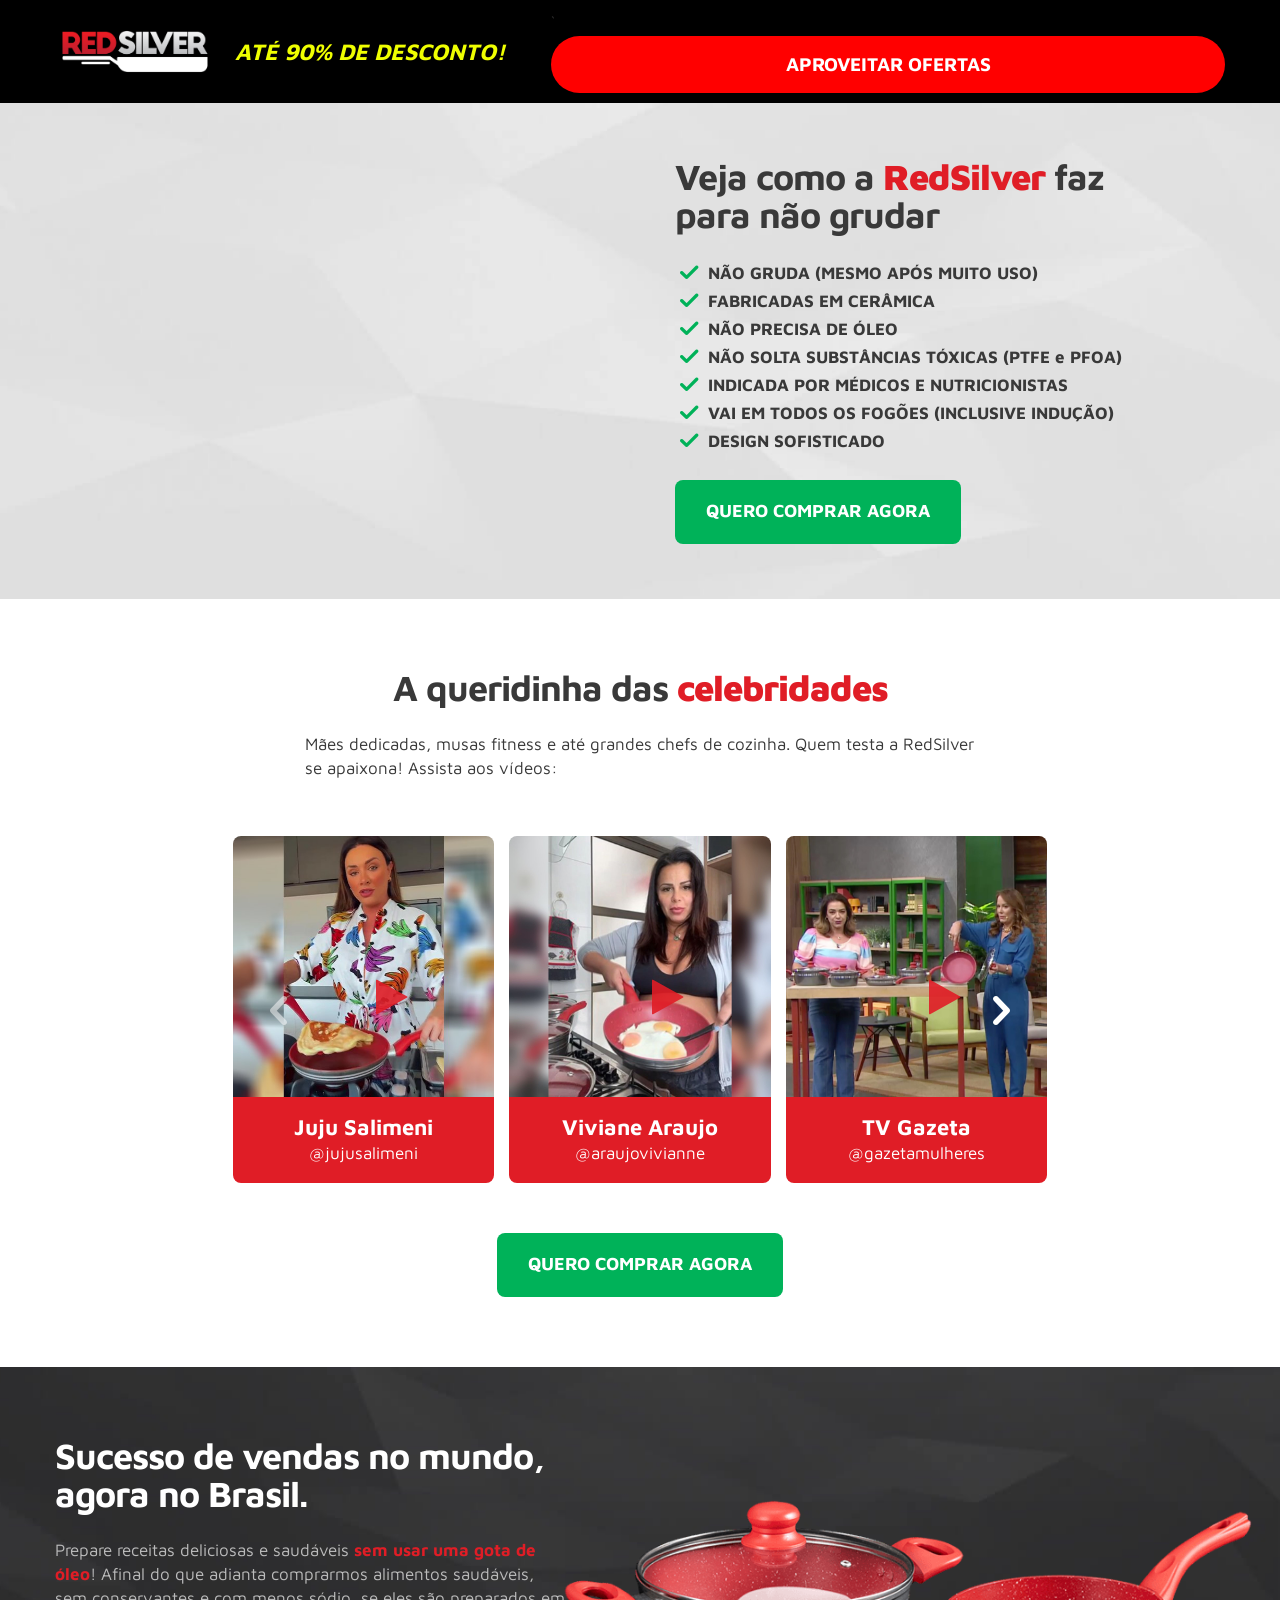
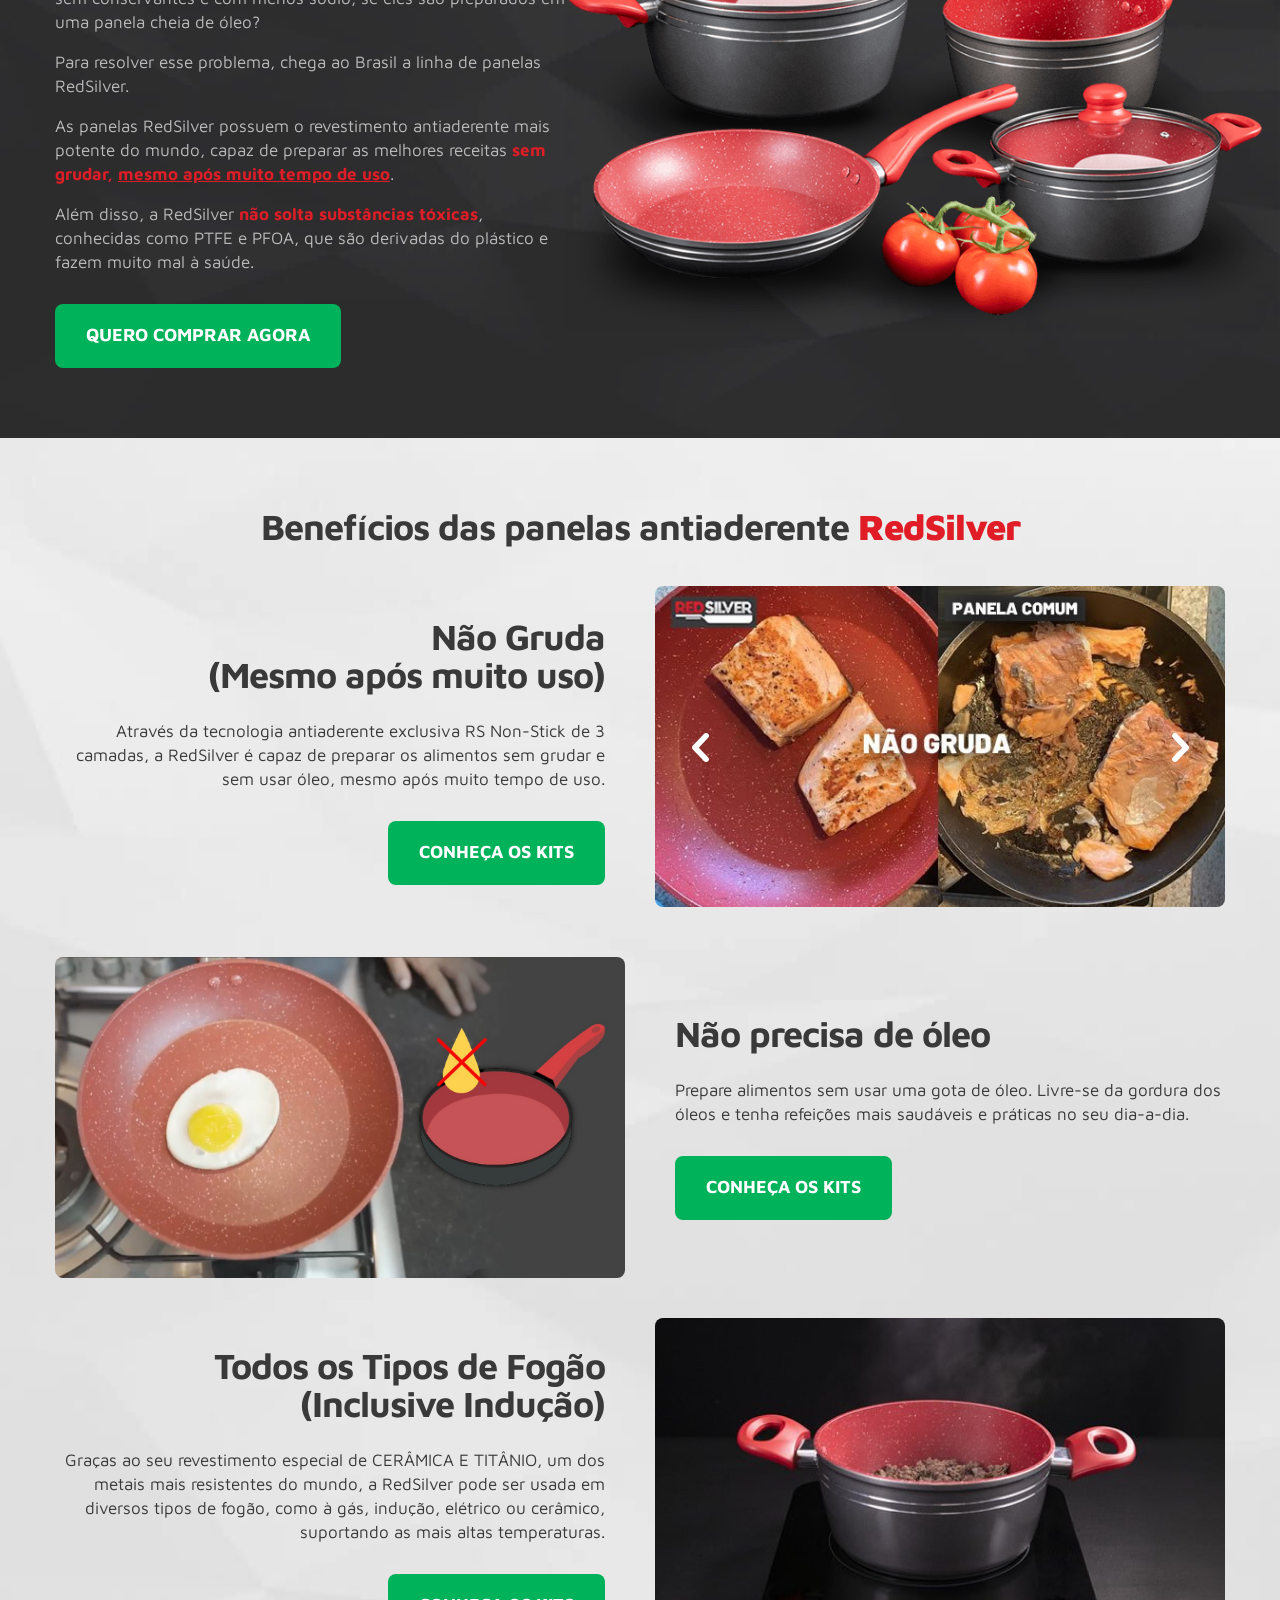
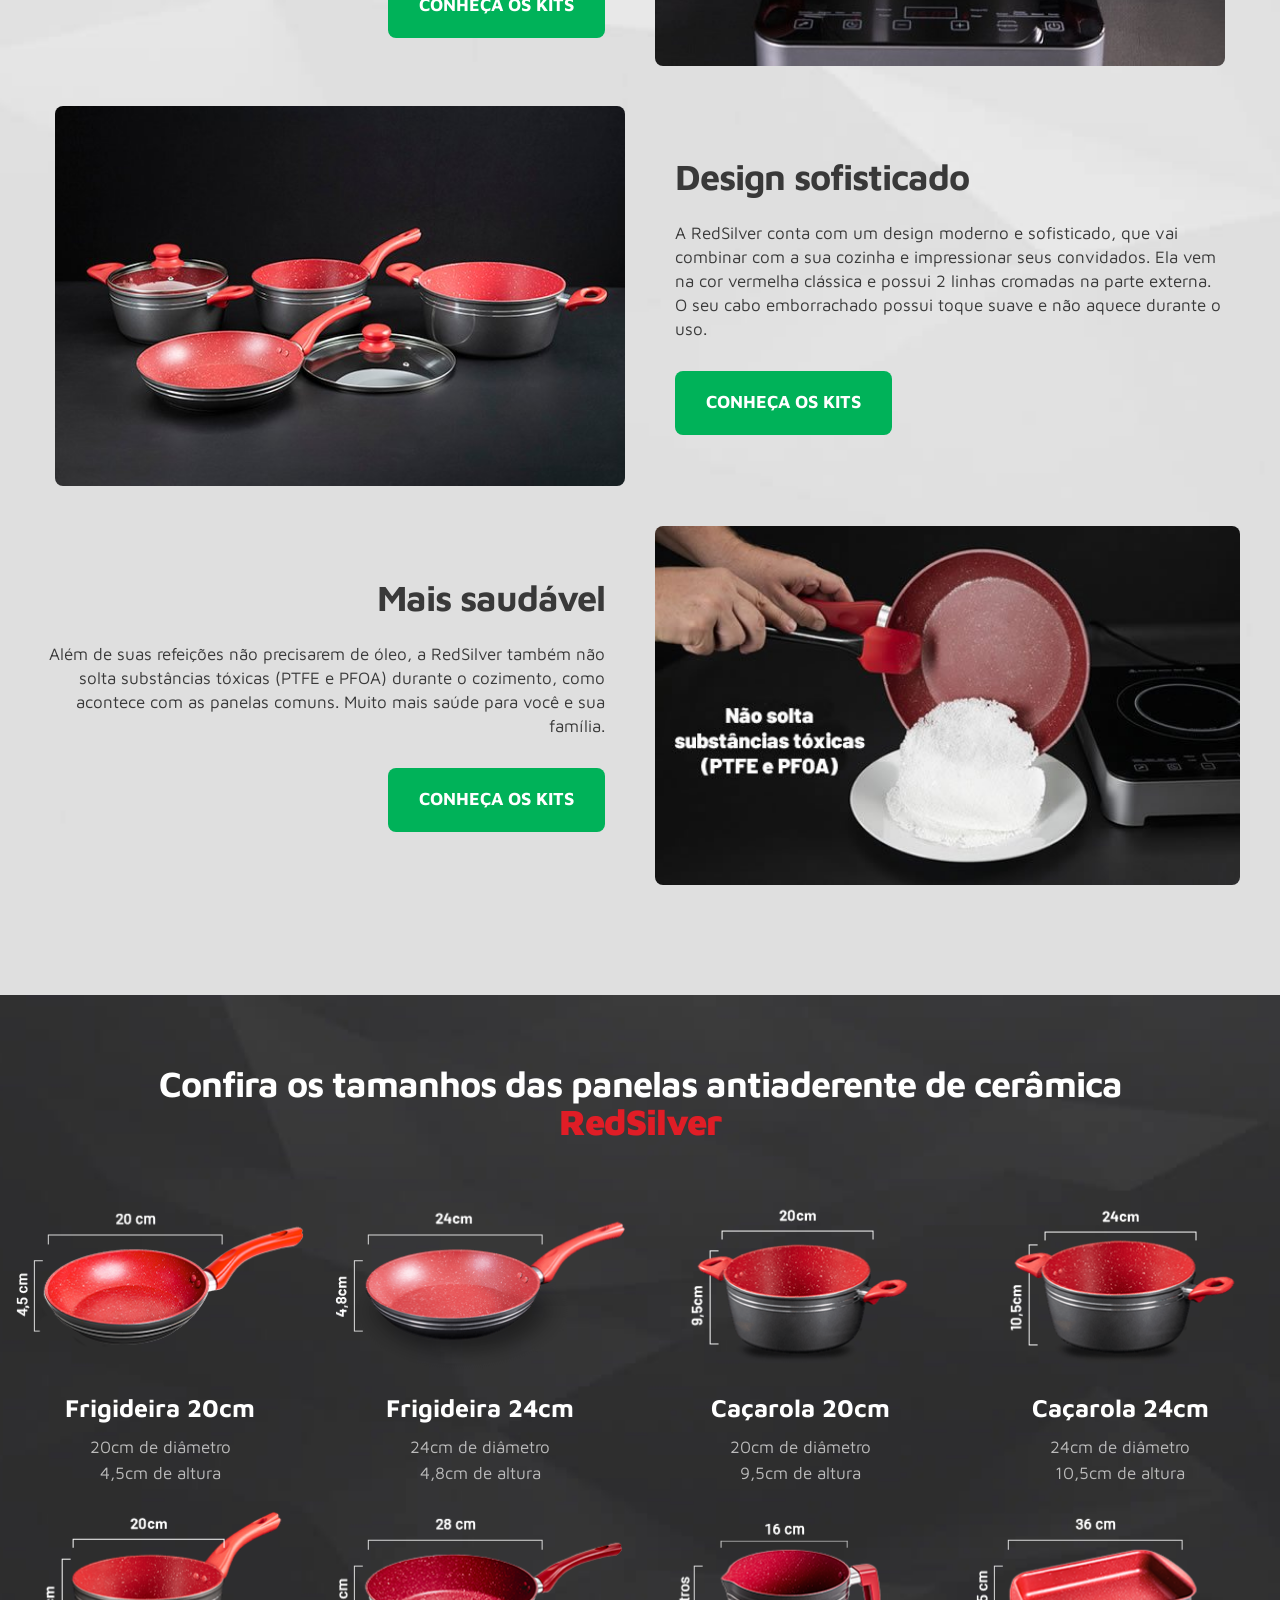
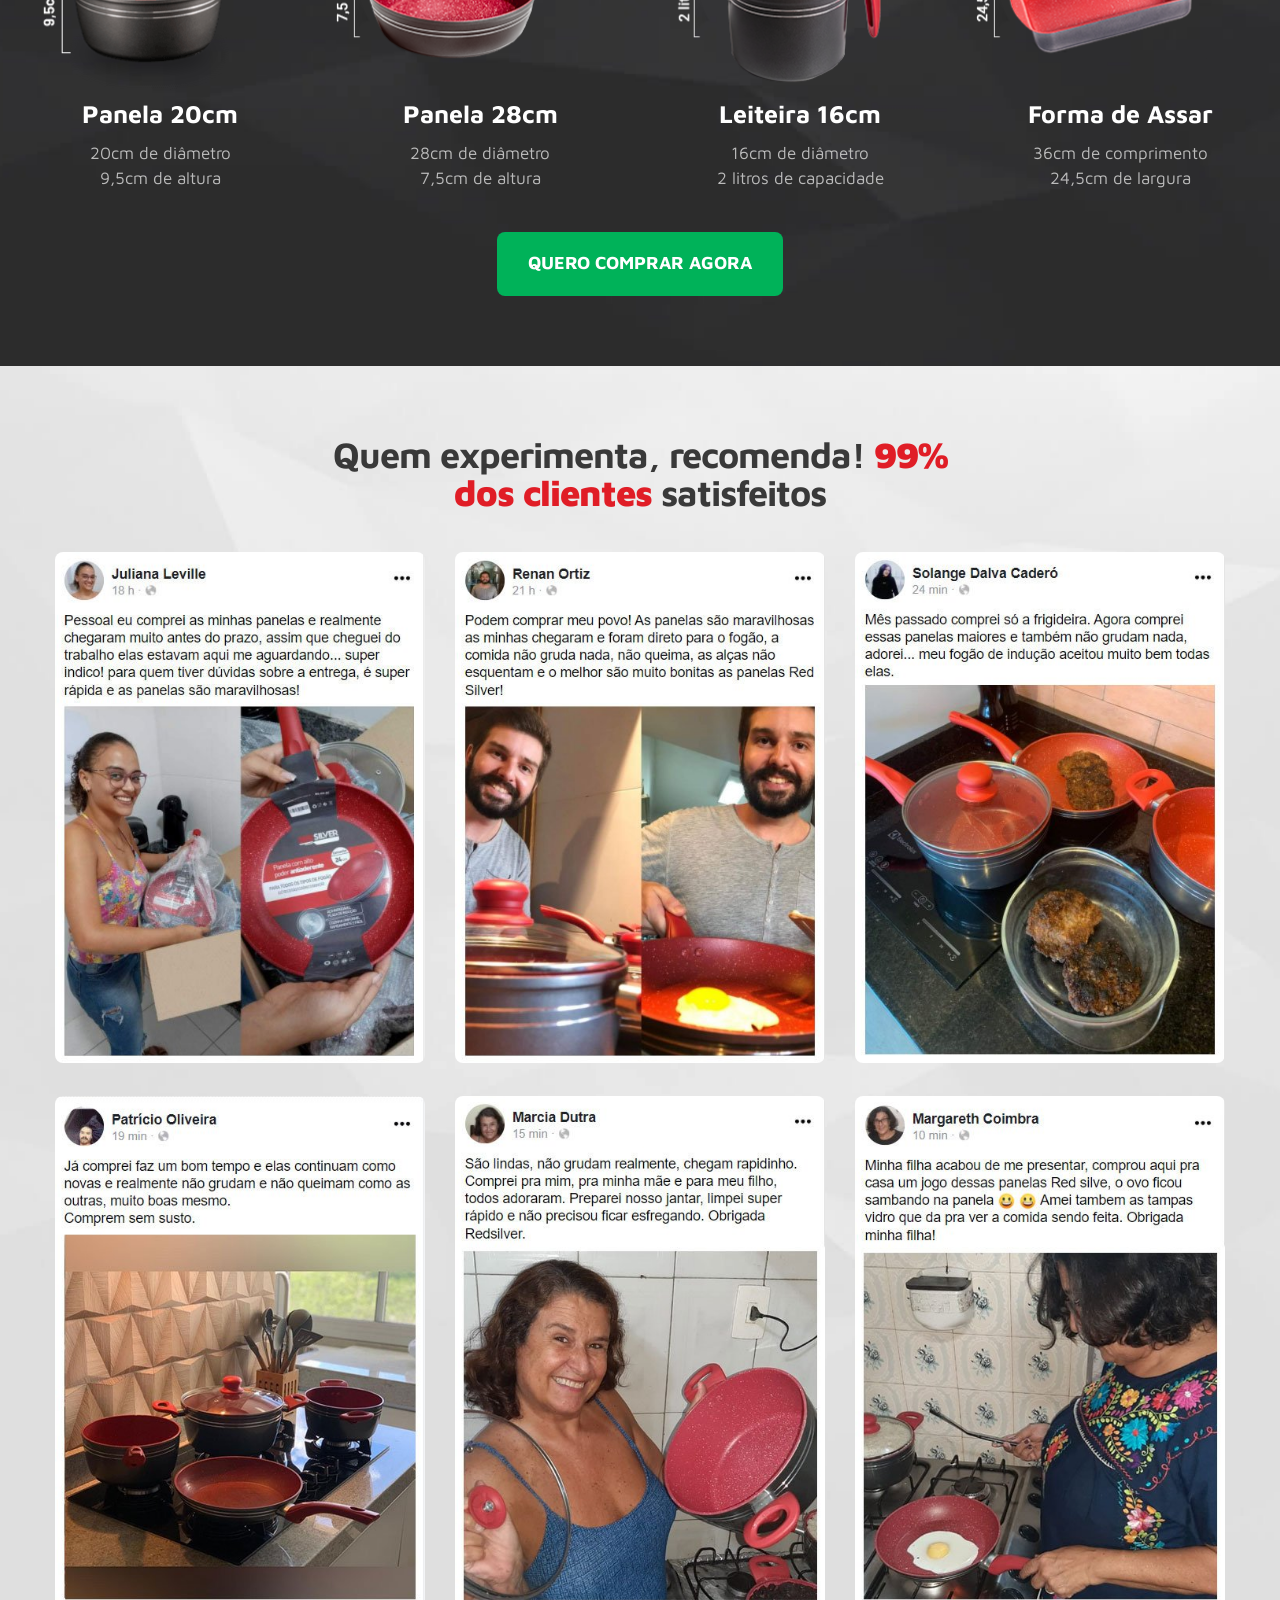
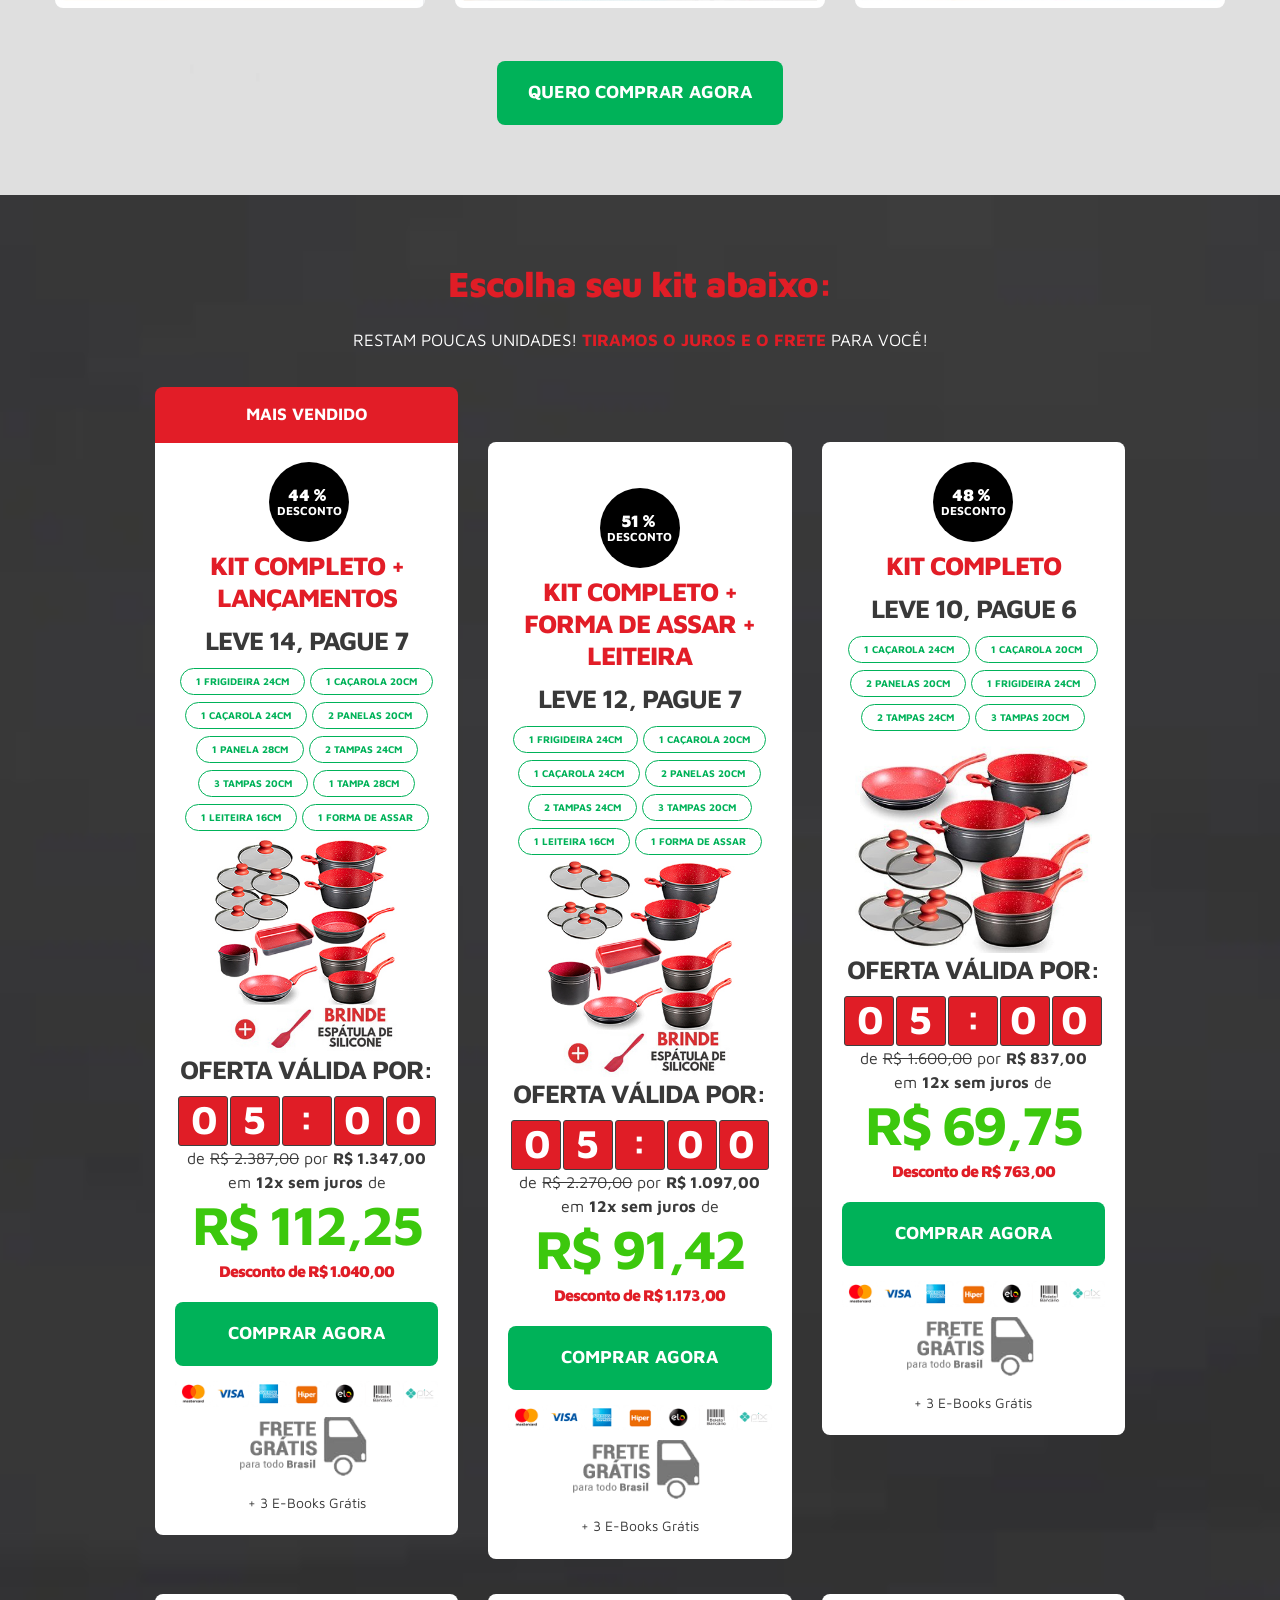
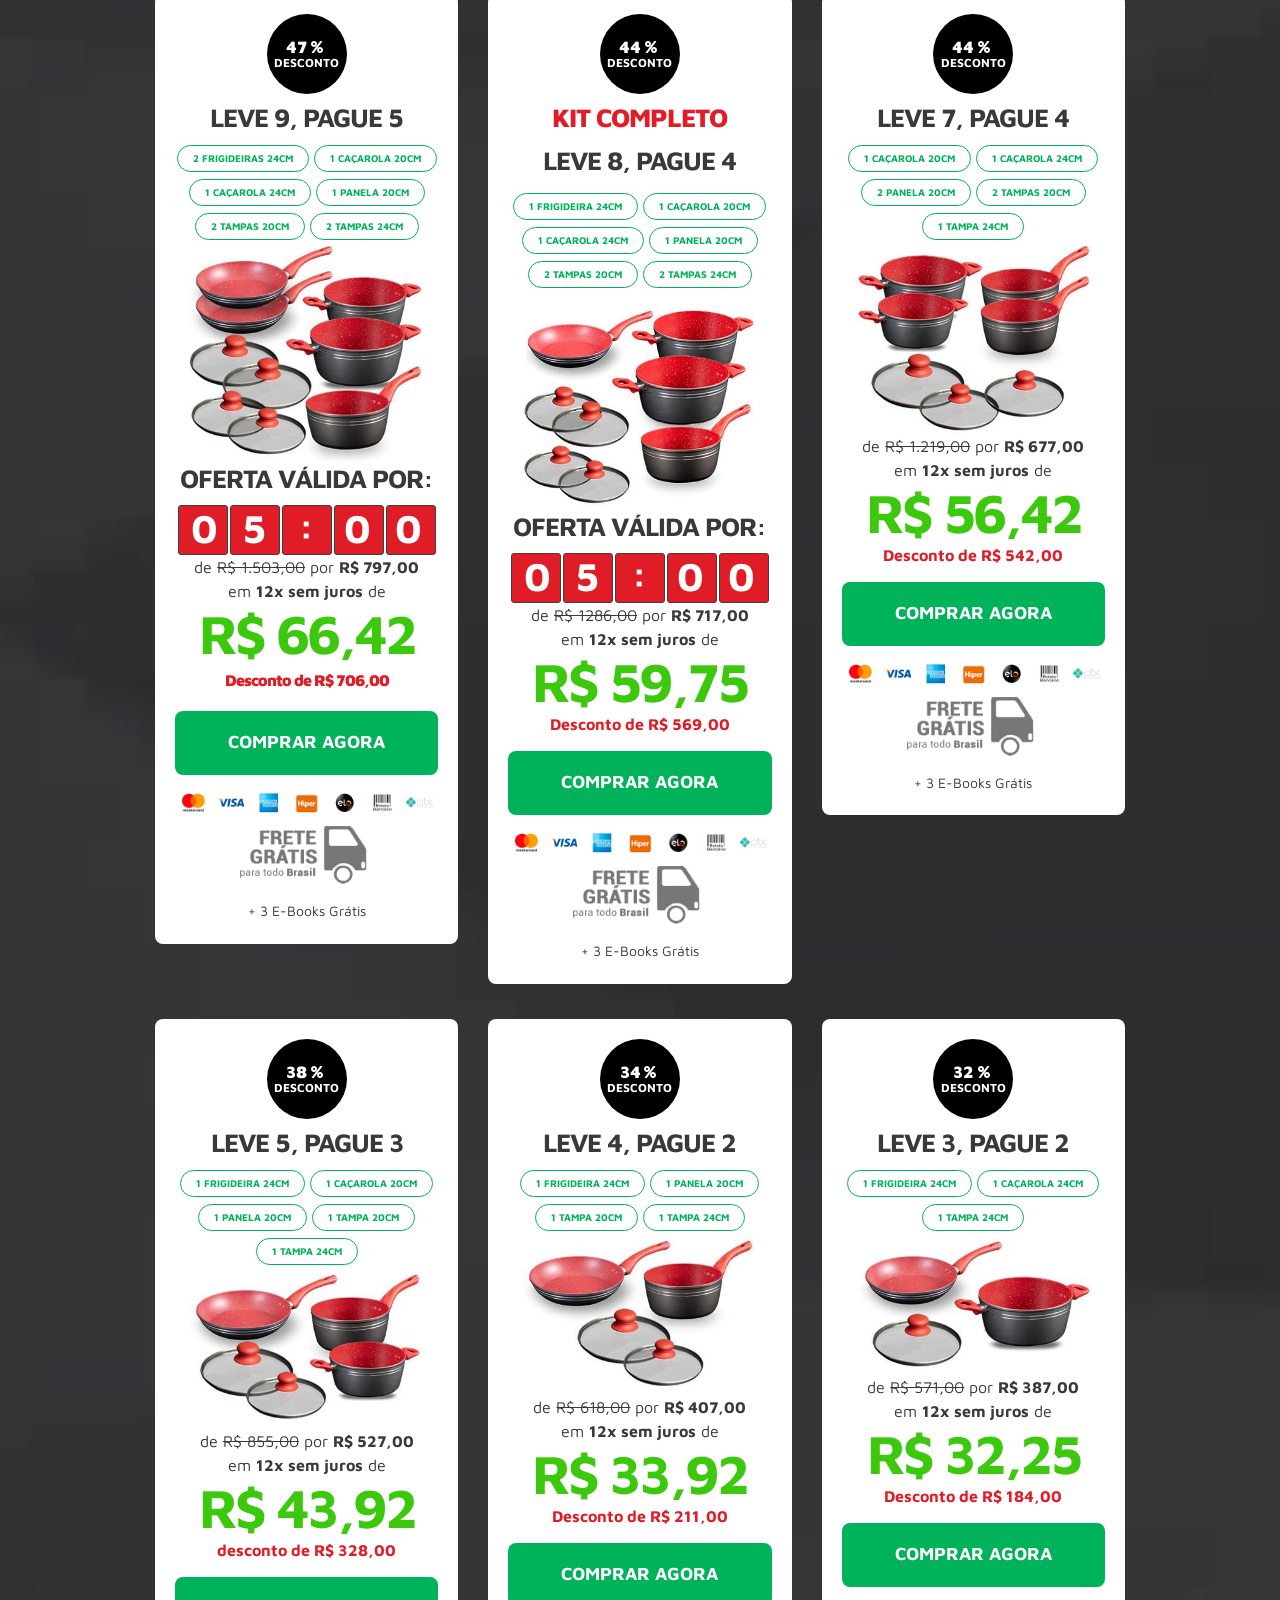
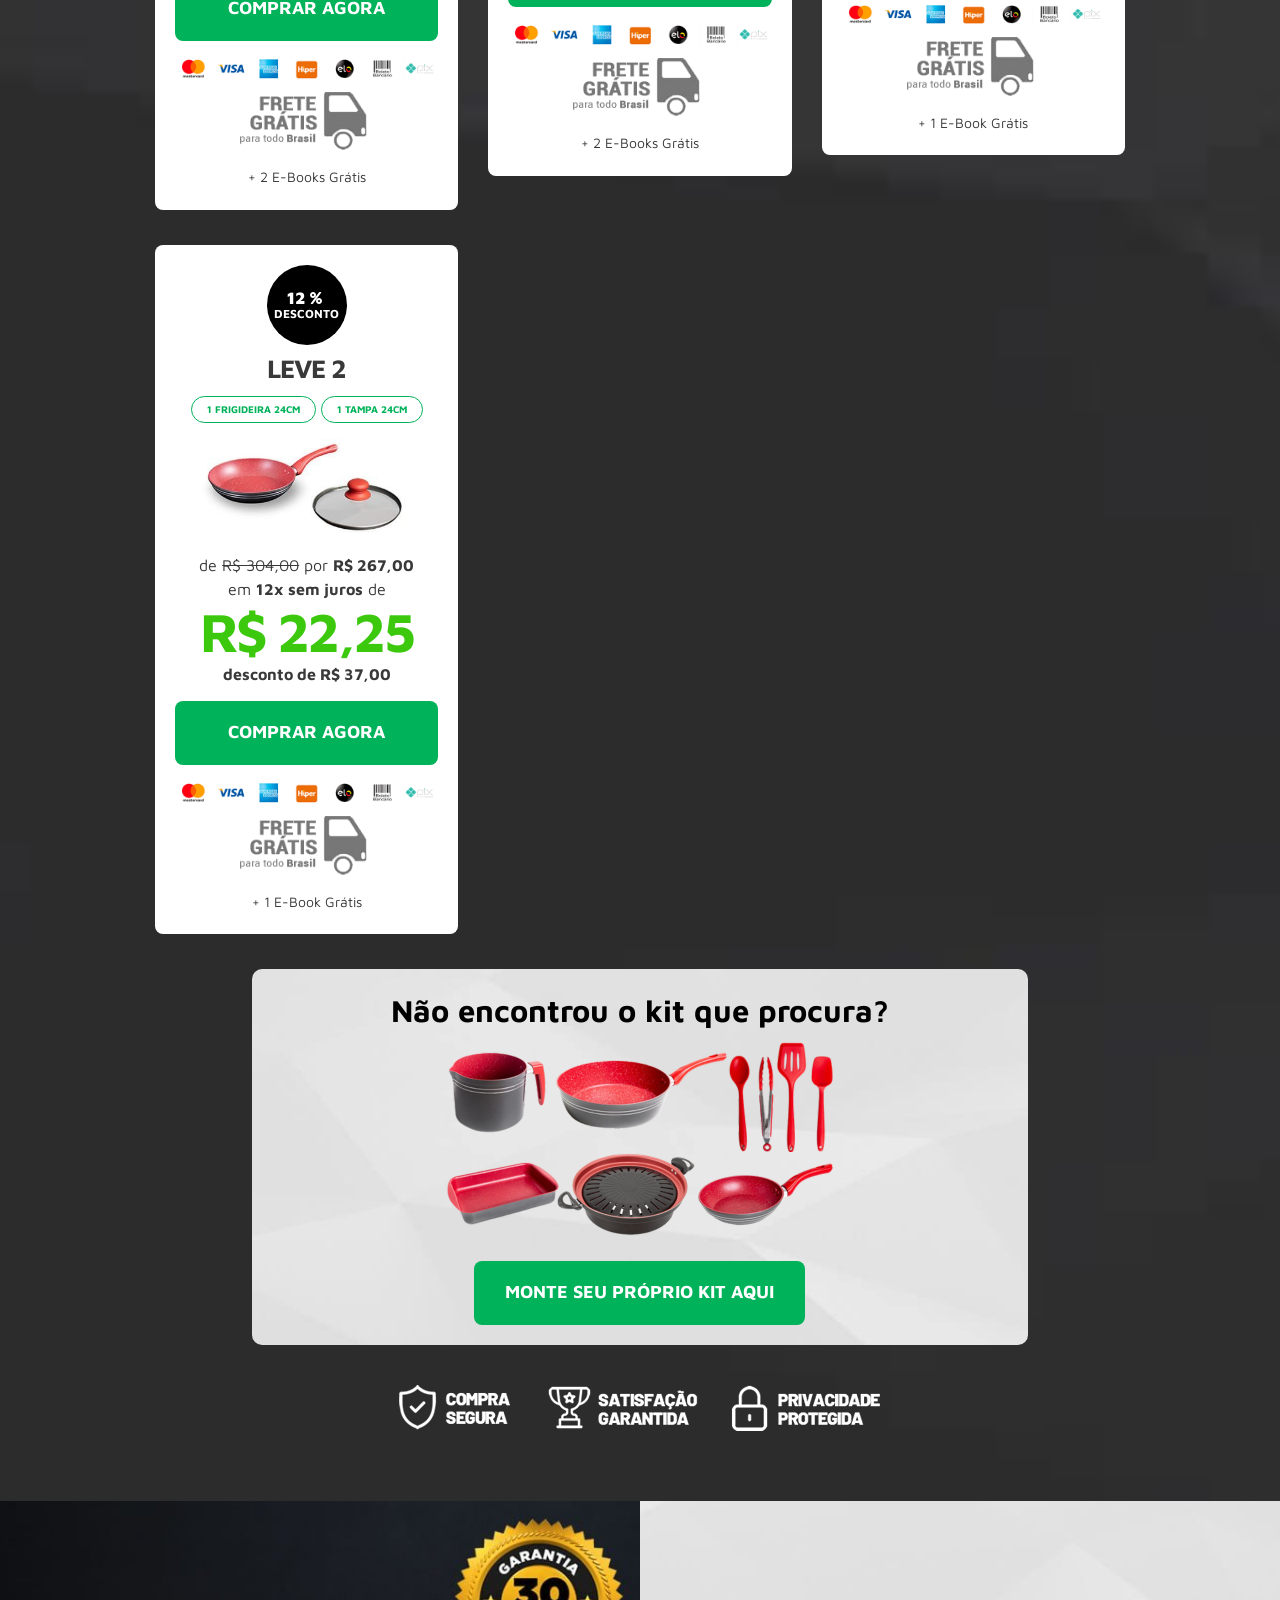
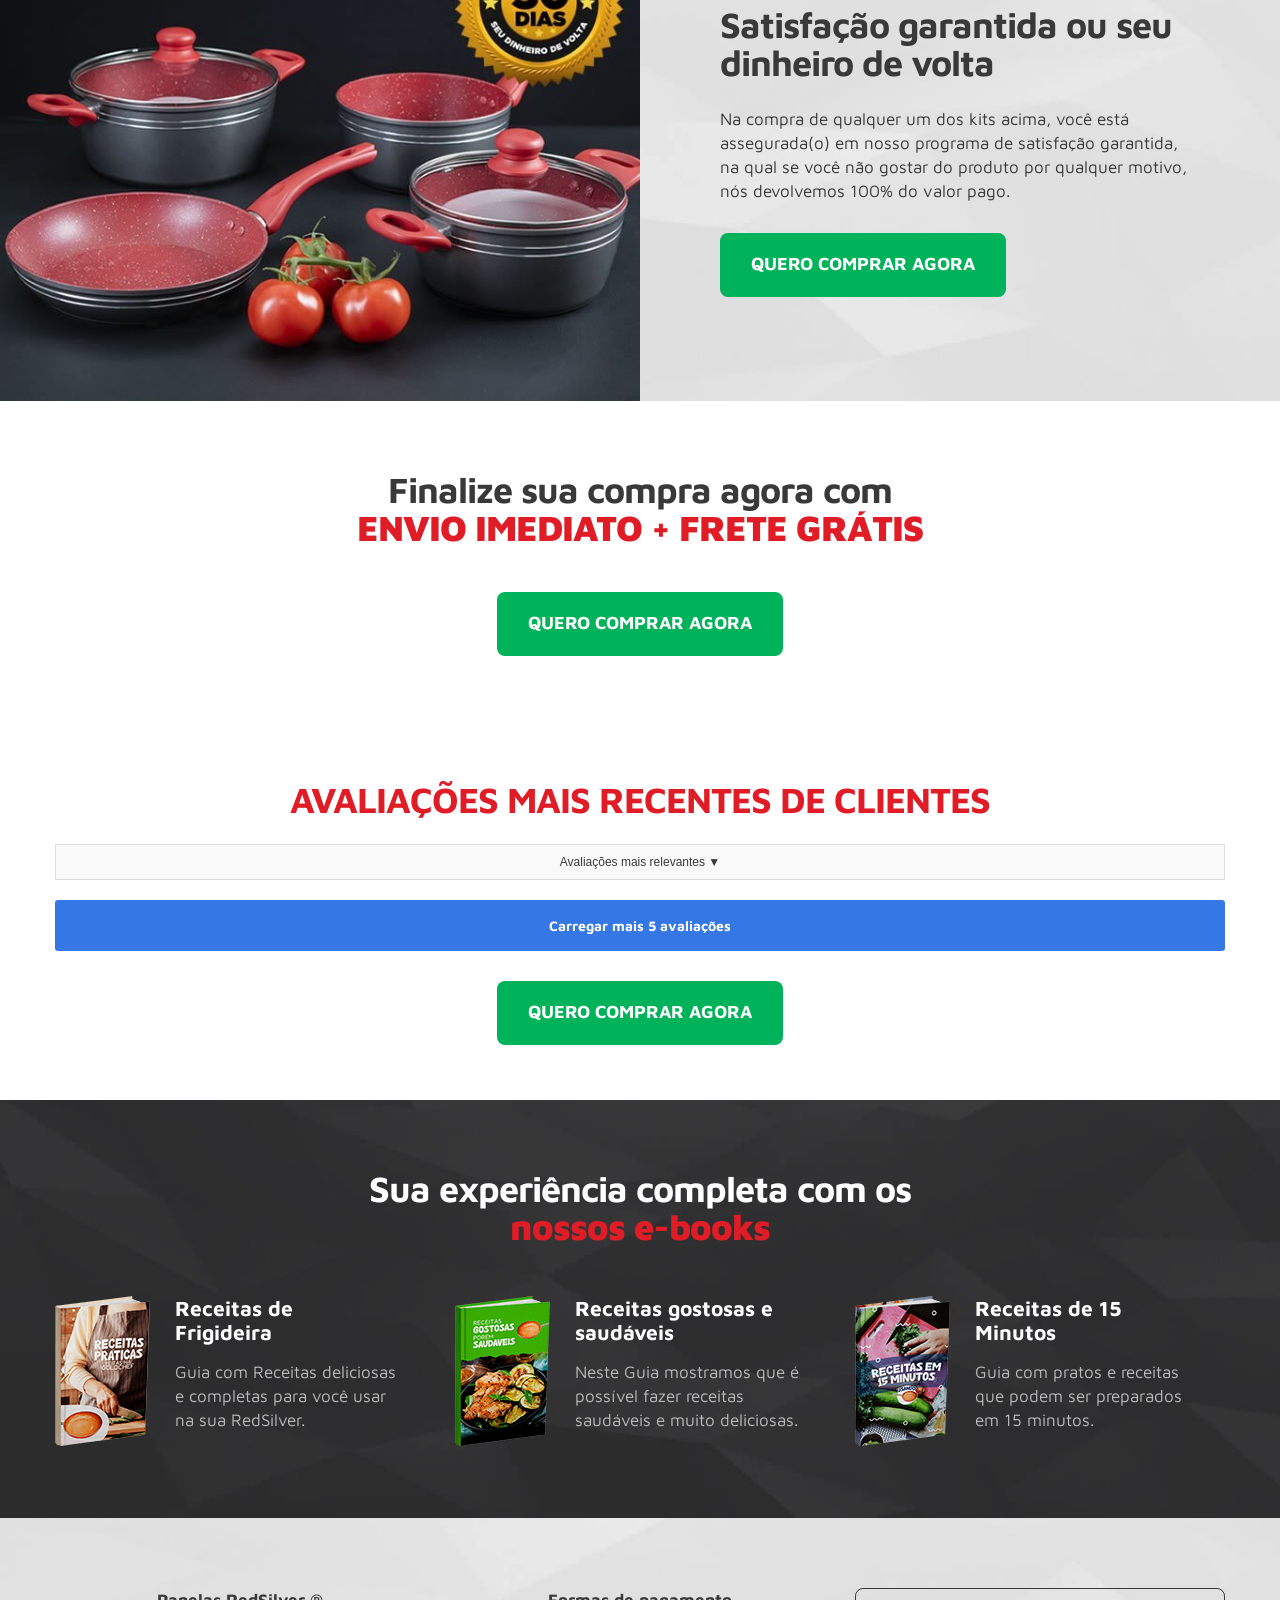
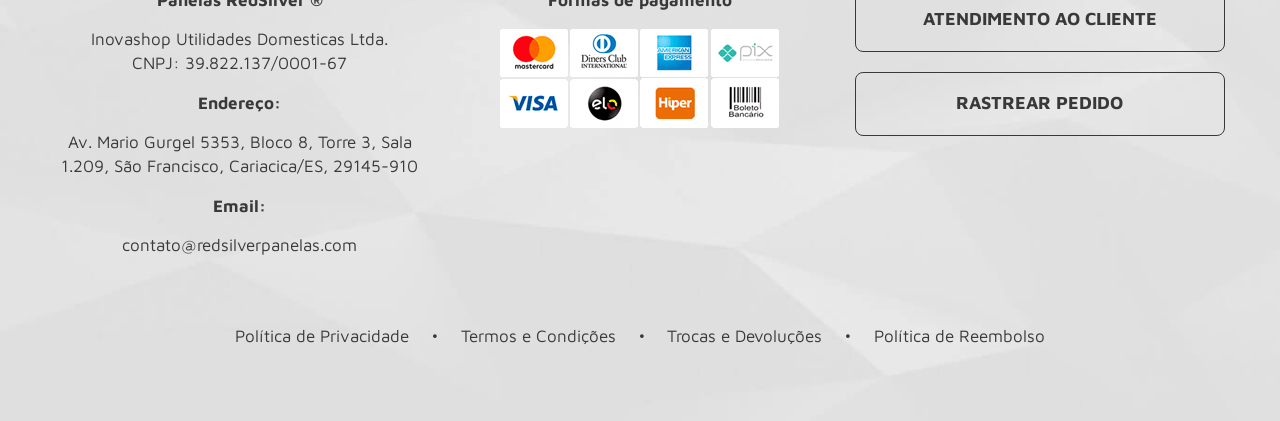
==== commit 3ac4d11d: "Alterado squarecloud.app" ====
--- a/loja/index.html
+++ b/loja/index.html
@@ -23,8 +23,8 @@
 	<link rel="stylesheet" type="text/css" href="assets/player/css/mvp.css" />
 	<link rel="stylesheet" type="text/css" href="assets/player/css/flat-v=37.css" />
 	<link rel="stylesheet" type="text/css" href="assets/foundation/6.4.2/css/reveal-v=36.css" />
-	<script src="assets/foundation/6.4.2/js/vendor/jquery.js"></script>
-	<script type="text/javascript" src="assets/player/js/new-v=3.js"></script>
+	<script src="/loja/assets/foundation/6.4.2/js/vendor/jquery.js"></script>
+	<script type="text/javascript" src="/loja/assets/player/js/new-v=3.js"></script>
 	<script type="text/javascript">
 		jQuery(document).ready(function ($) {
 			var settings = {
@@ -391,7 +391,7 @@
 						<div class="bf-left">
 							<div class="bf-logos">
 								<a>
-									<img src="assets/img/redsilver_logo-v=2.png" />
+									<img src="/loja/assets/img/redsilver_logo-v=2.png" />
 								</a>
 								<a>
 								</a>
@@ -400,7 +400,7 @@
 								ATÉ 90% DE DESCONTO!
 							</h3>
 						</div>
-						<div class="bf-right">
+						<div class="bf-right">`
 							<a class="button expanded black" href="index.html#kits">Aproveitar ofertas</a>
 						</div>
 					</div>
@@ -499,52 +499,52 @@
 									<div> <a class="feature-modal-btn" data-open="meuVideo"
 											data-ytvideoid="mAaya5fR36I"><i
 												class="icon-play js-video-overlay-trigger"></i><img class="block"
-												src="assets/img/jujured-v=1.jpg" /><span><b>Juju
+												src="/loja/assets/img/jujured-v=1.jpg" /><span><b>Juju
 													Salimeni</b>@jujusalimeni</span></a></div>
 									<div> <a class="feature-modal-btn" data-open="meuVideo"
 											data-ytvideoid="BSUjNeHBLeY"><i
 												class="icon-play js-video-overlay-trigger"></i><img class="block"
-												src="assets/img/vivi-v=1.jpg" /><span><b>Viviane
+												src="/loja/assets/img/vivi-v=1.jpg" /><span><b>Viviane
 													Araujo</b>@araujovivianne</span></a></div>
 									<div> <a class="feature-modal-btn" data-open="meuVideo"
 											data-ytvideoid="XvoA-xjJBHA"><i
 												class="icon-play js-video-overlay-trigger"></i><img class="block"
-												src="assets/img/gazetamulheres-v=1.jpg" /><span><b>TV
+												src="/loja/assets/img/gazetamulheres-v=1.jpg" /><span><b>TV
 													Gazeta</b>@gazetamulheres</span></a></div>
 									<div> <a class="feature-modal-btn" data-open="meuVideo"
 											data-ytvideoid="irTa15Xcaa0"><i
 												class="icon-play js-video-overlay-trigger"></i><img class="block"
-												src="assets/img/gracyanne-v=2.jpg" /><span><b>Gracyanne
+												src="/loja/assets/img/gracyanne-v=2.jpg" /><span><b>Gracyanne
 													Barbosa</b>@graoficial</span></a></div>
 									<div> <a class="feature-modal-btn" data-open="meuVideo"
 											data-ytvideoid="vurWMsUXWDs"><i
 												class="icon-play js-video-overlay-trigger"></i><img class="block"
-												src="assets/img/juliane.jpg" /><span><b>Juliane
+												src="/loja/assets/img/juliane.jpg" /><span><b>Juliane
 													Coura</b>@juliane.coura</span></a></div>
 									<div> <a class="feature-modal-btn" data-open="meuVideo"
 											data-ytvideoid="ng3kb5dgJe8"><i
 												class="icon-play js-video-overlay-trigger"></i><img class="block"
-												src="assets/img/carol﹖v=2.jpg" /><span><b>Carol
+												src="/loja/assets/img/carol﹖v=2.jpg" /><span><b>Carol
 													Borba</b>@carolborba1</span></a></div>
 									<div> <a class="feature-modal-btn" data-open="meuVideo"
 											data-ytvideoid="gsH_1mCQ0oA"><i
 												class="icon-play js-video-overlay-trigger"></i><img class="block"
-												src="assets/img/estefano﹖v=1.jpg" /><span><b>Estefano
+												src="/loja/assets/img/estefano﹖v=1.jpg" /><span><b>Estefano
 													Zaquini</b>@estefanozaquini</span></a></div>
 									<div> <a class="feature-modal-btn" data-open="meuVideo"
 											data-ytvideoid="6yw5Ekv2EcI"><i
 												class="icon-play js-video-overlay-trigger"></i><img class="block"
-												src="assets/img/dalva﹖v=1.jpg" /><span><b>Dalva
+												src="/loja/assets/img/dalva﹖v=1.jpg" /><span><b>Dalva
 													Zanforlin</b>@dalvazanforlin</span></a></div>
 									<div> <a class="feature-modal-btn" data-open="meuVideo"
 											data-ytvideoid="tcqaxFMujRk"><i
 												class="icon-play js-video-overlay-trigger"></i><img class="block"
-												src="assets/img/nayara-v=1.jpg" /><span><b>Nayara
+												src="/loja/assets/img/nayara-v=1.jpg" /><span><b>Nayara
 													Bonin</b>@nayarambonin</span></a></div>
 									<div> <a class="feature-modal-btn" data-open="meuVideo"
 											data-ytvideoid="T2OXIKVtq5Q"><i
 												class="icon-play js-video-overlay-trigger"></i><img class="block"
-												src="assets/img/andrea-v=1.jpg" /><span><b>Andréa
+												src="/loja/assets/img/andrea-v=1.jpg" /><span><b>Andréa
 													Sorvetão</b>@andreasorvetaooficial</span></a></div>
 								</div>
 							</div>
@@ -577,7 +577,7 @@
 						</div>
 					</div>
 					<div class="small-12 medium-6 large-6 cell"> <img id="big"
-							src="assets/img/conjunto-redsilver-v=1.png" /> </div>
+							src="/loja/assets/img/conjunto-redsilver-v=1.png" /> </div>
 				</div>
 			</div>
 		</section>
@@ -590,9 +590,9 @@
 							<div class="small-12 small-order-1 medium-6 medium-order-2 large-6 large-order-2 cell">
 								<h3 class="title text-left hide-for-medium">Não Gruda<br>(Mesmo após muito uso)</h3>
 								<div id="panelas" class="owl-carousel owl-theme">
-									<div> <img class="block" src="assets/img/nunca-gruda-3-v2.jpg" /> </div>
-									<div> <img class="block" src="assets/img/nunca-gruda-slide-3.jpg" /> </div>
-									<div> <img class="block" src="assets/img/nunca-gruda-slide-4v3.jpg" /> </div>
+									<div> <img class="block" src="/loja/assets/img/nunca-gruda-3-v2.jpg" /> </div>
+									<div> <img class="block" src="/loja/assets/img/nunca-gruda-slide-3.jpg" /> </div>
+									<div> <img class="block" src="/loja/assets/img/nunca-gruda-slide-4v3.jpg" /> </div>
 								</div>
 							</div>
 							<div class="small-12 small-order-2 medium-6 medium-order-1 large-6 large-order-1 cell">
@@ -610,7 +610,7 @@
 						<div class="grid-padding-x grid-x align-middle">
 							<div class="small-12 medium-6 large-6 cell">
 								<h3 class="title hide-for-medium">Não precisa de óleo</h3> <img class="block"
-									src="assets/img/oleo5.jpg" />
+									src="/loja/assets/img/oleo5.jpg" />
 							</div>
 							<div class="small-12 medium-6 large-6 cell">
 								<div class="fx-left">
@@ -625,7 +625,7 @@
 						<div class="grid-padding-x grid-x align-middle mg">
 							<div class="small-12 small-order-1 medium-6 medium-order-2 large-6 large-order-2 cell">
 								<h3 class="title text-left hide-for-medium">Todos os Tipos de Fogão<br>(Inclusive
-									Indução)</h3> <img class="block" src="assets/img/panela3.jpg" />
+									Indução)</h3> <img class="block" src="/loja/assets/img/panela3.jpg" />
 							</div>
 							<div class="small-12 small-order-2 medium-6 medium-order-1 large-6 large-order-1 cell">
 								<div class="fx-right">
@@ -643,7 +643,7 @@
 						<div class="grid-padding-x grid-x align-middle">
 							<div class="small-12 medium-6 large-6 cell">
 								<h3 class="title hide-for-medium">Design sofisticado</h3> <img class="block"
-									src="assets/img/design-sofisticado-2.jpg" />
+									src="/loja/assets/img/design-sofisticado-2.jpg" />
 							</div>
 							<div class="small-12 medium-6 large-6 cell">
 								<div class="fx-left">
@@ -661,7 +661,7 @@
 					<div class="grid-padding-x grid-x align-middle mg">
 						<div class="small-12 small-order-1 medium-6 medium-order-2 large-6 large-order-2 cell">
 							<h3 class="title text-left hide-for-medium">Mais saudável</h3> <img class="block"
-								src="assets/img/panela_st.jpg" />
+								src="/loja/assets/img/panela_st.jpg" />
 						</div>
 						<div class="small-12 small-order-2 medium-6 medium-order-1 large-6 large-order-1 cell">
 							<div class="fx-right">
@@ -684,7 +684,7 @@
 				<div class="cell">
 					<div class="s">
 						<h3 class="hide-for-medium">Frigideira 20cm</h3> <img
-							src="assets/img/medidas-final/frigideira20.png" />
+							src="/loja/assets/img/medidas-final/frigideira20.png" />
 						<h3 class="show-for-medium">Frigideira 20cm</h3>
 						<div class="size">20cm de diâmetro</div>
 						<div class="size">4,5cm de altura</div>
@@ -693,8 +693,8 @@
 				<div class="cell">
 					<div class="s">
 						<h3 class="hide-for-medium">Frigideira 24cm</h3> <img
-							src="assets/img/medidas-final/frigideira24cm.png" class="show-for-medium" /> <img
-							src="assets/img/medidas-final/frigideira24cm_mob.png" class="hide-for-medium" />
+							src="/loja/assets/img/medidas-final/frigideira24cm.png" class="show-for-medium" /> <img
+							src="/loja/assets/img/medidas-final/frigideira24cm_mob.png" class="hide-for-medium" />
 						<h3 class="show-for-medium">Frigideira 24cm</h3>
 						<div class="size">24cm de diâmetro</div>
 						<div class="size">4,8cm de altura</div>
@@ -703,7 +703,7 @@
 				<div class="cell">
 					<div class="s">
 						<h3 class="hide-for-medium">Caçarola 20cm</h3> <img
-							src="assets/img/medidas-final/cacarola20cm.png" />
+							src="/loja/assets/img/medidas-final/cacarola20cm.png" />
 						<h3 class="show-for-medium">Caçarola 20cm</h3>
 						<div class="size">20cm de diâmetro</div>
 						<div class="size">9,5cm de altura</div>
@@ -712,7 +712,7 @@
 				<div class="cell">
 					<div class="s last">
 						<h3 class="hide-for-medium">Caçarola 24cm</h3> <img
-							src="assets/img/medidas-final/cacarola24cm.png" />
+							src="/loja/assets/img/medidas-final/cacarola24cm.png" />
 						<h3 class="show-for-medium">Caçarola 24cm</h3>
 						<div class="size">24cm de diâmetro</div>
 						<div class="size">10,5cm de altura</div>
@@ -723,7 +723,7 @@
 				<div class="cell">
 					<div class="s">
 						<h3 class="hide-for-medium">Panela 20cm</h3> <img
-							src="assets/img/medidas-final/panela20cm.png" />
+							src="/loja/assets/img/medidas-final/panela20cm.png" />
 						<h3 class="show-for-medium">Panela 20cm</h3>
 						<div class="size">20cm de diâmetro</div>
 						<div class="size">9,5cm de altura</div>
@@ -731,7 +731,7 @@
 				</div>
 				<div class="cell">
 					<div class="s">
-						<h3 class="hide-for-medium">Panela 28cm</h3> <img src="assets/img/medidas-final/alta28.png" />
+						<h3 class="hide-for-medium">Panela 28cm</h3> <img src="/loja/assets/img/medidas-final/alta28.png" />
 						<h3 class="show-for-medium">Panela 28cm</h3>
 						<div class="size">28cm de diâmetro</div>
 						<div class="size">7,5cm de altura</div>
@@ -740,7 +740,7 @@
 				<div class="cell">
 					<div class="s">
 						<h3 class="hide-for-medium">Leiteira 16cm</h3> <img
-							src="assets/img/medidas-final/leiteira.png" />
+							src="/loja/assets/img/medidas-final/leiteira.png" />
 						<h3 class="show-for-medium">Leiteira 16cm</h3>
 						<div class="size">16cm de diâmetro</div>
 						<div class="size">2 litros de capacidade</div>
@@ -748,7 +748,7 @@
 				</div>
 				<div class="cell">
 					<div class="s last">
-						<h3 class="hide-for-medium">Forma de Assar</h3> <img src="assets/img/medidas-final/forma.png" />
+						<h3 class="hide-for-medium">Forma de Assar</h3> <img src="/loja/assets/img/medidas-final/forma.png" />
 						<h3 class="show-for-medium">Forma de Assar</h3>
 						<div class="size">36cm de comprimento</div>
 						<div class="size">24,5cm de largura</div>
@@ -767,27 +767,27 @@
 						<div class="reviews grid-padding-x grid-x small-up-1 medium-up-3 large-up-3">
 							<div class="cell">
 								<a href="https://www.facebook.com/permalink.php?story_fbid=110630921172053&amp;id=110617304506748"
-									target="_blank"> <img src="assets/img/depoimentos/dep_1-v=2.jpg" /> </a>
+									target="_blank"> <img src="/loja/assets/img/depoimentos/dep_1-v=2.jpg" /> </a>
 							</div>
 							<div class="cell">
 								<a href="https://www.facebook.com/permalink.php?story_fbid=101194712131034&amp;id=101180672132438"
-									target="_blank"> <img src="assets/img/depoimentos/dep_2.jpg" /> </a>
+									target="_blank"> <img src="/loja/assets/img/depoimentos/dep_2.jpg" /> </a>
 							</div>
 							<div class="cell">
 								<a href="https://www.facebook.com/permalink.php?story_fbid=126556949515860&amp;id=107235561447999"
-									target="_blank"> <img src="assets/img/depoimentos/dep_3.jpg" /> </a>
+									target="_blank"> <img src="/loja/assets/img/depoimentos/dep_3.jpg" /> </a>
 							</div>
 							<div class="cell">
 								<a href="https://www.facebook.com/permalink.php?story_fbid=126726979493311&amp;id=109791351186874"
-									target="_blank"> <img src="assets/img/depoimentos/dep_4.jpg" /> </a>
+									target="_blank"> <img src="/loja/assets/img/depoimentos/dep_4.jpg" /> </a>
 							</div>
 							<div class="cell">
 								<a href="https://www.facebook.com/permalink.php?story_fbid=106848958223432&amp;id=106846474890347"
-									target="_blank"> <img src="assets/img/depoimentos/dep_5.jpg" /> </a>
+									target="_blank"> <img src="/loja/assets/img/depoimentos/dep_5.jpg" /> </a>
 							</div>
 							<div class="cell">
 								<a href="https://www.facebook.com/permalink.php?story_fbid=100520678869524&amp;id=100517848869807"
-									target="_blank"> <img src="assets/img/depoimentos/dep_6.jpg" /> </a>
+									target="_blank"> <img src="/loja/assets/img/depoimentos/dep_6.jpg" /> </a>
 							</div>
 						</div>
 						<div class="action mt-20 text-center" data-magellan data-animation-easing="swing"> <a
@@ -872,7 +872,7 @@
 											</div>
 
 											<div class="kits__item">
-												<div class="kits__thumb"> <img src="assets/img/kit24-brinde.jpg">
+												<div class="kits__thumb"> <img src="/loja/assets/img/kit24-brinde.jpg">
 												</div>
 												<div class="grid-x grid-padding-x align-center text-center"
 													id="BoxPromocao" style="top: 0px;">
@@ -895,9 +895,9 @@
 															style="color: #e01d26;">Desconto de R$  1.040,00</b></div>
 													<span class="button expanded">Comprar <span
 															class="show-for-medium">agora</span></span>
-													<div class="kits__cards"> <img src="assets/img/cartoes-1.png"
+													<div class="kits__cards"> <img src="/loja/assets/img/cartoes-1.png"
 															class="show-for-medium" style="margin-bottom: 10px;"> <img
-															class="frete" src="assets/img/frete2-v=3.png">
+															class="frete" src="/loja/assets/img/frete2-v=3.png">
 													</div>
 													<div class="kits__ebooks">
 														<span>+ 3 E-Books Grátis</span>
@@ -922,7 +922,7 @@
 											</div>
 
 											<div class="kits__item">
-												<div class="kits__thumb"> <img src="assets/img/kit17-brinde-v=1.jpg">
+												<div class="kits__thumb"> <img src="/loja/assets/img/kit17-brinde-v=1.jpg">
 												</div>
 												<div class="grid-x grid-padding-x align-center text-center"
 													id="BoxPromocao" style="top: 0px;">
@@ -945,9 +945,9 @@
 															style="color: #e01d26;">Desconto de R$ 1.173,00</b></div>
 													<span class="button expanded">Comprar <span
 															class="show-for-medium">agora</span></span>
-													<div class="kits__cards"> <img src="assets/img/cartoes-1.png"
+													<div class="kits__cards"> <img src="/loja/assets/img/cartoes-1.png"
 															class="show-for-medium" style="margin-bottom: 10px;"> <img
-															class="frete" src="assets/img/frete2-v=3.png">
+															class="frete" src="/loja/assets/img/frete2-v=3.png">
 													</div>
 													<div class="kits__ebooks">
 														<span>+ 3 E-Books Grátis</span>
@@ -974,7 +974,7 @@
 											</div>
 											<div class="kits__item">
 												<div class="kits__thumb"> <img
-														src="assets/img/kit7-comtampa-v=1.jpg">
+														src="/loja/assets/img/kit7-comtampa-v=1.jpg">
 												</div>
 												<div class="grid-x grid-padding-x align-center text-center"
 													id="BoxPromocao" style="top: 0px;">
@@ -999,9 +999,9 @@
 															style="color: #e01d26;">Desconto de R$ 763,00</b></div>
 													<span class="button expanded">Comprar <span
 															class="show-for-medium">agora</span></span>
-													<div class="kits__cards"> <img src="assets/img/cartoes-1.png"
+													<div class="kits__cards"> <img src="/loja/assets/img/cartoes-1.png"
 															class="show-for-medium" style="margin-bottom: 10px;"> <img
-															class="frete" src="assets/img/frete2-v=3.png">
+															class="frete" src="/loja/assets/img/frete2-v=3.png">
 													</div>
 													<div class="kits__ebooks">
 														<span>+ 3 E-Books Grátis</span>
@@ -1026,7 +1026,7 @@
 											</div>
 											<div class="kits__item">
 												<div class="kits__thumb"> <img
-														src="assets/img/2&#32;frigireiras&#32;24cm&#32;+&#32;1&#32;cacarola&#32;20cm&#32;+&#32;1&#32;cacarola&#32;24cm&#32;+&#32;1&#32;panela&#32;20cm&#32;+&#32;2&#32;tampas&#32;24cm&#32;+&#32;2&#32;tampas&#32;20cm.jpg">
+														src="/loja/assets/img/2&#32;frigireiras&#32;24cm&#32;+&#32;1&#32;cacarola&#32;20cm&#32;+&#32;1&#32;cacarola&#32;24cm&#32;+&#32;1&#32;panela&#32;20cm&#32;+&#32;2&#32;tampas&#32;24cm&#32;+&#32;2&#32;tampas&#32;20cm.jpg">
 												</div>
 												<div class="grid-x grid-padding-x align-center text-center"
 													id="BoxPromocao" style="top: 0px;">
@@ -1050,9 +1050,9 @@
 															style="color: #e01d26;">Desconto de R$ 706,00</b></div>
 													<span class="button expanded">Comprar <span
 															class="show-for-medium">agora</span></span>
-													<div class="kits__cards"> <img src="assets/img/cartoes-1.png"
+													<div class="kits__cards"> <img src="/loja/assets/img/cartoes-1.png"
 															class="show-for-medium" style="margin-bottom: 10px;"> <img
-															class="frete" src="assets/img/frete2-v=3.png">
+															class="frete" src="/loja/assets/img/frete2-v=3.png">
 													</div>
 													<div class="kits__ebooks">
 														<span>+ 3 E-Books Grátis</span>
@@ -1080,7 +1080,7 @@
 											</div>
 											<div class="kits__item">
 												<div class="kits__thumb"> <img
-														src="assets/img/kit8-comtampa-v=1.jpg">
+														src="/loja/assets/img/kit8-comtampa-v=1.jpg">
 												</div>
 												<div class="grid-x grid-padding-x align-center text-center"
 													id="BoxPromocao" style="top: 0px;">
@@ -1105,9 +1105,9 @@
 															569,00</b></div>
 													<span class="button expanded">Comprar <span
 															class="show-for-medium">agora</span></span>
-													<div class="kits__cards"> <img src="assets/img/cartoes-1.png"
+													<div class="kits__cards"> <img src="/loja/assets/img/cartoes-1.png"
 															class="show-for-medium" style="margin-bottom: 10px;"> <img
-															class="frete" src="assets/img/frete2-v=3.png">
+															class="frete" src="/loja/assets/img/frete2-v=3.png">
 													</div>
 													<div class="kits__ebooks">
 														<span>+ 3 E-Books Grátis</span>
@@ -1154,7 +1154,7 @@
 											</div>
 											<div class="kits__item">
 												<div class="kits__thumb"> <img
-														src="assets/img/1&#32;cacarola&#32;20cm&#32;+&#32;1&#32;cacarola&#32;24cm&#32;+&#32;2&#32;panelas&#32;20cm&#32;+&#32;2&#32;tampa&#32;20cm&#32;+&#32;1&#32;tampa&#32;24cm-v=2.jpg">
+														src="/loja/assets/img/1&#32;cacarola&#32;20cm&#32;+&#32;1&#32;cacarola&#32;24cm&#32;+&#32;2&#32;panelas&#32;20cm&#32;+&#32;2&#32;tampa&#32;20cm&#32;+&#32;1&#32;tampa&#32;24cm-v=2.jpg">
 												</div>
 												<div class="kits__content">
 													<div class="kits__old">de <span>R$ 1.219,00</span> por <b>R$
@@ -1165,9 +1165,9 @@
 															 542,00</b></div>
 													<span class="button expanded">Comprar <span
 															class="show-for-medium">agora</span></span>
-													<div class="kits__cards"> <img src="assets/img/cartoes-1.png"
+													<div class="kits__cards"> <img src="/loja/assets/img/cartoes-1.png"
 															class="show-for-medium" style="margin-bottom: 10px;"> <img
-															class="frete" src="assets/img/frete2-v=3.png">
+															class="frete" src="/loja/assets/img/frete2-v=3.png">
 													</div>
 													<div class="kits__ebooks">
 														<span>+ 3 E-Books Grátis</span>
@@ -1204,7 +1204,7 @@
 											</div>
 											<div class="kits__item">
 												<div class="kits__thumb"> <img
-														src="assets/img/1&#32;frigideira&#32;24cm&#32;+&#32;1&#32;panela&#32;20cm&#32;+&#32;1&#32;tampa&#32;24cm&#32;+&#32;1&#32;tampa&#32;20cm&#32;+&#32;1&#32;cacarola&#32;20cm.jpg">
+														src="/loja/assets/img/1&#32;frigideira&#32;24cm&#32;+&#32;1&#32;panela&#32;20cm&#32;+&#32;1&#32;tampa&#32;24cm&#32;+&#32;1&#32;tampa&#32;20cm&#32;+&#32;1&#32;cacarola&#32;20cm.jpg">
 												</div>
 												<div class="kits__content">
 													<div class="kits__old">de <span>R$ 855,00</span> por <b>R$
@@ -1215,9 +1215,9 @@
 															328,00</b></div>
 													<span class="button expanded">Comprar <span
 															class="show-for-medium">agora</span></span>
-													<div class="kits__cards"> <img src="assets/img/cartoes-1.png"
+													<div class="kits__cards"> <img src="/loja/assets/img/cartoes-1.png"
 															class="show-for-medium" style="margin-bottom: 10px;"> <img
-															class="frete" src="assets/img/frete2-v=3.png">
+															class="frete" src="/loja/assets/img/frete2-v=3.png">
 													</div>
 													<div class="kits__ebooks">
 														<span>+ 2 E-Books Grátis</span>
@@ -1253,7 +1253,7 @@
 											</div>
 											<div class="kits__item">
 												<div class="kits__thumb"> <img
-														src="assets/img/1&#32;frigideira&#32;24cm&#32;+&#32;1&#32;panela&#32;20cm&#32;+&#32;1&#32;tampa&#32;24cm&#32;+&#32;1&#32;tampa&#32;20cm.jpg">
+														src="/loja/assets/img/1&#32;frigideira&#32;24cm&#32;+&#32;1&#32;panela&#32;20cm&#32;+&#32;1&#32;tampa&#32;24cm&#32;+&#32;1&#32;tampa&#32;20cm.jpg">
 												</div>
 												<div class="kits__content">
 													<div class="kits__old">de <span>R$ 618,00</span> por <b>R$
@@ -1264,9 +1264,9 @@
 															211,00</b></div>
 													<span class="button expanded">Comprar <span
 															class="show-for-medium">agora</span></span>
-													<div class="kits__cards"> <img src="assets/img/cartoes-1.png"
+													<div class="kits__cards"> <img src="/loja/assets/img/cartoes-1.png"
 															class="show-for-medium" style="margin-bottom: 10px;"> <img
-															class="frete" src="assets/img/frete2-v=3.png">
+															class="frete" src="/loja/assets/img/frete2-v=3.png">
 													</div>
 													<div class="kits__ebooks">
 														<span>+ 2 E-Books Grátis</span>
@@ -1301,7 +1301,7 @@
 											</div>
 											<div class="kits__item">
 												<div class="kits__thumb"> <img
-														src="assets/img/1&#32;cacarola&#32;24cm&#32;+&#32;1&#32;frigideira&#32;24cm&#32;+&#32;1&#32;tampa&#32;24cm.jpg">
+														src="/loja/assets/img/1&#32;cacarola&#32;24cm&#32;+&#32;1&#32;frigideira&#32;24cm&#32;+&#32;1&#32;tampa&#32;24cm.jpg">
 												</div>
 												<div class="kits__content">
 													<div class="kits__old">de <span>R$ 571,00</span> por <b>R$
@@ -1312,9 +1312,9 @@
 															 184,00</b></div>
 													<span class="button expanded">Comprar <span
 															class="show-for-medium">agora</span></span>
-													<div class="kits__cards"> <img src="assets/img/cartoes-1.png"
+													<div class="kits__cards"> <img src="/loja/assets/img/cartoes-1.png"
 															class="show-for-medium" style="margin-bottom: 10px;"> <img
-															class="frete" src="assets/img/frete2-v=3.png">
+															class="frete" src="/loja/assets/img/frete2-v=3.png">
 													</div>
 													<div class="kits__ebooks">
 														<span>+ 1 E-Book Grátis</span>
@@ -1349,7 +1349,7 @@
 											</div>
 											<div class="kits__item">
 												<div class="kits__thumb"> <img
-														src="assets/img/1&#32;frigideira&#32;+&#32;1&#32;tampa&#32;24cm.jpg">
+														src="/loja/assets/img/1&#32;frigideira&#32;+&#32;1&#32;tampa&#32;24cm.jpg">
 												</div>
 												<div class="kits__content">
 													<div class="kits__old">de <span>R$ 304,00</span> por <b>R$
@@ -1360,9 +1360,9 @@
 													<span class="button expanded">Comprar <span
 															class="show-for-medium">agora</span></span>
 													<div class="kits__cards">
-														<img src="assets/img/cartoes-1.png" class="show-for-medium"
+														<img src="/loja/assets/img/cartoes-1.png" class="show-for-medium"
 															style="margin-bottom: 10px;">
-														<img class="frete" src="assets/img/frete2-v=3.png">
+														<img class="frete" src="/loja/assets/img/frete2-v=3.png">
 													</div>
 													<div class="kits__ebooks">
 														<span>+ 1 E-Book Grátis</span>
@@ -1376,12 +1376,12 @@
 									<div>
 										<h3>Não encontrou o kit que procura?</h3>
 									</div>
-									<div class="kits__thumb"> <img src="assets/img/monte.png"> </div>
+									<div class="kits__thumb"> <img src="/loja/assets/img/monte.png"> </div>
 									<div class="mt-20"><a href="https://convv.me/j4p8d?u=f7194d4ff8ec"
 											class="button loja">Monte seu próprio kit aqui</a> </div>
 								</div>
 								<div class="action text-center mt-20">
-									<div class="mt-40"> <img src="assets/img/security.png"> </div>
+									<div class="mt-40"> <img src="/loja/assets/img/security.png"> </div>
 								</div>
 							</div>
 						</div>
@@ -1393,7 +1393,7 @@
 			<section class="double display-flex bg">
 				<div class="double_image flex cover">
 					<h2 class="title hide-for-medium pt-30">Satisfação garantida ou seu dinheiro de volta</h2> <img
-						src="assets/img/redsilver-garantia.jpg" />
+						src="/loja/assets/img/redsilver-garantia.jpg" />
 				</div>
 				<div class="double__content flex">
 					<div class="display-table">
@@ -1460,7 +1460,7 @@
 							<div class="ebooks grid-padding-x grid-x small-up-1 medium-up-3 large-up-3">
 								<div class="cell">
 									<div class="display-flex">
-										<div class="ebook"> <img src="assets/img/ebook1.png" /> </div>
+										<div class="ebook"> <img src="/loja/assets/img/ebook1.png" /> </div>
 										<div class="flex">
 											<div class="display-table">
 												<div class="table">
@@ -1475,7 +1475,7 @@
 								</div>
 								<div class="cell">
 									<div class="display-flex">
-										<div class="ebook"> <img src="assets/img/ebook2.png" /> </div>
+										<div class="ebook"> <img src="/loja/assets/img/ebook2.png" /> </div>
 										<div class="flex">
 											<div class="display-table">
 												<div class="table">
@@ -1489,7 +1489,7 @@
 								</div>
 								<div class="cell">
 									<div class="display-flex last">
-										<div class="ebook"> <img src="assets/img/ebook3.png" /> </div>
+										<div class="ebook"> <img src="/loja/assets/img/ebook3.png" /> </div>
 										<div class="flex">
 											<div class="display-table">
 												<div class="table">
@@ -1523,7 +1523,7 @@
 					<br class="hide-for-medium">
 				</div>
 				<div class="small-12 medium-4 large-4 cell">
-					<div><b>Formas de pagamento</b> </div> <img src="assets/img/cartoes-2.png" />
+					<div><b>Formas de pagamento</b> </div> <img src="/loja/assets/img/cartoes-2.png" />
 					<br class="hide-for-medium">
 					<br class="hide-for-medium">
 					<br class="hide-for-medium">
@@ -1561,12 +1561,12 @@
 			<span aria-hidden="true">&times;</span>
 		</button>
 	</div>
-	<script data-cfasync="false" src="cdn-cgi/scripts/5c5dd728/cloudflare-static/email-decode.min.js"></script><script src="assets/foundation/6.4.2/js/vendor/what-input.js"></script>
-	<script src="assets/foundation/6.4.2/js/vendor/foundation.js"></script>
-	<script src="assets/foundation/6.4.2/js/app.js"></script>
-	<script src="assets/foundation/6.4.2/js/jquery.reveal-v=2.js"></script>
-	<script src="assets/js/owl/owl.carousel.min.js"></script>
-	<script src="assets/js/video2-v=22.js"></script>
+	<script data-cfasync="false" src="cdn-cgi/scripts/5c5dd728/cloudflare-static/email-decode.min.js"></script><script src="/loja/assets/foundation/6.4.2/js/vendor/what-input.js"></script>
+	<script src="/loja/assets/foundation/6.4.2/js/vendor/foundation.js"></script>
+	<script src="/loja/assets/foundation/6.4.2/js/app.js"></script>
+	<script src="/loja/assets/foundation/6.4.2/js/jquery.reveal-v=2.js"></script>
+	<script src="/loja/assets/js/owl/owl.carousel.min.js"></script>
+	<script src="/loja/assets/js/video2-v=22.js"></script>
 	<script>
 		$(document).ready(function () {
 			$('#panelas').owlCarousel({
@@ -1899,8 +1899,8 @@
 		});
 	</script>
 	<!-- MODAL 
-	<script type="text/javascript" src="assets/js/bioep.min.js"></script>
-	<script type="text/javascript" src="assets/js/popup-v=3.js"></script>
+	<script type="text/javascript" src="/loja/assets/js/bioep.min.js"></script>
+	<script type="text/javascript" src="/loja/assets/js/popup-v=3.js"></script>
 	 MODAL -->
 </body>
 
